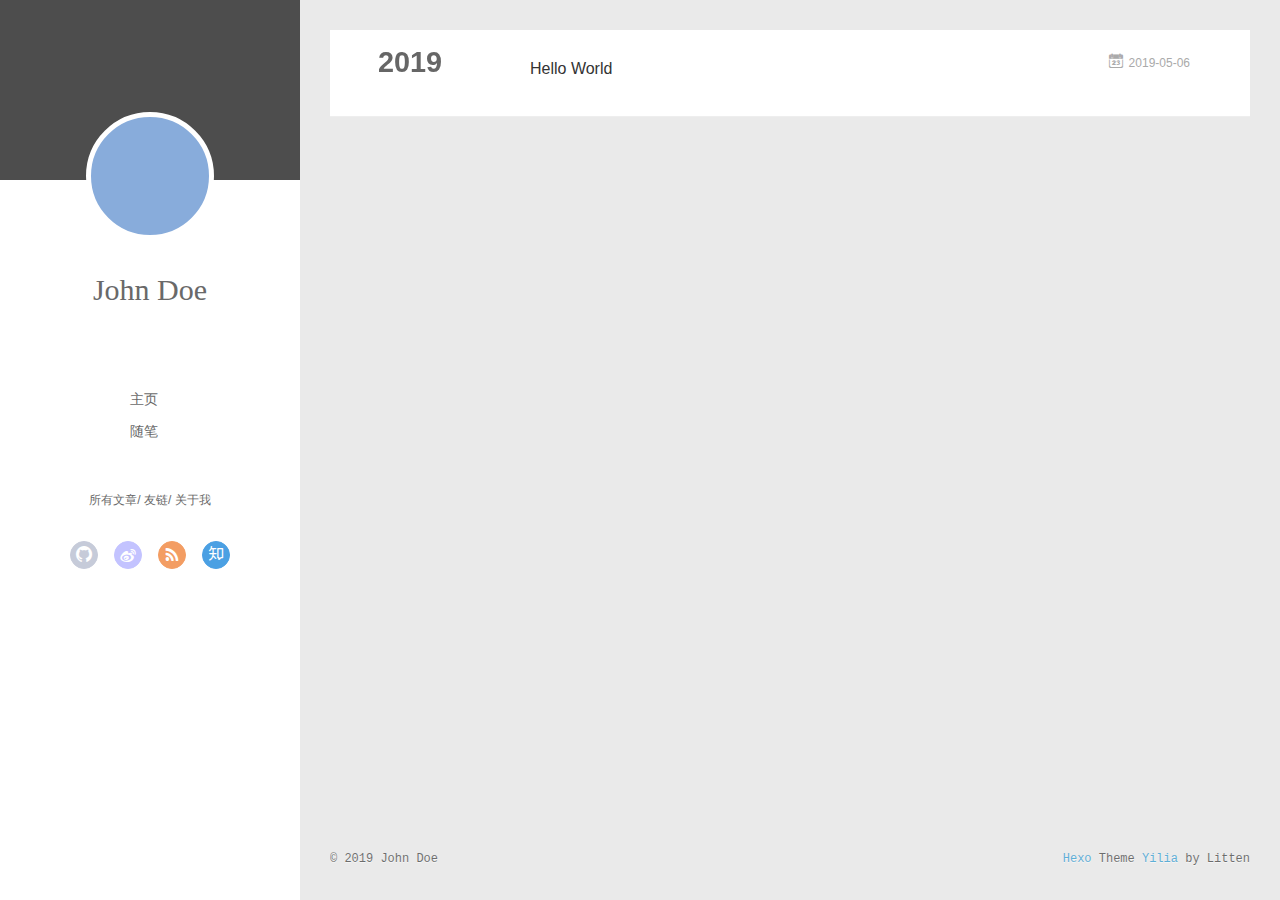
==== archives/index.html @ f97a543c "Site updated: 2019-05-06 11:14:15" ====
<!DOCTYPE html>
<html>
<head><meta name="generator" content="Hexo 3.8.0">
  <meta charset="utf-8">
  
  <meta name="renderer" content="webkit">
  <meta http-equiv="X-UA-Compatible" content="IE=edge">
  <link rel="dns-prefetch" href="http://yoursite.com">
  <title>Archives | Hexo</title>
  <meta name="viewport" content="width=device-width, initial-scale=1, maximum-scale=1">
  <meta property="og:type" content="website">
<meta property="og:title" content="Hexo">
<meta property="og:url" content="http://yoursite.com/archives/index.html">
<meta property="og:site_name" content="Hexo">
<meta property="og:locale" content="default">
<meta name="twitter:card" content="summary">
<meta name="twitter:title" content="Hexo">
  
    <link rel="alternative" href="/atom.xml" title="Hexo" type="application/atom+xml">
  
  
    <link rel="icon" href="/favicon.png">
  
  <link rel="stylesheet" type="text/css" href="/./main.0cf68a.css">
  <style type="text/css">
  
    #container.show {
      background: linear-gradient(200deg,#a0cfe4,#e8c37e);
    }
  </style>
  

  

</head>
</html>
<body>
  <div id="container" q-class="show:isCtnShow">
    <canvas id="anm-canvas" class="anm-canvas"></canvas>
    <div class="left-col" q-class="show:isShow">
      
<div class="overlay" style="background: #4d4d4d"></div>
<div class="intrude-less">
	<header id="header" class="inner">
		<a href="/" class="profilepic">
			<img src class="js-avatar">
		</a>
		<hgroup>
		  <h1 class="header-author"><a href="/">John Doe</a></h1>
		</hgroup>
		

		<nav class="header-menu">
			<ul>
			
				<li><a href="/">主页</a></li>
	        
				<li><a href="/tags/随笔/">随笔</a></li>
	        
			</ul>
		</nav>
		<nav class="header-smart-menu">
    		
    			
    			<a q-on="click: openSlider(e, 'innerArchive')" href="javascript:void(0)">所有文章</a>
    			
            
    			
    			<a q-on="click: openSlider(e, 'friends')" href="javascript:void(0)">友链</a>
    			
            
    			
    			<a q-on="click: openSlider(e, 'aboutme')" href="javascript:void(0)">关于我</a>
    			
            
		</nav>
		<nav class="header-nav">
			<div class="social">
				
					<a class="github" target="_blank" href="#" title="github"><i class="icon-github"></i></a>
		        
					<a class="weibo" target="_blank" href="#" title="weibo"><i class="icon-weibo"></i></a>
		        
					<a class="rss" target="_blank" href="#" title="rss"><i class="icon-rss"></i></a>
		        
					<a class="zhihu" target="_blank" href="#" title="zhihu"><i class="icon-zhihu"></i></a>
		        
			</div>
		</nav>
	</header>		
</div>

    </div>
    <div class="mid-col" q-class="show:isShow,hide:isShow|isFalse">
      
<nav id="mobile-nav">
  	<div class="overlay js-overlay" style="background: #4d4d4d"></div>
	<div class="btnctn js-mobile-btnctn">
  		<div class="slider-trigger list" q-on="click: openSlider(e)"><i class="icon icon-sort"></i></div>
	</div>
	<div class="intrude-less">
		<header id="header" class="inner">
			<div class="profilepic">
				<img src class="js-avatar">
			</div>
			<hgroup>
			  <h1 class="header-author js-header-author">John Doe</h1>
			</hgroup>
			
			
			
				
			
				
			
			
			
			<nav class="header-nav">
				<div class="social">
					
						<a class="github" target="_blank" href="#" title="github"><i class="icon-github"></i></a>
			        
						<a class="weibo" target="_blank" href="#" title="weibo"><i class="icon-weibo"></i></a>
			        
						<a class="rss" target="_blank" href="#" title="rss"><i class="icon-rss"></i></a>
			        
						<a class="zhihu" target="_blank" href="#" title="zhihu"><i class="icon-zhihu"></i></a>
			        
				</div>
			</nav>

			<nav class="header-menu js-header-menu">
				<ul style="width: 50%">
				
				
					<li style="width: 50%"><a href="/">主页</a></li>
		        
					<li style="width: 50%"><a href="/tags/随笔/">随笔</a></li>
		        
				</ul>
			</nav>
		</header>				
	</div>
	<div class="mobile-mask" style="display:none" q-show="isShow"></div>
</nav>

      <div id="wrapper" class="body-wrap">
        <div class="menu-l">
          <div class="canvas-wrap">
            <canvas data-colors="#eaeaea" data-sectionHeight="100" data-contentId="js-content" id="myCanvas1" class="anm-canvas"></canvas>
          </div>
          <div id="js-content" class="content-ll">
            
  
  
    
    
      
      
      <section class="archives-wrap">
        <div class="archive-year-wrap">
          <a href="/archives/2019" class="archive-year">2019</a>
        </div>
        <div class="archives">
    
    <article class="archive-article archive-type-post">
  <div class="archive-article-inner">
    <header class="archive-article-header">
      	<div class="article-meta">
	      	<a href="/2019/05/06/hello-world/" class="archive-article-date">
  	<time datetime="2019-05-06T03:01:28.135Z" itemprop="datePublished"><i class="icon-calendar icon"></i>2019-05-06</time>
</a>
        </div>
    	 
  
    <h1 itemprop="name">
      <a class="archive-article-title" href="/2019/05/06/hello-world/">Hello World</a>
    </h1>
  

        <div class="article-info info-on-right">
          
          

        </div>
        <div class="clearfix"></div>
    </header>
  </div>
</article>
  
  
    </div></section>
  

    


          </div>
        </div>
      </div>
      <footer id="footer">
  <div class="outer">
    <div id="footer-info">
    	<div class="footer-left">
    		&copy; 2019 John Doe
    	</div>
      	<div class="footer-right">
      		<a href="http://hexo.io/" target="_blank">Hexo</a>  Theme <a href="https://github.com/litten/hexo-theme-yilia" target="_blank">Yilia</a> by Litten
      	</div>
    </div>
  </div>
</footer>
    </div>
    <script>
	var yiliaConfig = {
		mathjax: false,
		isHome: false,
		isPost: false,
		isArchive: true,
		isTag: false,
		isCategory: false,
		open_in_new: false,
		toc_hide_index: true,
		root: "/",
		innerArchive: true,
		showTags: false
	}
</script>

<script>!function(t){function n(e){if(r[e])return r[e].exports;var i=r[e]={exports:{},id:e,loaded:!1};return t[e].call(i.exports,i,i.exports,n),i.loaded=!0,i.exports}var r={};n.m=t,n.c=r,n.p="./",n(0)}([function(t,n,r){r(195),t.exports=r(191)},function(t,n,r){var e=r(3),i=r(52),o=r(27),u=r(28),c=r(53),f="prototype",a=function(t,n,r){var s,l,h,v,p=t&a.F,d=t&a.G,y=t&a.S,g=t&a.P,b=t&a.B,m=d?e:y?e[n]||(e[n]={}):(e[n]||{})[f],x=d?i:i[n]||(i[n]={}),w=x[f]||(x[f]={});d&&(r=n);for(s in r)l=!p&&m&&void 0!==m[s],h=(l?m:r)[s],v=b&&l?c(h,e):g&&"function"==typeof h?c(Function.call,h):h,m&&u(m,s,h,t&a.U),x[s]!=h&&o(x,s,v),g&&w[s]!=h&&(w[s]=h)};e.core=i,a.F=1,a.G=2,a.S=4,a.P=8,a.B=16,a.W=32,a.U=64,a.R=128,t.exports=a},function(t,n,r){var e=r(6);t.exports=function(t){if(!e(t))throw TypeError(t+" is not an object!");return t}},function(t,n){var r=t.exports="undefined"!=typeof window&&window.Math==Math?window:"undefined"!=typeof self&&self.Math==Math?self:Function("return this")();"number"==typeof __g&&(__g=r)},function(t,n){t.exports=function(t){try{return!!t()}catch(t){return!0}}},function(t,n){var r=t.exports="undefined"!=typeof window&&window.Math==Math?window:"undefined"!=typeof self&&self.Math==Math?self:Function("return this")();"number"==typeof __g&&(__g=r)},function(t,n){t.exports=function(t){return"object"==typeof t?null!==t:"function"==typeof t}},function(t,n,r){var e=r(126)("wks"),i=r(76),o=r(3).Symbol,u="function"==typeof o;(t.exports=function(t){return e[t]||(e[t]=u&&o[t]||(u?o:i)("Symbol."+t))}).store=e},function(t,n){var r={}.hasOwnProperty;t.exports=function(t,n){return r.call(t,n)}},function(t,n,r){var e=r(94),i=r(33);t.exports=function(t){return e(i(t))}},function(t,n,r){t.exports=!r(4)(function(){return 7!=Object.defineProperty({},"a",{get:function(){return 7}}).a})},function(t,n,r){var e=r(2),i=r(167),o=r(50),u=Object.defineProperty;n.f=r(10)?Object.defineProperty:function(t,n,r){if(e(t),n=o(n,!0),e(r),i)try{return u(t,n,r)}catch(t){}if("get"in r||"set"in r)throw TypeError("Accessors not supported!");return"value"in r&&(t[n]=r.value),t}},function(t,n,r){t.exports=!r(18)(function(){return 7!=Object.defineProperty({},"a",{get:function(){return 7}}).a})},function(t,n,r){var e=r(14),i=r(22);t.exports=r(12)?function(t,n,r){return e.f(t,n,i(1,r))}:function(t,n,r){return t[n]=r,t}},function(t,n,r){var e=r(20),i=r(58),o=r(42),u=Object.defineProperty;n.f=r(12)?Object.defineProperty:function(t,n,r){if(e(t),n=o(n,!0),e(r),i)try{return u(t,n,r)}catch(t){}if("get"in r||"set"in r)throw TypeError("Accessors not supported!");return"value"in r&&(t[n]=r.value),t}},function(t,n,r){var e=r(40)("wks"),i=r(23),o=r(5).Symbol,u="function"==typeof o;(t.exports=function(t){return e[t]||(e[t]=u&&o[t]||(u?o:i)("Symbol."+t))}).store=e},function(t,n,r){var e=r(67),i=Math.min;t.exports=function(t){return t>0?i(e(t),9007199254740991):0}},function(t,n,r){var e=r(46);t.exports=function(t){return Object(e(t))}},function(t,n){t.exports=function(t){try{return!!t()}catch(t){return!0}}},function(t,n,r){var e=r(63),i=r(34);t.exports=Object.keys||function(t){return e(t,i)}},function(t,n,r){var e=r(21);t.exports=function(t){if(!e(t))throw TypeError(t+" is not an object!");return t}},function(t,n){t.exports=function(t){return"object"==typeof t?null!==t:"function"==typeof t}},function(t,n){t.exports=function(t,n){return{enumerable:!(1&t),configurable:!(2&t),writable:!(4&t),value:n}}},function(t,n){var r=0,e=Math.random();t.exports=function(t){return"Symbol(".concat(void 0===t?"":t,")_",(++r+e).toString(36))}},function(t,n){var r={}.hasOwnProperty;t.exports=function(t,n){return r.call(t,n)}},function(t,n){var r=t.exports={version:"2.4.0"};"number"==typeof __e&&(__e=r)},function(t,n){t.exports=function(t){if("function"!=typeof t)throw TypeError(t+" is not a function!");return t}},function(t,n,r){var e=r(11),i=r(66);t.exports=r(10)?function(t,n,r){return e.f(t,n,i(1,r))}:function(t,n,r){return t[n]=r,t}},function(t,n,r){var e=r(3),i=r(27),o=r(24),u=r(76)("src"),c="toString",f=Function[c],a=(""+f).split(c);r(52).inspectSource=function(t){return f.call(t)},(t.exports=function(t,n,r,c){var f="function"==typeof r;f&&(o(r,"name")||i(r,"name",n)),t[n]!==r&&(f&&(o(r,u)||i(r,u,t[n]?""+t[n]:a.join(String(n)))),t===e?t[n]=r:c?t[n]?t[n]=r:i(t,n,r):(delete t[n],i(t,n,r)))})(Function.prototype,c,function(){return"function"==typeof this&&this[u]||f.call(this)})},function(t,n,r){var e=r(1),i=r(4),o=r(46),u=function(t,n,r,e){var i=String(o(t)),u="<"+n;return""!==r&&(u+=" "+r+'="'+String(e).replace(/"/g,"&quot;")+'"'),u+">"+i+"</"+n+">"};t.exports=function(t,n){var r={};r[t]=n(u),e(e.P+e.F*i(function(){var n=""[t]('"');return n!==n.toLowerCase()||n.split('"').length>3}),"String",r)}},function(t,n,r){var e=r(115),i=r(46);t.exports=function(t){return e(i(t))}},function(t,n,r){var e=r(116),i=r(66),o=r(30),u=r(50),c=r(24),f=r(167),a=Object.getOwnPropertyDescriptor;n.f=r(10)?a:function(t,n){if(t=o(t),n=u(n,!0),f)try{return a(t,n)}catch(t){}if(c(t,n))return i(!e.f.call(t,n),t[n])}},function(t,n,r){var e=r(24),i=r(17),o=r(145)("IE_PROTO"),u=Object.prototype;t.exports=Object.getPrototypeOf||function(t){return t=i(t),e(t,o)?t[o]:"function"==typeof t.constructor&&t instanceof t.constructor?t.constructor.prototype:t instanceof Object?u:null}},function(t,n){t.exports=function(t){if(void 0==t)throw TypeError("Can't call method on  "+t);return t}},function(t,n){t.exports="constructor,hasOwnProperty,isPrototypeOf,propertyIsEnumerable,toLocaleString,toString,valueOf".split(",")},function(t,n){t.exports={}},function(t,n){t.exports=!0},function(t,n){n.f={}.propertyIsEnumerable},function(t,n,r){var e=r(14).f,i=r(8),o=r(15)("toStringTag");t.exports=function(t,n,r){t&&!i(t=r?t:t.prototype,o)&&e(t,o,{configurable:!0,value:n})}},function(t,n,r){var e=r(40)("keys"),i=r(23);t.exports=function(t){return e[t]||(e[t]=i(t))}},function(t,n,r){var e=r(5),i="__core-js_shared__",o=e[i]||(e[i]={});t.exports=function(t){return o[t]||(o[t]={})}},function(t,n){var r=Math.ceil,e=Math.floor;t.exports=function(t){return isNaN(t=+t)?0:(t>0?e:r)(t)}},function(t,n,r){var e=r(21);t.exports=function(t,n){if(!e(t))return t;var r,i;if(n&&"function"==typeof(r=t.toString)&&!e(i=r.call(t)))return i;if("function"==typeof(r=t.valueOf)&&!e(i=r.call(t)))return i;if(!n&&"function"==typeof(r=t.toString)&&!e(i=r.call(t)))return i;throw TypeError("Can't convert object to primitive value")}},function(t,n,r){var e=r(5),i=r(25),o=r(36),u=r(44),c=r(14).f;t.exports=function(t){var n=i.Symbol||(i.Symbol=o?{}:e.Symbol||{});"_"==t.charAt(0)||t in n||c(n,t,{value:u.f(t)})}},function(t,n,r){n.f=r(15)},function(t,n){var r={}.toString;t.exports=function(t){return r.call(t).slice(8,-1)}},function(t,n){t.exports=function(t){if(void 0==t)throw TypeError("Can't call method on  "+t);return t}},function(t,n,r){var e=r(4);t.exports=function(t,n){return!!t&&e(function(){n?t.call(null,function(){},1):t.call(null)})}},function(t,n,r){var e=r(53),i=r(115),o=r(17),u=r(16),c=r(203);t.exports=function(t,n){var r=1==t,f=2==t,a=3==t,s=4==t,l=6==t,h=5==t||l,v=n||c;return function(n,c,p){for(var d,y,g=o(n),b=i(g),m=e(c,p,3),x=u(b.length),w=0,S=r?v(n,x):f?v(n,0):void 0;x>w;w++)if((h||w in b)&&(d=b[w],y=m(d,w,g),t))if(r)S[w]=y;else if(y)switch(t){case 3:return!0;case 5:return d;case 6:return w;case 2:S.push(d)}else if(s)return!1;return l?-1:a||s?s:S}}},function(t,n,r){var e=r(1),i=r(52),o=r(4);t.exports=function(t,n){var r=(i.Object||{})[t]||Object[t],u={};u[t]=n(r),e(e.S+e.F*o(function(){r(1)}),"Object",u)}},function(t,n,r){var e=r(6);t.exports=function(t,n){if(!e(t))return t;var r,i;if(n&&"function"==typeof(r=t.toString)&&!e(i=r.call(t)))return i;if("function"==typeof(r=t.valueOf)&&!e(i=r.call(t)))return i;if(!n&&"function"==typeof(r=t.toString)&&!e(i=r.call(t)))return i;throw TypeError("Can't convert object to primitive value")}},function(t,n,r){var e=r(5),i=r(25),o=r(91),u=r(13),c="prototype",f=function(t,n,r){var a,s,l,h=t&f.F,v=t&f.G,p=t&f.S,d=t&f.P,y=t&f.B,g=t&f.W,b=v?i:i[n]||(i[n]={}),m=b[c],x=v?e:p?e[n]:(e[n]||{})[c];v&&(r=n);for(a in r)(s=!h&&x&&void 0!==x[a])&&a in b||(l=s?x[a]:r[a],b[a]=v&&"function"!=typeof x[a]?r[a]:y&&s?o(l,e):g&&x[a]==l?function(t){var n=function(n,r,e){if(this instanceof t){switch(arguments.length){case 0:return new t;case 1:return new t(n);case 2:return new t(n,r)}return new t(n,r,e)}return t.apply(this,arguments)};return n[c]=t[c],n}(l):d&&"function"==typeof l?o(Function.call,l):l,d&&((b.virtual||(b.virtual={}))[a]=l,t&f.R&&m&&!m[a]&&u(m,a,l)))};f.F=1,f.G=2,f.S=4,f.P=8,f.B=16,f.W=32,f.U=64,f.R=128,t.exports=f},function(t,n){var r=t.exports={version:"2.4.0"};"number"==typeof __e&&(__e=r)},function(t,n,r){var e=r(26);t.exports=function(t,n,r){if(e(t),void 0===n)return t;switch(r){case 1:return function(r){return t.call(n,r)};case 2:return function(r,e){return t.call(n,r,e)};case 3:return function(r,e,i){return t.call(n,r,e,i)}}return function(){return t.apply(n,arguments)}}},function(t,n,r){var e=r(183),i=r(1),o=r(126)("metadata"),u=o.store||(o.store=new(r(186))),c=function(t,n,r){var i=u.get(t);if(!i){if(!r)return;u.set(t,i=new e)}var o=i.get(n);if(!o){if(!r)return;i.set(n,o=new e)}return o},f=function(t,n,r){var e=c(n,r,!1);return void 0!==e&&e.has(t)},a=function(t,n,r){var e=c(n,r,!1);return void 0===e?void 0:e.get(t)},s=function(t,n,r,e){c(r,e,!0).set(t,n)},l=function(t,n){var r=c(t,n,!1),e=[];return r&&r.forEach(function(t,n){e.push(n)}),e},h=function(t){return void 0===t||"symbol"==typeof t?t:String(t)},v=function(t){i(i.S,"Reflect",t)};t.exports={store:u,map:c,has:f,get:a,set:s,keys:l,key:h,exp:v}},function(t,n,r){"use strict";if(r(10)){var e=r(69),i=r(3),o=r(4),u=r(1),c=r(127),f=r(152),a=r(53),s=r(68),l=r(66),h=r(27),v=r(73),p=r(67),d=r(16),y=r(75),g=r(50),b=r(24),m=r(180),x=r(114),w=r(6),S=r(17),_=r(137),O=r(70),E=r(32),P=r(71).f,j=r(154),F=r(76),M=r(7),A=r(48),N=r(117),T=r(146),I=r(155),k=r(80),L=r(123),R=r(74),C=r(130),D=r(160),U=r(11),W=r(31),G=U.f,B=W.f,V=i.RangeError,z=i.TypeError,q=i.Uint8Array,K="ArrayBuffer",J="Shared"+K,Y="BYTES_PER_ELEMENT",H="prototype",$=Array[H],X=f.ArrayBuffer,Q=f.DataView,Z=A(0),tt=A(2),nt=A(3),rt=A(4),et=A(5),it=A(6),ot=N(!0),ut=N(!1),ct=I.values,ft=I.keys,at=I.entries,st=$.lastIndexOf,lt=$.reduce,ht=$.reduceRight,vt=$.join,pt=$.sort,dt=$.slice,yt=$.toString,gt=$.toLocaleString,bt=M("iterator"),mt=M("toStringTag"),xt=F("typed_constructor"),wt=F("def_constructor"),St=c.CONSTR,_t=c.TYPED,Ot=c.VIEW,Et="Wrong length!",Pt=A(1,function(t,n){return Tt(T(t,t[wt]),n)}),jt=o(function(){return 1===new q(new Uint16Array([1]).buffer)[0]}),Ft=!!q&&!!q[H].set&&o(function(){new q(1).set({})}),Mt=function(t,n){if(void 0===t)throw z(Et);var r=+t,e=d(t);if(n&&!m(r,e))throw V(Et);return e},At=function(t,n){var r=p(t);if(r<0||r%n)throw V("Wrong offset!");return r},Nt=function(t){if(w(t)&&_t in t)return t;throw z(t+" is not a typed array!")},Tt=function(t,n){if(!(w(t)&&xt in t))throw z("It is not a typed array constructor!");return new t(n)},It=function(t,n){return kt(T(t,t[wt]),n)},kt=function(t,n){for(var r=0,e=n.length,i=Tt(t,e);e>r;)i[r]=n[r++];return i},Lt=function(t,n,r){G(t,n,{get:function(){return this._d[r]}})},Rt=function(t){var n,r,e,i,o,u,c=S(t),f=arguments.length,s=f>1?arguments[1]:void 0,l=void 0!==s,h=j(c);if(void 0!=h&&!_(h)){for(u=h.call(c),e=[],n=0;!(o=u.next()).done;n++)e.push(o.value);c=e}for(l&&f>2&&(s=a(s,arguments[2],2)),n=0,r=d(c.length),i=Tt(this,r);r>n;n++)i[n]=l?s(c[n],n):c[n];return i},Ct=function(){for(var t=0,n=arguments.length,r=Tt(this,n);n>t;)r[t]=arguments[t++];return r},Dt=!!q&&o(function(){gt.call(new q(1))}),Ut=function(){return gt.apply(Dt?dt.call(Nt(this)):Nt(this),arguments)},Wt={copyWithin:function(t,n){return D.call(Nt(this),t,n,arguments.length>2?arguments[2]:void 0)},every:function(t){return rt(Nt(this),t,arguments.length>1?arguments[1]:void 0)},fill:function(t){return C.apply(Nt(this),arguments)},filter:function(t){return It(this,tt(Nt(this),t,arguments.length>1?arguments[1]:void 0))},find:function(t){return et(Nt(this),t,arguments.length>1?arguments[1]:void 0)},findIndex:function(t){return it(Nt(this),t,arguments.length>1?arguments[1]:void 0)},forEach:function(t){Z(Nt(this),t,arguments.length>1?arguments[1]:void 0)},indexOf:function(t){return ut(Nt(this),t,arguments.length>1?arguments[1]:void 0)},includes:function(t){return ot(Nt(this),t,arguments.length>1?arguments[1]:void 0)},join:function(t){return vt.apply(Nt(this),arguments)},lastIndexOf:function(t){return st.apply(Nt(this),arguments)},map:function(t){return Pt(Nt(this),t,arguments.length>1?arguments[1]:void 0)},reduce:function(t){return lt.apply(Nt(this),arguments)},reduceRight:function(t){return ht.apply(Nt(this),arguments)},reverse:function(){for(var t,n=this,r=Nt(n).length,e=Math.floor(r/2),i=0;i<e;)t=n[i],n[i++]=n[--r],n[r]=t;return n},some:function(t){return nt(Nt(this),t,arguments.length>1?arguments[1]:void 0)},sort:function(t){return pt.call(Nt(this),t)},subarray:function(t,n){var r=Nt(this),e=r.length,i=y(t,e);return new(T(r,r[wt]))(r.buffer,r.byteOffset+i*r.BYTES_PER_ELEMENT,d((void 0===n?e:y(n,e))-i))}},Gt=function(t,n){return It(this,dt.call(Nt(this),t,n))},Bt=function(t){Nt(this);var n=At(arguments[1],1),r=this.length,e=S(t),i=d(e.length),o=0;if(i+n>r)throw V(Et);for(;o<i;)this[n+o]=e[o++]},Vt={entries:function(){return at.call(Nt(this))},keys:function(){return ft.call(Nt(this))},values:function(){return ct.call(Nt(this))}},zt=function(t,n){return w(t)&&t[_t]&&"symbol"!=typeof n&&n in t&&String(+n)==String(n)},qt=function(t,n){return zt(t,n=g(n,!0))?l(2,t[n]):B(t,n)},Kt=function(t,n,r){return!(zt(t,n=g(n,!0))&&w(r)&&b(r,"value"))||b(r,"get")||b(r,"set")||r.configurable||b(r,"writable")&&!r.writable||b(r,"enumerable")&&!r.enumerable?G(t,n,r):(t[n]=r.value,t)};St||(W.f=qt,U.f=Kt),u(u.S+u.F*!St,"Object",{getOwnPropertyDescriptor:qt,defineProperty:Kt}),o(function(){yt.call({})})&&(yt=gt=function(){return vt.call(this)});var Jt=v({},Wt);v(Jt,Vt),h(Jt,bt,Vt.values),v(Jt,{slice:Gt,set:Bt,constructor:function(){},toString:yt,toLocaleString:Ut}),Lt(Jt,"buffer","b"),Lt(Jt,"byteOffset","o"),Lt(Jt,"byteLength","l"),Lt(Jt,"length","e"),G(Jt,mt,{get:function(){return this[_t]}}),t.exports=function(t,n,r,f){f=!!f;var a=t+(f?"Clamped":"")+"Array",l="Uint8Array"!=a,v="get"+t,p="set"+t,y=i[a],g=y||{},b=y&&E(y),m=!y||!c.ABV,S={},_=y&&y[H],j=function(t,r){var e=t._d;return e.v[v](r*n+e.o,jt)},F=function(t,r,e){var i=t._d;f&&(e=(e=Math.round(e))<0?0:e>255?255:255&e),i.v[p](r*n+i.o,e,jt)},M=function(t,n){G(t,n,{get:function(){return j(this,n)},set:function(t){return F(this,n,t)},enumerable:!0})};m?(y=r(function(t,r,e,i){s(t,y,a,"_d");var o,u,c,f,l=0,v=0;if(w(r)){if(!(r instanceof X||(f=x(r))==K||f==J))return _t in r?kt(y,r):Rt.call(y,r);o=r,v=At(e,n);var p=r.byteLength;if(void 0===i){if(p%n)throw V(Et);if((u=p-v)<0)throw V(Et)}else if((u=d(i)*n)+v>p)throw V(Et);c=u/n}else c=Mt(r,!0),u=c*n,o=new X(u);for(h(t,"_d",{b:o,o:v,l:u,e:c,v:new Q(o)});l<c;)M(t,l++)}),_=y[H]=O(Jt),h(_,"constructor",y)):L(function(t){new y(null),new y(t)},!0)||(y=r(function(t,r,e,i){s(t,y,a);var o;return w(r)?r instanceof X||(o=x(r))==K||o==J?void 0!==i?new g(r,At(e,n),i):void 0!==e?new g(r,At(e,n)):new g(r):_t in r?kt(y,r):Rt.call(y,r):new g(Mt(r,l))}),Z(b!==Function.prototype?P(g).concat(P(b)):P(g),function(t){t in y||h(y,t,g[t])}),y[H]=_,e||(_.constructor=y));var A=_[bt],N=!!A&&("values"==A.name||void 0==A.name),T=Vt.values;h(y,xt,!0),h(_,_t,a),h(_,Ot,!0),h(_,wt,y),(f?new y(1)[mt]==a:mt in _)||G(_,mt,{get:function(){return a}}),S[a]=y,u(u.G+u.W+u.F*(y!=g),S),u(u.S,a,{BYTES_PER_ELEMENT:n,from:Rt,of:Ct}),Y in _||h(_,Y,n),u(u.P,a,Wt),R(a),u(u.P+u.F*Ft,a,{set:Bt}),u(u.P+u.F*!N,a,Vt),u(u.P+u.F*(_.toString!=yt),a,{toString:yt}),u(u.P+u.F*o(function(){new y(1).slice()}),a,{slice:Gt}),u(u.P+u.F*(o(function(){return[1,2].toLocaleString()!=new y([1,2]).toLocaleString()})||!o(function(){_.toLocaleString.call([1,2])})),a,{toLocaleString:Ut}),k[a]=N?A:T,e||N||h(_,bt,T)}}else t.exports=function(){}},function(t,n){var r={}.toString;t.exports=function(t){return r.call(t).slice(8,-1)}},function(t,n,r){var e=r(21),i=r(5).document,o=e(i)&&e(i.createElement);t.exports=function(t){return o?i.createElement(t):{}}},function(t,n,r){t.exports=!r(12)&&!r(18)(function(){return 7!=Object.defineProperty(r(57)("div"),"a",{get:function(){return 7}}).a})},function(t,n,r){"use strict";var e=r(36),i=r(51),o=r(64),u=r(13),c=r(8),f=r(35),a=r(96),s=r(38),l=r(103),h=r(15)("iterator"),v=!([].keys&&"next"in[].keys()),p="keys",d="values",y=function(){return this};t.exports=function(t,n,r,g,b,m,x){a(r,n,g);var w,S,_,O=function(t){if(!v&&t in F)return F[t];switch(t){case p:case d:return function(){return new r(this,t)}}return function(){return new r(this,t)}},E=n+" Iterator",P=b==d,j=!1,F=t.prototype,M=F[h]||F["@@iterator"]||b&&F[b],A=M||O(b),N=b?P?O("entries"):A:void 0,T="Array"==n?F.entries||M:M;if(T&&(_=l(T.call(new t)))!==Object.prototype&&(s(_,E,!0),e||c(_,h)||u(_,h,y)),P&&M&&M.name!==d&&(j=!0,A=function(){return M.call(this)}),e&&!x||!v&&!j&&F[h]||u(F,h,A),f[n]=A,f[E]=y,b)if(w={values:P?A:O(d),keys:m?A:O(p),entries:N},x)for(S in w)S in F||o(F,S,w[S]);else i(i.P+i.F*(v||j),n,w);return w}},function(t,n,r){var e=r(20),i=r(100),o=r(34),u=r(39)("IE_PROTO"),c=function(){},f="prototype",a=function(){var t,n=r(57)("iframe"),e=o.length;for(n.style.display="none",r(93).appendChild(n),n.src="javascript:",t=n.contentWindow.document,t.open(),t.write("<script>document.F=Object<\/script>"),t.close(),a=t.F;e--;)delete a[f][o[e]];return a()};t.exports=Object.create||function(t,n){var r;return null!==t?(c[f]=e(t),r=new c,c[f]=null,r[u]=t):r=a(),void 0===n?r:i(r,n)}},function(t,n,r){var e=r(63),i=r(34).concat("length","prototype");n.f=Object.getOwnPropertyNames||function(t){return e(t,i)}},function(t,n){n.f=Object.getOwnPropertySymbols},function(t,n,r){var e=r(8),i=r(9),o=r(90)(!1),u=r(39)("IE_PROTO");t.exports=function(t,n){var r,c=i(t),f=0,a=[];for(r in c)r!=u&&e(c,r)&&a.push(r);for(;n.length>f;)e(c,r=n[f++])&&(~o(a,r)||a.push(r));return a}},function(t,n,r){t.exports=r(13)},function(t,n,r){var e=r(76)("meta"),i=r(6),o=r(24),u=r(11).f,c=0,f=Object.isExtensible||function(){return!0},a=!r(4)(function(){return f(Object.preventExtensions({}))}),s=function(t){u(t,e,{value:{i:"O"+ ++c,w:{}}})},l=function(t,n){if(!i(t))return"symbol"==typeof t?t:("string"==typeof t?"S":"P")+t;if(!o(t,e)){if(!f(t))return"F";if(!n)return"E";s(t)}return t[e].i},h=function(t,n){if(!o(t,e)){if(!f(t))return!0;if(!n)return!1;s(t)}return t[e].w},v=function(t){return a&&p.NEED&&f(t)&&!o(t,e)&&s(t),t},p=t.exports={KEY:e,NEED:!1,fastKey:l,getWeak:h,onFreeze:v}},function(t,n){t.exports=function(t,n){return{enumerable:!(1&t),configurable:!(2&t),writable:!(4&t),value:n}}},function(t,n){var r=Math.ceil,e=Math.floor;t.exports=function(t){return isNaN(t=+t)?0:(t>0?e:r)(t)}},function(t,n){t.exports=function(t,n,r,e){if(!(t instanceof n)||void 0!==e&&e in t)throw TypeError(r+": incorrect invocation!");return t}},function(t,n){t.exports=!1},function(t,n,r){var e=r(2),i=r(173),o=r(133),u=r(145)("IE_PROTO"),c=function(){},f="prototype",a=function(){var t,n=r(132)("iframe"),e=o.length;for(n.style.display="none",r(135).appendChild(n),n.src="javascript:",t=n.contentWindow.document,t.open(),t.write("<script>document.F=Object<\/script>"),t.close(),a=t.F;e--;)delete a[f][o[e]];return a()};t.exports=Object.create||function(t,n){var r;return null!==t?(c[f]=e(t),r=new c,c[f]=null,r[u]=t):r=a(),void 0===n?r:i(r,n)}},function(t,n,r){var e=r(175),i=r(133).concat("length","prototype");n.f=Object.getOwnPropertyNames||function(t){return e(t,i)}},function(t,n,r){var e=r(175),i=r(133);t.exports=Object.keys||function(t){return e(t,i)}},function(t,n,r){var e=r(28);t.exports=function(t,n,r){for(var i in n)e(t,i,n[i],r);return t}},function(t,n,r){"use strict";var e=r(3),i=r(11),o=r(10),u=r(7)("species");t.exports=function(t){var n=e[t];o&&n&&!n[u]&&i.f(n,u,{configurable:!0,get:function(){return this}})}},function(t,n,r){var e=r(67),i=Math.max,o=Math.min;t.exports=function(t,n){return t=e(t),t<0?i(t+n,0):o(t,n)}},function(t,n){var r=0,e=Math.random();t.exports=function(t){return"Symbol(".concat(void 0===t?"":t,")_",(++r+e).toString(36))}},function(t,n,r){var e=r(33);t.exports=function(t){return Object(e(t))}},function(t,n,r){var e=r(7)("unscopables"),i=Array.prototype;void 0==i[e]&&r(27)(i,e,{}),t.exports=function(t){i[e][t]=!0}},function(t,n,r){var e=r(53),i=r(169),o=r(137),u=r(2),c=r(16),f=r(154),a={},s={},n=t.exports=function(t,n,r,l,h){var v,p,d,y,g=h?function(){return t}:f(t),b=e(r,l,n?2:1),m=0;if("function"!=typeof g)throw TypeError(t+" is not iterable!");if(o(g)){for(v=c(t.length);v>m;m++)if((y=n?b(u(p=t[m])[0],p[1]):b(t[m]))===a||y===s)return y}else for(d=g.call(t);!(p=d.next()).done;)if((y=i(d,b,p.value,n))===a||y===s)return y};n.BREAK=a,n.RETURN=s},function(t,n){t.exports={}},function(t,n,r){var e=r(11).f,i=r(24),o=r(7)("toStringTag");t.exports=function(t,n,r){t&&!i(t=r?t:t.prototype,o)&&e(t,o,{configurable:!0,value:n})}},function(t,n,r){var e=r(1),i=r(46),o=r(4),u=r(150),c="["+u+"]",f="​",a=RegExp("^"+c+c+"*"),s=RegExp(c+c+"*$"),l=function(t,n,r){var i={},c=o(function(){return!!u[t]()||f[t]()!=f}),a=i[t]=c?n(h):u[t];r&&(i[r]=a),e(e.P+e.F*c,"String",i)},h=l.trim=function(t,n){return t=String(i(t)),1&n&&(t=t.replace(a,"")),2&n&&(t=t.replace(s,"")),t};t.exports=l},function(t,n,r){t.exports={default:r(86),__esModule:!0}},function(t,n,r){t.exports={default:r(87),__esModule:!0}},function(t,n,r){"use strict";function e(t){return t&&t.__esModule?t:{default:t}}n.__esModule=!0;var i=r(84),o=e(i),u=r(83),c=e(u),f="function"==typeof c.default&&"symbol"==typeof o.default?function(t){return typeof t}:function(t){return t&&"function"==typeof c.default&&t.constructor===c.default&&t!==c.default.prototype?"symbol":typeof t};n.default="function"==typeof c.default&&"symbol"===f(o.default)?function(t){return void 0===t?"undefined":f(t)}:function(t){return t&&"function"==typeof c.default&&t.constructor===c.default&&t!==c.default.prototype?"symbol":void 0===t?"undefined":f(t)}},function(t,n,r){r(110),r(108),r(111),r(112),t.exports=r(25).Symbol},function(t,n,r){r(109),r(113),t.exports=r(44).f("iterator")},function(t,n){t.exports=function(t){if("function"!=typeof t)throw TypeError(t+" is not a function!");return t}},function(t,n){t.exports=function(){}},function(t,n,r){var e=r(9),i=r(106),o=r(105);t.exports=function(t){return function(n,r,u){var c,f=e(n),a=i(f.length),s=o(u,a);if(t&&r!=r){for(;a>s;)if((c=f[s++])!=c)return!0}else for(;a>s;s++)if((t||s in f)&&f[s]===r)return t||s||0;return!t&&-1}}},function(t,n,r){var e=r(88);t.exports=function(t,n,r){if(e(t),void 0===n)return t;switch(r){case 1:return function(r){return t.call(n,r)};case 2:return function(r,e){return t.call(n,r,e)};case 3:return function(r,e,i){return t.call(n,r,e,i)}}return function(){return t.apply(n,arguments)}}},function(t,n,r){var e=r(19),i=r(62),o=r(37);t.exports=function(t){var n=e(t),r=i.f;if(r)for(var u,c=r(t),f=o.f,a=0;c.length>a;)f.call(t,u=c[a++])&&n.push(u);return n}},function(t,n,r){t.exports=r(5).document&&document.documentElement},function(t,n,r){var e=r(56);t.exports=Object("z").propertyIsEnumerable(0)?Object:function(t){return"String"==e(t)?t.split(""):Object(t)}},function(t,n,r){var e=r(56);t.exports=Array.isArray||function(t){return"Array"==e(t)}},function(t,n,r){"use strict";var e=r(60),i=r(22),o=r(38),u={};r(13)(u,r(15)("iterator"),function(){return this}),t.exports=function(t,n,r){t.prototype=e(u,{next:i(1,r)}),o(t,n+" Iterator")}},function(t,n){t.exports=function(t,n){return{value:n,done:!!t}}},function(t,n,r){var e=r(19),i=r(9);t.exports=function(t,n){for(var r,o=i(t),u=e(o),c=u.length,f=0;c>f;)if(o[r=u[f++]]===n)return r}},function(t,n,r){var e=r(23)("meta"),i=r(21),o=r(8),u=r(14).f,c=0,f=Object.isExtensible||function(){return!0},a=!r(18)(function(){return f(Object.preventExtensions({}))}),s=function(t){u(t,e,{value:{i:"O"+ ++c,w:{}}})},l=function(t,n){if(!i(t))return"symbol"==typeof t?t:("string"==typeof t?"S":"P")+t;if(!o(t,e)){if(!f(t))return"F";if(!n)return"E";s(t)}return t[e].i},h=function(t,n){if(!o(t,e)){if(!f(t))return!0;if(!n)return!1;s(t)}return t[e].w},v=function(t){return a&&p.NEED&&f(t)&&!o(t,e)&&s(t),t},p=t.exports={KEY:e,NEED:!1,fastKey:l,getWeak:h,onFreeze:v}},function(t,n,r){var e=r(14),i=r(20),o=r(19);t.exports=r(12)?Object.defineProperties:function(t,n){i(t);for(var r,u=o(n),c=u.length,f=0;c>f;)e.f(t,r=u[f++],n[r]);return t}},function(t,n,r){var e=r(37),i=r(22),o=r(9),u=r(42),c=r(8),f=r(58),a=Object.getOwnPropertyDescriptor;n.f=r(12)?a:function(t,n){if(t=o(t),n=u(n,!0),f)try{return a(t,n)}catch(t){}if(c(t,n))return i(!e.f.call(t,n),t[n])}},function(t,n,r){var e=r(9),i=r(61).f,o={}.toString,u="object"==typeof window&&window&&Object.getOwnPropertyNames?Object.getOwnPropertyNames(window):[],c=function(t){try{return i(t)}catch(t){return u.slice()}};t.exports.f=function(t){return u&&"[object Window]"==o.call(t)?c(t):i(e(t))}},function(t,n,r){var e=r(8),i=r(77),o=r(39)("IE_PROTO"),u=Object.prototype;t.exports=Object.getPrototypeOf||function(t){return t=i(t),e(t,o)?t[o]:"function"==typeof t.constructor&&t instanceof t.constructor?t.constructor.prototype:t instanceof Object?u:null}},function(t,n,r){var e=r(41),i=r(33);t.exports=function(t){return function(n,r){var o,u,c=String(i(n)),f=e(r),a=c.length;return f<0||f>=a?t?"":void 0:(o=c.charCodeAt(f),o<55296||o>56319||f+1===a||(u=c.charCodeAt(f+1))<56320||u>57343?t?c.charAt(f):o:t?c.slice(f,f+2):u-56320+(o-55296<<10)+65536)}}},function(t,n,r){var e=r(41),i=Math.max,o=Math.min;t.exports=function(t,n){return t=e(t),t<0?i(t+n,0):o(t,n)}},function(t,n,r){var e=r(41),i=Math.min;t.exports=function(t){return t>0?i(e(t),9007199254740991):0}},function(t,n,r){"use strict";var e=r(89),i=r(97),o=r(35),u=r(9);t.exports=r(59)(Array,"Array",function(t,n){this._t=u(t),this._i=0,this._k=n},function(){var t=this._t,n=this._k,r=this._i++;return!t||r>=t.length?(this._t=void 0,i(1)):"keys"==n?i(0,r):"values"==n?i(0,t[r]):i(0,[r,t[r]])},"values"),o.Arguments=o.Array,e("keys"),e("values"),e("entries")},function(t,n){},function(t,n,r){"use strict";var e=r(104)(!0);r(59)(String,"String",function(t){this._t=String(t),this._i=0},function(){var t,n=this._t,r=this._i;return r>=n.length?{value:void 0,done:!0}:(t=e(n,r),this._i+=t.length,{value:t,done:!1})})},function(t,n,r){"use strict";var e=r(5),i=r(8),o=r(12),u=r(51),c=r(64),f=r(99).KEY,a=r(18),s=r(40),l=r(38),h=r(23),v=r(15),p=r(44),d=r(43),y=r(98),g=r(92),b=r(95),m=r(20),x=r(9),w=r(42),S=r(22),_=r(60),O=r(102),E=r(101),P=r(14),j=r(19),F=E.f,M=P.f,A=O.f,N=e.Symbol,T=e.JSON,I=T&&T.stringify,k="prototype",L=v("_hidden"),R=v("toPrimitive"),C={}.propertyIsEnumerable,D=s("symbol-registry"),U=s("symbols"),W=s("op-symbols"),G=Object[k],B="function"==typeof N,V=e.QObject,z=!V||!V[k]||!V[k].findChild,q=o&&a(function(){return 7!=_(M({},"a",{get:function(){return M(this,"a",{value:7}).a}})).a})?function(t,n,r){var e=F(G,n);e&&delete G[n],M(t,n,r),e&&t!==G&&M(G,n,e)}:M,K=function(t){var n=U[t]=_(N[k]);return n._k=t,n},J=B&&"symbol"==typeof N.iterator?function(t){return"symbol"==typeof t}:function(t){return t instanceof N},Y=function(t,n,r){return t===G&&Y(W,n,r),m(t),n=w(n,!0),m(r),i(U,n)?(r.enumerable?(i(t,L)&&t[L][n]&&(t[L][n]=!1),r=_(r,{enumerable:S(0,!1)})):(i(t,L)||M(t,L,S(1,{})),t[L][n]=!0),q(t,n,r)):M(t,n,r)},H=function(t,n){m(t);for(var r,e=g(n=x(n)),i=0,o=e.length;o>i;)Y(t,r=e[i++],n[r]);return t},$=function(t,n){return void 0===n?_(t):H(_(t),n)},X=function(t){var n=C.call(this,t=w(t,!0));return!(this===G&&i(U,t)&&!i(W,t))&&(!(n||!i(this,t)||!i(U,t)||i(this,L)&&this[L][t])||n)},Q=function(t,n){if(t=x(t),n=w(n,!0),t!==G||!i(U,n)||i(W,n)){var r=F(t,n);return!r||!i(U,n)||i(t,L)&&t[L][n]||(r.enumerable=!0),r}},Z=function(t){for(var n,r=A(x(t)),e=[],o=0;r.length>o;)i(U,n=r[o++])||n==L||n==f||e.push(n);return e},tt=function(t){for(var n,r=t===G,e=A(r?W:x(t)),o=[],u=0;e.length>u;)!i(U,n=e[u++])||r&&!i(G,n)||o.push(U[n]);return o};B||(N=function(){if(this instanceof N)throw TypeError("Symbol is not a constructor!");var t=h(arguments.length>0?arguments[0]:void 0),n=function(r){this===G&&n.call(W,r),i(this,L)&&i(this[L],t)&&(this[L][t]=!1),q(this,t,S(1,r))};return o&&z&&q(G,t,{configurable:!0,set:n}),K(t)},c(N[k],"toString",function(){return this._k}),E.f=Q,P.f=Y,r(61).f=O.f=Z,r(37).f=X,r(62).f=tt,o&&!r(36)&&c(G,"propertyIsEnumerable",X,!0),p.f=function(t){return K(v(t))}),u(u.G+u.W+u.F*!B,{Symbol:N});for(var nt="hasInstance,isConcatSpreadable,iterator,match,replace,search,species,split,toPrimitive,toStringTag,unscopables".split(","),rt=0;nt.length>rt;)v(nt[rt++]);for(var nt=j(v.store),rt=0;nt.length>rt;)d(nt[rt++]);u(u.S+u.F*!B,"Symbol",{for:function(t){return i(D,t+="")?D[t]:D[t]=N(t)},keyFor:function(t){if(J(t))return y(D,t);throw TypeError(t+" is not a symbol!")},useSetter:function(){z=!0},useSimple:function(){z=!1}}),u(u.S+u.F*!B,"Object",{create:$,defineProperty:Y,defineProperties:H,getOwnPropertyDescriptor:Q,getOwnPropertyNames:Z,getOwnPropertySymbols:tt}),T&&u(u.S+u.F*(!B||a(function(){var t=N();return"[null]"!=I([t])||"{}"!=I({a:t})||"{}"!=I(Object(t))})),"JSON",{stringify:function(t){if(void 0!==t&&!J(t)){for(var n,r,e=[t],i=1;arguments.length>i;)e.push(arguments[i++]);return n=e[1],"function"==typeof n&&(r=n),!r&&b(n)||(n=function(t,n){if(r&&(n=r.call(this,t,n)),!J(n))return n}),e[1]=n,I.apply(T,e)}}}),N[k][R]||r(13)(N[k],R,N[k].valueOf),l(N,"Symbol"),l(Math,"Math",!0),l(e.JSON,"JSON",!0)},function(t,n,r){r(43)("asyncIterator")},function(t,n,r){r(43)("observable")},function(t,n,r){r(107);for(var e=r(5),i=r(13),o=r(35),u=r(15)("toStringTag"),c=["NodeList","DOMTokenList","MediaList","StyleSheetList","CSSRuleList"],f=0;f<5;f++){var a=c[f],s=e[a],l=s&&s.prototype;l&&!l[u]&&i(l,u,a),o[a]=o.Array}},function(t,n,r){var e=r(45),i=r(7)("toStringTag"),o="Arguments"==e(function(){return arguments}()),u=function(t,n){try{return t[n]}catch(t){}};t.exports=function(t){var n,r,c;return void 0===t?"Undefined":null===t?"Null":"string"==typeof(r=u(n=Object(t),i))?r:o?e(n):"Object"==(c=e(n))&&"function"==typeof n.callee?"Arguments":c}},function(t,n,r){var e=r(45);t.exports=Object("z").propertyIsEnumerable(0)?Object:function(t){return"String"==e(t)?t.split(""):Object(t)}},function(t,n){n.f={}.propertyIsEnumerable},function(t,n,r){var e=r(30),i=r(16),o=r(75);t.exports=function(t){return function(n,r,u){var c,f=e(n),a=i(f.length),s=o(u,a);if(t&&r!=r){for(;a>s;)if((c=f[s++])!=c)return!0}else for(;a>s;s++)if((t||s in f)&&f[s]===r)return t||s||0;return!t&&-1}}},function(t,n,r){"use strict";var e=r(3),i=r(1),o=r(28),u=r(73),c=r(65),f=r(79),a=r(68),s=r(6),l=r(4),h=r(123),v=r(81),p=r(136);t.exports=function(t,n,r,d,y,g){var b=e[t],m=b,x=y?"set":"add",w=m&&m.prototype,S={},_=function(t){var n=w[t];o(w,t,"delete"==t?function(t){return!(g&&!s(t))&&n.call(this,0===t?0:t)}:"has"==t?function(t){return!(g&&!s(t))&&n.call(this,0===t?0:t)}:"get"==t?function(t){return g&&!s(t)?void 0:n.call(this,0===t?0:t)}:"add"==t?function(t){return n.call(this,0===t?0:t),this}:function(t,r){return n.call(this,0===t?0:t,r),this})};if("function"==typeof m&&(g||w.forEach&&!l(function(){(new m).entries().next()}))){var O=new m,E=O[x](g?{}:-0,1)!=O,P=l(function(){O.has(1)}),j=h(function(t){new m(t)}),F=!g&&l(function(){for(var t=new m,n=5;n--;)t[x](n,n);return!t.has(-0)});j||(m=n(function(n,r){a(n,m,t);var e=p(new b,n,m);return void 0!=r&&f(r,y,e[x],e),e}),m.prototype=w,w.constructor=m),(P||F)&&(_("delete"),_("has"),y&&_("get")),(F||E)&&_(x),g&&w.clear&&delete w.clear}else m=d.getConstructor(n,t,y,x),u(m.prototype,r),c.NEED=!0;return v(m,t),S[t]=m,i(i.G+i.W+i.F*(m!=b),S),g||d.setStrong(m,t,y),m}},function(t,n,r){"use strict";var e=r(27),i=r(28),o=r(4),u=r(46),c=r(7);t.exports=function(t,n,r){var f=c(t),a=r(u,f,""[t]),s=a[0],l=a[1];o(function(){var n={};return n[f]=function(){return 7},7!=""[t](n)})&&(i(String.prototype,t,s),e(RegExp.prototype,f,2==n?function(t,n){return l.call(t,this,n)}:function(t){return l.call(t,this)}))}
},function(t,n,r){"use strict";var e=r(2);t.exports=function(){var t=e(this),n="";return t.global&&(n+="g"),t.ignoreCase&&(n+="i"),t.multiline&&(n+="m"),t.unicode&&(n+="u"),t.sticky&&(n+="y"),n}},function(t,n){t.exports=function(t,n,r){var e=void 0===r;switch(n.length){case 0:return e?t():t.call(r);case 1:return e?t(n[0]):t.call(r,n[0]);case 2:return e?t(n[0],n[1]):t.call(r,n[0],n[1]);case 3:return e?t(n[0],n[1],n[2]):t.call(r,n[0],n[1],n[2]);case 4:return e?t(n[0],n[1],n[2],n[3]):t.call(r,n[0],n[1],n[2],n[3])}return t.apply(r,n)}},function(t,n,r){var e=r(6),i=r(45),o=r(7)("match");t.exports=function(t){var n;return e(t)&&(void 0!==(n=t[o])?!!n:"RegExp"==i(t))}},function(t,n,r){var e=r(7)("iterator"),i=!1;try{var o=[7][e]();o.return=function(){i=!0},Array.from(o,function(){throw 2})}catch(t){}t.exports=function(t,n){if(!n&&!i)return!1;var r=!1;try{var o=[7],u=o[e]();u.next=function(){return{done:r=!0}},o[e]=function(){return u},t(o)}catch(t){}return r}},function(t,n,r){t.exports=r(69)||!r(4)(function(){var t=Math.random();__defineSetter__.call(null,t,function(){}),delete r(3)[t]})},function(t,n){n.f=Object.getOwnPropertySymbols},function(t,n,r){var e=r(3),i="__core-js_shared__",o=e[i]||(e[i]={});t.exports=function(t){return o[t]||(o[t]={})}},function(t,n,r){for(var e,i=r(3),o=r(27),u=r(76),c=u("typed_array"),f=u("view"),a=!(!i.ArrayBuffer||!i.DataView),s=a,l=0,h="Int8Array,Uint8Array,Uint8ClampedArray,Int16Array,Uint16Array,Int32Array,Uint32Array,Float32Array,Float64Array".split(",");l<9;)(e=i[h[l++]])?(o(e.prototype,c,!0),o(e.prototype,f,!0)):s=!1;t.exports={ABV:a,CONSTR:s,TYPED:c,VIEW:f}},function(t,n){"use strict";var r={versions:function(){var t=window.navigator.userAgent;return{trident:t.indexOf("Trident")>-1,presto:t.indexOf("Presto")>-1,webKit:t.indexOf("AppleWebKit")>-1,gecko:t.indexOf("Gecko")>-1&&-1==t.indexOf("KHTML"),mobile:!!t.match(/AppleWebKit.*Mobile.*/),ios:!!t.match(/\(i[^;]+;( U;)? CPU.+Mac OS X/),android:t.indexOf("Android")>-1||t.indexOf("Linux")>-1,iPhone:t.indexOf("iPhone")>-1||t.indexOf("Mac")>-1,iPad:t.indexOf("iPad")>-1,webApp:-1==t.indexOf("Safari"),weixin:-1==t.indexOf("MicroMessenger")}}()};t.exports=r},function(t,n,r){"use strict";var e=r(85),i=function(t){return t&&t.__esModule?t:{default:t}}(e),o=function(){function t(t,n,e){return n||e?String.fromCharCode(n||e):r[t]||t}function n(t){return e[t]}var r={"&quot;":'"',"&lt;":"<","&gt;":">","&amp;":"&","&nbsp;":" "},e={};for(var u in r)e[r[u]]=u;return r["&apos;"]="'",e["'"]="&#39;",{encode:function(t){return t?(""+t).replace(/['<> "&]/g,n).replace(/\r?\n/g,"<br/>").replace(/\s/g,"&nbsp;"):""},decode:function(n){return n?(""+n).replace(/<br\s*\/?>/gi,"\n").replace(/&quot;|&lt;|&gt;|&amp;|&nbsp;|&apos;|&#(\d+);|&#(\d+)/g,t).replace(/\u00a0/g," "):""},encodeBase16:function(t){if(!t)return t;t+="";for(var n=[],r=0,e=t.length;e>r;r++)n.push(t.charCodeAt(r).toString(16).toUpperCase());return n.join("")},encodeBase16forJSON:function(t){if(!t)return t;t=t.replace(/[\u4E00-\u9FBF]/gi,function(t){return escape(t).replace("%u","\\u")});for(var n=[],r=0,e=t.length;e>r;r++)n.push(t.charCodeAt(r).toString(16).toUpperCase());return n.join("")},decodeBase16:function(t){if(!t)return t;t+="";for(var n=[],r=0,e=t.length;e>r;r+=2)n.push(String.fromCharCode("0x"+t.slice(r,r+2)));return n.join("")},encodeObject:function(t){if(t instanceof Array)for(var n=0,r=t.length;r>n;n++)t[n]=o.encodeObject(t[n]);else if("object"==(void 0===t?"undefined":(0,i.default)(t)))for(var e in t)t[e]=o.encodeObject(t[e]);else if("string"==typeof t)return o.encode(t);return t},loadScript:function(t){var n=document.createElement("script");document.getElementsByTagName("body")[0].appendChild(n),n.setAttribute("src",t)},addLoadEvent:function(t){var n=window.onload;"function"!=typeof window.onload?window.onload=t:window.onload=function(){n(),t()}}}}();t.exports=o},function(t,n,r){"use strict";var e=r(17),i=r(75),o=r(16);t.exports=function(t){for(var n=e(this),r=o(n.length),u=arguments.length,c=i(u>1?arguments[1]:void 0,r),f=u>2?arguments[2]:void 0,a=void 0===f?r:i(f,r);a>c;)n[c++]=t;return n}},function(t,n,r){"use strict";var e=r(11),i=r(66);t.exports=function(t,n,r){n in t?e.f(t,n,i(0,r)):t[n]=r}},function(t,n,r){var e=r(6),i=r(3).document,o=e(i)&&e(i.createElement);t.exports=function(t){return o?i.createElement(t):{}}},function(t,n){t.exports="constructor,hasOwnProperty,isPrototypeOf,propertyIsEnumerable,toLocaleString,toString,valueOf".split(",")},function(t,n,r){var e=r(7)("match");t.exports=function(t){var n=/./;try{"/./"[t](n)}catch(r){try{return n[e]=!1,!"/./"[t](n)}catch(t){}}return!0}},function(t,n,r){t.exports=r(3).document&&document.documentElement},function(t,n,r){var e=r(6),i=r(144).set;t.exports=function(t,n,r){var o,u=n.constructor;return u!==r&&"function"==typeof u&&(o=u.prototype)!==r.prototype&&e(o)&&i&&i(t,o),t}},function(t,n,r){var e=r(80),i=r(7)("iterator"),o=Array.prototype;t.exports=function(t){return void 0!==t&&(e.Array===t||o[i]===t)}},function(t,n,r){var e=r(45);t.exports=Array.isArray||function(t){return"Array"==e(t)}},function(t,n,r){"use strict";var e=r(70),i=r(66),o=r(81),u={};r(27)(u,r(7)("iterator"),function(){return this}),t.exports=function(t,n,r){t.prototype=e(u,{next:i(1,r)}),o(t,n+" Iterator")}},function(t,n,r){"use strict";var e=r(69),i=r(1),o=r(28),u=r(27),c=r(24),f=r(80),a=r(139),s=r(81),l=r(32),h=r(7)("iterator"),v=!([].keys&&"next"in[].keys()),p="keys",d="values",y=function(){return this};t.exports=function(t,n,r,g,b,m,x){a(r,n,g);var w,S,_,O=function(t){if(!v&&t in F)return F[t];switch(t){case p:case d:return function(){return new r(this,t)}}return function(){return new r(this,t)}},E=n+" Iterator",P=b==d,j=!1,F=t.prototype,M=F[h]||F["@@iterator"]||b&&F[b],A=M||O(b),N=b?P?O("entries"):A:void 0,T="Array"==n?F.entries||M:M;if(T&&(_=l(T.call(new t)))!==Object.prototype&&(s(_,E,!0),e||c(_,h)||u(_,h,y)),P&&M&&M.name!==d&&(j=!0,A=function(){return M.call(this)}),e&&!x||!v&&!j&&F[h]||u(F,h,A),f[n]=A,f[E]=y,b)if(w={values:P?A:O(d),keys:m?A:O(p),entries:N},x)for(S in w)S in F||o(F,S,w[S]);else i(i.P+i.F*(v||j),n,w);return w}},function(t,n){var r=Math.expm1;t.exports=!r||r(10)>22025.465794806718||r(10)<22025.465794806718||-2e-17!=r(-2e-17)?function(t){return 0==(t=+t)?t:t>-1e-6&&t<1e-6?t+t*t/2:Math.exp(t)-1}:r},function(t,n){t.exports=Math.sign||function(t){return 0==(t=+t)||t!=t?t:t<0?-1:1}},function(t,n,r){var e=r(3),i=r(151).set,o=e.MutationObserver||e.WebKitMutationObserver,u=e.process,c=e.Promise,f="process"==r(45)(u);t.exports=function(){var t,n,r,a=function(){var e,i;for(f&&(e=u.domain)&&e.exit();t;){i=t.fn,t=t.next;try{i()}catch(e){throw t?r():n=void 0,e}}n=void 0,e&&e.enter()};if(f)r=function(){u.nextTick(a)};else if(o){var s=!0,l=document.createTextNode("");new o(a).observe(l,{characterData:!0}),r=function(){l.data=s=!s}}else if(c&&c.resolve){var h=c.resolve();r=function(){h.then(a)}}else r=function(){i.call(e,a)};return function(e){var i={fn:e,next:void 0};n&&(n.next=i),t||(t=i,r()),n=i}}},function(t,n,r){var e=r(6),i=r(2),o=function(t,n){if(i(t),!e(n)&&null!==n)throw TypeError(n+": can't set as prototype!")};t.exports={set:Object.setPrototypeOf||("__proto__"in{}?function(t,n,e){try{e=r(53)(Function.call,r(31).f(Object.prototype,"__proto__").set,2),e(t,[]),n=!(t instanceof Array)}catch(t){n=!0}return function(t,r){return o(t,r),n?t.__proto__=r:e(t,r),t}}({},!1):void 0),check:o}},function(t,n,r){var e=r(126)("keys"),i=r(76);t.exports=function(t){return e[t]||(e[t]=i(t))}},function(t,n,r){var e=r(2),i=r(26),o=r(7)("species");t.exports=function(t,n){var r,u=e(t).constructor;return void 0===u||void 0==(r=e(u)[o])?n:i(r)}},function(t,n,r){var e=r(67),i=r(46);t.exports=function(t){return function(n,r){var o,u,c=String(i(n)),f=e(r),a=c.length;return f<0||f>=a?t?"":void 0:(o=c.charCodeAt(f),o<55296||o>56319||f+1===a||(u=c.charCodeAt(f+1))<56320||u>57343?t?c.charAt(f):o:t?c.slice(f,f+2):u-56320+(o-55296<<10)+65536)}}},function(t,n,r){var e=r(122),i=r(46);t.exports=function(t,n,r){if(e(n))throw TypeError("String#"+r+" doesn't accept regex!");return String(i(t))}},function(t,n,r){"use strict";var e=r(67),i=r(46);t.exports=function(t){var n=String(i(this)),r="",o=e(t);if(o<0||o==1/0)throw RangeError("Count can't be negative");for(;o>0;(o>>>=1)&&(n+=n))1&o&&(r+=n);return r}},function(t,n){t.exports="\t\n\v\f\r   ᠎             　\u2028\u2029\ufeff"},function(t,n,r){var e,i,o,u=r(53),c=r(121),f=r(135),a=r(132),s=r(3),l=s.process,h=s.setImmediate,v=s.clearImmediate,p=s.MessageChannel,d=0,y={},g="onreadystatechange",b=function(){var t=+this;if(y.hasOwnProperty(t)){var n=y[t];delete y[t],n()}},m=function(t){b.call(t.data)};h&&v||(h=function(t){for(var n=[],r=1;arguments.length>r;)n.push(arguments[r++]);return y[++d]=function(){c("function"==typeof t?t:Function(t),n)},e(d),d},v=function(t){delete y[t]},"process"==r(45)(l)?e=function(t){l.nextTick(u(b,t,1))}:p?(i=new p,o=i.port2,i.port1.onmessage=m,e=u(o.postMessage,o,1)):s.addEventListener&&"function"==typeof postMessage&&!s.importScripts?(e=function(t){s.postMessage(t+"","*")},s.addEventListener("message",m,!1)):e=g in a("script")?function(t){f.appendChild(a("script"))[g]=function(){f.removeChild(this),b.call(t)}}:function(t){setTimeout(u(b,t,1),0)}),t.exports={set:h,clear:v}},function(t,n,r){"use strict";var e=r(3),i=r(10),o=r(69),u=r(127),c=r(27),f=r(73),a=r(4),s=r(68),l=r(67),h=r(16),v=r(71).f,p=r(11).f,d=r(130),y=r(81),g="ArrayBuffer",b="DataView",m="prototype",x="Wrong length!",w="Wrong index!",S=e[g],_=e[b],O=e.Math,E=e.RangeError,P=e.Infinity,j=S,F=O.abs,M=O.pow,A=O.floor,N=O.log,T=O.LN2,I="buffer",k="byteLength",L="byteOffset",R=i?"_b":I,C=i?"_l":k,D=i?"_o":L,U=function(t,n,r){var e,i,o,u=Array(r),c=8*r-n-1,f=(1<<c)-1,a=f>>1,s=23===n?M(2,-24)-M(2,-77):0,l=0,h=t<0||0===t&&1/t<0?1:0;for(t=F(t),t!=t||t===P?(i=t!=t?1:0,e=f):(e=A(N(t)/T),t*(o=M(2,-e))<1&&(e--,o*=2),t+=e+a>=1?s/o:s*M(2,1-a),t*o>=2&&(e++,o/=2),e+a>=f?(i=0,e=f):e+a>=1?(i=(t*o-1)*M(2,n),e+=a):(i=t*M(2,a-1)*M(2,n),e=0));n>=8;u[l++]=255&i,i/=256,n-=8);for(e=e<<n|i,c+=n;c>0;u[l++]=255&e,e/=256,c-=8);return u[--l]|=128*h,u},W=function(t,n,r){var e,i=8*r-n-1,o=(1<<i)-1,u=o>>1,c=i-7,f=r-1,a=t[f--],s=127&a;for(a>>=7;c>0;s=256*s+t[f],f--,c-=8);for(e=s&(1<<-c)-1,s>>=-c,c+=n;c>0;e=256*e+t[f],f--,c-=8);if(0===s)s=1-u;else{if(s===o)return e?NaN:a?-P:P;e+=M(2,n),s-=u}return(a?-1:1)*e*M(2,s-n)},G=function(t){return t[3]<<24|t[2]<<16|t[1]<<8|t[0]},B=function(t){return[255&t]},V=function(t){return[255&t,t>>8&255]},z=function(t){return[255&t,t>>8&255,t>>16&255,t>>24&255]},q=function(t){return U(t,52,8)},K=function(t){return U(t,23,4)},J=function(t,n,r){p(t[m],n,{get:function(){return this[r]}})},Y=function(t,n,r,e){var i=+r,o=l(i);if(i!=o||o<0||o+n>t[C])throw E(w);var u=t[R]._b,c=o+t[D],f=u.slice(c,c+n);return e?f:f.reverse()},H=function(t,n,r,e,i,o){var u=+r,c=l(u);if(u!=c||c<0||c+n>t[C])throw E(w);for(var f=t[R]._b,a=c+t[D],s=e(+i),h=0;h<n;h++)f[a+h]=s[o?h:n-h-1]},$=function(t,n){s(t,S,g);var r=+n,e=h(r);if(r!=e)throw E(x);return e};if(u.ABV){if(!a(function(){new S})||!a(function(){new S(.5)})){S=function(t){return new j($(this,t))};for(var X,Q=S[m]=j[m],Z=v(j),tt=0;Z.length>tt;)(X=Z[tt++])in S||c(S,X,j[X]);o||(Q.constructor=S)}var nt=new _(new S(2)),rt=_[m].setInt8;nt.setInt8(0,2147483648),nt.setInt8(1,2147483649),!nt.getInt8(0)&&nt.getInt8(1)||f(_[m],{setInt8:function(t,n){rt.call(this,t,n<<24>>24)},setUint8:function(t,n){rt.call(this,t,n<<24>>24)}},!0)}else S=function(t){var n=$(this,t);this._b=d.call(Array(n),0),this[C]=n},_=function(t,n,r){s(this,_,b),s(t,S,b);var e=t[C],i=l(n);if(i<0||i>e)throw E("Wrong offset!");if(r=void 0===r?e-i:h(r),i+r>e)throw E(x);this[R]=t,this[D]=i,this[C]=r},i&&(J(S,k,"_l"),J(_,I,"_b"),J(_,k,"_l"),J(_,L,"_o")),f(_[m],{getInt8:function(t){return Y(this,1,t)[0]<<24>>24},getUint8:function(t){return Y(this,1,t)[0]},getInt16:function(t){var n=Y(this,2,t,arguments[1]);return(n[1]<<8|n[0])<<16>>16},getUint16:function(t){var n=Y(this,2,t,arguments[1]);return n[1]<<8|n[0]},getInt32:function(t){return G(Y(this,4,t,arguments[1]))},getUint32:function(t){return G(Y(this,4,t,arguments[1]))>>>0},getFloat32:function(t){return W(Y(this,4,t,arguments[1]),23,4)},getFloat64:function(t){return W(Y(this,8,t,arguments[1]),52,8)},setInt8:function(t,n){H(this,1,t,B,n)},setUint8:function(t,n){H(this,1,t,B,n)},setInt16:function(t,n){H(this,2,t,V,n,arguments[2])},setUint16:function(t,n){H(this,2,t,V,n,arguments[2])},setInt32:function(t,n){H(this,4,t,z,n,arguments[2])},setUint32:function(t,n){H(this,4,t,z,n,arguments[2])},setFloat32:function(t,n){H(this,4,t,K,n,arguments[2])},setFloat64:function(t,n){H(this,8,t,q,n,arguments[2])}});y(S,g),y(_,b),c(_[m],u.VIEW,!0),n[g]=S,n[b]=_},function(t,n,r){var e=r(3),i=r(52),o=r(69),u=r(182),c=r(11).f;t.exports=function(t){var n=i.Symbol||(i.Symbol=o?{}:e.Symbol||{});"_"==t.charAt(0)||t in n||c(n,t,{value:u.f(t)})}},function(t,n,r){var e=r(114),i=r(7)("iterator"),o=r(80);t.exports=r(52).getIteratorMethod=function(t){if(void 0!=t)return t[i]||t["@@iterator"]||o[e(t)]}},function(t,n,r){"use strict";var e=r(78),i=r(170),o=r(80),u=r(30);t.exports=r(140)(Array,"Array",function(t,n){this._t=u(t),this._i=0,this._k=n},function(){var t=this._t,n=this._k,r=this._i++;return!t||r>=t.length?(this._t=void 0,i(1)):"keys"==n?i(0,r):"values"==n?i(0,t[r]):i(0,[r,t[r]])},"values"),o.Arguments=o.Array,e("keys"),e("values"),e("entries")},function(t,n){function r(t,n){t.classList?t.classList.add(n):t.className+=" "+n}t.exports=r},function(t,n){function r(t,n){if(t.classList)t.classList.remove(n);else{var r=new RegExp("(^|\\b)"+n.split(" ").join("|")+"(\\b|$)","gi");t.className=t.className.replace(r," ")}}t.exports=r},function(t,n){function r(){throw new Error("setTimeout has not been defined")}function e(){throw new Error("clearTimeout has not been defined")}function i(t){if(s===setTimeout)return setTimeout(t,0);if((s===r||!s)&&setTimeout)return s=setTimeout,setTimeout(t,0);try{return s(t,0)}catch(n){try{return s.call(null,t,0)}catch(n){return s.call(this,t,0)}}}function o(t){if(l===clearTimeout)return clearTimeout(t);if((l===e||!l)&&clearTimeout)return l=clearTimeout,clearTimeout(t);try{return l(t)}catch(n){try{return l.call(null,t)}catch(n){return l.call(this,t)}}}function u(){d&&v&&(d=!1,v.length?p=v.concat(p):y=-1,p.length&&c())}function c(){if(!d){var t=i(u);d=!0;for(var n=p.length;n;){for(v=p,p=[];++y<n;)v&&v[y].run();y=-1,n=p.length}v=null,d=!1,o(t)}}function f(t,n){this.fun=t,this.array=n}function a(){}var s,l,h=t.exports={};!function(){try{s="function"==typeof setTimeout?setTimeout:r}catch(t){s=r}try{l="function"==typeof clearTimeout?clearTimeout:e}catch(t){l=e}}();var v,p=[],d=!1,y=-1;h.nextTick=function(t){var n=new Array(arguments.length-1);if(arguments.length>1)for(var r=1;r<arguments.length;r++)n[r-1]=arguments[r];p.push(new f(t,n)),1!==p.length||d||i(c)},f.prototype.run=function(){this.fun.apply(null,this.array)},h.title="browser",h.browser=!0,h.env={},h.argv=[],h.version="",h.versions={},h.on=a,h.addListener=a,h.once=a,h.off=a,h.removeListener=a,h.removeAllListeners=a,h.emit=a,h.prependListener=a,h.prependOnceListener=a,h.listeners=function(t){return[]},h.binding=function(t){throw new Error("process.binding is not supported")},h.cwd=function(){return"/"},h.chdir=function(t){throw new Error("process.chdir is not supported")},h.umask=function(){return 0}},function(t,n,r){var e=r(45);t.exports=function(t,n){if("number"!=typeof t&&"Number"!=e(t))throw TypeError(n);return+t}},function(t,n,r){"use strict";var e=r(17),i=r(75),o=r(16);t.exports=[].copyWithin||function(t,n){var r=e(this),u=o(r.length),c=i(t,u),f=i(n,u),a=arguments.length>2?arguments[2]:void 0,s=Math.min((void 0===a?u:i(a,u))-f,u-c),l=1;for(f<c&&c<f+s&&(l=-1,f+=s-1,c+=s-1);s-- >0;)f in r?r[c]=r[f]:delete r[c],c+=l,f+=l;return r}},function(t,n,r){var e=r(79);t.exports=function(t,n){var r=[];return e(t,!1,r.push,r,n),r}},function(t,n,r){var e=r(26),i=r(17),o=r(115),u=r(16);t.exports=function(t,n,r,c,f){e(n);var a=i(t),s=o(a),l=u(a.length),h=f?l-1:0,v=f?-1:1;if(r<2)for(;;){if(h in s){c=s[h],h+=v;break}if(h+=v,f?h<0:l<=h)throw TypeError("Reduce of empty array with no initial value")}for(;f?h>=0:l>h;h+=v)h in s&&(c=n(c,s[h],h,a));return c}},function(t,n,r){"use strict";var e=r(26),i=r(6),o=r(121),u=[].slice,c={},f=function(t,n,r){if(!(n in c)){for(var e=[],i=0;i<n;i++)e[i]="a["+i+"]";c[n]=Function("F,a","return new F("+e.join(",")+")")}return c[n](t,r)};t.exports=Function.bind||function(t){var n=e(this),r=u.call(arguments,1),c=function(){var e=r.concat(u.call(arguments));return this instanceof c?f(n,e.length,e):o(n,e,t)};return i(n.prototype)&&(c.prototype=n.prototype),c}},function(t,n,r){"use strict";var e=r(11).f,i=r(70),o=r(73),u=r(53),c=r(68),f=r(46),a=r(79),s=r(140),l=r(170),h=r(74),v=r(10),p=r(65).fastKey,d=v?"_s":"size",y=function(t,n){var r,e=p(n);if("F"!==e)return t._i[e];for(r=t._f;r;r=r.n)if(r.k==n)return r};t.exports={getConstructor:function(t,n,r,s){var l=t(function(t,e){c(t,l,n,"_i"),t._i=i(null),t._f=void 0,t._l=void 0,t[d]=0,void 0!=e&&a(e,r,t[s],t)});return o(l.prototype,{clear:function(){for(var t=this,n=t._i,r=t._f;r;r=r.n)r.r=!0,r.p&&(r.p=r.p.n=void 0),delete n[r.i];t._f=t._l=void 0,t[d]=0},delete:function(t){var n=this,r=y(n,t);if(r){var e=r.n,i=r.p;delete n._i[r.i],r.r=!0,i&&(i.n=e),e&&(e.p=i),n._f==r&&(n._f=e),n._l==r&&(n._l=i),n[d]--}return!!r},forEach:function(t){c(this,l,"forEach");for(var n,r=u(t,arguments.length>1?arguments[1]:void 0,3);n=n?n.n:this._f;)for(r(n.v,n.k,this);n&&n.r;)n=n.p},has:function(t){return!!y(this,t)}}),v&&e(l.prototype,"size",{get:function(){return f(this[d])}}),l},def:function(t,n,r){var e,i,o=y(t,n);return o?o.v=r:(t._l=o={i:i=p(n,!0),k:n,v:r,p:e=t._l,n:void 0,r:!1},t._f||(t._f=o),e&&(e.n=o),t[d]++,"F"!==i&&(t._i[i]=o)),t},getEntry:y,setStrong:function(t,n,r){s(t,n,function(t,n){this._t=t,this._k=n,this._l=void 0},function(){for(var t=this,n=t._k,r=t._l;r&&r.r;)r=r.p;return t._t&&(t._l=r=r?r.n:t._t._f)?"keys"==n?l(0,r.k):"values"==n?l(0,r.v):l(0,[r.k,r.v]):(t._t=void 0,l(1))},r?"entries":"values",!r,!0),h(n)}}},function(t,n,r){var e=r(114),i=r(161);t.exports=function(t){return function(){if(e(this)!=t)throw TypeError(t+"#toJSON isn't generic");return i(this)}}},function(t,n,r){"use strict";var e=r(73),i=r(65).getWeak,o=r(2),u=r(6),c=r(68),f=r(79),a=r(48),s=r(24),l=a(5),h=a(6),v=0,p=function(t){return t._l||(t._l=new d)},d=function(){this.a=[]},y=function(t,n){return l(t.a,function(t){return t[0]===n})};d.prototype={get:function(t){var n=y(this,t);if(n)return n[1]},has:function(t){return!!y(this,t)},set:function(t,n){var r=y(this,t);r?r[1]=n:this.a.push([t,n])},delete:function(t){var n=h(this.a,function(n){return n[0]===t});return~n&&this.a.splice(n,1),!!~n}},t.exports={getConstructor:function(t,n,r,o){var a=t(function(t,e){c(t,a,n,"_i"),t._i=v++,t._l=void 0,void 0!=e&&f(e,r,t[o],t)});return e(a.prototype,{delete:function(t){if(!u(t))return!1;var n=i(t);return!0===n?p(this).delete(t):n&&s(n,this._i)&&delete n[this._i]},has:function(t){if(!u(t))return!1;var n=i(t);return!0===n?p(this).has(t):n&&s(n,this._i)}}),a},def:function(t,n,r){var e=i(o(n),!0);return!0===e?p(t).set(n,r):e[t._i]=r,t},ufstore:p}},function(t,n,r){t.exports=!r(10)&&!r(4)(function(){return 7!=Object.defineProperty(r(132)("div"),"a",{get:function(){return 7}}).a})},function(t,n,r){var e=r(6),i=Math.floor;t.exports=function(t){return!e(t)&&isFinite(t)&&i(t)===t}},function(t,n,r){var e=r(2);t.exports=function(t,n,r,i){try{return i?n(e(r)[0],r[1]):n(r)}catch(n){var o=t.return;throw void 0!==o&&e(o.call(t)),n}}},function(t,n){t.exports=function(t,n){return{value:n,done:!!t}}},function(t,n){t.exports=Math.log1p||function(t){return(t=+t)>-1e-8&&t<1e-8?t-t*t/2:Math.log(1+t)}},function(t,n,r){"use strict";var e=r(72),i=r(125),o=r(116),u=r(17),c=r(115),f=Object.assign;t.exports=!f||r(4)(function(){var t={},n={},r=Symbol(),e="abcdefghijklmnopqrst";return t[r]=7,e.split("").forEach(function(t){n[t]=t}),7!=f({},t)[r]||Object.keys(f({},n)).join("")!=e})?function(t,n){for(var r=u(t),f=arguments.length,a=1,s=i.f,l=o.f;f>a;)for(var h,v=c(arguments[a++]),p=s?e(v).concat(s(v)):e(v),d=p.length,y=0;d>y;)l.call(v,h=p[y++])&&(r[h]=v[h]);return r}:f},function(t,n,r){var e=r(11),i=r(2),o=r(72);t.exports=r(10)?Object.defineProperties:function(t,n){i(t);for(var r,u=o(n),c=u.length,f=0;c>f;)e.f(t,r=u[f++],n[r]);return t}},function(t,n,r){var e=r(30),i=r(71).f,o={}.toString,u="object"==typeof window&&window&&Object.getOwnPropertyNames?Object.getOwnPropertyNames(window):[],c=function(t){try{return i(t)}catch(t){return u.slice()}};t.exports.f=function(t){return u&&"[object Window]"==o.call(t)?c(t):i(e(t))}},function(t,n,r){var e=r(24),i=r(30),o=r(117)(!1),u=r(145)("IE_PROTO");t.exports=function(t,n){var r,c=i(t),f=0,a=[];for(r in c)r!=u&&e(c,r)&&a.push(r);for(;n.length>f;)e(c,r=n[f++])&&(~o(a,r)||a.push(r));return a}},function(t,n,r){var e=r(72),i=r(30),o=r(116).f;t.exports=function(t){return function(n){for(var r,u=i(n),c=e(u),f=c.length,a=0,s=[];f>a;)o.call(u,r=c[a++])&&s.push(t?[r,u[r]]:u[r]);return s}}},function(t,n,r){var e=r(71),i=r(125),o=r(2),u=r(3).Reflect;t.exports=u&&u.ownKeys||function(t){var n=e.f(o(t)),r=i.f;return r?n.concat(r(t)):n}},function(t,n,r){var e=r(3).parseFloat,i=r(82).trim;t.exports=1/e(r(150)+"-0")!=-1/0?function(t){var n=i(String(t),3),r=e(n);return 0===r&&"-"==n.charAt(0)?-0:r}:e},function(t,n,r){var e=r(3).parseInt,i=r(82).trim,o=r(150),u=/^[\-+]?0[xX]/;t.exports=8!==e(o+"08")||22!==e(o+"0x16")?function(t,n){var r=i(String(t),3);return e(r,n>>>0||(u.test(r)?16:10))}:e},function(t,n){t.exports=Object.is||function(t,n){return t===n?0!==t||1/t==1/n:t!=t&&n!=n}},function(t,n,r){var e=r(16),i=r(149),o=r(46);t.exports=function(t,n,r,u){var c=String(o(t)),f=c.length,a=void 0===r?" ":String(r),s=e(n);if(s<=f||""==a)return c;var l=s-f,h=i.call(a,Math.ceil(l/a.length));return h.length>l&&(h=h.slice(0,l)),u?h+c:c+h}},function(t,n,r){n.f=r(7)},function(t,n,r){"use strict";var e=r(164);t.exports=r(118)("Map",function(t){return function(){return t(this,arguments.length>0?arguments[0]:void 0)}},{get:function(t){var n=e.getEntry(this,t);return n&&n.v},set:function(t,n){return e.def(this,0===t?0:t,n)}},e,!0)},function(t,n,r){r(10)&&"g"!=/./g.flags&&r(11).f(RegExp.prototype,"flags",{configurable:!0,get:r(120)})},function(t,n,r){"use strict";var e=r(164);t.exports=r(118)("Set",function(t){return function(){return t(this,arguments.length>0?arguments[0]:void 0)}},{add:function(t){return e.def(this,t=0===t?0:t,t)}},e)},function(t,n,r){"use strict";var e,i=r(48)(0),o=r(28),u=r(65),c=r(172),f=r(166),a=r(6),s=u.getWeak,l=Object.isExtensible,h=f.ufstore,v={},p=function(t){return function(){return t(this,arguments.length>0?arguments[0]:void 0)}},d={get:function(t){if(a(t)){var n=s(t);return!0===n?h(this).get(t):n?n[this._i]:void 0}},set:function(t,n){return f.def(this,t,n)}},y=t.exports=r(118)("WeakMap",p,d,f,!0,!0);7!=(new y).set((Object.freeze||Object)(v),7).get(v)&&(e=f.getConstructor(p),c(e.prototype,d),u.NEED=!0,i(["delete","has","get","set"],function(t){var n=y.prototype,r=n[t];o(n,t,function(n,i){if(a(n)&&!l(n)){this._f||(this._f=new e);var o=this._f[t](n,i);return"set"==t?this:o}return r.call(this,n,i)})}))},,,,function(t,n){"use strict";function r(){var t=document.querySelector("#page-nav");if(t&&!document.querySelector("#page-nav .extend.prev")&&(t.innerHTML='<a class="extend prev disabled" rel="prev">&laquo; Prev</a>'+t.innerHTML),t&&!document.querySelector("#page-nav .extend.next")&&(t.innerHTML=t.innerHTML+'<a class="extend next disabled" rel="next">Next &raquo;</a>'),yiliaConfig&&yiliaConfig.open_in_new){document.querySelectorAll(".article-entry a:not(.article-more-a)").forEach(function(t){var n=t.getAttribute("target");n&&""!==n||t.setAttribute("target","_blank")})}if(yiliaConfig&&yiliaConfig.toc_hide_index){document.querySelectorAll(".toc-number").forEach(function(t){t.style.display="none"})}var n=document.querySelector("#js-aboutme");n&&0!==n.length&&(n.innerHTML=n.innerText)}t.exports={init:r}},function(t,n,r){"use strict";function e(t){return t&&t.__esModule?t:{default:t}}function i(t,n){var r=/\/|index.html/g;return t.replace(r,"")===n.replace(r,"")}function o(){for(var t=document.querySelectorAll(".js-header-menu li a"),n=window.location.pathname,r=0,e=t.length;r<e;r++){var o=t[r];i(n,o.getAttribute("href"))&&(0,h.default)(o,"active")}}function u(t){for(var n=t.offsetLeft,r=t.offsetParent;null!==r;)n+=r.offsetLeft,r=r.offsetParent;return n}function c(t){for(var n=t.offsetTop,r=t.offsetParent;null!==r;)n+=r.offsetTop,r=r.offsetParent;return n}function f(t,n,r,e,i){var o=u(t),f=c(t)-n;if(f-r<=i){var a=t.$newDom;a||(a=t.cloneNode(!0),(0,d.default)(t,a),t.$newDom=a,a.style.position="fixed",a.style.top=(r||f)+"px",a.style.left=o+"px",a.style.zIndex=e||2,a.style.width="100%",a.style.color="#fff"),a.style.visibility="visible",t.style.visibility="hidden"}else{t.style.visibility="visible";var s=t.$newDom;s&&(s.style.visibility="hidden")}}function a(){var t=document.querySelector(".js-overlay"),n=document.querySelector(".js-header-menu");f(t,document.body.scrollTop,-63,2,0),f(n,document.body.scrollTop,1,3,0)}function s(){document.querySelector("#container").addEventListener("scroll",function(t){a()}),window.addEventListener("scroll",function(t){a()}),a()}var l=r(156),h=e(l),v=r(157),p=(e(v),r(382)),d=e(p),y=r(128),g=e(y),b=r(190),m=e(b),x=r(129);(function(){g.default.versions.mobile&&window.screen.width<800&&(o(),s())})(),(0,x.addLoadEvent)(function(){m.default.init()}),t.exports={}},,,,function(t,n,r){(function(t){"use strict";function n(t,n,r){t[n]||Object[e](t,n,{writable:!0,configurable:!0,value:r})}if(r(381),r(391),r(198),t._babelPolyfill)throw new Error("only one instance of babel-polyfill is allowed");t._babelPolyfill=!0;var e="defineProperty";n(String.prototype,"padLeft","".padStart),n(String.prototype,"padRight","".padEnd),"pop,reverse,shift,keys,values,entries,indexOf,every,some,forEach,map,filter,find,findIndex,includes,join,slice,concat,push,splice,unshift,sort,lastIndexOf,reduce,reduceRight,copyWithin,fill".split(",").forEach(function(t){[][t]&&n(Array,t,Function.call.bind([][t]))})}).call(n,function(){return this}())},,,function(t,n,r){r(210),t.exports=r(52).RegExp.escape},,,,function(t,n,r){var e=r(6),i=r(138),o=r(7)("species");t.exports=function(t){var n;return i(t)&&(n=t.constructor,"function"!=typeof n||n!==Array&&!i(n.prototype)||(n=void 0),e(n)&&null===(n=n[o])&&(n=void 0)),void 0===n?Array:n}},function(t,n,r){var e=r(202);t.exports=function(t,n){return new(e(t))(n)}},function(t,n,r){"use strict";var e=r(2),i=r(50),o="number";t.exports=function(t){if("string"!==t&&t!==o&&"default"!==t)throw TypeError("Incorrect hint");return i(e(this),t!=o)}},function(t,n,r){var e=r(72),i=r(125),o=r(116);t.exports=function(t){var n=e(t),r=i.f;if(r)for(var u,c=r(t),f=o.f,a=0;c.length>a;)f.call(t,u=c[a++])&&n.push(u);return n}},function(t,n,r){var e=r(72),i=r(30);t.exports=function(t,n){for(var r,o=i(t),u=e(o),c=u.length,f=0;c>f;)if(o[r=u[f++]]===n)return r}},function(t,n,r){"use strict";var e=r(208),i=r(121),o=r(26);t.exports=function(){for(var t=o(this),n=arguments.length,r=Array(n),u=0,c=e._,f=!1;n>u;)(r[u]=arguments[u++])===c&&(f=!0);return function(){var e,o=this,u=arguments.length,a=0,s=0;if(!f&&!u)return i(t,r,o);if(e=r.slice(),f)for(;n>a;a++)e[a]===c&&(e[a]=arguments[s++]);for(;u>s;)e.push(arguments[s++]);return i(t,e,o)}}},function(t,n,r){t.exports=r(3)},function(t,n){t.exports=function(t,n){var r=n===Object(n)?function(t){return n[t]}:n;return function(n){return String(n).replace(t,r)}}},function(t,n,r){var e=r(1),i=r(209)(/[\\^$*+?.()|[\]{}]/g,"\\$&");e(e.S,"RegExp",{escape:function(t){return i(t)}})},function(t,n,r){var e=r(1);e(e.P,"Array",{copyWithin:r(160)}),r(78)("copyWithin")},function(t,n,r){"use strict";var e=r(1),i=r(48)(4);e(e.P+e.F*!r(47)([].every,!0),"Array",{every:function(t){return i(this,t,arguments[1])}})},function(t,n,r){var e=r(1);e(e.P,"Array",{fill:r(130)}),r(78)("fill")},function(t,n,r){"use strict";var e=r(1),i=r(48)(2);e(e.P+e.F*!r(47)([].filter,!0),"Array",{filter:function(t){return i(this,t,arguments[1])}})},function(t,n,r){"use strict";var e=r(1),i=r(48)(6),o="findIndex",u=!0;o in[]&&Array(1)[o](function(){u=!1}),e(e.P+e.F*u,"Array",{findIndex:function(t){return i(this,t,arguments.length>1?arguments[1]:void 0)}}),r(78)(o)},function(t,n,r){"use strict";var e=r(1),i=r(48)(5),o="find",u=!0;o in[]&&Array(1)[o](function(){u=!1}),e(e.P+e.F*u,"Array",{find:function(t){return i(this,t,arguments.length>1?arguments[1]:void 0)}}),r(78)(o)},function(t,n,r){"use strict";var e=r(1),i=r(48)(0),o=r(47)([].forEach,!0);e(e.P+e.F*!o,"Array",{forEach:function(t){return i(this,t,arguments[1])}})},function(t,n,r){"use strict";var e=r(53),i=r(1),o=r(17),u=r(169),c=r(137),f=r(16),a=r(131),s=r(154);i(i.S+i.F*!r(123)(function(t){Array.from(t)}),"Array",{from:function(t){var n,r,i,l,h=o(t),v="function"==typeof this?this:Array,p=arguments.length,d=p>1?arguments[1]:void 0,y=void 0!==d,g=0,b=s(h);if(y&&(d=e(d,p>2?arguments[2]:void 0,2)),void 0==b||v==Array&&c(b))for(n=f(h.length),r=new v(n);n>g;g++)a(r,g,y?d(h[g],g):h[g]);else for(l=b.call(h),r=new v;!(i=l.next()).done;g++)a(r,g,y?u(l,d,[i.value,g],!0):i.value);return r.length=g,r}})},function(t,n,r){"use strict";var e=r(1),i=r(117)(!1),o=[].indexOf,u=!!o&&1/[1].indexOf(1,-0)<0;e(e.P+e.F*(u||!r(47)(o)),"Array",{indexOf:function(t){return u?o.apply(this,arguments)||0:i(this,t,arguments[1])}})},function(t,n,r){var e=r(1);e(e.S,"Array",{isArray:r(138)})},function(t,n,r){"use strict";var e=r(1),i=r(30),o=[].join;e(e.P+e.F*(r(115)!=Object||!r(47)(o)),"Array",{join:function(t){return o.call(i(this),void 0===t?",":t)}})},function(t,n,r){"use strict";var e=r(1),i=r(30),o=r(67),u=r(16),c=[].lastIndexOf,f=!!c&&1/[1].lastIndexOf(1,-0)<0;e(e.P+e.F*(f||!r(47)(c)),"Array",{lastIndexOf:function(t){if(f)return c.apply(this,arguments)||0;var n=i(this),r=u(n.length),e=r-1;for(arguments.length>1&&(e=Math.min(e,o(arguments[1]))),e<0&&(e=r+e);e>=0;e--)if(e in n&&n[e]===t)return e||0;return-1}})},function(t,n,r){"use strict";var e=r(1),i=r(48)(1);e(e.P+e.F*!r(47)([].map,!0),"Array",{map:function(t){return i(this,t,arguments[1])}})},function(t,n,r){"use strict";var e=r(1),i=r(131);e(e.S+e.F*r(4)(function(){function t(){}return!(Array.of.call(t)instanceof t)}),"Array",{of:function(){for(var t=0,n=arguments.length,r=new("function"==typeof this?this:Array)(n);n>t;)i(r,t,arguments[t++]);return r.length=n,r}})},function(t,n,r){"use strict";var e=r(1),i=r(162);e(e.P+e.F*!r(47)([].reduceRight,!0),"Array",{reduceRight:function(t){return i(this,t,arguments.length,arguments[1],!0)}})},function(t,n,r){"use strict";var e=r(1),i=r(162);e(e.P+e.F*!r(47)([].reduce,!0),"Array",{reduce:function(t){return i(this,t,arguments.length,arguments[1],!1)}})},function(t,n,r){"use strict";var e=r(1),i=r(135),o=r(45),u=r(75),c=r(16),f=[].slice;e(e.P+e.F*r(4)(function(){i&&f.call(i)}),"Array",{slice:function(t,n){var r=c(this.length),e=o(this);if(n=void 0===n?r:n,"Array"==e)return f.call(this,t,n);for(var i=u(t,r),a=u(n,r),s=c(a-i),l=Array(s),h=0;h<s;h++)l[h]="String"==e?this.charAt(i+h):this[i+h];return l}})},function(t,n,r){"use strict";var e=r(1),i=r(48)(3);e(e.P+e.F*!r(47)([].some,!0),"Array",{some:function(t){return i(this,t,arguments[1])}})},function(t,n,r){"use strict";var e=r(1),i=r(26),o=r(17),u=r(4),c=[].sort,f=[1,2,3];e(e.P+e.F*(u(function(){f.sort(void 0)})||!u(function(){f.sort(null)})||!r(47)(c)),"Array",{sort:function(t){return void 0===t?c.call(o(this)):c.call(o(this),i(t))}})},function(t,n,r){r(74)("Array")},function(t,n,r){var e=r(1);e(e.S,"Date",{now:function(){return(new Date).getTime()}})},function(t,n,r){"use strict";var e=r(1),i=r(4),o=Date.prototype.getTime,u=function(t){return t>9?t:"0"+t};e(e.P+e.F*(i(function(){return"0385-07-25T07:06:39.999Z"!=new Date(-5e13-1).toISOString()})||!i(function(){new Date(NaN).toISOString()})),"Date",{toISOString:function(){
if(!isFinite(o.call(this)))throw RangeError("Invalid time value");var t=this,n=t.getUTCFullYear(),r=t.getUTCMilliseconds(),e=n<0?"-":n>9999?"+":"";return e+("00000"+Math.abs(n)).slice(e?-6:-4)+"-"+u(t.getUTCMonth()+1)+"-"+u(t.getUTCDate())+"T"+u(t.getUTCHours())+":"+u(t.getUTCMinutes())+":"+u(t.getUTCSeconds())+"."+(r>99?r:"0"+u(r))+"Z"}})},function(t,n,r){"use strict";var e=r(1),i=r(17),o=r(50);e(e.P+e.F*r(4)(function(){return null!==new Date(NaN).toJSON()||1!==Date.prototype.toJSON.call({toISOString:function(){return 1}})}),"Date",{toJSON:function(t){var n=i(this),r=o(n);return"number"!=typeof r||isFinite(r)?n.toISOString():null}})},function(t,n,r){var e=r(7)("toPrimitive"),i=Date.prototype;e in i||r(27)(i,e,r(204))},function(t,n,r){var e=Date.prototype,i="Invalid Date",o="toString",u=e[o],c=e.getTime;new Date(NaN)+""!=i&&r(28)(e,o,function(){var t=c.call(this);return t===t?u.call(this):i})},function(t,n,r){var e=r(1);e(e.P,"Function",{bind:r(163)})},function(t,n,r){"use strict";var e=r(6),i=r(32),o=r(7)("hasInstance"),u=Function.prototype;o in u||r(11).f(u,o,{value:function(t){if("function"!=typeof this||!e(t))return!1;if(!e(this.prototype))return t instanceof this;for(;t=i(t);)if(this.prototype===t)return!0;return!1}})},function(t,n,r){var e=r(11).f,i=r(66),o=r(24),u=Function.prototype,c="name",f=Object.isExtensible||function(){return!0};c in u||r(10)&&e(u,c,{configurable:!0,get:function(){try{var t=this,n=(""+t).match(/^\s*function ([^ (]*)/)[1];return o(t,c)||!f(t)||e(t,c,i(5,n)),n}catch(t){return""}}})},function(t,n,r){var e=r(1),i=r(171),o=Math.sqrt,u=Math.acosh;e(e.S+e.F*!(u&&710==Math.floor(u(Number.MAX_VALUE))&&u(1/0)==1/0),"Math",{acosh:function(t){return(t=+t)<1?NaN:t>94906265.62425156?Math.log(t)+Math.LN2:i(t-1+o(t-1)*o(t+1))}})},function(t,n,r){function e(t){return isFinite(t=+t)&&0!=t?t<0?-e(-t):Math.log(t+Math.sqrt(t*t+1)):t}var i=r(1),o=Math.asinh;i(i.S+i.F*!(o&&1/o(0)>0),"Math",{asinh:e})},function(t,n,r){var e=r(1),i=Math.atanh;e(e.S+e.F*!(i&&1/i(-0)<0),"Math",{atanh:function(t){return 0==(t=+t)?t:Math.log((1+t)/(1-t))/2}})},function(t,n,r){var e=r(1),i=r(142);e(e.S,"Math",{cbrt:function(t){return i(t=+t)*Math.pow(Math.abs(t),1/3)}})},function(t,n,r){var e=r(1);e(e.S,"Math",{clz32:function(t){return(t>>>=0)?31-Math.floor(Math.log(t+.5)*Math.LOG2E):32}})},function(t,n,r){var e=r(1),i=Math.exp;e(e.S,"Math",{cosh:function(t){return(i(t=+t)+i(-t))/2}})},function(t,n,r){var e=r(1),i=r(141);e(e.S+e.F*(i!=Math.expm1),"Math",{expm1:i})},function(t,n,r){var e=r(1),i=r(142),o=Math.pow,u=o(2,-52),c=o(2,-23),f=o(2,127)*(2-c),a=o(2,-126),s=function(t){return t+1/u-1/u};e(e.S,"Math",{fround:function(t){var n,r,e=Math.abs(t),o=i(t);return e<a?o*s(e/a/c)*a*c:(n=(1+c/u)*e,r=n-(n-e),r>f||r!=r?o*(1/0):o*r)}})},function(t,n,r){var e=r(1),i=Math.abs;e(e.S,"Math",{hypot:function(t,n){for(var r,e,o=0,u=0,c=arguments.length,f=0;u<c;)r=i(arguments[u++]),f<r?(e=f/r,o=o*e*e+1,f=r):r>0?(e=r/f,o+=e*e):o+=r;return f===1/0?1/0:f*Math.sqrt(o)}})},function(t,n,r){var e=r(1),i=Math.imul;e(e.S+e.F*r(4)(function(){return-5!=i(4294967295,5)||2!=i.length}),"Math",{imul:function(t,n){var r=65535,e=+t,i=+n,o=r&e,u=r&i;return 0|o*u+((r&e>>>16)*u+o*(r&i>>>16)<<16>>>0)}})},function(t,n,r){var e=r(1);e(e.S,"Math",{log10:function(t){return Math.log(t)/Math.LN10}})},function(t,n,r){var e=r(1);e(e.S,"Math",{log1p:r(171)})},function(t,n,r){var e=r(1);e(e.S,"Math",{log2:function(t){return Math.log(t)/Math.LN2}})},function(t,n,r){var e=r(1);e(e.S,"Math",{sign:r(142)})},function(t,n,r){var e=r(1),i=r(141),o=Math.exp;e(e.S+e.F*r(4)(function(){return-2e-17!=!Math.sinh(-2e-17)}),"Math",{sinh:function(t){return Math.abs(t=+t)<1?(i(t)-i(-t))/2:(o(t-1)-o(-t-1))*(Math.E/2)}})},function(t,n,r){var e=r(1),i=r(141),o=Math.exp;e(e.S,"Math",{tanh:function(t){var n=i(t=+t),r=i(-t);return n==1/0?1:r==1/0?-1:(n-r)/(o(t)+o(-t))}})},function(t,n,r){var e=r(1);e(e.S,"Math",{trunc:function(t){return(t>0?Math.floor:Math.ceil)(t)}})},function(t,n,r){"use strict";var e=r(3),i=r(24),o=r(45),u=r(136),c=r(50),f=r(4),a=r(71).f,s=r(31).f,l=r(11).f,h=r(82).trim,v="Number",p=e[v],d=p,y=p.prototype,g=o(r(70)(y))==v,b="trim"in String.prototype,m=function(t){var n=c(t,!1);if("string"==typeof n&&n.length>2){n=b?n.trim():h(n,3);var r,e,i,o=n.charCodeAt(0);if(43===o||45===o){if(88===(r=n.charCodeAt(2))||120===r)return NaN}else if(48===o){switch(n.charCodeAt(1)){case 66:case 98:e=2,i=49;break;case 79:case 111:e=8,i=55;break;default:return+n}for(var u,f=n.slice(2),a=0,s=f.length;a<s;a++)if((u=f.charCodeAt(a))<48||u>i)return NaN;return parseInt(f,e)}}return+n};if(!p(" 0o1")||!p("0b1")||p("+0x1")){p=function(t){var n=arguments.length<1?0:t,r=this;return r instanceof p&&(g?f(function(){y.valueOf.call(r)}):o(r)!=v)?u(new d(m(n)),r,p):m(n)};for(var x,w=r(10)?a(d):"MAX_VALUE,MIN_VALUE,NaN,NEGATIVE_INFINITY,POSITIVE_INFINITY,EPSILON,isFinite,isInteger,isNaN,isSafeInteger,MAX_SAFE_INTEGER,MIN_SAFE_INTEGER,parseFloat,parseInt,isInteger".split(","),S=0;w.length>S;S++)i(d,x=w[S])&&!i(p,x)&&l(p,x,s(d,x));p.prototype=y,y.constructor=p,r(28)(e,v,p)}},function(t,n,r){var e=r(1);e(e.S,"Number",{EPSILON:Math.pow(2,-52)})},function(t,n,r){var e=r(1),i=r(3).isFinite;e(e.S,"Number",{isFinite:function(t){return"number"==typeof t&&i(t)}})},function(t,n,r){var e=r(1);e(e.S,"Number",{isInteger:r(168)})},function(t,n,r){var e=r(1);e(e.S,"Number",{isNaN:function(t){return t!=t}})},function(t,n,r){var e=r(1),i=r(168),o=Math.abs;e(e.S,"Number",{isSafeInteger:function(t){return i(t)&&o(t)<=9007199254740991}})},function(t,n,r){var e=r(1);e(e.S,"Number",{MAX_SAFE_INTEGER:9007199254740991})},function(t,n,r){var e=r(1);e(e.S,"Number",{MIN_SAFE_INTEGER:-9007199254740991})},function(t,n,r){var e=r(1),i=r(178);e(e.S+e.F*(Number.parseFloat!=i),"Number",{parseFloat:i})},function(t,n,r){var e=r(1),i=r(179);e(e.S+e.F*(Number.parseInt!=i),"Number",{parseInt:i})},function(t,n,r){"use strict";var e=r(1),i=r(67),o=r(159),u=r(149),c=1..toFixed,f=Math.floor,a=[0,0,0,0,0,0],s="Number.toFixed: incorrect invocation!",l="0",h=function(t,n){for(var r=-1,e=n;++r<6;)e+=t*a[r],a[r]=e%1e7,e=f(e/1e7)},v=function(t){for(var n=6,r=0;--n>=0;)r+=a[n],a[n]=f(r/t),r=r%t*1e7},p=function(){for(var t=6,n="";--t>=0;)if(""!==n||0===t||0!==a[t]){var r=String(a[t]);n=""===n?r:n+u.call(l,7-r.length)+r}return n},d=function(t,n,r){return 0===n?r:n%2==1?d(t,n-1,r*t):d(t*t,n/2,r)},y=function(t){for(var n=0,r=t;r>=4096;)n+=12,r/=4096;for(;r>=2;)n+=1,r/=2;return n};e(e.P+e.F*(!!c&&("0.000"!==8e-5.toFixed(3)||"1"!==.9.toFixed(0)||"1.25"!==1.255.toFixed(2)||"1000000000000000128"!==(0xde0b6b3a7640080).toFixed(0))||!r(4)(function(){c.call({})})),"Number",{toFixed:function(t){var n,r,e,c,f=o(this,s),a=i(t),g="",b=l;if(a<0||a>20)throw RangeError(s);if(f!=f)return"NaN";if(f<=-1e21||f>=1e21)return String(f);if(f<0&&(g="-",f=-f),f>1e-21)if(n=y(f*d(2,69,1))-69,r=n<0?f*d(2,-n,1):f/d(2,n,1),r*=4503599627370496,(n=52-n)>0){for(h(0,r),e=a;e>=7;)h(1e7,0),e-=7;for(h(d(10,e,1),0),e=n-1;e>=23;)v(1<<23),e-=23;v(1<<e),h(1,1),v(2),b=p()}else h(0,r),h(1<<-n,0),b=p()+u.call(l,a);return a>0?(c=b.length,b=g+(c<=a?"0."+u.call(l,a-c)+b:b.slice(0,c-a)+"."+b.slice(c-a))):b=g+b,b}})},function(t,n,r){"use strict";var e=r(1),i=r(4),o=r(159),u=1..toPrecision;e(e.P+e.F*(i(function(){return"1"!==u.call(1,void 0)})||!i(function(){u.call({})})),"Number",{toPrecision:function(t){var n=o(this,"Number#toPrecision: incorrect invocation!");return void 0===t?u.call(n):u.call(n,t)}})},function(t,n,r){var e=r(1);e(e.S+e.F,"Object",{assign:r(172)})},function(t,n,r){var e=r(1);e(e.S,"Object",{create:r(70)})},function(t,n,r){var e=r(1);e(e.S+e.F*!r(10),"Object",{defineProperties:r(173)})},function(t,n,r){var e=r(1);e(e.S+e.F*!r(10),"Object",{defineProperty:r(11).f})},function(t,n,r){var e=r(6),i=r(65).onFreeze;r(49)("freeze",function(t){return function(n){return t&&e(n)?t(i(n)):n}})},function(t,n,r){var e=r(30),i=r(31).f;r(49)("getOwnPropertyDescriptor",function(){return function(t,n){return i(e(t),n)}})},function(t,n,r){r(49)("getOwnPropertyNames",function(){return r(174).f})},function(t,n,r){var e=r(17),i=r(32);r(49)("getPrototypeOf",function(){return function(t){return i(e(t))}})},function(t,n,r){var e=r(6);r(49)("isExtensible",function(t){return function(n){return!!e(n)&&(!t||t(n))}})},function(t,n,r){var e=r(6);r(49)("isFrozen",function(t){return function(n){return!e(n)||!!t&&t(n)}})},function(t,n,r){var e=r(6);r(49)("isSealed",function(t){return function(n){return!e(n)||!!t&&t(n)}})},function(t,n,r){var e=r(1);e(e.S,"Object",{is:r(180)})},function(t,n,r){var e=r(17),i=r(72);r(49)("keys",function(){return function(t){return i(e(t))}})},function(t,n,r){var e=r(6),i=r(65).onFreeze;r(49)("preventExtensions",function(t){return function(n){return t&&e(n)?t(i(n)):n}})},function(t,n,r){var e=r(6),i=r(65).onFreeze;r(49)("seal",function(t){return function(n){return t&&e(n)?t(i(n)):n}})},function(t,n,r){var e=r(1);e(e.S,"Object",{setPrototypeOf:r(144).set})},function(t,n,r){"use strict";var e=r(114),i={};i[r(7)("toStringTag")]="z",i+""!="[object z]"&&r(28)(Object.prototype,"toString",function(){return"[object "+e(this)+"]"},!0)},function(t,n,r){var e=r(1),i=r(178);e(e.G+e.F*(parseFloat!=i),{parseFloat:i})},function(t,n,r){var e=r(1),i=r(179);e(e.G+e.F*(parseInt!=i),{parseInt:i})},function(t,n,r){"use strict";var e,i,o,u=r(69),c=r(3),f=r(53),a=r(114),s=r(1),l=r(6),h=r(26),v=r(68),p=r(79),d=r(146),y=r(151).set,g=r(143)(),b="Promise",m=c.TypeError,x=c.process,w=c[b],x=c.process,S="process"==a(x),_=function(){},O=!!function(){try{var t=w.resolve(1),n=(t.constructor={})[r(7)("species")]=function(t){t(_,_)};return(S||"function"==typeof PromiseRejectionEvent)&&t.then(_)instanceof n}catch(t){}}(),E=function(t,n){return t===n||t===w&&n===o},P=function(t){var n;return!(!l(t)||"function"!=typeof(n=t.then))&&n},j=function(t){return E(w,t)?new F(t):new i(t)},F=i=function(t){var n,r;this.promise=new t(function(t,e){if(void 0!==n||void 0!==r)throw m("Bad Promise constructor");n=t,r=e}),this.resolve=h(n),this.reject=h(r)},M=function(t){try{t()}catch(t){return{error:t}}},A=function(t,n){if(!t._n){t._n=!0;var r=t._c;g(function(){for(var e=t._v,i=1==t._s,o=0;r.length>o;)!function(n){var r,o,u=i?n.ok:n.fail,c=n.resolve,f=n.reject,a=n.domain;try{u?(i||(2==t._h&&I(t),t._h=1),!0===u?r=e:(a&&a.enter(),r=u(e),a&&a.exit()),r===n.promise?f(m("Promise-chain cycle")):(o=P(r))?o.call(r,c,f):c(r)):f(e)}catch(t){f(t)}}(r[o++]);t._c=[],t._n=!1,n&&!t._h&&N(t)})}},N=function(t){y.call(c,function(){var n,r,e,i=t._v;if(T(t)&&(n=M(function(){S?x.emit("unhandledRejection",i,t):(r=c.onunhandledrejection)?r({promise:t,reason:i}):(e=c.console)&&e.error&&e.error("Unhandled promise rejection",i)}),t._h=S||T(t)?2:1),t._a=void 0,n)throw n.error})},T=function(t){if(1==t._h)return!1;for(var n,r=t._a||t._c,e=0;r.length>e;)if(n=r[e++],n.fail||!T(n.promise))return!1;return!0},I=function(t){y.call(c,function(){var n;S?x.emit("rejectionHandled",t):(n=c.onrejectionhandled)&&n({promise:t,reason:t._v})})},k=function(t){var n=this;n._d||(n._d=!0,n=n._w||n,n._v=t,n._s=2,n._a||(n._a=n._c.slice()),A(n,!0))},L=function(t){var n,r=this;if(!r._d){r._d=!0,r=r._w||r;try{if(r===t)throw m("Promise can't be resolved itself");(n=P(t))?g(function(){var e={_w:r,_d:!1};try{n.call(t,f(L,e,1),f(k,e,1))}catch(t){k.call(e,t)}}):(r._v=t,r._s=1,A(r,!1))}catch(t){k.call({_w:r,_d:!1},t)}}};O||(w=function(t){v(this,w,b,"_h"),h(t),e.call(this);try{t(f(L,this,1),f(k,this,1))}catch(t){k.call(this,t)}},e=function(t){this._c=[],this._a=void 0,this._s=0,this._d=!1,this._v=void 0,this._h=0,this._n=!1},e.prototype=r(73)(w.prototype,{then:function(t,n){var r=j(d(this,w));return r.ok="function"!=typeof t||t,r.fail="function"==typeof n&&n,r.domain=S?x.domain:void 0,this._c.push(r),this._a&&this._a.push(r),this._s&&A(this,!1),r.promise},catch:function(t){return this.then(void 0,t)}}),F=function(){var t=new e;this.promise=t,this.resolve=f(L,t,1),this.reject=f(k,t,1)}),s(s.G+s.W+s.F*!O,{Promise:w}),r(81)(w,b),r(74)(b),o=r(52)[b],s(s.S+s.F*!O,b,{reject:function(t){var n=j(this);return(0,n.reject)(t),n.promise}}),s(s.S+s.F*(u||!O),b,{resolve:function(t){if(t instanceof w&&E(t.constructor,this))return t;var n=j(this);return(0,n.resolve)(t),n.promise}}),s(s.S+s.F*!(O&&r(123)(function(t){w.all(t).catch(_)})),b,{all:function(t){var n=this,r=j(n),e=r.resolve,i=r.reject,o=M(function(){var r=[],o=0,u=1;p(t,!1,function(t){var c=o++,f=!1;r.push(void 0),u++,n.resolve(t).then(function(t){f||(f=!0,r[c]=t,--u||e(r))},i)}),--u||e(r)});return o&&i(o.error),r.promise},race:function(t){var n=this,r=j(n),e=r.reject,i=M(function(){p(t,!1,function(t){n.resolve(t).then(r.resolve,e)})});return i&&e(i.error),r.promise}})},function(t,n,r){var e=r(1),i=r(26),o=r(2),u=(r(3).Reflect||{}).apply,c=Function.apply;e(e.S+e.F*!r(4)(function(){u(function(){})}),"Reflect",{apply:function(t,n,r){var e=i(t),f=o(r);return u?u(e,n,f):c.call(e,n,f)}})},function(t,n,r){var e=r(1),i=r(70),o=r(26),u=r(2),c=r(6),f=r(4),a=r(163),s=(r(3).Reflect||{}).construct,l=f(function(){function t(){}return!(s(function(){},[],t)instanceof t)}),h=!f(function(){s(function(){})});e(e.S+e.F*(l||h),"Reflect",{construct:function(t,n){o(t),u(n);var r=arguments.length<3?t:o(arguments[2]);if(h&&!l)return s(t,n,r);if(t==r){switch(n.length){case 0:return new t;case 1:return new t(n[0]);case 2:return new t(n[0],n[1]);case 3:return new t(n[0],n[1],n[2]);case 4:return new t(n[0],n[1],n[2],n[3])}var e=[null];return e.push.apply(e,n),new(a.apply(t,e))}var f=r.prototype,v=i(c(f)?f:Object.prototype),p=Function.apply.call(t,v,n);return c(p)?p:v}})},function(t,n,r){var e=r(11),i=r(1),o=r(2),u=r(50);i(i.S+i.F*r(4)(function(){Reflect.defineProperty(e.f({},1,{value:1}),1,{value:2})}),"Reflect",{defineProperty:function(t,n,r){o(t),n=u(n,!0),o(r);try{return e.f(t,n,r),!0}catch(t){return!1}}})},function(t,n,r){var e=r(1),i=r(31).f,o=r(2);e(e.S,"Reflect",{deleteProperty:function(t,n){var r=i(o(t),n);return!(r&&!r.configurable)&&delete t[n]}})},function(t,n,r){"use strict";var e=r(1),i=r(2),o=function(t){this._t=i(t),this._i=0;var n,r=this._k=[];for(n in t)r.push(n)};r(139)(o,"Object",function(){var t,n=this,r=n._k;do{if(n._i>=r.length)return{value:void 0,done:!0}}while(!((t=r[n._i++])in n._t));return{value:t,done:!1}}),e(e.S,"Reflect",{enumerate:function(t){return new o(t)}})},function(t,n,r){var e=r(31),i=r(1),o=r(2);i(i.S,"Reflect",{getOwnPropertyDescriptor:function(t,n){return e.f(o(t),n)}})},function(t,n,r){var e=r(1),i=r(32),o=r(2);e(e.S,"Reflect",{getPrototypeOf:function(t){return i(o(t))}})},function(t,n,r){function e(t,n){var r,c,s=arguments.length<3?t:arguments[2];return a(t)===s?t[n]:(r=i.f(t,n))?u(r,"value")?r.value:void 0!==r.get?r.get.call(s):void 0:f(c=o(t))?e(c,n,s):void 0}var i=r(31),o=r(32),u=r(24),c=r(1),f=r(6),a=r(2);c(c.S,"Reflect",{get:e})},function(t,n,r){var e=r(1);e(e.S,"Reflect",{has:function(t,n){return n in t}})},function(t,n,r){var e=r(1),i=r(2),o=Object.isExtensible;e(e.S,"Reflect",{isExtensible:function(t){return i(t),!o||o(t)}})},function(t,n,r){var e=r(1);e(e.S,"Reflect",{ownKeys:r(177)})},function(t,n,r){var e=r(1),i=r(2),o=Object.preventExtensions;e(e.S,"Reflect",{preventExtensions:function(t){i(t);try{return o&&o(t),!0}catch(t){return!1}}})},function(t,n,r){var e=r(1),i=r(144);i&&e(e.S,"Reflect",{setPrototypeOf:function(t,n){i.check(t,n);try{return i.set(t,n),!0}catch(t){return!1}}})},function(t,n,r){function e(t,n,r){var f,h,v=arguments.length<4?t:arguments[3],p=o.f(s(t),n);if(!p){if(l(h=u(t)))return e(h,n,r,v);p=a(0)}return c(p,"value")?!(!1===p.writable||!l(v)||(f=o.f(v,n)||a(0),f.value=r,i.f(v,n,f),0)):void 0!==p.set&&(p.set.call(v,r),!0)}var i=r(11),o=r(31),u=r(32),c=r(24),f=r(1),a=r(66),s=r(2),l=r(6);f(f.S,"Reflect",{set:e})},function(t,n,r){var e=r(3),i=r(136),o=r(11).f,u=r(71).f,c=r(122),f=r(120),a=e.RegExp,s=a,l=a.prototype,h=/a/g,v=/a/g,p=new a(h)!==h;if(r(10)&&(!p||r(4)(function(){return v[r(7)("match")]=!1,a(h)!=h||a(v)==v||"/a/i"!=a(h,"i")}))){a=function(t,n){var r=this instanceof a,e=c(t),o=void 0===n;return!r&&e&&t.constructor===a&&o?t:i(p?new s(e&&!o?t.source:t,n):s((e=t instanceof a)?t.source:t,e&&o?f.call(t):n),r?this:l,a)};for(var d=u(s),y=0;d.length>y;)!function(t){t in a||o(a,t,{configurable:!0,get:function(){return s[t]},set:function(n){s[t]=n}})}(d[y++]);l.constructor=a,a.prototype=l,r(28)(e,"RegExp",a)}r(74)("RegExp")},function(t,n,r){r(119)("match",1,function(t,n,r){return[function(r){"use strict";var e=t(this),i=void 0==r?void 0:r[n];return void 0!==i?i.call(r,e):new RegExp(r)[n](String(e))},r]})},function(t,n,r){r(119)("replace",2,function(t,n,r){return[function(e,i){"use strict";var o=t(this),u=void 0==e?void 0:e[n];return void 0!==u?u.call(e,o,i):r.call(String(o),e,i)},r]})},function(t,n,r){r(119)("search",1,function(t,n,r){return[function(r){"use strict";var e=t(this),i=void 0==r?void 0:r[n];return void 0!==i?i.call(r,e):new RegExp(r)[n](String(e))},r]})},function(t,n,r){r(119)("split",2,function(t,n,e){"use strict";var i=r(122),o=e,u=[].push,c="split",f="length",a="lastIndex";if("c"=="abbc"[c](/(b)*/)[1]||4!="test"[c](/(?:)/,-1)[f]||2!="ab"[c](/(?:ab)*/)[f]||4!="."[c](/(.?)(.?)/)[f]||"."[c](/()()/)[f]>1||""[c](/.?/)[f]){var s=void 0===/()??/.exec("")[1];e=function(t,n){var r=String(this);if(void 0===t&&0===n)return[];if(!i(t))return o.call(r,t,n);var e,c,l,h,v,p=[],d=(t.ignoreCase?"i":"")+(t.multiline?"m":"")+(t.unicode?"u":"")+(t.sticky?"y":""),y=0,g=void 0===n?4294967295:n>>>0,b=new RegExp(t.source,d+"g");for(s||(e=new RegExp("^"+b.source+"$(?!\\s)",d));(c=b.exec(r))&&!((l=c.index+c[0][f])>y&&(p.push(r.slice(y,c.index)),!s&&c[f]>1&&c[0].replace(e,function(){for(v=1;v<arguments[f]-2;v++)void 0===arguments[v]&&(c[v]=void 0)}),c[f]>1&&c.index<r[f]&&u.apply(p,c.slice(1)),h=c[0][f],y=l,p[f]>=g));)b[a]===c.index&&b[a]++;return y===r[f]?!h&&b.test("")||p.push(""):p.push(r.slice(y)),p[f]>g?p.slice(0,g):p}}else"0"[c](void 0,0)[f]&&(e=function(t,n){return void 0===t&&0===n?[]:o.call(this,t,n)});return[function(r,i){var o=t(this),u=void 0==r?void 0:r[n];return void 0!==u?u.call(r,o,i):e.call(String(o),r,i)},e]})},function(t,n,r){"use strict";r(184);var e=r(2),i=r(120),o=r(10),u="toString",c=/./[u],f=function(t){r(28)(RegExp.prototype,u,t,!0)};r(4)(function(){return"/a/b"!=c.call({source:"a",flags:"b"})})?f(function(){var t=e(this);return"/".concat(t.source,"/","flags"in t?t.flags:!o&&t instanceof RegExp?i.call(t):void 0)}):c.name!=u&&f(function(){return c.call(this)})},function(t,n,r){"use strict";r(29)("anchor",function(t){return function(n){return t(this,"a","name",n)}})},function(t,n,r){"use strict";r(29)("big",function(t){return function(){return t(this,"big","","")}})},function(t,n,r){"use strict";r(29)("blink",function(t){return function(){return t(this,"blink","","")}})},function(t,n,r){"use strict";r(29)("bold",function(t){return function(){return t(this,"b","","")}})},function(t,n,r){"use strict";var e=r(1),i=r(147)(!1);e(e.P,"String",{codePointAt:function(t){return i(this,t)}})},function(t,n,r){"use strict";var e=r(1),i=r(16),o=r(148),u="endsWith",c=""[u];e(e.P+e.F*r(134)(u),"String",{endsWith:function(t){var n=o(this,t,u),r=arguments.length>1?arguments[1]:void 0,e=i(n.length),f=void 0===r?e:Math.min(i(r),e),a=String(t);return c?c.call(n,a,f):n.slice(f-a.length,f)===a}})},function(t,n,r){"use strict";r(29)("fixed",function(t){return function(){return t(this,"tt","","")}})},function(t,n,r){"use strict";r(29)("fontcolor",function(t){return function(n){return t(this,"font","color",n)}})},function(t,n,r){"use strict";r(29)("fontsize",function(t){return function(n){return t(this,"font","size",n)}})},function(t,n,r){var e=r(1),i=r(75),o=String.fromCharCode,u=String.fromCodePoint;e(e.S+e.F*(!!u&&1!=u.length),"String",{fromCodePoint:function(t){for(var n,r=[],e=arguments.length,u=0;e>u;){if(n=+arguments[u++],i(n,1114111)!==n)throw RangeError(n+" is not a valid code point");r.push(n<65536?o(n):o(55296+((n-=65536)>>10),n%1024+56320))}return r.join("")}})},function(t,n,r){"use strict";var e=r(1),i=r(148),o="includes";e(e.P+e.F*r(134)(o),"String",{includes:function(t){return!!~i(this,t,o).indexOf(t,arguments.length>1?arguments[1]:void 0)}})},function(t,n,r){"use strict";r(29)("italics",function(t){return function(){return t(this,"i","","")}})},function(t,n,r){"use strict";var e=r(147)(!0);r(140)(String,"String",function(t){this._t=String(t),this._i=0},function(){var t,n=this._t,r=this._i;return r>=n.length?{value:void 0,done:!0}:(t=e(n,r),this._i+=t.length,{value:t,done:!1})})},function(t,n,r){"use strict";r(29)("link",function(t){return function(n){return t(this,"a","href",n)}})},function(t,n,r){var e=r(1),i=r(30),o=r(16);e(e.S,"String",{raw:function(t){for(var n=i(t.raw),r=o(n.length),e=arguments.length,u=[],c=0;r>c;)u.push(String(n[c++])),c<e&&u.push(String(arguments[c]));return u.join("")}})},function(t,n,r){var e=r(1);e(e.P,"String",{repeat:r(149)})},function(t,n,r){"use strict";r(29)("small",function(t){return function(){return t(this,"small","","")}})},function(t,n,r){"use strict";var e=r(1),i=r(16),o=r(148),u="startsWith",c=""[u];e(e.P+e.F*r(134)(u),"String",{startsWith:function(t){var n=o(this,t,u),r=i(Math.min(arguments.length>1?arguments[1]:void 0,n.length)),e=String(t);return c?c.call(n,e,r):n.slice(r,r+e.length)===e}})},function(t,n,r){"use strict";r(29)("strike",function(t){return function(){return t(this,"strike","","")}})},function(t,n,r){"use strict";r(29)("sub",function(t){return function(){return t(this,"sub","","")}})},function(t,n,r){"use strict";r(29)("sup",function(t){return function(){return t(this,"sup","","")}})},function(t,n,r){"use strict";r(82)("trim",function(t){return function(){return t(this,3)}})},function(t,n,r){"use strict";var e=r(3),i=r(24),o=r(10),u=r(1),c=r(28),f=r(65).KEY,a=r(4),s=r(126),l=r(81),h=r(76),v=r(7),p=r(182),d=r(153),y=r(206),g=r(205),b=r(138),m=r(2),x=r(30),w=r(50),S=r(66),_=r(70),O=r(174),E=r(31),P=r(11),j=r(72),F=E.f,M=P.f,A=O.f,N=e.Symbol,T=e.JSON,I=T&&T.stringify,k="prototype",L=v("_hidden"),R=v("toPrimitive"),C={}.propertyIsEnumerable,D=s("symbol-registry"),U=s("symbols"),W=s("op-symbols"),G=Object[k],B="function"==typeof N,V=e.QObject,z=!V||!V[k]||!V[k].findChild,q=o&&a(function(){return 7!=_(M({},"a",{get:function(){return M(this,"a",{value:7}).a}})).a})?function(t,n,r){var e=F(G,n);e&&delete G[n],M(t,n,r),e&&t!==G&&M(G,n,e)}:M,K=function(t){var n=U[t]=_(N[k]);return n._k=t,n},J=B&&"symbol"==typeof N.iterator?function(t){return"symbol"==typeof t}:function(t){return t instanceof N},Y=function(t,n,r){return t===G&&Y(W,n,r),m(t),n=w(n,!0),m(r),i(U,n)?(r.enumerable?(i(t,L)&&t[L][n]&&(t[L][n]=!1),r=_(r,{enumerable:S(0,!1)})):(i(t,L)||M(t,L,S(1,{})),t[L][n]=!0),q(t,n,r)):M(t,n,r)},H=function(t,n){m(t);for(var r,e=g(n=x(n)),i=0,o=e.length;o>i;)Y(t,r=e[i++],n[r]);return t},$=function(t,n){return void 0===n?_(t):H(_(t),n)},X=function(t){var n=C.call(this,t=w(t,!0));return!(this===G&&i(U,t)&&!i(W,t))&&(!(n||!i(this,t)||!i(U,t)||i(this,L)&&this[L][t])||n)},Q=function(t,n){if(t=x(t),n=w(n,!0),t!==G||!i(U,n)||i(W,n)){var r=F(t,n);return!r||!i(U,n)||i(t,L)&&t[L][n]||(r.enumerable=!0),r}},Z=function(t){for(var n,r=A(x(t)),e=[],o=0;r.length>o;)i(U,n=r[o++])||n==L||n==f||e.push(n);return e},tt=function(t){for(var n,r=t===G,e=A(r?W:x(t)),o=[],u=0;e.length>u;)!i(U,n=e[u++])||r&&!i(G,n)||o.push(U[n]);return o};B||(N=function(){if(this instanceof N)throw TypeError("Symbol is not a constructor!");var t=h(arguments.length>0?arguments[0]:void 0),n=function(r){this===G&&n.call(W,r),i(this,L)&&i(this[L],t)&&(this[L][t]=!1),q(this,t,S(1,r))};return o&&z&&q(G,t,{configurable:!0,set:n}),K(t)},c(N[k],"toString",function(){return this._k}),E.f=Q,P.f=Y,r(71).f=O.f=Z,r(116).f=X,r(125).f=tt,o&&!r(69)&&c(G,"propertyIsEnumerable",X,!0),p.f=function(t){return K(v(t))}),u(u.G+u.W+u.F*!B,{Symbol:N});for(var nt="hasInstance,isConcatSpreadable,iterator,match,replace,search,species,split,toPrimitive,toStringTag,unscopables".split(","),rt=0;nt.length>rt;)v(nt[rt++]);for(var nt=j(v.store),rt=0;nt.length>rt;)d(nt[rt++]);u(u.S+u.F*!B,"Symbol",{for:function(t){return i(D,t+="")?D[t]:D[t]=N(t)},keyFor:function(t){if(J(t))return y(D,t);throw TypeError(t+" is not a symbol!")},useSetter:function(){z=!0},useSimple:function(){z=!1}}),u(u.S+u.F*!B,"Object",{create:$,defineProperty:Y,defineProperties:H,getOwnPropertyDescriptor:Q,getOwnPropertyNames:Z,getOwnPropertySymbols:tt}),T&&u(u.S+u.F*(!B||a(function(){var t=N();return"[null]"!=I([t])||"{}"!=I({a:t})||"{}"!=I(Object(t))})),"JSON",{stringify:function(t){if(void 0!==t&&!J(t)){for(var n,r,e=[t],i=1;arguments.length>i;)e.push(arguments[i++]);return n=e[1],"function"==typeof n&&(r=n),!r&&b(n)||(n=function(t,n){if(r&&(n=r.call(this,t,n)),!J(n))return n}),e[1]=n,I.apply(T,e)}}}),N[k][R]||r(27)(N[k],R,N[k].valueOf),l(N,"Symbol"),l(Math,"Math",!0),l(e.JSON,"JSON",!0)},function(t,n,r){"use strict";var e=r(1),i=r(127),o=r(152),u=r(2),c=r(75),f=r(16),a=r(6),s=r(3).ArrayBuffer,l=r(146),h=o.ArrayBuffer,v=o.DataView,p=i.ABV&&s.isView,d=h.prototype.slice,y=i.VIEW,g="ArrayBuffer";e(e.G+e.W+e.F*(s!==h),{ArrayBuffer:h}),e(e.S+e.F*!i.CONSTR,g,{isView:function(t){return p&&p(t)||a(t)&&y in t}}),e(e.P+e.U+e.F*r(4)(function(){return!new h(2).slice(1,void 0).byteLength}),g,{slice:function(t,n){if(void 0!==d&&void 0===n)return d.call(u(this),t);for(var r=u(this).byteLength,e=c(t,r),i=c(void 0===n?r:n,r),o=new(l(this,h))(f(i-e)),a=new v(this),s=new v(o),p=0;e<i;)s.setUint8(p++,a.getUint8(e++));return o}}),r(74)(g)},function(t,n,r){var e=r(1);e(e.G+e.W+e.F*!r(127).ABV,{DataView:r(152).DataView})},function(t,n,r){r(55)("Float32",4,function(t){return function(n,r,e){return t(this,n,r,e)}})},function(t,n,r){r(55)("Float64",8,function(t){return function(n,r,e){return t(this,n,r,e)}})},function(t,n,r){r(55)("Int16",2,function(t){return function(n,r,e){return t(this,n,r,e)}})},function(t,n,r){r(55)("Int32",4,function(t){return function(n,r,e){return t(this,n,r,e)}})},function(t,n,r){r(55)("Int8",1,function(t){return function(n,r,e){return t(this,n,r,e)}})},function(t,n,r){r(55)("Uint16",2,function(t){return function(n,r,e){return t(this,n,r,e)}})},function(t,n,r){r(55)("Uint32",4,function(t){return function(n,r,e){return t(this,n,r,e)}})},function(t,n,r){r(55)("Uint8",1,function(t){return function(n,r,e){return t(this,n,r,e)}})},function(t,n,r){r(55)("Uint8",1,function(t){return function(n,r,e){return t(this,n,r,e)}},!0)},function(t,n,r){"use strict";var e=r(166);r(118)("WeakSet",function(t){return function(){return t(this,arguments.length>0?arguments[0]:void 0)}},{add:function(t){return e.def(this,t,!0)}},e,!1,!0)},function(t,n,r){"use strict";var e=r(1),i=r(117)(!0);e(e.P,"Array",{includes:function(t){return i(this,t,arguments.length>1?arguments[1]:void 0)}}),r(78)("includes")},function(t,n,r){var e=r(1),i=r(143)(),o=r(3).process,u="process"==r(45)(o);e(e.G,{asap:function(t){var n=u&&o.domain;i(n?n.bind(t):t)}})},function(t,n,r){var e=r(1),i=r(45);e(e.S,"Error",{isError:function(t){return"Error"===i(t)}})},function(t,n,r){var e=r(1);e(e.P+e.R,"Map",{toJSON:r(165)("Map")})},function(t,n,r){var e=r(1);e(e.S,"Math",{iaddh:function(t,n,r,e){var i=t>>>0,o=n>>>0,u=r>>>0;return o+(e>>>0)+((i&u|(i|u)&~(i+u>>>0))>>>31)|0}})},function(t,n,r){var e=r(1);e(e.S,"Math",{imulh:function(t,n){var r=65535,e=+t,i=+n,o=e&r,u=i&r,c=e>>16,f=i>>16,a=(c*u>>>0)+(o*u>>>16);return c*f+(a>>16)+((o*f>>>0)+(a&r)>>16)}})},function(t,n,r){var e=r(1);e(e.S,"Math",{isubh:function(t,n,r,e){var i=t>>>0,o=n>>>0,u=r>>>0;return o-(e>>>0)-((~i&u|~(i^u)&i-u>>>0)>>>31)|0}})},function(t,n,r){var e=r(1);e(e.S,"Math",{umulh:function(t,n){var r=65535,e=+t,i=+n,o=e&r,u=i&r,c=e>>>16,f=i>>>16,a=(c*u>>>0)+(o*u>>>16);return c*f+(a>>>16)+((o*f>>>0)+(a&r)>>>16)}})},function(t,n,r){"use strict";var e=r(1),i=r(17),o=r(26),u=r(11);r(10)&&e(e.P+r(124),"Object",{__defineGetter__:function(t,n){u.f(i(this),t,{get:o(n),enumerable:!0,configurable:!0})}})},function(t,n,r){"use strict";var e=r(1),i=r(17),o=r(26),u=r(11);r(10)&&e(e.P+r(124),"Object",{__defineSetter__:function(t,n){u.f(i(this),t,{set:o(n),enumerable:!0,configurable:!0})}})},function(t,n,r){var e=r(1),i=r(176)(!0);e(e.S,"Object",{entries:function(t){return i(t)}})},function(t,n,r){var e=r(1),i=r(177),o=r(30),u=r(31),c=r(131);e(e.S,"Object",{getOwnPropertyDescriptors:function(t){for(var n,r=o(t),e=u.f,f=i(r),a={},s=0;f.length>s;)c(a,n=f[s++],e(r,n));return a}})},function(t,n,r){"use strict";var e=r(1),i=r(17),o=r(50),u=r(32),c=r(31).f;r(10)&&e(e.P+r(124),"Object",{__lookupGetter__:function(t){var n,r=i(this),e=o(t,!0);do{if(n=c(r,e))return n.get}while(r=u(r))}})},function(t,n,r){"use strict";var e=r(1),i=r(17),o=r(50),u=r(32),c=r(31).f;r(10)&&e(e.P+r(124),"Object",{__lookupSetter__:function(t){var n,r=i(this),e=o(t,!0);do{if(n=c(r,e))return n.set}while(r=u(r))}})},function(t,n,r){var e=r(1),i=r(176)(!1);e(e.S,"Object",{values:function(t){return i(t)}})},function(t,n,r){"use strict";var e=r(1),i=r(3),o=r(52),u=r(143)(),c=r(7)("observable"),f=r(26),a=r(2),s=r(68),l=r(73),h=r(27),v=r(79),p=v.RETURN,d=function(t){return null==t?void 0:f(t)},y=function(t){var n=t._c;n&&(t._c=void 0,n())},g=function(t){return void 0===t._o},b=function(t){g(t)||(t._o=void 0,y(t))},m=function(t,n){a(t),this._c=void 0,this._o=t,t=new x(this);try{var r=n(t),e=r;null!=r&&("function"==typeof r.unsubscribe?r=function(){e.unsubscribe()}:f(r),this._c=r)}catch(n){return void t.error(n)}g(this)&&y(this)};m.prototype=l({},{unsubscribe:function(){b(this)}});var x=function(t){this._s=t};x.prototype=l({},{next:function(t){var n=this._s;if(!g(n)){var r=n._o;try{var e=d(r.next);if(e)return e.call(r,t)}catch(t){try{b(n)}finally{throw t}}}},error:function(t){var n=this._s;if(g(n))throw t;var r=n._o;n._o=void 0;try{var e=d(r.error);if(!e)throw t;t=e.call(r,t)}catch(t){try{y(n)}finally{throw t}}return y(n),t},complete:function(t){var n=this._s;if(!g(n)){var r=n._o;n._o=void 0;try{var e=d(r.complete);t=e?e.call(r,t):void 0}catch(t){try{y(n)}finally{throw t}}return y(n),t}}});var w=function(t){s(this,w,"Observable","_f")._f=f(t)};l(w.prototype,{subscribe:function(t){return new m(t,this._f)},forEach:function(t){var n=this;return new(o.Promise||i.Promise)(function(r,e){f(t);var i=n.subscribe({next:function(n){try{return t(n)}catch(t){e(t),i.unsubscribe()}},error:e,complete:r})})}}),l(w,{from:function(t){var n="function"==typeof this?this:w,r=d(a(t)[c]);if(r){var e=a(r.call(t));return e.constructor===n?e:new n(function(t){return e.subscribe(t)})}return new n(function(n){var r=!1;return u(function(){if(!r){try{if(v(t,!1,function(t){if(n.next(t),r)return p})===p)return}catch(t){if(r)throw t;return void n.error(t)}n.complete()}}),function(){r=!0}})},of:function(){for(var t=0,n=arguments.length,r=Array(n);t<n;)r[t]=arguments[t++];return new("function"==typeof this?this:w)(function(t){var n=!1;return u(function(){if(!n){for(var e=0;e<r.length;++e)if(t.next(r[e]),n)return;t.complete()}}),function(){n=!0}})}}),h(w.prototype,c,function(){return this}),e(e.G,{Observable:w}),r(74)("Observable")},function(t,n,r){var e=r(54),i=r(2),o=e.key,u=e.set;e.exp({defineMetadata:function(t,n,r,e){u(t,n,i(r),o(e))}})},function(t,n,r){var e=r(54),i=r(2),o=e.key,u=e.map,c=e.store;e.exp({deleteMetadata:function(t,n){var r=arguments.length<3?void 0:o(arguments[2]),e=u(i(n),r,!1);if(void 0===e||!e.delete(t))return!1;if(e.size)return!0;var f=c.get(n);return f.delete(r),!!f.size||c.delete(n)}})},function(t,n,r){var e=r(185),i=r(161),o=r(54),u=r(2),c=r(32),f=o.keys,a=o.key,s=function(t,n){var r=f(t,n),o=c(t);if(null===o)return r;var u=s(o,n);return u.length?r.length?i(new e(r.concat(u))):u:r};o.exp({getMetadataKeys:function(t){return s(u(t),arguments.length<2?void 0:a(arguments[1]))}})},function(t,n,r){var e=r(54),i=r(2),o=r(32),u=e.has,c=e.get,f=e.key,a=function(t,n,r){if(u(t,n,r))return c(t,n,r);var e=o(n);return null!==e?a(t,e,r):void 0};e.exp({getMetadata:function(t,n){return a(t,i(n),arguments.length<3?void 0:f(arguments[2]))}})},function(t,n,r){var e=r(54),i=r(2),o=e.keys,u=e.key;e.exp({getOwnMetadataKeys:function(t){
return o(i(t),arguments.length<2?void 0:u(arguments[1]))}})},function(t,n,r){var e=r(54),i=r(2),o=e.get,u=e.key;e.exp({getOwnMetadata:function(t,n){return o(t,i(n),arguments.length<3?void 0:u(arguments[2]))}})},function(t,n,r){var e=r(54),i=r(2),o=r(32),u=e.has,c=e.key,f=function(t,n,r){if(u(t,n,r))return!0;var e=o(n);return null!==e&&f(t,e,r)};e.exp({hasMetadata:function(t,n){return f(t,i(n),arguments.length<3?void 0:c(arguments[2]))}})},function(t,n,r){var e=r(54),i=r(2),o=e.has,u=e.key;e.exp({hasOwnMetadata:function(t,n){return o(t,i(n),arguments.length<3?void 0:u(arguments[2]))}})},function(t,n,r){var e=r(54),i=r(2),o=r(26),u=e.key,c=e.set;e.exp({metadata:function(t,n){return function(r,e){c(t,n,(void 0!==e?i:o)(r),u(e))}}})},function(t,n,r){var e=r(1);e(e.P+e.R,"Set",{toJSON:r(165)("Set")})},function(t,n,r){"use strict";var e=r(1),i=r(147)(!0);e(e.P,"String",{at:function(t){return i(this,t)}})},function(t,n,r){"use strict";var e=r(1),i=r(46),o=r(16),u=r(122),c=r(120),f=RegExp.prototype,a=function(t,n){this._r=t,this._s=n};r(139)(a,"RegExp String",function(){var t=this._r.exec(this._s);return{value:t,done:null===t}}),e(e.P,"String",{matchAll:function(t){if(i(this),!u(t))throw TypeError(t+" is not a regexp!");var n=String(this),r="flags"in f?String(t.flags):c.call(t),e=new RegExp(t.source,~r.indexOf("g")?r:"g"+r);return e.lastIndex=o(t.lastIndex),new a(e,n)}})},function(t,n,r){"use strict";var e=r(1),i=r(181);e(e.P,"String",{padEnd:function(t){return i(this,t,arguments.length>1?arguments[1]:void 0,!1)}})},function(t,n,r){"use strict";var e=r(1),i=r(181);e(e.P,"String",{padStart:function(t){return i(this,t,arguments.length>1?arguments[1]:void 0,!0)}})},function(t,n,r){"use strict";r(82)("trimLeft",function(t){return function(){return t(this,1)}},"trimStart")},function(t,n,r){"use strict";r(82)("trimRight",function(t){return function(){return t(this,2)}},"trimEnd")},function(t,n,r){r(153)("asyncIterator")},function(t,n,r){r(153)("observable")},function(t,n,r){var e=r(1);e(e.S,"System",{global:r(3)})},function(t,n,r){for(var e=r(155),i=r(28),o=r(3),u=r(27),c=r(80),f=r(7),a=f("iterator"),s=f("toStringTag"),l=c.Array,h=["NodeList","DOMTokenList","MediaList","StyleSheetList","CSSRuleList"],v=0;v<5;v++){var p,d=h[v],y=o[d],g=y&&y.prototype;if(g){g[a]||u(g,a,l),g[s]||u(g,s,d),c[d]=l;for(p in e)g[p]||i(g,p,e[p],!0)}}},function(t,n,r){var e=r(1),i=r(151);e(e.G+e.B,{setImmediate:i.set,clearImmediate:i.clear})},function(t,n,r){var e=r(3),i=r(1),o=r(121),u=r(207),c=e.navigator,f=!!c&&/MSIE .\./.test(c.userAgent),a=function(t){return f?function(n,r){return t(o(u,[].slice.call(arguments,2),"function"==typeof n?n:Function(n)),r)}:t};i(i.G+i.B+i.F*f,{setTimeout:a(e.setTimeout),setInterval:a(e.setInterval)})},function(t,n,r){r(330),r(269),r(271),r(270),r(273),r(275),r(280),r(274),r(272),r(282),r(281),r(277),r(278),r(276),r(268),r(279),r(283),r(284),r(236),r(238),r(237),r(286),r(285),r(256),r(266),r(267),r(257),r(258),r(259),r(260),r(261),r(262),r(263),r(264),r(265),r(239),r(240),r(241),r(242),r(243),r(244),r(245),r(246),r(247),r(248),r(249),r(250),r(251),r(252),r(253),r(254),r(255),r(317),r(322),r(329),r(320),r(312),r(313),r(318),r(323),r(325),r(308),r(309),r(310),r(311),r(314),r(315),r(316),r(319),r(321),r(324),r(326),r(327),r(328),r(231),r(233),r(232),r(235),r(234),r(220),r(218),r(224),r(221),r(227),r(229),r(217),r(223),r(214),r(228),r(212),r(226),r(225),r(219),r(222),r(211),r(213),r(216),r(215),r(230),r(155),r(302),r(307),r(184),r(303),r(304),r(305),r(306),r(287),r(183),r(185),r(186),r(342),r(331),r(332),r(337),r(340),r(341),r(335),r(338),r(336),r(339),r(333),r(334),r(288),r(289),r(290),r(291),r(292),r(295),r(293),r(294),r(296),r(297),r(298),r(299),r(301),r(300),r(343),r(369),r(372),r(371),r(373),r(374),r(370),r(375),r(376),r(354),r(357),r(353),r(351),r(352),r(355),r(356),r(346),r(368),r(377),r(345),r(347),r(349),r(348),r(350),r(359),r(360),r(362),r(361),r(364),r(363),r(365),r(366),r(367),r(344),r(358),r(380),r(379),r(378),t.exports=r(52)},function(t,n){function r(t,n){if("string"==typeof n)return t.insertAdjacentHTML("afterend",n);var r=t.nextSibling;return r?t.parentNode.insertBefore(n,r):t.parentNode.appendChild(n)}t.exports=r},,,,,,,,,function(t,n,r){(function(n,r){!function(n){"use strict";function e(t,n,r,e){var i=n&&n.prototype instanceof o?n:o,u=Object.create(i.prototype),c=new p(e||[]);return u._invoke=s(t,r,c),u}function i(t,n,r){try{return{type:"normal",arg:t.call(n,r)}}catch(t){return{type:"throw",arg:t}}}function o(){}function u(){}function c(){}function f(t){["next","throw","return"].forEach(function(n){t[n]=function(t){return this._invoke(n,t)}})}function a(t){function n(r,e,o,u){var c=i(t[r],t,e);if("throw"!==c.type){var f=c.arg,a=f.value;return a&&"object"==typeof a&&m.call(a,"__await")?Promise.resolve(a.__await).then(function(t){n("next",t,o,u)},function(t){n("throw",t,o,u)}):Promise.resolve(a).then(function(t){f.value=t,o(f)},u)}u(c.arg)}function e(t,r){function e(){return new Promise(function(e,i){n(t,r,e,i)})}return o=o?o.then(e,e):e()}"object"==typeof r&&r.domain&&(n=r.domain.bind(n));var o;this._invoke=e}function s(t,n,r){var e=P;return function(o,u){if(e===F)throw new Error("Generator is already running");if(e===M){if("throw"===o)throw u;return y()}for(r.method=o,r.arg=u;;){var c=r.delegate;if(c){var f=l(c,r);if(f){if(f===A)continue;return f}}if("next"===r.method)r.sent=r._sent=r.arg;else if("throw"===r.method){if(e===P)throw e=M,r.arg;r.dispatchException(r.arg)}else"return"===r.method&&r.abrupt("return",r.arg);e=F;var a=i(t,n,r);if("normal"===a.type){if(e=r.done?M:j,a.arg===A)continue;return{value:a.arg,done:r.done}}"throw"===a.type&&(e=M,r.method="throw",r.arg=a.arg)}}}function l(t,n){var r=t.iterator[n.method];if(r===g){if(n.delegate=null,"throw"===n.method){if(t.iterator.return&&(n.method="return",n.arg=g,l(t,n),"throw"===n.method))return A;n.method="throw",n.arg=new TypeError("The iterator does not provide a 'throw' method")}return A}var e=i(r,t.iterator,n.arg);if("throw"===e.type)return n.method="throw",n.arg=e.arg,n.delegate=null,A;var o=e.arg;return o?o.done?(n[t.resultName]=o.value,n.next=t.nextLoc,"return"!==n.method&&(n.method="next",n.arg=g),n.delegate=null,A):o:(n.method="throw",n.arg=new TypeError("iterator result is not an object"),n.delegate=null,A)}function h(t){var n={tryLoc:t[0]};1 in t&&(n.catchLoc=t[1]),2 in t&&(n.finallyLoc=t[2],n.afterLoc=t[3]),this.tryEntries.push(n)}function v(t){var n=t.completion||{};n.type="normal",delete n.arg,t.completion=n}function p(t){this.tryEntries=[{tryLoc:"root"}],t.forEach(h,this),this.reset(!0)}function d(t){if(t){var n=t[w];if(n)return n.call(t);if("function"==typeof t.next)return t;if(!isNaN(t.length)){var r=-1,e=function n(){for(;++r<t.length;)if(m.call(t,r))return n.value=t[r],n.done=!1,n;return n.value=g,n.done=!0,n};return e.next=e}}return{next:y}}function y(){return{value:g,done:!0}}var g,b=Object.prototype,m=b.hasOwnProperty,x="function"==typeof Symbol?Symbol:{},w=x.iterator||"@@iterator",S=x.asyncIterator||"@@asyncIterator",_=x.toStringTag||"@@toStringTag",O="object"==typeof t,E=n.regeneratorRuntime;if(E)return void(O&&(t.exports=E));E=n.regeneratorRuntime=O?t.exports:{},E.wrap=e;var P="suspendedStart",j="suspendedYield",F="executing",M="completed",A={},N={};N[w]=function(){return this};var T=Object.getPrototypeOf,I=T&&T(T(d([])));I&&I!==b&&m.call(I,w)&&(N=I);var k=c.prototype=o.prototype=Object.create(N);u.prototype=k.constructor=c,c.constructor=u,c[_]=u.displayName="GeneratorFunction",E.isGeneratorFunction=function(t){var n="function"==typeof t&&t.constructor;return!!n&&(n===u||"GeneratorFunction"===(n.displayName||n.name))},E.mark=function(t){return Object.setPrototypeOf?Object.setPrototypeOf(t,c):(t.__proto__=c,_ in t||(t[_]="GeneratorFunction")),t.prototype=Object.create(k),t},E.awrap=function(t){return{__await:t}},f(a.prototype),a.prototype[S]=function(){return this},E.AsyncIterator=a,E.async=function(t,n,r,i){var o=new a(e(t,n,r,i));return E.isGeneratorFunction(n)?o:o.next().then(function(t){return t.done?t.value:o.next()})},f(k),k[_]="Generator",k.toString=function(){return"[object Generator]"},E.keys=function(t){var n=[];for(var r in t)n.push(r);return n.reverse(),function r(){for(;n.length;){var e=n.pop();if(e in t)return r.value=e,r.done=!1,r}return r.done=!0,r}},E.values=d,p.prototype={constructor:p,reset:function(t){if(this.prev=0,this.next=0,this.sent=this._sent=g,this.done=!1,this.delegate=null,this.method="next",this.arg=g,this.tryEntries.forEach(v),!t)for(var n in this)"t"===n.charAt(0)&&m.call(this,n)&&!isNaN(+n.slice(1))&&(this[n]=g)},stop:function(){this.done=!0;var t=this.tryEntries[0],n=t.completion;if("throw"===n.type)throw n.arg;return this.rval},dispatchException:function(t){function n(n,e){return o.type="throw",o.arg=t,r.next=n,e&&(r.method="next",r.arg=g),!!e}if(this.done)throw t;for(var r=this,e=this.tryEntries.length-1;e>=0;--e){var i=this.tryEntries[e],o=i.completion;if("root"===i.tryLoc)return n("end");if(i.tryLoc<=this.prev){var u=m.call(i,"catchLoc"),c=m.call(i,"finallyLoc");if(u&&c){if(this.prev<i.catchLoc)return n(i.catchLoc,!0);if(this.prev<i.finallyLoc)return n(i.finallyLoc)}else if(u){if(this.prev<i.catchLoc)return n(i.catchLoc,!0)}else{if(!c)throw new Error("try statement without catch or finally");if(this.prev<i.finallyLoc)return n(i.finallyLoc)}}}},abrupt:function(t,n){for(var r=this.tryEntries.length-1;r>=0;--r){var e=this.tryEntries[r];if(e.tryLoc<=this.prev&&m.call(e,"finallyLoc")&&this.prev<e.finallyLoc){var i=e;break}}i&&("break"===t||"continue"===t)&&i.tryLoc<=n&&n<=i.finallyLoc&&(i=null);var o=i?i.completion:{};return o.type=t,o.arg=n,i?(this.method="next",this.next=i.finallyLoc,A):this.complete(o)},complete:function(t,n){if("throw"===t.type)throw t.arg;return"break"===t.type||"continue"===t.type?this.next=t.arg:"return"===t.type?(this.rval=this.arg=t.arg,this.method="return",this.next="end"):"normal"===t.type&&n&&(this.next=n),A},finish:function(t){for(var n=this.tryEntries.length-1;n>=0;--n){var r=this.tryEntries[n];if(r.finallyLoc===t)return this.complete(r.completion,r.afterLoc),v(r),A}},catch:function(t){for(var n=this.tryEntries.length-1;n>=0;--n){var r=this.tryEntries[n];if(r.tryLoc===t){var e=r.completion;if("throw"===e.type){var i=e.arg;v(r)}return i}}throw new Error("illegal catch attempt")},delegateYield:function(t,n,r){return this.delegate={iterator:d(t),resultName:n,nextLoc:r},"next"===this.method&&(this.arg=g),A}}}("object"==typeof n?n:"object"==typeof window?window:"object"==typeof self?self:this)}).call(n,function(){return this}(),r(158))}])</script><script src="/./main.0cf68a.js"></script><script>!function(){!function(e){var t=document.createElement("script");document.getElementsByTagName("body")[0].appendChild(t),t.setAttribute("src",e)}("/slider.e37972.js")}()</script>


    
<div class="tools-col" q-class="show:isShow,hide:isShow|isFalse" q-on="click:stop(e)">
  <div class="tools-nav header-menu">
    
    
      
      
      
    
      
      
      
    
      
      
      
    
    

    <ul style="width: 70%">
    
    
      
      <li style="width: 33.333333333333336%" q-on="click: openSlider(e, 'innerArchive')"><a href="javascript:void(0)" q-class="active:innerArchive">所有文章</a></li>
      
        
      
      <li style="width: 33.333333333333336%" q-on="click: openSlider(e, 'friends')"><a href="javascript:void(0)" q-class="active:friends">友链</a></li>
      
        
      
      <li style="width: 33.333333333333336%" q-on="click: openSlider(e, 'aboutme')"><a href="javascript:void(0)" q-class="active:aboutme">关于我</a></li>
      
        
    </ul>
  </div>
  <div class="tools-wrap">
    
    	<section class="tools-section tools-section-all" q-show="innerArchive">
        <div class="search-wrap">
          <input class="search-ipt" q-model="search" type="text" placeholder="find something…">
          <i class="icon-search icon" q-show="search|isEmptyStr"></i>
          <i class="icon-close icon" q-show="search|isNotEmptyStr" q-on="click:clearChose(e)"></i>
        </div>
        <div class="widget tagcloud search-tag">
          <p class="search-tag-wording">tag:</p>
          <label class="search-switch">
            <input type="checkbox" q-on="click:toggleTag(e)" q-attr="checked:showTags">
          </label>
          <ul class="article-tag-list" q-show="showTags">
            
            <div class="clearfix"></div>
          </ul>
        </div>
        <ul class="search-ul">
          <p q-show="jsonFail" style="padding: 20px; font-size: 12px;">
            缺失模块。<br>1、请确保node版本大于6.2<br>2、在博客根目录（注意不是yilia根目录）执行以下命令：<br> npm i hexo-generator-json-content --save<br><br>
            3、在根目录_config.yml里添加配置：
<pre style="font-size: 12px;" q-show="jsonFail">
  jsonContent:
    meta: false
    pages: false
    posts:
      title: true
      date: true
      path: true
      text: false
      raw: false
      content: false
      slug: false
      updated: false
      comments: false
      link: false
      permalink: false
      excerpt: false
      categories: false
      tags: true
</pre>
          </p>
          <li class="search-li" q-repeat="items" q-show="isShow">
            <a q-attr="href:path|urlformat" class="search-title"><i class="icon-quo-left icon"></i><span q-text="title"></span></a>
            <p class="search-time">
              <i class="icon-calendar icon"></i>
              <span q-text="date|dateformat"></span>
            </p>
            <p class="search-tag">
              <i class="icon-price-tags icon"></i>
              <span q-repeat="tags" q-on="click:choseTag(e, name)" q-text="name|tagformat"></span>
            </p>
          </li>
        </ul>
    	</section>
    

    
    	<section class="tools-section tools-section-friends" q-show="friends">
  		
        <ul class="search-ul">
          
            <li class="search-li">
              <a href="http://localhost:4000/" target="_blank" class="search-title"><i class="icon-quo-left icon"></i>友情链接1</a>
            </li>
          
            <li class="search-li">
              <a href="http://localhost:4000/" target="_blank" class="search-title"><i class="icon-quo-left icon"></i>友情链接2</a>
            </li>
          
            <li class="search-li">
              <a href="http://localhost:4000/" target="_blank" class="search-title"><i class="icon-quo-left icon"></i>友情链接3</a>
            </li>
          
            <li class="search-li">
              <a href="http://localhost:4000/" target="_blank" class="search-title"><i class="icon-quo-left icon"></i>友情链接4</a>
            </li>
          
            <li class="search-li">
              <a href="http://localhost:4000/" target="_blank" class="search-title"><i class="icon-quo-left icon"></i>友情链接5</a>
            </li>
          
            <li class="search-li">
              <a href="http://localhost:4000/" target="_blank" class="search-title"><i class="icon-quo-left icon"></i>友情链接6</a>
            </li>
          
        </ul>
  		
    	</section>
    

    
    	<section class="tools-section tools-section-me" q-show="aboutme">
  	  	
  	  		<div class="aboutme-wrap" id="js-aboutme">很惭愧&lt;br&gt;&lt;br&gt;只做了一点微小的工作&lt;br&gt;谢谢大家</div>
  	  	
    	</section>
    
  </div>
  
</div>
    <!-- Root element of PhotoSwipe. Must have class pswp. -->
<div class="pswp" tabindex="-1" role="dialog" aria-hidden="true">

    <!-- Background of PhotoSwipe. 
         It's a separate element as animating opacity is faster than rgba(). -->
    <div class="pswp__bg"></div>

    <!-- Slides wrapper with overflow:hidden. -->
    <div class="pswp__scroll-wrap">

        <!-- Container that holds slides. 
            PhotoSwipe keeps only 3 of them in the DOM to save memory.
            Don't modify these 3 pswp__item elements, data is added later on. -->
        <div class="pswp__container">
            <div class="pswp__item"></div>
            <div class="pswp__item"></div>
            <div class="pswp__item"></div>
        </div>

        <!-- Default (PhotoSwipeUI_Default) interface on top of sliding area. Can be changed. -->
        <div class="pswp__ui pswp__ui--hidden">

            <div class="pswp__top-bar">

                <!--  Controls are self-explanatory. Order can be changed. -->

                <div class="pswp__counter"></div>

                <button class="pswp__button pswp__button--close" title="Close (Esc)"></button>

                <button class="pswp__button pswp__button--share" style="display:none" title="Share"></button>

                <button class="pswp__button pswp__button--fs" title="Toggle fullscreen"></button>

                <button class="pswp__button pswp__button--zoom" title="Zoom in/out"></button>

                <!-- Preloader demo http://codepen.io/dimsemenov/pen/yyBWoR -->
                <!-- element will get class pswp__preloader--active when preloader is running -->
                <div class="pswp__preloader">
                    <div class="pswp__preloader__icn">
                      <div class="pswp__preloader__cut">
                        <div class="pswp__preloader__donut"></div>
                      </div>
                    </div>
                </div>
            </div>

            <div class="pswp__share-modal pswp__share-modal--hidden pswp__single-tap">
                <div class="pswp__share-tooltip"></div> 
            </div>

            <button class="pswp__button pswp__button--arrow--left" title="Previous (arrow left)">
            </button>

            <button class="pswp__button pswp__button--arrow--right" title="Next (arrow right)">
            </button>

            <div class="pswp__caption">
                <div class="pswp__caption__center"></div>
            </div>

        </div>

    </div>

</div>
  </div>
</body>
</html>
---- main.0cf68a.css ----
.clearfix:after,.clearfix:before{content:"";display:table}.clearfix:after{clear:both}.left-col.show{box-shadow:0 0 6px 0 rgba(0,0,0,.75)}.mid-col,.mid-col.show .article,.tools-col,.tools-col .tools-section .search-tag.tagcloud .article-tag-list,.tools-col .tools-section .search-ul .search-tag span:hover,.tools-col .tools-section .search-ul .search-time span:hover,.tools-col .tools-section .search-ul .search-title:hover,.tools-col .tools-section .search-wrap .icon{transition:all .2s ease-in;-ms-transition:all .2s ease-in}@-webkit-keyframes leftIn{0%,60%,75%,90%,to{-webkit-animation-timing-function:cubic-bezier(.215,.61,.355,1);animation-timing-function:cubic-bezier(.215,.61,.355,1)}0%{-webkit-transform:translateZ(0);transform:translateZ(0)}60%{-webkit-transform:translate3d(358px,0,0);transform:translate3d(358px,0,0)}75%{-webkit-transform:translate3d(323px,0,0);transform:translate3d(323px,0,0)}90%{-webkit-transform:translate3d(338px,0,0);transform:translate3d(338px,0,0)}to{-webkit-transform:translate3d(333px,0,0);transform:translate3d(333px,0,0)}}@keyframes leftIn{0%,60%,75%,90%,to{-webkit-animation-timing-function:cubic-bezier(.215,.61,.355,1);animation-timing-function:cubic-bezier(.215,.61,.355,1)}0%{-webkit-transform:translateZ(0);transform:translateZ(0)}60%{-webkit-transform:translate3d(358px,0,0);transform:translate3d(358px,0,0)}75%{-webkit-transform:translate3d(323px,0,0);transform:translate3d(323px,0,0)}90%{-webkit-transform:translate3d(338px,0,0);transform:translate3d(338px,0,0)}to{-webkit-transform:translate3d(333px,0,0);transform:translate3d(333px,0,0)}}.mid-col.show{-webkit-animation-duration:.8s;animation-duration:.8s;-webkit-animation-fill-mode:both;animation-fill-mode:both;-webkit-animation-name:leftIn;animation-name:leftIn}@-webkit-keyframes leftOut{0%,60%,75%,90%,to{-webkit-animation-timing-function:cubic-bezier(.215,.61,.355,1);animation-timing-function:cubic-bezier(.215,.61,.355,1)}0%{-webkit-transform:translate3d(333px,0,0);transform:translate3d(333px,0,0)}60%{-webkit-transform:translate3d(-25px,0,0);transform:translate3d(-25px,0,0)}75%{-webkit-transform:translate3d(10px,0,0);transform:translate3d(10px,0,0)}90%{-webkit-transform:translate3d(-5px,0,0);transform:translate3d(-5px,0,0)}to{-webkit-transform:translateZ(0);transform:translateZ(0)}}@keyframes leftOut{0%,60%,75%,90%,to{-webkit-animation-timing-function:cubic-bezier(.215,.61,.355,1);animation-timing-function:cubic-bezier(.215,.61,.355,1)}0%{-webkit-transform:translate3d(333px,0,0);transform:translate3d(333px,0,0)}60%{-webkit-transform:translate3d(-25px,0,0);transform:translate3d(-25px,0,0)}75%{-webkit-transform:translate3d(10px,0,0);transform:translate3d(10px,0,0)}90%{-webkit-transform:translate3d(-5px,0,0);transform:translate3d(-5px,0,0)}to{-webkit-transform:translateZ(0);transform:translateZ(0)}}.mid-col.hide{-webkit-animation-duration:.8s;animation-duration:.8s;-webkit-animation-name:leftOut;animation-name:leftOut}@-webkit-keyframes smallLeftIn{0%,60%,75%,90%,to{-webkit-animation-timing-function:cubic-bezier(.215,.61,.355,1);animation-timing-function:cubic-bezier(.215,.61,.355,1)}0%{-webkit-transform:translateZ(0);transform:translateZ(0)}60%{-webkit-transform:translate3d(325px,0,0);transform:translate3d(325px,0,0)}75%{-webkit-transform:translate3d(290px,0,0);transform:translate3d(290px,0,0)}90%{-webkit-transform:translate3d(305px,0,0);transform:translate3d(305px,0,0)}to{-webkit-transform:translate3d(300px,0,0);transform:translate3d(300px,0,0)}}@keyframes smallLeftIn{0%,60%,75%,90%,to{-webkit-animation-timing-function:cubic-bezier(.215,.61,.355,1);animation-timing-function:cubic-bezier(.215,.61,.355,1)}0%{-webkit-transform:translateZ(0);transform:translateZ(0)}60%{-webkit-transform:translate3d(325px,0,0);transform:translate3d(325px,0,0)}75%{-webkit-transform:translate3d(290px,0,0);transform:translate3d(290px,0,0)}90%{-webkit-transform:translate3d(305px,0,0);transform:translate3d(305px,0,0)}to{-webkit-transform:translate3d(300px,0,0);transform:translate3d(300px,0,0)}}.tools-col.show{-webkit-animation-duration:.8s;animation-duration:.8s;-webkit-animation-fill-mode:both;animation-fill-mode:both;-webkit-animation-name:smallLeftIn;animation-name:smallLeftIn}@-webkit-keyframes smallleftOut{0%,60%,75%,90%,to{-webkit-animation-timing-function:cubic-bezier(.215,.61,.355,1);animation-timing-function:cubic-bezier(.215,.61,.355,1)}0%{-webkit-transform:translate3d(333px,0,0);transform:translate3d(333px,0,0)}60%{-webkit-transform:translate3d(-25px,0,0);transform:translate3d(-25px,0,0)}75%{-webkit-transform:translate3d(10px,0,0);transform:translate3d(10px,0,0)}90%{-webkit-transform:translate3d(-5px,0,0);transform:translate3d(-5px,0,0)}to{-webkit-transform:translateZ(0);transform:translateZ(0)}}@keyframes smallleftOut{0%,60%,75%,90%,to{-webkit-animation-timing-function:cubic-bezier(.215,.61,.355,1);animation-timing-function:cubic-bezier(.215,.61,.355,1)}0%{-webkit-transform:translate3d(333px,0,0);transform:translate3d(333px,0,0)}60%{-webkit-transform:translate3d(-25px,0,0);transform:translate3d(-25px,0,0)}75%{-webkit-transform:translate3d(10px,0,0);transform:translate3d(10px,0,0)}90%{-webkit-transform:translate3d(-5px,0,0);transform:translate3d(-5px,0,0)}to{-webkit-transform:translateZ(0);transform:translateZ(0)}}.tools-col.hide{-webkit-animation-duration:.8s;animation-duration:.8s;-webkit-animation-fill-mode:both;animation-fill-mode:both;-webkit-animation-name:smallleftOut;animation-name:smallleftOut}html{-ms-text-size-adjust:100%;-webkit-text-size-adjust:100%;-webkit-tap-highlight-color:transparent;height:100%}body{margin:0;font-size:14px;font-family:Helvetica Neue,Helvetica,STHeiTi,Arial,sans-serif;line-height:1.5;color:#333;background-color:#fff;min-height:100%}article,aside,details,figcaption,figure,footer,header,hgroup,main,menu,nav,section,summary{display:block}audio,canvas,progress,video{display:inline-block}audio:not([controls]){display:none;height:0}progress{vertical-align:baseline}[hidden],template{display:none}a{background:transparent;text-decoration:none;color:#08c}a:active{outline:0}abbr[title]{border-bottom:1px dotted}b,strong{font-weight:700}dfn{font-style:italic}mark{background:#ff0;color:#000}small{font-size:80%}sub,sup{font-size:75%;line-height:0;position:relative;vertical-align:baseline}sup{top:-.5em}sub{bottom:-.25em}img{border:0;vertical-align:middle;max-width:100%}svg:not(:root){overflow:hidden}pre{overflow:auto;white-space:pre;white-space:pre-wrap;word-wrap:break-word}code,kbd,pre,samp{font-family:monospace,monospace;font-size:1em}button,input,optgroup,select,textarea{color:inherit;font:inherit;margin:0;vertical-align:middle}button,input,select{overflow:visible}button,select{text-transform:none}button,html input[type=button],input[type=reset],input[type=submit]{-webkit-appearance:button;cursor:pointer}[disabled]{cursor:default}button::-moz-focus-inner,input::-moz-focus-inner{border:0;padding:0}input{line-height:normal}input[type=checkbox],input[type=radio]{box-sizing:border-box;padding:0}input[type=number]::-webkit-inner-spin-button,input[type=number]::-webkit-outer-spin-button{height:auto}input[type=search]{-webkit-appearance:textfield;box-sizing:border-box}input[type=search]::-webkit-search-cancel-button,input[type=search]::-webkit-search-decoration{-webkit-appearance:none}fieldset{border:1px solid silver;margin:0 2px;padding:.35em .625em .75em}legend{border:0;padding:0}textarea{overflow:auto;resize:vertical;vertical-align:top}optgroup{font-weight:700}button,input,select,textarea{outline:0}input,textarea{-webkit-user-modify:read-write-plaintext-only}input::-ms-clear,input::-ms-reveal{display:none}input::-moz-placeholder,textarea::-moz-placeholder{color:#999}input:-ms-input-placeholder,textarea:-ms-input-placeholder{color:#999}input::-webkit-input-placeholder,textarea::-webkit-input-placeholder{color:#999}.placeholder{color:#999}table{border-collapse:collapse;border-spacing:0}td,th{padding:0}blockquote,figure,form,h1,h2,h3,h4,h5,h6,p{margin:0}dd,dl,li,ol,ul{margin:0;padding:0}ol,ul{list-style:none outside none}h1,h2,h3{line-height:2;font-weight:400}h1{font-size:18px}h2{font-size:16px}h3{font-size:14px}i{font-style:normal}*{box-sizing:border-box}@font-face{font-family:iconfont;src:url(./fonts/iconfont.b322fa.eot);src:url(./fonts/iconfont.b322fa.eot#iefix) format("embedded-opentype"),url(./fonts/iconfont.8c627f.woff) format("woff"),url(./fonts/iconfont.16acc2.ttf) format("truetype"),url(./fonts/iconfont.45d7ee.svg#iconfont) format("svg")}[class*=" icon-"],[class^=icon-]{font-family:iconfont!important;speak:none;font-size:16px;font-style:normal;font-weight:400;font-variant:normal;text-transform:none;line-height:1;-webkit-font-smoothing:antialiased;-moz-osx-font-smoothing:grayscale}.icon-twitter:before{content:"\E600"}.icon-facebook:before{content:"\E601"}.icon-clock:before{content:"\E602"}.icon-mail:before{content:"\E609"}.icon-link:before{content:"\E6AB"}.icon-search:before{content:"\E65B"}.icon-smile:before{content:"\E64A"}.icon-roundrightfill:before{content:"\E65A"}.icon-list:before{content:"\E682"}.icon-book:before{content:"\E6FE"}.icon-home:before{content:"\E6BB"}.icon-share:before{content:"\E618"}.icon-back:before{content:"\E625"}.icon-qq:before{content:"\E62D"}.icon-weibo:before{content:"\E619"}.icon-segmentfault:before{content:"\E603"}.icon-sort:before{content:"\E700"}.icon-jianshu:before{content:"\E613"}.icon-circle-left:before{content:"\E71F"}.icon-circle-right:before{content:"\E720"}.icon-loading:before{content:"\E614"}.icon-acfun:before{content:"\E604"}.icon-close:before{content:"\E60C"}.icon-tumblr:before{content:"\E6B0"}.icon-calendar:before{content:"\E667"}.icon-rss:before{content:"\E877"}.icon-price-tags:before{content:"\E6F9"}.icon-quo-left:before{content:"\E7F5"}.icon-quo-right:before{content:"\E7F6"}.icon-back1:before{content:"\E64E"}.icon-github:before{content:"\E735"}.icon-film:before{content:"\E7B7"}.icon-weixin:before{content:"\E61F"}.icon-qzone:before{content:"\E680"}.icon-category:before{content:"\E605"}.icon-douban:before{content:"\E64C"}.icon-roundleftfill:before{content:"\E799"}.icon-tuding:before{content:"\E651"}.icon-zhihu:before{content:"\E61B"}.icon-linkedin:before{content:"\E6D4"}.icon-google:before{content:"\E635"}.icon-plane:before{content:"\E62F"}.icon-bilibili:before{content:"\E622"}.icon-psn:before{content:"\E6C7"}body,button,input,select,textarea{color:#1a1a1a;font-family:lucida grande,lucida sans unicode,lucida,helvetica,Hiragino Sans GB,Microsoft YaHei,WenQuanYi Micro Hei,sans-serif;font-size:16px;font-size:1rem;line-height:1.75}body{overflow-y:hidden;background:#eaeaea}#container,body,html{height:100%;overflow-x:hidden;overflow-y:auto}#mobile-nav{display:none}#container{position:relative;min-height:100%}#container .anm-canvas{display:none}#container.show .anm-canvas{display:block;position:fixed}.body-wrap{margin-bottom:80px}.mid-col{position:absolute;right:0;min-height:100%;background:#eaeaea;left:300px;width:auto}.mid-col.show{background:none;opacity:.9}.mid-col.show .article{background:hsla(0,0%,100%,.3)}.left-col{background:#fff;width:300px;position:fixed;opacity:1;transition:all .2s ease-in;height:100%;z-index:999}.left-col .overlay{width:100%;height:180px;position:absolute}.left-col .intrude-less{width:76%;text-align:center;margin:112px auto 0}.left-col #header{width:100%;height:300px;position:relative;border-bottom:1px solid color-border}.left-col #header a{color:#696969}.left-col #header a:hover{color:#b0a0aa}.left-col #header .header-subtitle{text-align:center;color:#999;font-size:14px;line-height:25px;overflow:hidden;text-overflow:ellipsis;display:-webkit-box;-webkit-line-clamp:2;-webkit-box-orient:vertical}.left-col #header .header-menu{font-weight:300;line-height:31px;text-transform:uppercase;float:none;min-height:150px;margin-left:-12px;text-align:center;display:-webkit-box;-webkit-box-orient:horizontal;-webkit-box-pack:center;-webkit-box-align:center}.left-col #header .header-menu li{cursor:default}.left-col #header .header-menu li a{font-size:14px;min-width:300px}.left-col #header .header-smart-menu{font-size:12px;margin-bottom:20px}.left-col #header .header-smart-menu a:after{content:"/"}.left-col #header .header-smart-menu a:last-child:after{content:""}.left-col #header .profilepic{display:block;border:5px solid #fff;border-radius:300px;width:128px;height:128px;margin:0 auto;position:relative;overflow:hidden;background:#88acdb;-webkit-transition:all .2s ease-in;display:-webkit-box;-webkit-box-orient:horizontal;-webkit-box-pack:center;-webkit-box-align:center;text-align:center}.left-col #header .profilepic img{border-radius:300px;opacity:1;-webkit-transition:all .2s ease-in}.left-col #header .profilepic img.show{width:100%;height:100%;opacity:1}.left-col #header .header-author{text-align:center;margin:.67em 0;font-family:Roboto,serif;font-size:30px;transition:.3s}::-webkit-scrollbar{width:10px;height:10px}::-webkit-scrollbar-button{width:0;height:0}::-webkit-scrollbar-button:end:decrement,::-webkit-scrollbar-button:start:increment{display:none}::-webkit-scrollbar-corner{display:block}::-webkit-scrollbar-thumb{border-radius:8px;background-color:rgba(0,0,0,.2)}::-webkit-scrollbar-thumb:hover{border-radius:8px;background-color:rgba(0,0,0,.5)}::-webkit-scrollbar-thumb,::-webkit-scrollbar-track{border-right:1px solid transparent;border-left:1px solid transparent}::-webkit-scrollbar-track:hover{background-color:rgba(0,0,0,.15)}::-webkit-scrollbar-button:start{width:10px;height:10px;background:url(./img/scrollbar_arrow.png) no-repeat 0 0}::-webkit-scrollbar-button:start:hover{background:url(./img/scrollbar_arrow.png) no-repeat -15px 0}::-webkit-scrollbar-button:start:active{background:url(./img/scrollbar_arrow.png) no-repeat -30px 0}::-webkit-scrollbar-button:end{width:10px;height:10px;background:url(./img/scrollbar_arrow.png) no-repeat 0 -18px}::-webkit-scrollbar-button:end:hover{background:url(./img/scrollbar_arrow.png) no-repeat -15px -18px}::-webkit-scrollbar-button:end:active{background:url(./img/scrollbar_arrow.png) no-repeat -30px -18px}.article-entry .highlight,.article-entry pre{background:#272822;margin:10px 0;padding:10px;overflow:auto;color:#fff;font-size:.9em;line-height:22.400000000000002px}.article-entry .gist .gist-file .gist-data .line-numbers,.article-entry .highlight .gutter pre,.article-entry .highlight .gutter pre .line{color:#666}.article-entry code,.article-entry pre{font-family:Source Code Pro,Consolas,Monaco,Menlo,monospace}.article-entry code{background:#eee;padding:0 .3em;border:none}.article-entry pre code{background:none;text-shadow:none;padding:0;color:#fff}.article-entry .highlight{border-radius:4px}.article-entry .highlight pre{border:none;margin:0;padding:0}.article-entry .highlight table{margin:0;width:auto}.article-entry .highlight td{border:none;padding:0}.article-entry .highlight figcaption{color:highlight-comment;line-height:1em;margin-bottom:1em}.article-entry .highlight figcaption:after,.article-entry .highlight figcaption:before{content:"";display:table}.article-entry .highlight figcaption:after{clear:both}.article-entry .highlight figcaption a{float:right}.article-entry .highlight .gutter pre{text-align:right;padding-right:20px}.article-entry .highlight .gutter pre .line{text-shadow:none}.article-entry .highlight .line{color:#fff;min-height:19px}.article-entry .gist{margin:0 -20px;border-style:solid;border-color:#ddd;border-width:1px 0;background:#272822;padding:15px 20px 15px 0}.article-entry .gist .gist-file{border:none;font-family:Source Code Pro,Consolas,Monaco,Menlo,monospace;margin:0}.article-entry .gist .gist-file .gist-data{background:none;border:none}.article-entry .gist .gist-file .gist-data .line-numbers{background:none;border:none;padding:0 20px 0 0}.article-entry .gist .gist-file .gist-data .line-data{padding:0!important}.article-entry .gist .gist-file .highlight{margin:0;padding:0;border:none}.article-entry .gist .gist-file .gist-meta{background:#272822;color:highlight-comment;font:.85em Helvetica Neue,Helvetica,Arial,sans-serif;text-shadow:0 0;padding:0;margin-top:1em;margin-left:20px}.article-entry .gist .gist-file .gist-meta a{color:#258fb8;font-weight:400}.article-entry .gist .gist-file .gist-meta a:hover{text-decoration:underline}pre .comment{color:#75715e}pre .class .params,pre .function .keyword,pre .keyword{color:#66d9ef}pre .css .value,pre .doctype,pre .function,pre .params,pre .tag{color:#fff}pre .at_rule,pre .at_rule .keyword,pre .css~* .tag,pre .preprocessor,pre .preprocessor .keyword,pre .title{color:#f92672}pre .attribute,pre .built_in,pre .class,pre .css~* .class,pre .function .title{color:#a6e22e}pre .string,pre .value{color:#e6db74}pre .number{color:#7163d7}pre .css~* .id,pre .id{color:#fd971f}#header .tagcloud a{color:#fff}.tagcloud a{display:inline-block;text-decoration:none;font-weight:400;font-size:10px;color:#fff;height:18px;line-height:18px;float:left;padding:0 5px 0 10px;position:relative;border-radius:0 5px 5px 0;margin:5px 9px 5px 8px;font-family:Menlo,Monaco,Andale Mono,lucida console,Courier New,monospace}.tagcloud a:hover{opacity:.8}.tagcloud a:before{content:" ";width:0;height:0;position:absolute;top:0;left:-18px;border:9px solid transparent}.tagcloud a:after{content:" ";width:4px;height:4px;background-color:#fff;border-radius:4px;box-shadow:0 0 0 1px rgba(0,0,0,.3);position:absolute;top:7px;left:2px}.tagcloud a.color1{background:#ff945c}.tagcloud a.color1:before{border-right-color:#ff945c}.tagcloud a.color2{background:#cc8167}.tagcloud a.color2:before{border-right-color:#cc8167}.tagcloud a.color3{background:#ba8f6c}.tagcloud a.color3:before{border-right-color:#ba8f6c}.tagcloud a.color4{background:#94635c}.tagcloud a.color4:before{border-right-color:#94635c}.tagcloud a.color5{background:#7b5d5f}.tagcloud a.color5:before{border-right-color:#7b5d5f}.article-tag-list .article-tag-list-item{float:left}.article-pop-out .icon-tuding{color:#999;float:left;margin-right:10px;margin-top:6px}.article-category,.article-category .article-tag-list,.article-tag,.article-tag .article-tag-list{float:left}.article-category .icon,.article-tag .icon{color:#999;float:left;margin-right:10px;margin-top:6px}.article-pop-out{float:left}.archive-article-date{color:#999;margin-right:7.6923%;float:right}.archive-article-date .icon{margin:5px 5px 5px 0}.glass{background-color:rgba(54,70,93,.9);z-index:998;transition:opacity .15s;width:100%;height:100%;display:none}.glass,.tagcloud-ctn{left:0;opacity:1;bottom:0;position:fixed;right:0;top:0}.tagcloud-ctn{z-index:90120;background-size:100% 100%}.tagcloud-ctn .tagcloud-global{position:fixed;top:50%;left:50%;margin-top:-115px;margin-left:-315px;width:630px}.tagcloud-ctn .tagcloud-global a{width:80px;height:80px;border-radius:50%;background:#f2992e;color:#fff;display:block;float:left;line-height:80px;text-align:center}.tagcloud-ctn .tagcloud-global .tab-post-types .tab-post-type:first-child .post-type-icon{background:#f2992e}.tagcloud-ctn .tagcloud-global .tab-post-types .tab-post-type:nth-child(2) .post-type-icon{background:#56bc8a}.tagcloud-ctn .tagcloud-global .tab-post-types .tab-post-type:nth-child(3) .post-type-icon{background:#4aa8d8}.tagcloud-ctn .tagcloud-global .tab-post-types .tab-post-type:nth-child(4) .post-type-icon{background:#a77dc2}.tagcloud-ctn .tagcloud-global .tab-post-types .tab-post-type:nth-child(5) .post-type-icon{background:#dd765d}#header .header-nav{width:100%;position:absolute;transition:-webkit-transform .3s ease-in;transition:transform .3s ease-in;transition:transform .3s ease-in,-webkit-transform .3s ease-in}#header .header-nav .social{margin-top:10px;text-align:center;display:-webkit-box;display:-ms-flexbox;display:flex;-ms-flex-wrap:wrap;flex-wrap:wrap;-webkit-box-pack:center;-ms-flex-pack:center;justify-content:center}#header .header-nav .social a{border-radius:50%;display:-moz-inline-stack;display:inline-block;vertical-align:middle;*vertical-align:auto;zoom:1;*display:inline;margin:0 8px 15px;transition:.3s;text-align:center;color:#fff;opacity:.7;width:28px;height:28px;line-height:26px}#header .header-nav .social a:hover{opacity:1}#header .header-nav .social a.weibo{background:#aaf;border:1px solid #aaf}#header .header-nav .social a.weibo:hover{border:1px solid #aaf}#header .header-nav .social a.segmentfault{background:#009a61;border:1px solid #009a61}#header .header-nav .social a.segmentfault:hover{border:1px solid #009a61}#header .header-nav .social a.rss{background:#ef7522;border:1px solid #ef7522}#header .header-nav .social a.rss:hover{border:1px solid #cf5d0f}#header .header-nav .social a.github{background:#afb6ca;border:1px solid #afb6ca}#header .header-nav .social a.github:hover{border:1px solid #909ab6}#header .header-nav .social a.facebook{background:#3b5998;border:1px solid #3b5998}#header .header-nav .social a.facebook:hover{border:1px solid #2d4373}#header .header-nav .social a.google{background:#c83d20;border:1px solid #c83d20}#header .header-nav .social a.google:hover{border:1px solid #9c3019}#header .header-nav .social a.twitter{background:#55cff8;border:1px solid #55cff8}#header .header-nav .social a.twitter:hover{border:1px solid #24c1f6}#header .header-nav .social a.linkedin{background:#005a87;border:1px solid #005a87}#header .header-nav .social a.linkedin:hover{border:1px solid #006b98}#header .header-nav .social a.acfun{background:#fd4c5d;border:1px solid #fd4c5d}#header .header-nav .social a.acfun:hover{border:1px solid #fd4c5d}#header .header-nav .social a.bilibili{background:#e15280;border:1px solid #e15280}#header .header-nav .social a.bilibili:hover{border:1px solid #e15280}#header .header-nav .social a.zhihu{background:#0078d8;border:1px solid #0078d8}#header .header-nav .social a.zhihu:hover{border:1px solid #0078d8}#header .header-nav .social a.douban{background:#06c611;border:1px solid #06c611}#header .header-nav .social a.douban:hover{border:1px solid #06c611}#header .header-nav .social a.mail{background:#005a87;border:1px solid #005a87}#header .header-nav .social a.mail:hover{border:1px solid #006b98}#header .header-nav .social a.jianshu{background:#ff5722;border:1px solid #ff5722}#header .header-nav .social a.jianshu:hover{border:1px solid #ff5722}#header .header-nav .social a.weixin{background:#4caf50;border:1px solid #4caf50}#header .header-nav .social a.weixin:hover{border:1px solid #4caf50}#header .header-nav .social a.qq{background:#34baad;border:1px solid #34baad}#header .header-nav .social a.qq:hover{border:1px solid #34baad}#header .header-nav .social a.psn{background:#086ef6;border:1px solid #086ef6}#header .header-nav .social a.psn:hover{border:1px solid #086ef6}#page-nav{text-align:center;margin-top:30px}#page-nav .page-number{width:20px;height:25px;background:#4d4d4d;display:inline-block;color:#fff;line-height:25px;font-size:12px;margin:0 5px 30px;border-radius:2px}#page-nav .page-number:hover{background:#5e5e5e}#page-nav .current{background:#88acdb;cursor:default}#page-nav .current:hover{background:#88acdb}#page-nav .extend{color:#4d4d4d;margin:0 27px;opacity:1}#page-nav .extend:hover{color:#5e5e5e}#page-nav:hover .extend{opacity:1}.archives-wrap{position:relative;margin:0 30px;padding-right:60px;border-bottom:1px solid #eee;background:#fff}.archives-wrap:first-child{margin-top:30px}.archives-wrap:last-child{margin-bottom:80px}.archives-wrap .archive-year-wrap{line-height:35px;width:200px;position:absolute;padding-top:15px;font-size:1.8em;z-index:1}.archives-wrap .archive-year-wrap a{color:#666;font-weight:700;padding-left:48px}.archives{position:relative}.archives .article-info{border:none}.archives .archive-article{margin-left:200px;padding:20px 0;border-bottom:1px solid #eee;border-top:1px solid #fff;position:relative}.archives .archive-article:first-child{border-top:none}.archives .archive-article:last-child{border-bottom:none}.archives .archive-article-title{font-size:16px;color:#333;transition:color .3s}.archives .archive-article-title:hover{color:#657b83}.archives .archive-article-title span{display:block;color:#a8a8a8;font-size:12px;line-height:14px;height:7px;padding-left:2px}.archives .archive-article-title span:before{display:inline-block;content:"\201C";font-family:serif;font-size:30px;float:left;margin:4px 4px 0 -12px;color:#c8c8c8}.archive-article-inner .icon-clock{margin-right:5px}.archive-article-inner .archive-article-header{position:relative;min-height:36px}.archive-article-inner .article-meta{position:relative;float:right;margin-top:-10px;color:#555;background:none;text-align:right;width:auto}.archive-article-inner .article-meta .article-date time{color:#aaa}.archive-article-inner .article-meta .archive-article-date,.archive-article-inner .article-meta .article-tag-list{margin-right:30px;display:-moz-inline-stack;display:inline-block;vertical-align:middle;zoom:1;color:#666;font-size:14px}.archive-article-inner .article-meta .archive-article-date{cursor:default;font-size:12px;margin-bottom:5px;margin-top:-10px;margin-right:0}.archive-article-inner .article-meta .article-category:before{float:left;margin-top:1px;left:15px}.archive-article-inner .article-meta .article-category .article-category-link{width:auto;max-width:83px;padding-left:10px}.archive-article-inner .article-meta .article-tag-list{margin-top:0}.archive-article-inner .article-meta .article-tag-list:before{left:15px}.archive-article-inner .article-meta .article-tag-list .article-tag-list-item{display:inline-block;width:auto;max-width:83px;padding-left:8px;font-size:12px}.tools-col{width:300px;height:100%;position:fixed;left:0;top:0;z-index:0;padding:0;opacity:0;-webkit-overflow-scrolling:touch;overflow-scrolling:touch}.tools-col.show{opacity:1}.tools-col.hide{z-index:0}.tools-col .tools-nav{display:none}.tools-col .tools-section,.tools-col .tools-wrap{height:100%;color:#e5e5e5;width:360px;overflow:hidden;overflow-y:auto}.tools-col .tools-section ::-webkit-scrollbar,.tools-col .tools-wrap ::-webkit-scrollbar{display:none}.tools-col .tools-section .search-wrap{width:310px;margin:20px 20px 10px;position:relative}.tools-col .tools-section .search-wrap .search-ipt{width:310px;color:#fff;background:none;border:none;border-bottom:2px solid #fff;font-family:Roboto,serif}.tools-col .tools-section .search-wrap .icon{position:absolute;right:0;top:7px;color:#fff;cursor:pointer}.tools-col .tools-section .search-wrap .icon:hover{-webkit-transform:scale(1.2);transform:scale(1.2)}.tools-col .tools-section .search-wrap ::-webkit-input-placeholder{color:#ededed}.tools-col .tools-section .search-tag.tagcloud{text-align:center;position:relative}.tools-col .tools-section .search-tag.tagcloud .search-tag-wording{font-size:12px;float:right;margin:4px 75px 0 0}.tools-col .tools-section .search-tag.tagcloud .search-switch{width:40px;height:25px;display:block}.tools-col .tools-section .search-tag.tagcloud .search-switch input{width:40px;height:14px;position:absolute;top:0;right:30px;z-index:2;border:0;background:0 0;-webkit-appearance:none;outline:0}.tools-col .tools-section .search-tag.tagcloud .search-switch input:before{content:"";width:40px;height:14px;border:1px solid #bdcabc;background-color:#fdfdfd;border-radius:20px;cursor:pointer;display:inline-block;position:relative;vertical-align:middle;box-sizing:content-box;box-shadow:inset 0 0 0 0 #dfdfdf;transition:border .4s,box-shadow .4s;background-clip:content-box}.tools-col .tools-section .search-tag.tagcloud .search-switch input:checked:before{border-color:#64bd63;box-shadow:inset 0 0 0 .16rem #64bd63;background-color:#64bd63;transition:border .4s,box-shadow .4s,background-color 1.2s}.tools-col .tools-section .search-tag.tagcloud .search-switch input:checked:after{left:27px;background:#fff}.tools-col .tools-section .search-tag.tagcloud .search-switch input:after{content:"";width:14px;height:14px;position:absolute;top:16px;left:2px;-webkit-transform:translateY(-50%);border-radius:100%;background-color:#91c0f1;box-shadow:0 1px 1px rgba(0,0,0,.4);transition:left .2s;cursor:pointer}.tools-col .tools-section .search-tag.tagcloud .article-tag-list{display:none;margin:15px 10px 0;padding:10px;background:hsla(0,0%,100%,.2)}.tools-col .tools-section .search-tag.tagcloud .article-tag-list.show{display:block}.tools-col .tools-section .search-tag.tagcloud .a{float:none}.tools-col .tools-section .search-ul{margin-top:10px;color:rgba(77,77,77,.75);-webkit-overflow-scrolling:touch;overflow-scrolling:touch;overflow-y:auto}.tools-col .tools-section .search-ul .search-li{padding:10px 20px;border-bottom:1px dotted #dcdcdc}.tools-col .tools-section .search-ul .search-li:hover{background:hsla(0,0%,100%,.2)}.tools-col .tools-section .search-ul .search-title{overflow:hidden;white-space:nowrap;text-overflow:ellipsis;display:block;color:#fffff8;text-shadow:1px 1px rgba(77,77,77,.25)}.tools-col .tools-section .search-ul .search-title .icon{margin-right:10px;color:#fffdd8}.tools-col .tools-section .search-ul .search-title:hover{color:#fff}.tools-col .tools-section .search-ul .search-tag,.tools-col .tools-section .search-ul .search-time{font-size:12px;color:#fffdd8;margin-right:10px}.tools-col .tools-section .search-ul .search-tag .icon,.tools-col .tools-section .search-ul .search-time .icon{margin-right:0}.tools-col .tools-section .search-ul .search-tag span,.tools-col .tools-section .search-ul .search-time span{cursor:pointer}.tools-col .tools-section .search-ul .search-tag span:hover,.tools-col .tools-section .search-ul .search-time span:hover{color:#fff}.tools-col .tools-section .search-ul .search-time{float:left}.tools-col .tools-section .search-ul .search-tag span{margin-right:5px}.tools-col .tools-section-friends{padding-top:30px}.tools-col .aboutme-wrap{display:-webkit-box;display:-ms-flexbox;display:flex;-webkit-box-align:center;-ms-flex-align:center;align-items:center;-webkit-box-pack:center;-ms-flex-pack:center;justify-content:center;width:100%;height:100%;color:#fffdd8;text-shadow:1px 1px rgba(77,77,77,.45)}.body-wrap>article{position:relative}@-webkit-keyframes cd-bounce-1{0%{opacity:0;-webkit-transform:scale(1)}60%{opacity:1;-webkit-transform:scale(1.01)}to{-webkit-transform:scale(1)}}@keyframes cd-bounce-1{0%{opacity:0;-webkit-transform:scale(1);transform:scale(1)}60%{opacity:1;-webkit-transform:scale(1.01);transform:scale(1.01)}to{-webkit-transform:scale(1);transform:scale(1)}}.article{margin:30px;position:relative;border:1px solid #ddd;border-top:1px solid #fff;border-bottom:1px solid #fff;background:#fff;transition:all .2s ease-in}.article img{max-width:100%}.article-inner h1.article-title,.article-title{color:#696969;margin-left:0;font-weight:300;line-height:35px;margin-bottom:20px;font-size:26px;transition:color .3s}.article-header{border-left:5px solid #4d4d4d;padding:30px 0 15px 25px;padding-left:7.6923%}.article-meta{width:150px;font-size:14;text-align:right;position:absolute;right:0;top:23px;text-align:center;z-index:1}.article-meta time{color:#aaa}.article-meta time .icon-clock{margin-right:8px;font-size:16px}.article-more-link{margin-top:0;text-align:left;float:right}.article-more-link a{background:#4d4d4d;color:#fff;font-size:12px;padding:5px 8px;line-height:16px;border-radius:2px;transition:background .3s}.article-more-link a:hover{background:#3c3c3c}.article-more-link a.hidden{visibility:hidden}.article-info.info-on-right{margin:10px 0 0;float:right}.article-info-index.article-info{padding-top:20px;margin:30px 7.6923% 0;min-height:72px;border-top:1px solid #ddd}.article-info-post.article-info{padding:0;border:none;margin:-30px 0 20px 7.6923%}.article-inner p{margin:0 0 1.75em}.article-inner{border-color:#d1d1d1}.article-inner h1{font-size:28px;font-size:1.75rem;line-height:1.25;margin-top:2em;margin-bottom:1em}.article-inner h2{font-size:23px;font-size:1.4375rem;line-height:1.2173913043;margin-top:2.4347826087em;margin-bottom:1.2173913043em}.article-inner h3{font-size:19px;font-size:1.1875rem;line-height:1.1052631579;margin-top:2.9473684211em;margin-bottom:1.4736842105em}.article-inner h4,.article-inner h5,.article-inner h6{font-size:16px;font-size:1rem;line-height:1.3125;margin-top:3.5em;margin-bottom:1.75em}.article-inner h4{letter-spacing:.140625em;text-transform:uppercase}.article-inner h6{font-style:italic}.article-inner h1,.article-inner h2,.article-inner h3,.article-inner h4,.article-inner h5,.article-inner h6{font-weight:900}.article-inner h1:first-child,.article-inner h2:first-child,.article-inner h3:first-child,.article-inner h4:first-child,.article-inner h5:first-child,.article-inner h6:first-child{margin-top:0}.article-inner h1:first-child{margin-bottom:10px;display:inline}.article-entry{line-height:1.8em;padding-right:7.6923%;padding-left:7.6923%}.article-entry p{margin-top:10px}.article-entry li code,.article-entry p code{padding:1px 3px;margin:0 3px;background:#ddd;border:1px solid #ccc;font-family:Menlo,Monaco,Andale Mono,lucida console,Courier New,monospace;word-wrap:break-word;font-size:14px}.article-entry blockquote{background:#ddd;border-left:5px solid #ccc;padding:15px 20px;margin-top:10px;border-left:5px solid #657b83;background:#f6f6f6}.article-entry blockquote p{margin-top:0;margin-bottom:0}.article-entry em{font-style:italic}.article-entry ul li:before{content:"";width:6px;height:6px;border:1px solid #999;border-radius:10px;background:#aaa;display:inline-block;margin-right:10px;float:left;margin-top:10px}.article-entry ol{counter-reset:item}.article-entry ol li:before{counter-increment:item;content:counter(item) ".";margin-right:10px}.article-entry ol,.article-entry ul{font-size:14px;margin:10px 0}.article-entry li ol,.article-entry li ul{margin-left:30px}.article-entry li ol li:before,.article-entry li ul li:before{content:"";background:#dedede}.article-entry h1{margin-top:30px}.article-entry h2,.article-entry h3,.article-entry h4,.article-entry h5,.article-entry h6{margin-top:20px;font-weight:700;color:#574c4c;padding-bottom:5px;border-bottom:1px solid #ddd}.article-entry video{max-width:100%}.article-entry strong{font-weight:700}.article-entry .caption{display:block;font-size:.8em;color:#aaa}.article-entry hr{height:0;margin-top:20px;margin-bottom:20px;border-left:0;border-right:0;border-top:1px solid #ddd;border-bottom:1px solid #fff}.article-entry pre{line-height:1.5;margin-top:10px;padding:5px 15px;overflow-x:auto;color:#657b83;border:1px solid #ccc;text-shadow:0 1px #444;font-family:Menlo,Monaco,Andale Mono,lucida console,Courier New,monospace}.article-entry pre code{font-size:14px}.article-entry table{width:100%;border:1px solid #dedede;margin:15px 0;border-collapse:collapse}.article-entry table td,.article-entry table tr{height:35px}.article-entry table thead tr{background:#f8f8f8}.article-entry table tbody tr:hover{background:#efefef}.article-entry table td,.article-entry table th{border:1px solid #dedede;padding:0 10px}.article-entry figure table{border:none;width:auto;margin:0}.article-entry figure table tbody tr:hover{background:none}#article-nav{margin:0 0 20px;padding:0 32px 10px;min-height:30px}#article-nav .article-nav-link-wrap{font-size:14px}#article-nav .article-nav-link-wrap .article-nav-title{display:inline-block;font-size:16px;transition:color .3s}#article-nav .article-nav-link-wrap:hover .article-nav-title,#article-nav .article-nav-link-wrap:hover i{color:#4d4d4d}#article-nav #article-nav-older{float:right}#disqus_thread,#gitment-ctn,#SOHUCS,.cloud-tie-wrapper,.duoshuo{padding:0 30px!important;min-height:20px}#SOHUCS #SOHU_MAIN .module-cmt-list .block-cont-gw{border-bottom:1px dashed #c8c8c8!important}.share-wrap{min-height:20px}.share-btn{float:right;position:relative}.share-icons{display:-webkit-box;display:-ms-flexbox;display:flex;-webkit-box-pack:center;-ms-flex-pack:center;justify-content:center;-webkit-box-align:center;-ms-flex-align:center;align-items:center;-ms-flex-wrap:wrap;flex-wrap:wrap}.share-icons a{border:1px solid #fff;border-radius:50%;display:-moz-inline-stack;display:inline-block;vertical-align:middle;zoom:1;margin:10px;transition:.3s;text-align:center;color:#fff;opacity:.7;width:28px;height:28px;line-height:26px;text-shadow:1px 1px 1px #509eb7}.share-icons a:active{color:#fff}.share-icons a:hover{-webkit-transform:scale(1.2);transform:scale(1.2)}.share-icons a.share-outer{border:none;color:#fff;background:#4d4d4d;text-shadow:none}.page-modal{position:fixed;top:24%;left:50%;z-index:1001;padding:20px;text-align:center;color:#727272;background:#fff;border-radius:4px;box-shadow:0 2px 5px 0 rgba(0,0,0,.16),0 2px 10px 0 rgba(0,0,0,.12);opacity:0;-webkit-transform:translate(-50%,-200%);transform:translate(-50%,-200%)}.page-modal p{margin-bottom:10px}.page-modal.ready{visibility:hidden;display:block;-webkit-transform:translate(-50%,-100%);transform:translate(-50%,-100%);transition:.3s}.page-modal.in{visibility:visible;opacity:1;-webkit-transform:translate(-50%);transform:translate(-50%)}.page-modal .close{position:absolute;right:15px;top:15px;color:rgba(0,0,0,.2);font-size:16px;line-height:20px}.page-modal .close:active,.page-modal .close:hover{color:rgba(0,0,0,.4)}.mask{visibility:hidden;position:fixed;top:0;left:0;bottom:0;z-index:1000;width:100%;height:100%;background:#000;opacity:0;filter:alpha(opacity=0);pointer-events:none;transition:.3s ease-in-out}.mask.in{visibility:visible;pointer-events:auto;opacity:.3}.page-reward{margin:60px 0;text-align:center}.page-reward .page-reward-btn{position:relative;display:inline-block;width:56px;height:56px;line-height:56px;font-size:20px;color:#fff;background:#f44336;border-radius:50%;box-shadow:0 2px 5px 0 rgba(0,0,0,.16),0 2px 10px 0 rgba(0,0,0,.12);transition:.4s ease-in-out}.page-reward .page-reward-btn:active,.page-reward .page-reward-btn:hover{box-shadow:0 6px 12px rgba(0,0,0,.2),0 4px 15px rgba(0,0,0,.2)}.page-reward .page-reward-btn .tooltip-item{display:block;width:56px;height:56px}.page-reward .reward-box{display:-webkit-box;display:-ms-flexbox;display:flex;-ms-flex-pack:distribute;justify-content:space-around}.page-reward .reward-p{color:#fff;font-weight:700;text-shadow:1px 1px 1px #45b9e0}.page-reward .reward-p .icon{margin:0 10px;color:#ddd}.page-reward .reward-type{font-size:16px;display:block;color:#4d4d4d;margin:20px 0 0}.page-reward .reward-img{width:130px;height:130px;border:6px solid #fff;border-radius:3px}.wrap-side-operation{position:fixed;right:40px;bottom:50px;z-index:999;font-size:14px}.wrap-side-operation .icon-plane{color:#fff;text-shadow:1px 1px 1px #509eb7;opacity:.7;font-size:52px;line-height:40px;width:40px;text-align:center;display:block}.mod-side-operation{width:40px;text-align:center}.jump-container:hover .icon-back{background:rgba(36,193,246,.9)}.jump-container,.toc-container{position:relative;cursor:pointer;width:40px;height:40px;opacity:.8}.jump-plan-container{position:absolute;top:-11px;left:-4px;width:50px;height:61px;overflow:hidden}.jump-plan-container .jump-plane{display:block;position:absolute;width:42px;height:66px;-webkit-transform:translateY(68px);transform:translateY(68px);left:-2px}.mod-side-operation__jump-to-top .icon-back{transition:.3s;color:#fff;background:#ccc;-webkit-transform:rotate(90deg);transform:rotate(90deg);font-size:32px;line-height:40px;width:40px;text-align:center;display:block}.mod-side-operation__jump-to-top .icon-back:hover{background:#24c1f6;color:#24c1f6}.toc-container.tooltip-left{background:#ccc;margin-top:10px;transition:.3s}.toc-container.tooltip-left:hover{background:rgba(36,193,246,.9)}.toc-container.tooltip-left .icon-font{font-size:22px;line-height:40px;color:#fff}.toc-container.tooltip-left .tooltip{width:40px;height:40px;top:0;left:0}.toc-container.tooltip-left .tooltip-east .tooltip-content{min-height:100px;text-align:left;padding:5px 0 5px 20px;right:4.7em;min-width:200px;width:auto;font-size:14px;text-shadow:1px 1px 1px #398199;bottom:-10px;-webkit-transform-origin:100% 100%;transform-origin:100% 100%;-webkit-transform:translate3d(0,-10px,0) rotate3d(1,1,1,-30deg);transform:translate3d(0,-10px,0) rotate3d(1,1,1,-30deg)}.toc-container.tooltip-left .tooltip-east .tooltip-content a{color:#fff}.toc-container.tooltip-left .tooltip-east .tooltip-content:after{top:auto;bottom:23px}.toc-container.tooltip-left .tooltip-east .tooltip-content .toc-article{max-height:500px;overflow-x:hidden;overflow-y:auto}.toc-container.tooltip-left .tooltip-east .tooltip-content .toc-article li ol,.toc-container.tooltip-left .tooltip-east .tooltip-content .toc-article li ul{margin-left:30px}.toc-container.tooltip-left .tooltip-east .tooltip-content .toc-article li{white-space:nowrap}.toc-container.tooltip-left .tooltip:hover .tooltip-content{bottom:-10px;-webkit-transform:translate(0);transform:translate(0)}.tooltip-left .tooltip{position:absolute;z-index:999;cursor:pointer;width:28px;height:28px;top:-10px;right:10px}.tooltip-left .tooltip:hover a.share-outer{background:#24c1f6}@-webkit-keyframes pulse{0%{-webkit-transform:scale3d(.5,.5,1)}to{-webkit-transform:scaleX(1)}}@keyframes pulse{0%{-webkit-transform:scale3d(.5,.5,1);transform:scale3d(.5,.5,1)}to{-webkit-transform:scaleX(1);transform:scaleX(1)}}.tooltip-left .tooltip-content{position:absolute;background:rgba(36,193,246,.9);z-index:9999;width:200px;bottom:50%;margin-bottom:-10px;border-radius:20px;font-size:1.1em;text-align:center;color:#fff;opacity:0;cursor:default;pointer-events:none;-webkit-font-smoothing:antialiased;transition:opacity .3s,-webkit-transform .3s;transition:opacity .3s,transform .3s;transition:opacity .3s,transform .3s,-webkit-transform .3s}.tooltip-left .tooltip-west .tooltip-content{left:3.5em;-webkit-transform-origin:-2em 50%;transform-origin:-2em 50%;-webkit-transform:translate3d(0,50%,0) rotate3d(1,1,1,30deg);transform:translate3d(0,50%,0) rotate3d(1,1,1,30deg)}.tooltip-left .tooltip-east .tooltip-content{right:3.5em;-webkit-transform-origin:calc(100% + 2em) 50%;transform-origin:calc(100% + 2em) 50%;-webkit-transform:translate3d(0,50%,0) rotate3d(1,1,1,-30deg);transform:translate3d(0,50%,0) rotate3d(1,1,1,-30deg)}.tooltip-left .tooltip:hover .tooltip-content{opacity:1;-webkit-transform:translate3d(0,50%,0) rotate3d(0,0,0,0);transform:translate3d(0,50%,0) rotate3d(0,0,0,0);pointer-events:auto}.tooltip-left .tooltip-content:after,.tooltip-left .tooltip-content:before{content:"";position:absolute}.tooltip-left .tooltip-content:before{height:100%;width:3em}.tooltip-left .tooltip-content:after{width:2em;height:2em;top:50%;margin:-1em 0 0;background:url(./fonts/tooltip.4004ff.svg) no-repeat 50%;background-size:100%}.tooltip-left .tooltip-west .tooltip-content:after,.tooltip-left .tooltip-west .tooltip-content:before{right:99%}.tooltip-left .tooltip-east .tooltip-content:after,.tooltip-left .tooltip-east .tooltip-content:before{left:99%}.tooltip-left .tooltip-east .tooltip-content:after{-webkit-transform:scaleX(-1);transform:scaleX(-1)}.tooltip-top .tooltip{display:inline;position:relative;z-index:999}.tooltip-top .tooltip:after{content:"";position:absolute;width:100%;height:20px;bottom:100%;left:50%;pointer-events:none;-webkit-transform:translateX(-50%);transform:translateX(-50%)}.tooltip-top .tooltip:hover:after{pointer-events:auto}.tooltip-top .tooltip-content{position:absolute;z-index:9999;width:370px;left:50%;bottom:100%;font-size:20px;line-height:1.4;text-align:center;font-weight:400;color:#4d4d4d;background:transparent;opacity:0;margin:0 0 -10px -185px;cursor:default;pointer-events:none;font-family:Satisfy,cursive;-webkit-font-smoothing:antialiased;transition:opacity .3s .3s;padding-bottom:80px}.tooltip-top .tooltip:hover .tooltip-content{opacity:1;pointer-events:auto;transition-delay:0s}.tooltip-top .tooltip-content span{display:block}.tooltip-top .tooltip-text{border-bottom:10px solid #4d4d4d;overflow:hidden;-webkit-transform:scaleX(0);transform:scaleX(0);transition:-webkit-transform .3s .3s;transition:transform .3s .3s;transition:transform .3s .3s,-webkit-transform .3s .3s}.tooltip-top .tooltip:hover .tooltip-text{transition-delay:0s;-webkit-transform:scaleX(1);transform:scaleX(1)}.tooltip-top .tooltip-inner{background:rgba(36,193,246,.9);padding:40px;-webkit-transform:translate3d(0,100%,0);transform:translate3d(0,100%,0);webkit-transition:-webkit-transform .3s;transition:-webkit-transform .3s;transition:transform .3s;transition:transform .3s,-webkit-transform .3s}.tooltip-top .tooltip:hover .tooltip-inner{transition-delay:.3s;-webkit-transform:translateZ(0);transform:translateZ(0)}.tooltip-top .tooltip-content:after{content:"";left:50%;border:solid transparent;height:0;width:0;position:absolute;pointer-events:none;border-color:transparent;border-top-color:#4d4d4d;border-width:10px;margin-left:-10px}#footer{font-size:12px;font-family:Menlo,Monaco,Andale Mono,lucida console,Courier New,monospace;text-shadow:0 1px #fff;position:absolute;bottom:30px;opacity:.6;width:100%;text-align:center}#footer .outer{padding:0 30px}.footer-left{float:left}.footer-right{float:right}@media screen and (max-width:800px){#container,body,html{height:auto;overflow-x:hidden;overflow-y:auto}#mobile-nav{display:block}.body-wrap{margin-bottom:0}.left-col{display:none}.mid-col{left:0}#header .header-nav,.mid-col{position:relative}.wrap-side-operation{display:none}.cloud-tie-wrapper{padding:0;min-height:20px}.tools-col{left:-300px;width:300px}.tools-col .tools-wrap{padding-top:48px}.tools-col .tools-section,.tools-col .tools-wrap{width:300px}.tools-col .tools-section .search-wrap,.tools-col .tools-wrap .search-wrap{width:280px}.tools-col .tools-section .search-tag.tagcloud,.tools-col .tools-wrap .search-tag.tagcloud{margin-right:-30px}.tools-col .tools-section .search-ul .search-li,.tools-col .tools-wrap .search-ul .search-li{padding:5px 20px}.tools-col.show .header-menu.tools-nav{display:block}#container .header-author.fixed{position:fixed;top:-29px;width:100%;color:#ddd}.mobile-mask{width:100%;height:100%;position:fixed;top:0;left:0;background:rgba(0,0,0,.85);z-index:999}.btnctn{position:fixed;width:50px;height:50px;top:-5px;z-index:4}.btnctn .slider-trigger{position:absolute;z-index:101;width:42px;height:42px;text-align:center;line-height:50px}.btnctn .slider-trigger.back{top:0;left:0}.btnctn .slider-trigger.list{bottom:0;left:0}.btnctn .slider-trigger:hover{background:#444}.btnctn .slider-trigger .icon{font-size:24px;color:#fff}.article-header{border-left:none;padding:0;border-bottom:1px dotted #ddd}.article-header h1{margin-bottom:10px}.article-header .archive-article-date{float:none}.header-subtitle .icon{margin:0 10px;color:#d0d0d0}.article-info-index.article-info{min-height:40px;padding-top:10px;margin:0;border-top:1px solid #ddd}.article-info-post.article-info{margin:0;padding-top:10px;border:none}#viewer-box .viewer-box-l{font-size:14px}.article-nav-link-wrap{margin:5px 0;display:block;clear:both}.article-nav-link-wrap .icon-circle-right{float:left;margin:6px 4px 0 0}.article{padding:10px;margin:10px 0;border:0;font-size:16px;color:#555}.article .article-more-link{margin:0}.article .article-entry{padding:10px 0 30px}.article .article-inner h1.article-title,.article .article-title{font-size:18px;font-weight:300;display:block;margin:0}.article .article-meta{width:auto;height:30px;margin-top:-5px;position:ralative}.article .article-meta .article-date{font-size:12px;border-radius:0;color:#666;background:none;height:auto;padding:0;margin:0;width:100%;text-align:left;margin-left:10px}.article .article-meta .article-date time{width:auto;float:right;margin-right:10px}.article .article-meta .article-tag-list{margin-top:7px;position:absolute;right:10px;top:0}.article .article-meta .article-tag-list:before{float:left;margin-top:1px;left:0}.article .article-meta .article-tag-list .article-tag-list-item{float:left;padding-left:0;width:auto;max-width:83px}.article .article-meta .article-category{margin-top:7px;position:absolute;right:10px;top:-30px}.article .article-meta .article-category:before{float:left;margin-top:1px;left:15px}.article .article-meta .article-category .article-category-link{max-width:83px;width:auto;padding-left:10px}.article #article-nav-older{float:none;display:block}.share{padding:3px 10px}#disqus_thread,.duoshuo{padding:0 13px}#article-nav{margin:0;padding:5px 10px 10px}#article-nav #article-nav-older{float:none}#article-nav .article-nav-link-wrap .article-nav-title{font-size:16px}#page-nav .extend{opacity:1}.instagram .open-ins{left:2px;top:-30px;color:#aaa}.info-on-right{float:none}.archives-wrap{margin:10px 10px 0;padding:10px}.archives-wrap .archive-article-title{font-size:16px}.archives-wrap .archive-year-wrap{position:relative;padding:0}.archives-wrap .archive-year-wrap a{padding:0}.archives-wrap .article-meta .archive-article-date{font-size:12px;margin-right:10px;margin-top:-5px}.archives-wrap .article-meta .article-tag-list-link{font-size:12px}.archives .archive-article{padding:10px 0;margin-left:0}#footer{position:relative;bottom:0}#footer .footer-left{float:none;margin-bottom:10px}#footer .footer-right{float:none}#mobile-nav .header-author{margin:0;position:relative;z-index:2;color:#424242}#mobile-nav .overlay{height:110px;position:absolute;width:100%;z-index:2;background:#4d4d4d}#mobile-nav #header{padding:10px 0 0}#mobile-nav #header .profilepic{display:block;position:relative;z-index:100}.header-menu{height:auto;margin:10px 0 20px}.header-menu.tools-nav{display:none;position:fixed;left:0;width:100%;z-index:9999}.header-menu.tools-nav ul{margin-right:28px}.header-menu.tools-nav li,.header-menu.tools-nav ul{border-color:#fff}.header-menu.tools-nav li a,.header-menu.tools-nav ul a{color:#fff}.header-menu.tools-nav li a.active,.header-menu.tools-nav ul a.active{background:#81b5cc}.header-menu ul{text-align:center;cursor:default;display:-webkit-box;display:-ms-flexbox;display:flex;margin:0 auto;-webkit-box-align:center;-ms-flex-align:center;align-items:center;-ms-flex-pack:distribute;justify-content:space-around;position:relative;z-index:1;border:1px solid #a0a0a0;border-radius:3px}.header-menu li{border-left:1px solid #a0a0a0}.header-menu li:first-child{border-left:0}.header-menu li:last-child{border-right:0}.header-menu li a{font-size:14px;overflow:hidden;text-overflow:ellipsis;white-space:nowrap;display:block;color:#a0a0a0}.header-menu li a.active{color:#eaeaea;background:#a0a0a0}.profilepic{display:block;border:5px solid #fff;border-radius:300px;width:128px;height:128px;margin:0 auto;position:relative;overflow:hidden;background:#88acdb;-webkit-transition:all .2s ease-in;display:-webkit-box;-webkit-box-orient:horizontal;-webkit-box-pack:center;-webkit-box-align:center;text-align:center}.header-author{text-align:center;margin:.67em 0;font-family:Roboto,serif;font-size:30px;transition:.3s}.header-subtitle{text-align:center;color:#999;font-size:14px;line-height:25px;overflow:hidden;text-overflow:ellipsis;display:-webkit-box;-webkit-line-clamp:2;-webkit-box-orient:vertical;padding:0 24px}}/*! PhotoSwipe Default UI CSS by Dmitry Semenov | photoswipe.com | MIT license */.pswp__button{width:44px;height:44px;position:relative;background:none;cursor:pointer;overflow:visible;-webkit-appearance:none;display:block;border:0;padding:0;margin:0;float:right;opacity:.75;transition:opacity .2s;box-shadow:none}.pswp__button:focus,.pswp__button:hover{opacity:1}.pswp__button:active{outline:none;opacity:.9}.pswp__button::-moz-focus-inner{padding:0;border:0}.pswp__ui--over-close .pswp__button--close{opacity:1}.pswp__button,.pswp__button--arrow--left:before,.pswp__button--arrow--right:before{background:url(./img/default-skin.png) 0 0 no-repeat;background-size:264px 88px;width:44px;height:44px}@media (-webkit-min-device-pixel-ratio:1.1),(-webkit-min-device-pixel-ratio:1.09375),(min-resolution:1.1dppx),(min-resolution:105dpi){.pswp--svg .pswp__button,.pswp--svg .pswp__button--arrow--left:before,.pswp--svg .pswp__button--arrow--right:before{background-image:url(./fonts/default-skin.b257fa.svg)}.pswp--svg .pswp__button--arrow--left,.pswp--svg .pswp__button--arrow--right{background:none}}.pswp__button--close{background-position:0 -44px}.pswp__button--share{background-position:-44px -44px}.pswp__button--fs{display:none}.pswp--supports-fs .pswp__button--fs{display:block}.pswp--fs .pswp__button--fs{background-position:-44px 0}.pswp__button--zoom{display:none;background-position:-88px 0}.pswp--zoom-allowed .pswp__button--zoom{display:block}.pswp--zoomed-in .pswp__button--zoom{background-position:-132px 0}.pswp--touch .pswp__button--arrow--left,.pswp--touch .pswp__button--arrow--right{visibility:hidden}.pswp__button--arrow--left,.pswp__button--arrow--right{background:none;top:50%;margin-top:-50px;width:70px;height:100px;position:absolute}.pswp__button--arrow--left{left:0}.pswp__button--arrow--right{right:0}.pswp__button--arrow--left:before,.pswp__button--arrow--right:before{content:"";top:35px;background-color:rgba(0,0,0,.3);height:30px;width:32px;position:absolute}.pswp__button--arrow--left:before{left:6px;background-position:-138px -44px}.pswp__button--arrow--right:before{right:6px;background-position:-94px -44px}.pswp__counter,.pswp__share-modal{-webkit-user-select:none;-moz-user-select:none;-ms-user-select:none;user-select:none}.pswp__share-modal{display:block;background:rgba(0,0,0,.5);width:100%;height:100%;top:0;left:0;padding:10px;position:absolute;z-index:1600;opacity:0;transition:opacity .25s ease-out;-webkit-backface-visibility:hidden;will-change:opacity}.pswp__share-modal--hidden{display:none}.pswp__share-tooltip{z-index:1620;position:absolute;background:#fff;top:56px;border-radius:2px;display:block;width:auto;right:44px;box-shadow:0 2px 5px rgba(0,0,0,.25);-webkit-transform:translateY(6px);transform:translateY(6px);transition:-webkit-transform .25s;transition:transform .25s;transition:transform .25s,-webkit-transform .25s;-webkit-backface-visibility:hidden;will-change:transform}.pswp__share-tooltip a{display:block;padding:8px 12px;font-size:14px;line-height:18px}.pswp__share-tooltip a,.pswp__share-tooltip a:hover{color:#000;text-decoration:none}.pswp__share-tooltip a:first-child{border-radius:2px 2px 0 0}.pswp__share-tooltip a:last-child{border-radius:0 0 2px 2px}.pswp__share-modal--fade-in{opacity:1}.pswp__share-modal--fade-in .pswp__share-tooltip{-webkit-transform:translateY(0);transform:translateY(0)}.pswp--touch .pswp__share-tooltip a{padding:16px 12px}a.pswp__share--facebook:before{content:"";display:block;width:0;height:0;position:absolute;top:-12px;right:15px;border:6px solid transparent;border-bottom-color:#fff;-webkit-pointer-events:none;-moz-pointer-events:none;pointer-events:none}a.pswp__share--facebook:hover{background:#3e5c9a;color:#fff}a.pswp__share--facebook:hover:before{border-bottom-color:#3e5c9a}a.pswp__share--twitter:hover{background:#55acee;color:#fff}a.pswp__share--pinterest:hover{background:#ccc;color:#ce272d}a.pswp__share--download:hover{background:#ddd}.pswp__counter{position:absolute;left:0;top:0;height:44px;font-size:13px;line-height:44px;color:#fff;opacity:.75;padding:0 10px}.pswp__caption{position:absolute;left:0;bottom:0;width:100%;min-height:44px}.pswp__caption small{font-size:11px;color:#bbb}.pswp__caption__center{text-align:left;max-width:420px;margin:0 auto;font-size:13px;padding:10px;line-height:20px;color:#ccc}.pswp__caption--empty{display:none}.pswp__caption--fake{visibility:hidden}.pswp__preloader{width:44px;height:44px;position:absolute;top:0;left:50%;margin-left:-22px;opacity:0;transition:opacity .25s ease-out;will-change:opacity;direction:ltr}.pswp__preloader__icn{width:20px;height:20px;margin:12px}.pswp__preloader--active{opacity:1}.pswp__preloader--active .pswp__preloader__icn{background:url(./img/preloader.gif) 0 0 no-repeat}.pswp--css_animation .pswp__preloader--active{opacity:1}.pswp--css_animation .pswp__preloader--active .pswp__preloader__icn{-webkit-animation:clockwise .5s linear infinite;animation:clockwise .5s linear infinite}.pswp--css_animation .pswp__preloader--active .pswp__preloader__donut{-webkit-animation:donut-rotate 1s cubic-bezier(.4,0,.22,1) infinite;animation:donut-rotate 1s cubic-bezier(.4,0,.22,1) infinite}.pswp--css_animation .pswp__preloader__icn{background:none;opacity:.75;width:14px;height:14px;position:absolute;left:15px;top:15px;margin:0}.pswp--css_animation .pswp__preloader__cut{position:relative;width:7px;height:14px;overflow:hidden}.pswp--css_animation .pswp__preloader__donut{box-sizing:border-box;width:14px;height:14px;border:2px solid #fff;border-radius:50%;border-left-color:transparent;border-bottom-color:transparent;position:absolute;top:0;left:0;background:none;margin:0}@media screen and (max-width:1024px){.pswp__preloader{position:relative;left:auto;top:auto;margin:0;float:right}}@-webkit-keyframes clockwise{0%{-webkit-transform:rotate(0deg);transform:rotate(0deg)}to{-webkit-transform:rotate(1turn);transform:rotate(1turn)}}@keyframes clockwise{0%{-webkit-transform:rotate(0deg);transform:rotate(0deg)}to{-webkit-transform:rotate(1turn);transform:rotate(1turn)}}@-webkit-keyframes donut-rotate{0%{-webkit-transform:rotate(0);transform:rotate(0)}50%{-webkit-transform:rotate(-140deg);transform:rotate(-140deg)}to{-webkit-transform:rotate(0);transform:rotate(0)}}@keyframes donut-rotate{0%{-webkit-transform:rotate(0);transform:rotate(0)}50%{-webkit-transform:rotate(-140deg);transform:rotate(-140deg)}to{-webkit-transform:rotate(0);transform:rotate(0)}}.pswp__ui{-webkit-font-smoothing:auto;visibility:visible;opacity:1;z-index:1550}.pswp__top-bar{position:absolute;left:0;top:0;height:44px;width:100%}.pswp--has_mouse .pswp__button--arrow--left,.pswp--has_mouse .pswp__button--arrow--right,.pswp__caption,.pswp__top-bar{-webkit-backface-visibility:hidden;will-change:opacity;transition:opacity 333ms cubic-bezier(.4,0,.22,1)}.pswp--has_mouse .pswp__button--arrow--left,.pswp--has_mouse .pswp__button--arrow--right{visibility:visible}.pswp__caption,.pswp__top-bar{background-color:rgba(0,0,0,.5)}.pswp__ui--fit .pswp__caption,.pswp__ui--fit .pswp__top-bar{background-color:rgba(0,0,0,.3)}.pswp__ui--idle .pswp__button--arrow--left,.pswp__ui--idle .pswp__button--arrow--right,.pswp__ui--idle .pswp__top-bar{opacity:0}.pswp__ui--hidden .pswp__button--arrow--left,.pswp__ui--hidden .pswp__button--arrow--right,.pswp__ui--hidden .pswp__caption,.pswp__ui--hidden .pswp__top-bar{opacity:.001}.pswp__ui--one-slide .pswp__button--arrow--left,.pswp__ui--one-slide .pswp__button--arrow--right,.pswp__ui--one-slide .pswp__counter{display:none}.pswp__element--disabled{display:none!important}.pswp--minimal--dark .pswp__top-bar{background:none}/*! PhotoSwipe main CSS by Dmitry Semenov | photoswipe.com | MIT license */.pswp{display:none;position:absolute;width:100%;height:100%;left:0;top:0;overflow:hidden;-ms-touch-action:none;touch-action:none;z-index:1500;-webkit-text-size-adjust:100%;-webkit-backface-visibility:hidden;outline:none}.pswp *{box-sizing:border-box}.pswp img{max-width:none}.pswp--animate_opacity{opacity:.001;will-change:opacity;transition:opacity 333ms cubic-bezier(.4,0,.22,1)}.pswp--open{display:block}.pswp--zoom-allowed .pswp__img{cursor:zoom-in}.pswp--zoomed-in .pswp__img{cursor:-webkit-grab;cursor:grab}.pswp--dragging .pswp__img{cursor:-webkit-grabbing;cursor:grabbing}.pswp__bg{background:#000;opacity:0;-webkit-transform:translateZ(0);transform:translateZ(0);-webkit-backface-visibility:hidden}.pswp__bg,.pswp__scroll-wrap{position:absolute;left:0;top:0;width:100%;height:100%}.pswp__scroll-wrap{overflow:hidden}.pswp__container,.pswp__zoom-wrap{-ms-touch-action:none;touch-action:none;position:absolute;left:0;right:0;top:0;bottom:0}.pswp__container,.pswp__img{-webkit-user-select:none;-moz-user-select:none;-ms-user-select:none;user-select:none;-webkit-tap-highlight-color:transparent;-webkit-touch-callout:none}.pswp__zoom-wrap{position:absolute;width:100%;-webkit-transform-origin:left top;transform-origin:left top;transition:-webkit-transform 333ms cubic-bezier(.4,0,.22,1);transition:transform 333ms cubic-bezier(.4,0,.22,1);transition:transform 333ms cubic-bezier(.4,0,.22,1),-webkit-transform 333ms cubic-bezier(.4,0,.22,1)}.pswp__bg{will-change:opacity;transition:opacity 333ms cubic-bezier(.4,0,.22,1)}.pswp--animated-in .pswp__bg,.pswp--animated-in .pswp__zoom-wrap{transition:none}.pswp__container,.pswp__zoom-wrap{-webkit-backface-visibility:hidden}.pswp__item{right:0;bottom:0;overflow:hidden}.pswp__img,.pswp__item{position:absolute;left:0;top:0}.pswp__img{width:auto;height:auto}.pswp__img--placeholder{-webkit-backface-visibility:hidden}.pswp__img--placeholder--blank{background:#222}.pswp--ie .pswp__img{width:100%!important;height:auto!important;left:0;top:0}.pswp__error-msg{position:absolute;left:0;top:50%;width:100%;text-align:center;font-size:14px;line-height:16px;margin-top:-8px;color:#ccc}.pswp__error-msg a{color:#ccc;text-decoration:underline}
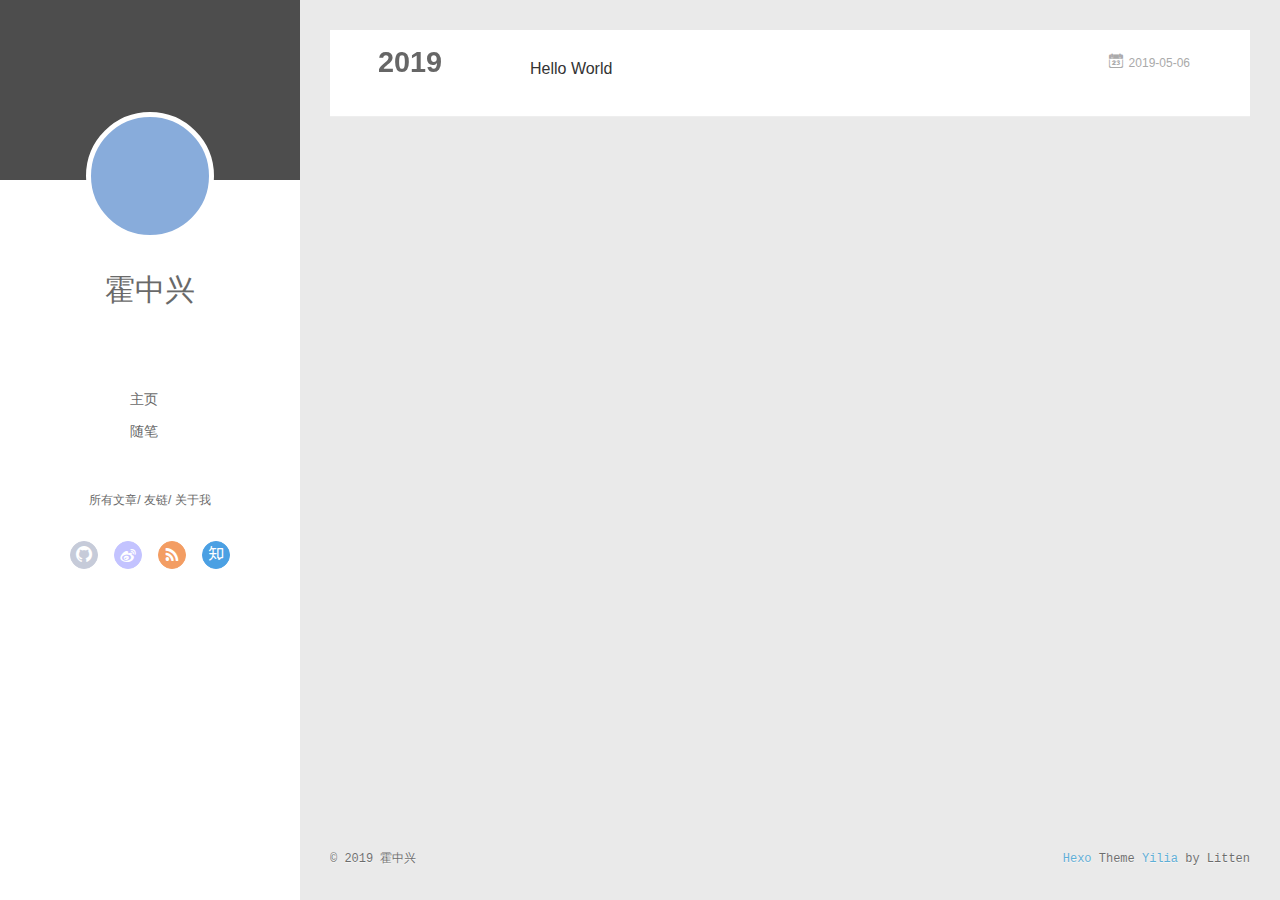
==== commit a72126fe: "Site updated: 2019-05-06 11:21:25" ====
--- a/archives/index.html
+++ b/archives/index.html
@@ -46,7 +46,7 @@
 			<img src class="js-avatar">
 		</a>
 		<hgroup>
-		  <h1 class="header-author"><a href="/">John Doe</a></h1>
+		  <h1 class="header-author"><a href="/">霍中兴</a></h1>
 		</hgroup>
 		
 
@@ -104,7 +104,7 @@
 				<img src class="js-avatar">
 			</div>
 			<hgroup>
-			  <h1 class="header-author js-header-author">John Doe</h1>
+			  <h1 class="header-author js-header-author">霍中兴</h1>
 			</hgroup>
 			
 			
@@ -202,7 +202,7 @@
   <div class="outer">
     <div id="footer-info">
     	<div class="footer-left">
-    		&copy; 2019 John Doe
+    		&copy; 2019 霍中兴
     	</div>
       	<div class="footer-right">
       		<a href="http://hexo.io/" target="_blank">Hexo</a>  Theme <a href="https://github.com/litten/hexo-theme-yilia" target="_blank">Yilia</a> by Litten
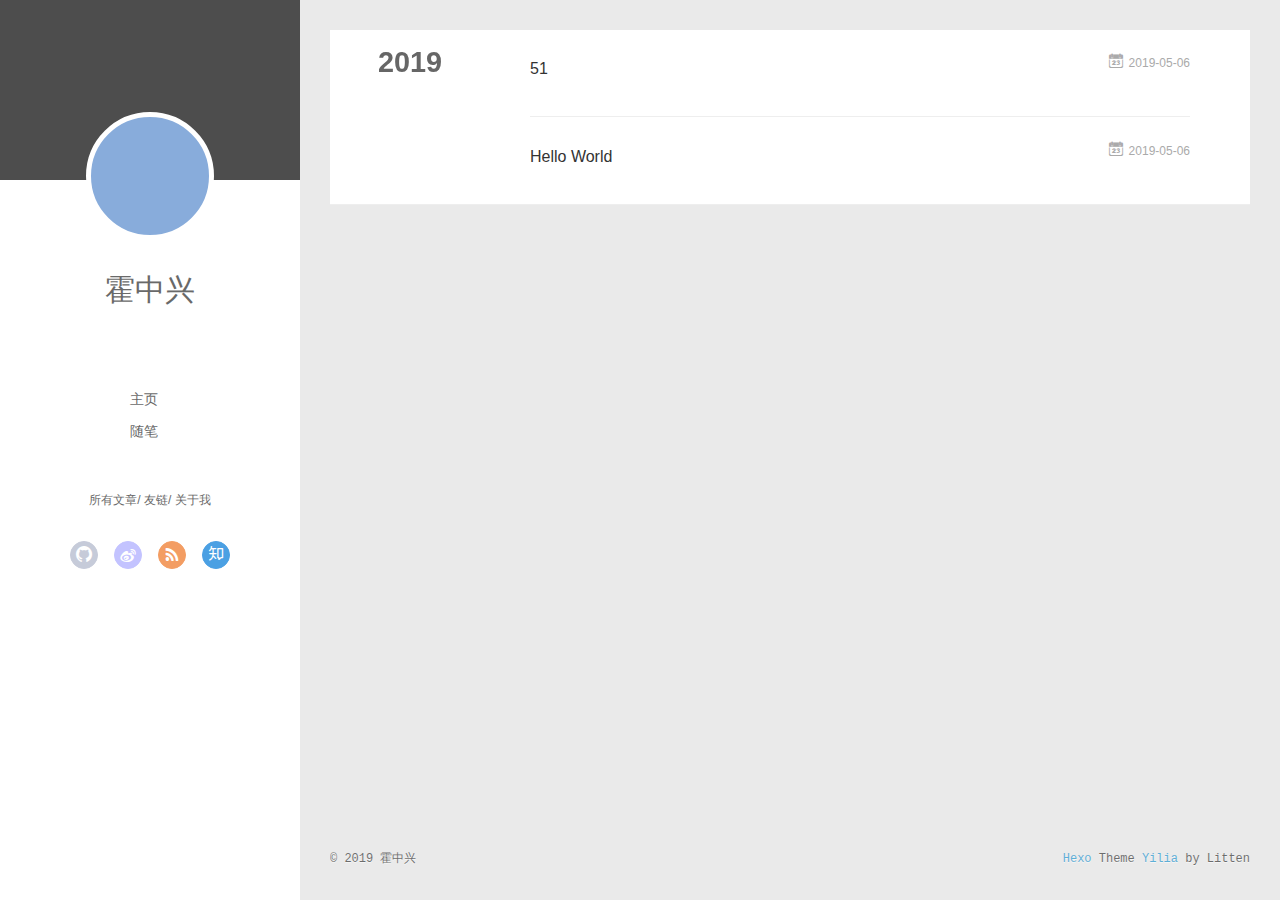
==== commit 6ca36dae: "Site updated: 2019-05-06 11:31:12" ====
--- a/archives/index.html
+++ b/archives/index.html
@@ -162,6 +162,33 @@
           <a href="/archives/2019" class="archive-year">2019</a>
         </div>
         <div class="archives">
+    
+    <article class="archive-article archive-type-post">
+  <div class="archive-article-inner">
+    <header class="archive-article-header">
+      	<div class="article-meta">
+	      	<a href="/2019/05/06/51/" class="archive-article-date">
+  	<time datetime="2019-05-06T03:30:26.000Z" itemprop="datePublished"><i class="icon-calendar icon"></i>2019-05-06</time>
+</a>
+        </div>
+    	 
+  
+    <h1 itemprop="name">
+      <a class="archive-article-title" href="/2019/05/06/51/">51</a>
+    </h1>
+  
+
+        <div class="article-info info-on-right">
+          
+          
+
+        </div>
+        <div class="clearfix"></div>
+    </header>
+  </div>
+</article>
+  
+    
     
     <article class="archive-article archive-type-post">
   <div class="archive-article-inner">
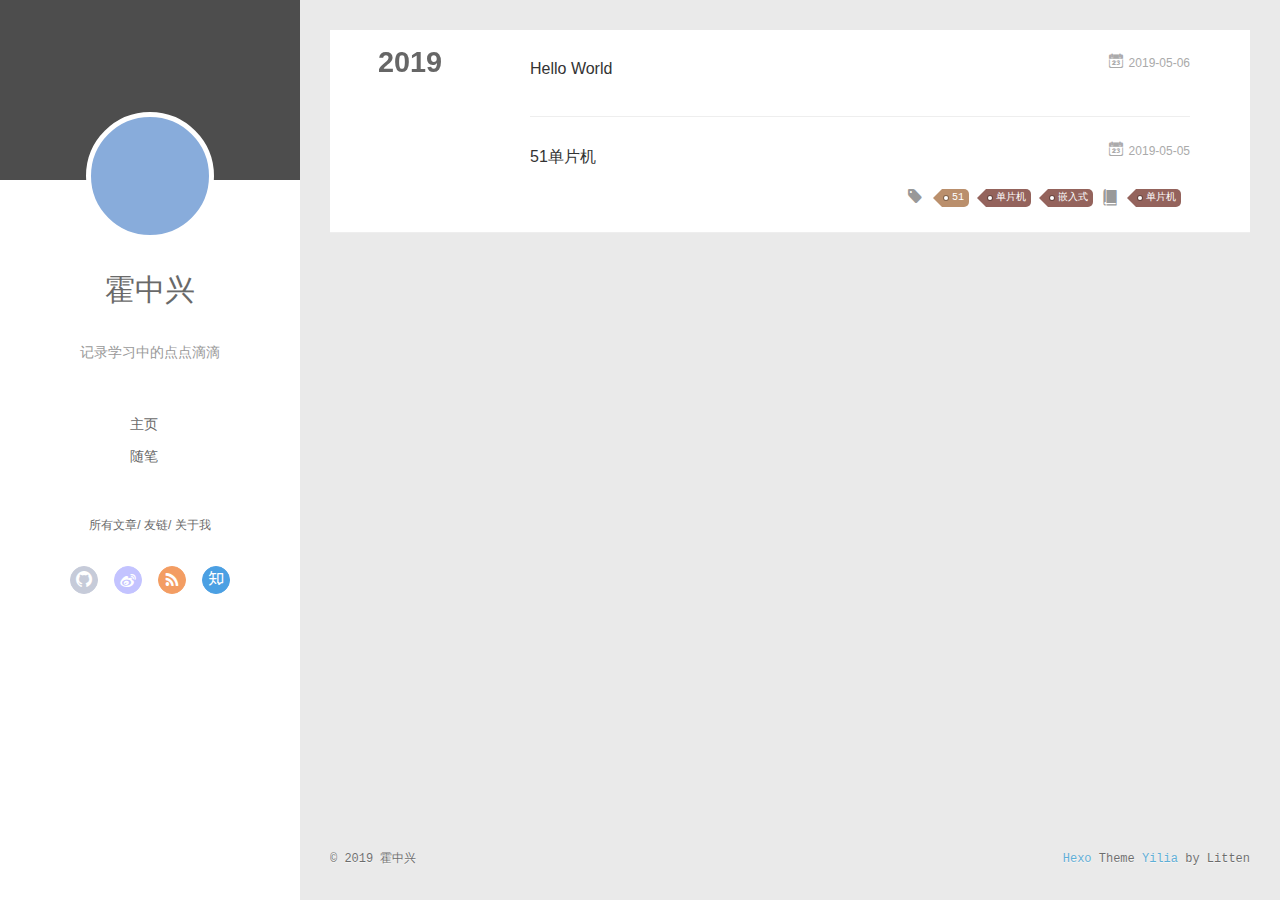
==== commit 21271417: "Site updated: 2019-05-06 12:35:44" ====
--- a/archives/index.html
+++ b/archives/index.html
@@ -5,18 +5,21 @@
   
   <meta name="renderer" content="webkit">
   <meta http-equiv="X-UA-Compatible" content="IE=edge">
-  <link rel="dns-prefetch" href="http://yoursite.com">
-  <title>Archives | Hexo</title>
+  <link rel="dns-prefetch" href="https://handsomehuo.github.io">
+  <title>Archives | 霍中兴的博客</title>
   <meta name="viewport" content="width=device-width, initial-scale=1, maximum-scale=1">
-  <meta property="og:type" content="website">
-<meta property="og:title" content="Hexo">
-<meta property="og:url" content="http://yoursite.com/archives/index.html">
-<meta property="og:site_name" content="Hexo">
+  <meta name="description" content="嵌入式开发，java，lua">
+<meta property="og:type" content="website">
+<meta property="og:title" content="霍中兴的博客">
+<meta property="og:url" content="https://handsomehuo.github.io/archives/index.html">
+<meta property="og:site_name" content="霍中兴的博客">
+<meta property="og:description" content="嵌入式开发，java，lua">
 <meta property="og:locale" content="default">
 <meta name="twitter:card" content="summary">
-<meta name="twitter:title" content="Hexo">
-  
-    <link rel="alternative" href="/atom.xml" title="Hexo" type="application/atom+xml">
+<meta name="twitter:title" content="霍中兴的博客">
+<meta name="twitter:description" content="嵌入式开发，java，lua">
+  
+    <link rel="alternative" href="/atom.xml" title="霍中兴的博客" type="application/atom+xml">
   
   
     <link rel="icon" href="/favicon.png">
@@ -48,6 +51,8 @@
 		<hgroup>
 		  <h1 class="header-author"><a href="/">霍中兴</a></h1>
 		</hgroup>
+		
+		<p class="header-subtitle">记录学习中的点点滴滴</p>
 		
 
 		<nav class="header-menu">
@@ -107,6 +112,8 @@
 			  <h1 class="header-author js-header-author">霍中兴</h1>
 			</hgroup>
 			
+			<p class="header-subtitle"><i class="icon icon-quo-left"></i>记录学习中的点点滴滴<i class="icon icon-quo-right"></i></p>
+			
 			
 			
 				
@@ -167,14 +174,14 @@
   <div class="archive-article-inner">
     <header class="archive-article-header">
       	<div class="article-meta">
-	      	<a href="/2019/05/06/51/" class="archive-article-date">
-  	<time datetime="2019-05-06T03:30:26.000Z" itemprop="datePublished"><i class="icon-calendar icon"></i>2019-05-06</time>
+	      	<a href="/uncategorized/hello-world" class="archive-article-date">
+  	<time datetime="2019-05-06T03:01:28.135Z" itemprop="datePublished"><i class="icon-calendar icon"></i>2019-05-06</time>
 </a>
         </div>
     	 
   
     <h1 itemprop="name">
-      <a class="archive-article-title" href="/2019/05/06/51/">51</a>
+      <a class="archive-article-title" href="/uncategorized/hello-world">Hello World</a>
     </h1>
   
 
@@ -194,20 +201,50 @@
   <div class="archive-article-inner">
     <header class="archive-article-header">
       	<div class="article-meta">
-	      	<a href="/2019/05/06/hello-world/" class="archive-article-date">
-  	<time datetime="2019-05-06T03:01:28.135Z" itemprop="datePublished"><i class="icon-calendar icon"></i>2019-05-06</time>
+	      	<a href="/单片机/51" class="archive-article-date">
+  	<time datetime="2019-05-05T03:30:26.000Z" itemprop="datePublished"><i class="icon-calendar icon"></i>2019-05-05</time>
 </a>
         </div>
     	 
   
     <h1 itemprop="name">
-      <a class="archive-article-title" href="/2019/05/06/hello-world/">Hello World</a>
+      <a class="archive-article-title" href="/单片机/51">51单片机</a>
     </h1>
   
 
         <div class="article-info info-on-right">
           
-          
+	<div class="article-tag tagcloud">
+		<i class="icon-price-tags icon"></i>
+		<ul class="article-tag-list">
+			 
+        		<li class="article-tag-list-item">
+        			<a href="javascript:void(0)" class="js-tag article-tag-list-link color3">51</a>
+        		</li>
+      		 
+        		<li class="article-tag-list-item">
+        			<a href="javascript:void(0)" class="js-tag article-tag-list-link color4">单片机</a>
+        		</li>
+      		 
+        		<li class="article-tag-list-item">
+        			<a href="javascript:void(0)" class="js-tag article-tag-list-link color4">嵌入式</a>
+        		</li>
+      		
+		</ul>
+	</div>
+
+          
+	<div class="article-category tagcloud">
+		<i class="icon-book icon"></i>
+		<ul class="article-tag-list">
+			 
+        		<li class="article-tag-list-item">
+        			<a href="/categories/单片机//" class="article-tag-list-link color4">单片机</a>
+        		</li>
+      		
+		</ul>
+	</div>
+
 
         </div>
         <div class="clearfix"></div>
@@ -311,6 +348,18 @@
             <input type="checkbox" q-on="click:toggleTag(e)" q-attr="checked:showTags">
           </label>
           <ul class="article-tag-list" q-show="showTags">
+             
+              <li class="article-tag-list-item">
+                <a href="javascript:void(0)" class="js-tag color3">51</a>
+              </li>
+             
+              <li class="article-tag-list-item">
+                <a href="javascript:void(0)" class="js-tag color4">单片机</a>
+              </li>
+             
+              <li class="article-tag-list-item">
+                <a href="javascript:void(0)" class="js-tag color4">嵌入式</a>
+              </li>
             
             <div class="clearfix"></div>
           </ul>
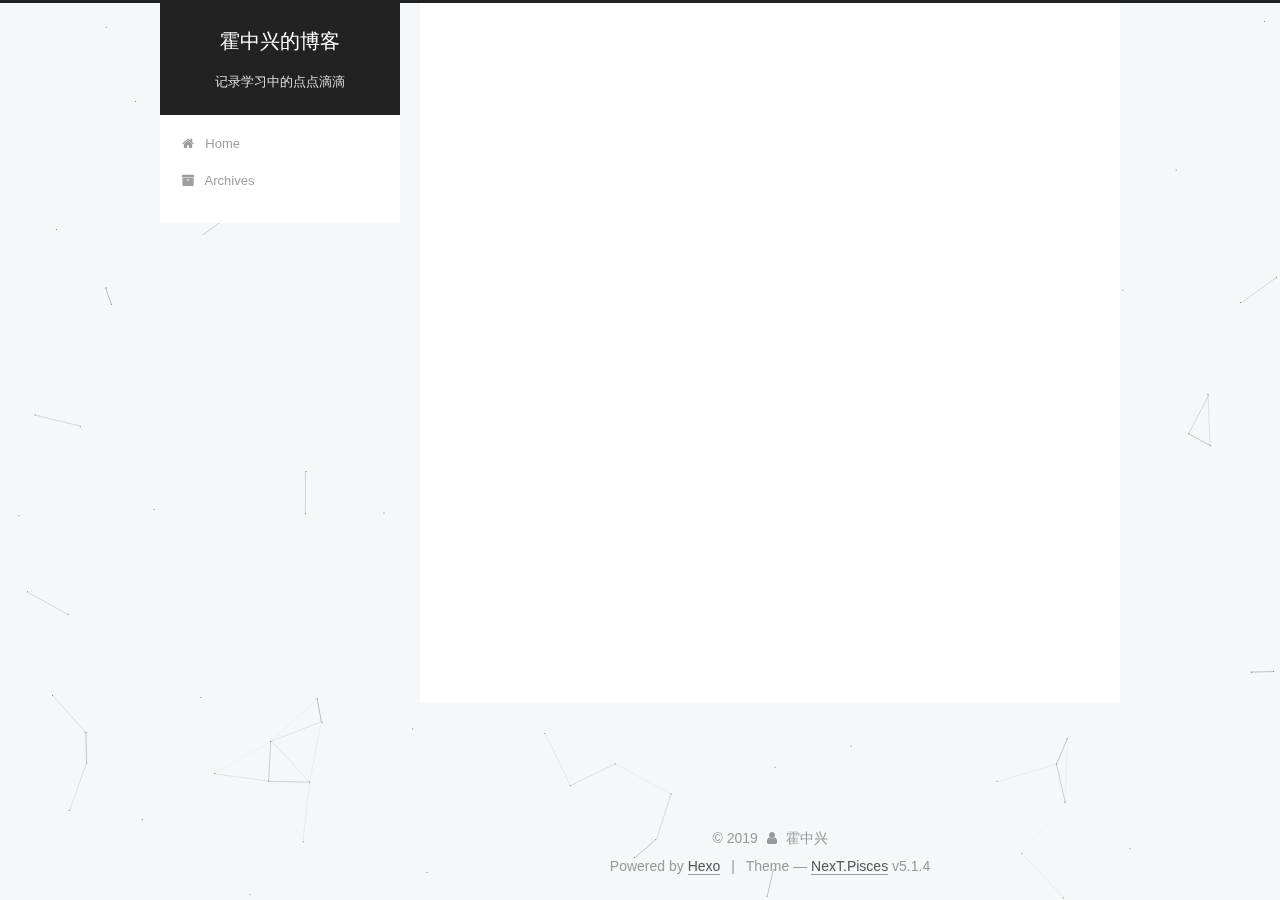
==== commit 84ba1c40: "Site updated: 2019-05-09 21:58:52" ====
--- a/archives/index.html
+++ b/archives/index.html
@@ -1,14 +1,85 @@
 <!DOCTYPE html>
-<html>
+
+
+
+  
+
+
+<html class="theme-next pisces use-motion" lang>
 <head><meta name="generator" content="Hexo 3.8.0">
-  <meta charset="utf-8">
-  
-  <meta name="renderer" content="webkit">
-  <meta http-equiv="X-UA-Compatible" content="IE=edge">
-  <link rel="dns-prefetch" href="https://handsomehuo.github.io">
-  <title>Archives | 霍中兴的博客</title>
-  <meta name="viewport" content="width=device-width, initial-scale=1, maximum-scale=1">
-  <meta name="description" content="嵌入式开发，java，lua">
+  <meta charset="UTF-8">
+<meta http-equiv="X-UA-Compatible" content="IE=edge">
+<meta name="viewport" content="width=device-width, initial-scale=1, maximum-scale=1">
+<meta name="theme-color" content="#222">
+
+
+
+
+
+
+
+
+
+<meta http-equiv="Cache-Control" content="no-transform">
+<meta http-equiv="Cache-Control" content="no-siteapp">
+
+
+
+
+
+
+
+
+
+
+
+
+
+
+
+
+  
+  
+  <link href="/lib/fancybox/source/jquery.fancybox.css?v=2.1.5" rel="stylesheet" type="text/css">
+
+
+
+
+
+
+
+<link href="/lib/font-awesome/css/font-awesome.min.css?v=4.6.2" rel="stylesheet" type="text/css">
+
+<link href="/css/main.css?v=5.1.4" rel="stylesheet" type="text/css">
+
+
+  <link rel="apple-touch-icon" sizes="180x180" href="/images/apple-touch-icon-next.png?v=5.1.4">
+
+
+  <link rel="icon" type="image/png" sizes="32x32" href="/images/favicon-32x32-next.png?v=5.1.4">
+
+
+  <link rel="icon" type="image/png" sizes="16x16" href="/images/favicon-16x16-next.png?v=5.1.4">
+
+
+  <link rel="mask-icon" href="/images/logo.svg?v=5.1.4" color="#222">
+
+
+
+
+
+  <meta name="keywords" content="Hexo, NexT">
+
+
+
+
+
+
+
+
+
+
+<meta name="description" content="嵌入式开发，java，lua">
 <meta property="og:type" content="website">
 <meta property="og:title" content="霍中兴的博客">
 <meta property="og:url" content="https://handsomehuo.github.io/archives/index.html">
@@ -18,502 +89,531 @@
 <meta name="twitter:card" content="summary">
 <meta name="twitter:title" content="霍中兴的博客">
 <meta name="twitter:description" content="嵌入式开发，java，lua">
-  
-    <link rel="alternative" href="/atom.xml" title="霍中兴的博客" type="application/atom+xml">
-  
-  
-    <link rel="icon" href="/favicon.png">
-  
-  <link rel="stylesheet" type="text/css" href="/./main.0cf68a.css">
-  <style type="text/css">
-  
-    #container.show {
-      background: linear-gradient(200deg,#a0cfe4,#e8c37e);
+
+
+
+<script type="text/javascript" id="hexo.configurations">
+  var NexT = window.NexT || {};
+  var CONFIG = {
+    root: '/',
+    scheme: 'Pisces',
+    version: '5.1.4',
+    sidebar: {"position":"left","display":"post","offset":12,"b2t":false,"scrollpercent":false,"onmobile":false},
+    fancybox: true,
+    tabs: true,
+    motion: {"enable":true,"async":false,"transition":{"post_block":"fadeIn","post_header":"slideDownIn","post_body":"slideDownIn","coll_header":"slideLeftIn","sidebar":"slideUpIn"}},
+    duoshuo: {
+      userId: '0',
+      author: 'Author'
+    },
+    algolia: {
+      applicationID: '',
+      apiKey: '',
+      indexName: '',
+      hits: {"per_page":10},
+      labels: {"input_placeholder":"Search for Posts","hits_empty":"We didn't find any results for the search: ${query}","hits_stats":"${hits} results found in ${time} ms"}
     }
-  </style>
-  
-
-  
+  };
+</script>
+
+
+
+  <link rel="canonical" href="https://handsomehuo.github.io/archives/">
+
+
+
+
+
+  <title>Archive | 霍中兴的博客</title>
+  
+
+
+
+
+
+
+
 
 </head>
-</html>
-<body>
-  <div id="container" q-class="show:isCtnShow">
-    <canvas id="anm-canvas" class="anm-canvas"></canvas>
-    <div class="left-col" q-class="show:isShow">
-      
-<div class="overlay" style="background: #4d4d4d"></div>
-<div class="intrude-less">
-	<header id="header" class="inner">
-		<a href="/" class="profilepic">
-			<img src class="js-avatar">
-		</a>
-		<hgroup>
-		  <h1 class="header-author"><a href="/">霍中兴</a></h1>
-		</hgroup>
-		
-		<p class="header-subtitle">记录学习中的点点滴滴</p>
-		
-
-		<nav class="header-menu">
-			<ul>
-			
-				<li><a href="/">主页</a></li>
-	        
-				<li><a href="/tags/随笔/">随笔</a></li>
-	        
-			</ul>
-		</nav>
-		<nav class="header-smart-menu">
-    		
-    			
-    			<a q-on="click: openSlider(e, 'innerArchive')" href="javascript:void(0)">所有文章</a>
-    			
-            
-    			
-    			<a q-on="click: openSlider(e, 'friends')" href="javascript:void(0)">友链</a>
-    			
-            
-    			
-    			<a q-on="click: openSlider(e, 'aboutme')" href="javascript:void(0)">关于我</a>
-    			
-            
-		</nav>
-		<nav class="header-nav">
-			<div class="social">
-				
-					<a class="github" target="_blank" href="#" title="github"><i class="icon-github"></i></a>
-		        
-					<a class="weibo" target="_blank" href="#" title="weibo"><i class="icon-weibo"></i></a>
-		        
-					<a class="rss" target="_blank" href="#" title="rss"><i class="icon-rss"></i></a>
-		        
-					<a class="zhihu" target="_blank" href="#" title="zhihu"><i class="icon-zhihu"></i></a>
-		        
-			</div>
-		</nav>
-	</header>		
+
+<body itemscope itemtype="http://schema.org/WebPage" lang="default">
+
+  
+  
+    
+  
+
+  <div class="container sidebar-position-left page-archive">
+    <div class="headband"></div>
+
+    <header id="header" class="header" itemscope itemtype="http://schema.org/WPHeader">
+      <div class="header-inner"><div class="site-brand-wrapper">
+  <div class="site-meta ">
+    
+
+    <div class="custom-logo-site-title">
+      <a href="/" class="brand" rel="start">
+        <span class="logo-line-before"><i></i></span>
+        <span class="site-title">霍中兴的博客</span>
+        <span class="logo-line-after"><i></i></span>
+      </a>
+    </div>
+      
+        <p class="site-subtitle">记录学习中的点点滴滴</p>
+      
+  </div>
+
+  <div class="site-nav-toggle">
+    <button>
+      <span class="btn-bar"></span>
+      <span class="btn-bar"></span>
+      <span class="btn-bar"></span>
+    </button>
+  </div>
 </div>
 
-    </div>
-    <div class="mid-col" q-class="show:isShow,hide:isShow|isFalse">
-      
-<nav id="mobile-nav">
-  	<div class="overlay js-overlay" style="background: #4d4d4d"></div>
-	<div class="btnctn js-mobile-btnctn">
-  		<div class="slider-trigger list" q-on="click: openSlider(e)"><i class="icon icon-sort"></i></div>
-	</div>
-	<div class="intrude-less">
-		<header id="header" class="inner">
-			<div class="profilepic">
-				<img src class="js-avatar">
-			</div>
-			<hgroup>
-			  <h1 class="header-author js-header-author">霍中兴</h1>
-			</hgroup>
-			
-			<p class="header-subtitle"><i class="icon icon-quo-left"></i>记录学习中的点点滴滴<i class="icon icon-quo-right"></i></p>
-			
-			
-			
-				
-			
-				
-			
-			
-			
-			<nav class="header-nav">
-				<div class="social">
-					
-						<a class="github" target="_blank" href="#" title="github"><i class="icon-github"></i></a>
-			        
-						<a class="weibo" target="_blank" href="#" title="weibo"><i class="icon-weibo"></i></a>
-			        
-						<a class="rss" target="_blank" href="#" title="rss"><i class="icon-rss"></i></a>
-			        
-						<a class="zhihu" target="_blank" href="#" title="zhihu"><i class="icon-zhihu"></i></a>
-			        
-				</div>
-			</nav>
-
-			<nav class="header-menu js-header-menu">
-				<ul style="width: 50%">
-				
-				
-					<li style="width: 50%"><a href="/">主页</a></li>
-		        
-					<li style="width: 50%"><a href="/tags/随笔/">随笔</a></li>
-		        
-				</ul>
-			</nav>
-		</header>				
-	</div>
-	<div class="mobile-mask" style="display:none" q-show="isShow"></div>
+<nav class="site-nav">
+  
+
+  
+    <ul id="menu" class="menu">
+      
+        
+        <li class="menu-item menu-item-home">
+          <a href="/" rel="section">
+            
+              <i class="menu-item-icon fa fa-fw fa-home"></i> <br>
+            
+            Home
+          </a>
+        </li>
+      
+        
+        <li class="menu-item menu-item-archives">
+          <a href="/archives/" rel="section">
+            
+              <i class="menu-item-icon fa fa-fw fa-archive"></i> <br>
+            
+            Archives
+          </a>
+        </li>
+      
+
+      
+    </ul>
+  
+
+  
 </nav>
 
-      <div id="wrapper" class="body-wrap">
-        <div class="menu-l">
-          <div class="canvas-wrap">
-            <canvas data-colors="#eaeaea" data-sectionHeight="100" data-contentId="js-content" id="myCanvas1" class="anm-canvas"></canvas>
+
+
+ </div>
+    </header>
+
+    <main id="main" class="main">
+      <div class="main-inner">
+        <div class="content-wrap">
+          <div id="content" class="content">
+            
+
+  
+  
+  
+  <div class="post-block archive">
+    <div id="posts" class="posts-collapse">
+      <span class="archive-move-on"></span>
+
+      <span class="archive-page-counter">
+        
+        
+        
+          
+        
+        Um..! 2 posts in total. Keep on posting.
+      </span>
+
+      
+
+        
+        
+        
+
+        
+          
+          <div class="collection-title">
+            <h1 class="archive-year" id="archive-year-2019">2019</h1>
           </div>
-          <div id="js-content" class="content-ll">
-            
-  
-  
-    
-    
-      
-      
-      <section class="archives-wrap">
-        <div class="archive-year-wrap">
-          <a href="/archives/2019" class="archive-year">2019</a>
-        </div>
-        <div class="archives">
-    
-    <article class="archive-article archive-type-post">
-  <div class="archive-article-inner">
-    <header class="archive-article-header">
-      	<div class="article-meta">
-	      	<a href="/uncategorized/hello-world" class="archive-article-date">
-  	<time datetime="2019-05-06T03:01:28.135Z" itemprop="datePublished"><i class="icon-calendar icon"></i>2019-05-06</time>
-</a>
-        </div>
-    	 
-  
-    <h1 itemprop="name">
-      <a class="archive-article-title" href="/uncategorized/hello-world">Hello World</a>
-    </h1>
-  
-
-        <div class="article-info info-on-right">
-          
-          
-
-        </div>
-        <div class="clearfix"></div>
+        
+        
+
+        
+
+  <article class="post post-type-normal" itemscope itemtype="http://schema.org/Article">
+    <header class="post-header">
+
+      <h2 class="post-title">
+        
+            <a class="post-title-link" href="/uncategorized/hello-world" itemprop="url">
+              
+                <span itemprop="name">Hello World</span>
+              
+            </a>
+        
+      </h2>
+
+      <div class="post-meta">
+        <time class="post-time" itemprop="dateCreated" datetime="2019-05-06T11:01:28+08:00" content="2019-05-06">
+          05-06
+        </time>
+      </div>
+
     </header>
-  </div>
-</article>
-  
-    
-    
-    <article class="archive-article archive-type-post">
-  <div class="archive-article-inner">
-    <header class="archive-article-header">
-      	<div class="article-meta">
-	      	<a href="/单片机/51" class="archive-article-date">
-  	<time datetime="2019-05-05T03:30:26.000Z" itemprop="datePublished"><i class="icon-calendar icon"></i>2019-05-05</time>
-</a>
-        </div>
-    	 
-  
-    <h1 itemprop="name">
-      <a class="archive-article-title" href="/单片机/51">51单片机</a>
-    </h1>
-  
-
-        <div class="article-info info-on-right">
-          
-	<div class="article-tag tagcloud">
-		<i class="icon-price-tags icon"></i>
-		<ul class="article-tag-list">
-			 
-        		<li class="article-tag-list-item">
-        			<a href="javascript:void(0)" class="js-tag article-tag-list-link color3">51</a>
-        		</li>
-      		 
-        		<li class="article-tag-list-item">
-        			<a href="javascript:void(0)" class="js-tag article-tag-list-link color4">单片机</a>
-        		</li>
-      		 
-        		<li class="article-tag-list-item">
-        			<a href="javascript:void(0)" class="js-tag article-tag-list-link color4">嵌入式</a>
-        		</li>
-      		
-		</ul>
-	</div>
-
-          
-	<div class="article-category tagcloud">
-		<i class="icon-book icon"></i>
-		<ul class="article-tag-list">
-			 
-        		<li class="article-tag-list-item">
-        			<a href="/categories/单片机//" class="article-tag-list-link color4">单片机</a>
-        		</li>
-      		
-		</ul>
-	</div>
-
-
-        </div>
-        <div class="clearfix"></div>
+  </article>
+
+
+
+      
+
+        
+        
+        
+
+        
+        
+
+        
+
+  <article class="post post-type-normal" itemscope itemtype="http://schema.org/Article">
+    <header class="post-header">
+
+      <h2 class="post-title">
+        
+            <a class="post-title-link" href="/单片机/51" itemprop="url">
+              
+                <span itemprop="name">51单片机</span>
+              
+            </a>
+        
+      </h2>
+
+      <div class="post-meta">
+        <time class="post-time" itemprop="dateCreated" datetime="2019-05-05T11:30:26+08:00" content="2019-05-05">
+          05-05
+        </time>
+      </div>
+
     </header>
-  </div>
-</article>
-  
-  
-    </div></section>
-  
-
-    
-
-
-          </div>
-        </div>
-      </div>
-      <footer id="footer">
-  <div class="outer">
-    <div id="footer-info">
-    	<div class="footer-left">
-    		&copy; 2019 霍中兴
-    	</div>
-      	<div class="footer-right">
-      		<a href="http://hexo.io/" target="_blank">Hexo</a>  Theme <a href="https://github.com/litten/hexo-theme-yilia" target="_blank">Yilia</a> by Litten
-      	</div>
+  </article>
+
+
+
+      
+
     </div>
   </div>
-</footer>
+  
+  
+  
+
+  
+
+
+
+          </div>
+          
+
+
+          
+
+        </div>
+        
+          
+  
+  <div class="sidebar-toggle">
+    <div class="sidebar-toggle-line-wrap">
+      <span class="sidebar-toggle-line sidebar-toggle-line-first"></span>
+      <span class="sidebar-toggle-line sidebar-toggle-line-middle"></span>
+      <span class="sidebar-toggle-line sidebar-toggle-line-last"></span>
     </div>
-    <script>
-	var yiliaConfig = {
-		mathjax: false,
-		isHome: false,
-		isPost: false,
-		isArchive: true,
-		isTag: false,
-		isCategory: false,
-		open_in_new: false,
-		toc_hide_index: true,
-		root: "/",
-		innerArchive: true,
-		showTags: false
-	}
+  </div>
+
+  <aside id="sidebar" class="sidebar">
+    
+    <div class="sidebar-inner">
+
+      
+
+      
+
+      <section class="site-overview-wrap sidebar-panel sidebar-panel-active">
+        <div class="site-overview">
+          <div class="site-author motion-element" itemprop="author" itemscope itemtype="http://schema.org/Person">
+            
+              <p class="site-author-name" itemprop="name">霍中兴</p>
+              <p class="site-description motion-element" itemprop="description">嵌入式开发，java，lua</p>
+          </div>
+
+          <nav class="site-state motion-element">
+
+            
+              <div class="site-state-item site-state-posts">
+              
+                <a href="/archives/">
+              
+                  <span class="site-state-item-count">2</span>
+                  <span class="site-state-item-name">posts</span>
+                </a>
+              </div>
+            
+
+            
+              
+              
+              <div class="site-state-item site-state-categories">
+                
+                  <span class="site-state-item-count">1</span>
+                  <span class="site-state-item-name">categories</span>
+                
+              </div>
+            
+
+            
+              
+              
+              <div class="site-state-item site-state-tags">
+                
+                  <span class="site-state-item-count">3</span>
+                  <span class="site-state-item-name">tags</span>
+                
+              </div>
+            
+
+          </nav>
+
+          
+
+          
+
+          
+          
+
+          
+          
+
+          
+
+        </div>
+      </section>
+
+      
+
+      
+
+    </div>
+  </aside>
+
+
+        
+      </div>
+    </main>
+
+    <footer id="footer" class="footer">
+      <div class="footer-inner">
+        <div class="copyright">&copy; <span itemprop="copyrightYear">2019</span>
+  <span class="with-love">
+    <i class="fa fa-user"></i>
+  </span>
+  <span class="author" itemprop="copyrightHolder">霍中兴</span>
+
+  
+</div>
+
+
+  <div class="powered-by">Powered by <a class="theme-link" target="_blank" href="https://hexo.io">Hexo</a></div>
+
+
+
+  <span class="post-meta-divider">|</span>
+
+
+
+  <div class="theme-info">Theme &mdash; <a class="theme-link" target="_blank" href="https://github.com/iissnan/hexo-theme-next">NexT.Pisces</a> v5.1.4</div>
+
+
+
+
+        
+
+
+
+
+
+
+
+        
+      </div>
+    </footer>
+
+    
+      <div class="back-to-top">
+        <i class="fa fa-arrow-up"></i>
+        
+      </div>
+    
+
+    
+
+  </div>
+
+  
+
+<script type="text/javascript">
+  if (Object.prototype.toString.call(window.Promise) !== '[object Function]') {
+    window.Promise = null;
+  }
 </script>
 
-<script>!function(t){function n(e){if(r[e])return r[e].exports;var i=r[e]={exports:{},id:e,loaded:!1};return t[e].call(i.exports,i,i.exports,n),i.loaded=!0,i.exports}var r={};n.m=t,n.c=r,n.p="./",n(0)}([function(t,n,r){r(195),t.exports=r(191)},function(t,n,r){var e=r(3),i=r(52),o=r(27),u=r(28),c=r(53),f="prototype",a=function(t,n,r){var s,l,h,v,p=t&a.F,d=t&a.G,y=t&a.S,g=t&a.P,b=t&a.B,m=d?e:y?e[n]||(e[n]={}):(e[n]||{})[f],x=d?i:i[n]||(i[n]={}),w=x[f]||(x[f]={});d&&(r=n);for(s in r)l=!p&&m&&void 0!==m[s],h=(l?m:r)[s],v=b&&l?c(h,e):g&&"function"==typeof h?c(Function.call,h):h,m&&u(m,s,h,t&a.U),x[s]!=h&&o(x,s,v),g&&w[s]!=h&&(w[s]=h)};e.core=i,a.F=1,a.G=2,a.S=4,a.P=8,a.B=16,a.W=32,a.U=64,a.R=128,t.exports=a},function(t,n,r){var e=r(6);t.exports=function(t){if(!e(t))throw TypeError(t+" is not an object!");return t}},function(t,n){var r=t.exports="undefined"!=typeof window&&window.Math==Math?window:"undefined"!=typeof self&&self.Math==Math?self:Function("return this")();"number"==typeof __g&&(__g=r)},function(t,n){t.exports=function(t){try{return!!t()}catch(t){return!0}}},function(t,n){var r=t.exports="undefined"!=typeof window&&window.Math==Math?window:"undefined"!=typeof self&&self.Math==Math?self:Function("return this")();"number"==typeof __g&&(__g=r)},function(t,n){t.exports=function(t){return"object"==typeof t?null!==t:"function"==typeof t}},function(t,n,r){var e=r(126)("wks"),i=r(76),o=r(3).Symbol,u="function"==typeof o;(t.exports=function(t){return e[t]||(e[t]=u&&o[t]||(u?o:i)("Symbol."+t))}).store=e},function(t,n){var r={}.hasOwnProperty;t.exports=function(t,n){return r.call(t,n)}},function(t,n,r){var e=r(94),i=r(33);t.exports=function(t){return e(i(t))}},function(t,n,r){t.exports=!r(4)(function(){return 7!=Object.defineProperty({},"a",{get:function(){return 7}}).a})},function(t,n,r){var e=r(2),i=r(167),o=r(50),u=Object.defineProperty;n.f=r(10)?Object.defineProperty:function(t,n,r){if(e(t),n=o(n,!0),e(r),i)try{return u(t,n,r)}catch(t){}if("get"in r||"set"in r)throw TypeError("Accessors not supported!");return"value"in r&&(t[n]=r.value),t}},function(t,n,r){t.exports=!r(18)(function(){return 7!=Object.defineProperty({},"a",{get:function(){return 7}}).a})},function(t,n,r){var e=r(14),i=r(22);t.exports=r(12)?function(t,n,r){return e.f(t,n,i(1,r))}:function(t,n,r){return t[n]=r,t}},function(t,n,r){var e=r(20),i=r(58),o=r(42),u=Object.defineProperty;n.f=r(12)?Object.defineProperty:function(t,n,r){if(e(t),n=o(n,!0),e(r),i)try{return u(t,n,r)}catch(t){}if("get"in r||"set"in r)throw TypeError("Accessors not supported!");return"value"in r&&(t[n]=r.value),t}},function(t,n,r){var e=r(40)("wks"),i=r(23),o=r(5).Symbol,u="function"==typeof o;(t.exports=function(t){return e[t]||(e[t]=u&&o[t]||(u?o:i)("Symbol."+t))}).store=e},function(t,n,r){var e=r(67),i=Math.min;t.exports=function(t){return t>0?i(e(t),9007199254740991):0}},function(t,n,r){var e=r(46);t.exports=function(t){return Object(e(t))}},function(t,n){t.exports=function(t){try{return!!t()}catch(t){return!0}}},function(t,n,r){var e=r(63),i=r(34);t.exports=Object.keys||function(t){return e(t,i)}},function(t,n,r){var e=r(21);t.exports=function(t){if(!e(t))throw TypeError(t+" is not an object!");return t}},function(t,n){t.exports=function(t){return"object"==typeof t?null!==t:"function"==typeof t}},function(t,n){t.exports=function(t,n){return{enumerable:!(1&t),configurable:!(2&t),writable:!(4&t),value:n}}},function(t,n){var r=0,e=Math.random();t.exports=function(t){return"Symbol(".concat(void 0===t?"":t,")_",(++r+e).toString(36))}},function(t,n){var r={}.hasOwnProperty;t.exports=function(t,n){return r.call(t,n)}},function(t,n){var r=t.exports={version:"2.4.0"};"number"==typeof __e&&(__e=r)},function(t,n){t.exports=function(t){if("function"!=typeof t)throw TypeError(t+" is not a function!");return t}},function(t,n,r){var e=r(11),i=r(66);t.exports=r(10)?function(t,n,r){return e.f(t,n,i(1,r))}:function(t,n,r){return t[n]=r,t}},function(t,n,r){var e=r(3),i=r(27),o=r(24),u=r(76)("src"),c="toString",f=Function[c],a=(""+f).split(c);r(52).inspectSource=function(t){return f.call(t)},(t.exports=function(t,n,r,c){var f="function"==typeof r;f&&(o(r,"name")||i(r,"name",n)),t[n]!==r&&(f&&(o(r,u)||i(r,u,t[n]?""+t[n]:a.join(String(n)))),t===e?t[n]=r:c?t[n]?t[n]=r:i(t,n,r):(delete t[n],i(t,n,r)))})(Function.prototype,c,function(){return"function"==typeof this&&this[u]||f.call(this)})},function(t,n,r){var e=r(1),i=r(4),o=r(46),u=function(t,n,r,e){var i=String(o(t)),u="<"+n;return""!==r&&(u+=" "+r+'="'+String(e).replace(/"/g,"&quot;")+'"'),u+">"+i+"</"+n+">"};t.exports=function(t,n){var r={};r[t]=n(u),e(e.P+e.F*i(function(){var n=""[t]('"');return n!==n.toLowerCase()||n.split('"').length>3}),"String",r)}},function(t,n,r){var e=r(115),i=r(46);t.exports=function(t){return e(i(t))}},function(t,n,r){var e=r(116),i=r(66),o=r(30),u=r(50),c=r(24),f=r(167),a=Object.getOwnPropertyDescriptor;n.f=r(10)?a:function(t,n){if(t=o(t),n=u(n,!0),f)try{return a(t,n)}catch(t){}if(c(t,n))return i(!e.f.call(t,n),t[n])}},function(t,n,r){var e=r(24),i=r(17),o=r(145)("IE_PROTO"),u=Object.prototype;t.exports=Object.getPrototypeOf||function(t){return t=i(t),e(t,o)?t[o]:"function"==typeof t.constructor&&t instanceof t.constructor?t.constructor.prototype:t instanceof Object?u:null}},function(t,n){t.exports=function(t){if(void 0==t)throw TypeError("Can't call method on  "+t);return t}},function(t,n){t.exports="constructor,hasOwnProperty,isPrototypeOf,propertyIsEnumerable,toLocaleString,toString,valueOf".split(",")},function(t,n){t.exports={}},function(t,n){t.exports=!0},function(t,n){n.f={}.propertyIsEnumerable},function(t,n,r){var e=r(14).f,i=r(8),o=r(15)("toStringTag");t.exports=function(t,n,r){t&&!i(t=r?t:t.prototype,o)&&e(t,o,{configurable:!0,value:n})}},function(t,n,r){var e=r(40)("keys"),i=r(23);t.exports=function(t){return e[t]||(e[t]=i(t))}},function(t,n,r){var e=r(5),i="__core-js_shared__",o=e[i]||(e[i]={});t.exports=function(t){return o[t]||(o[t]={})}},function(t,n){var r=Math.ceil,e=Math.floor;t.exports=function(t){return isNaN(t=+t)?0:(t>0?e:r)(t)}},function(t,n,r){var e=r(21);t.exports=function(t,n){if(!e(t))return t;var r,i;if(n&&"function"==typeof(r=t.toString)&&!e(i=r.call(t)))return i;if("function"==typeof(r=t.valueOf)&&!e(i=r.call(t)))return i;if(!n&&"function"==typeof(r=t.toString)&&!e(i=r.call(t)))return i;throw TypeError("Can't convert object to primitive value")}},function(t,n,r){var e=r(5),i=r(25),o=r(36),u=r(44),c=r(14).f;t.exports=function(t){var n=i.Symbol||(i.Symbol=o?{}:e.Symbol||{});"_"==t.charAt(0)||t in n||c(n,t,{value:u.f(t)})}},function(t,n,r){n.f=r(15)},function(t,n){var r={}.toString;t.exports=function(t){return r.call(t).slice(8,-1)}},function(t,n){t.exports=function(t){if(void 0==t)throw TypeError("Can't call method on  "+t);return t}},function(t,n,r){var e=r(4);t.exports=function(t,n){return!!t&&e(function(){n?t.call(null,function(){},1):t.call(null)})}},function(t,n,r){var e=r(53),i=r(115),o=r(17),u=r(16),c=r(203);t.exports=function(t,n){var r=1==t,f=2==t,a=3==t,s=4==t,l=6==t,h=5==t||l,v=n||c;return function(n,c,p){for(var d,y,g=o(n),b=i(g),m=e(c,p,3),x=u(b.length),w=0,S=r?v(n,x):f?v(n,0):void 0;x>w;w++)if((h||w in b)&&(d=b[w],y=m(d,w,g),t))if(r)S[w]=y;else if(y)switch(t){case 3:return!0;case 5:return d;case 6:return w;case 2:S.push(d)}else if(s)return!1;return l?-1:a||s?s:S}}},function(t,n,r){var e=r(1),i=r(52),o=r(4);t.exports=function(t,n){var r=(i.Object||{})[t]||Object[t],u={};u[t]=n(r),e(e.S+e.F*o(function(){r(1)}),"Object",u)}},function(t,n,r){var e=r(6);t.exports=function(t,n){if(!e(t))return t;var r,i;if(n&&"function"==typeof(r=t.toString)&&!e(i=r.call(t)))return i;if("function"==typeof(r=t.valueOf)&&!e(i=r.call(t)))return i;if(!n&&"function"==typeof(r=t.toString)&&!e(i=r.call(t)))return i;throw TypeError("Can't convert object to primitive value")}},function(t,n,r){var e=r(5),i=r(25),o=r(91),u=r(13),c="prototype",f=function(t,n,r){var a,s,l,h=t&f.F,v=t&f.G,p=t&f.S,d=t&f.P,y=t&f.B,g=t&f.W,b=v?i:i[n]||(i[n]={}),m=b[c],x=v?e:p?e[n]:(e[n]||{})[c];v&&(r=n);for(a in r)(s=!h&&x&&void 0!==x[a])&&a in b||(l=s?x[a]:r[a],b[a]=v&&"function"!=typeof x[a]?r[a]:y&&s?o(l,e):g&&x[a]==l?function(t){var n=function(n,r,e){if(this instanceof t){switch(arguments.length){case 0:return new t;case 1:return new t(n);case 2:return new t(n,r)}return new t(n,r,e)}return t.apply(this,arguments)};return n[c]=t[c],n}(l):d&&"function"==typeof l?o(Function.call,l):l,d&&((b.virtual||(b.virtual={}))[a]=l,t&f.R&&m&&!m[a]&&u(m,a,l)))};f.F=1,f.G=2,f.S=4,f.P=8,f.B=16,f.W=32,f.U=64,f.R=128,t.exports=f},function(t,n){var r=t.exports={version:"2.4.0"};"number"==typeof __e&&(__e=r)},function(t,n,r){var e=r(26);t.exports=function(t,n,r){if(e(t),void 0===n)return t;switch(r){case 1:return function(r){return t.call(n,r)};case 2:return function(r,e){return t.call(n,r,e)};case 3:return function(r,e,i){return t.call(n,r,e,i)}}return function(){return t.apply(n,arguments)}}},function(t,n,r){var e=r(183),i=r(1),o=r(126)("metadata"),u=o.store||(o.store=new(r(186))),c=function(t,n,r){var i=u.get(t);if(!i){if(!r)return;u.set(t,i=new e)}var o=i.get(n);if(!o){if(!r)return;i.set(n,o=new e)}return o},f=function(t,n,r){var e=c(n,r,!1);return void 0!==e&&e.has(t)},a=function(t,n,r){var e=c(n,r,!1);return void 0===e?void 0:e.get(t)},s=function(t,n,r,e){c(r,e,!0).set(t,n)},l=function(t,n){var r=c(t,n,!1),e=[];return r&&r.forEach(function(t,n){e.push(n)}),e},h=function(t){return void 0===t||"symbol"==typeof t?t:String(t)},v=function(t){i(i.S,"Reflect",t)};t.exports={store:u,map:c,has:f,get:a,set:s,keys:l,key:h,exp:v}},function(t,n,r){"use strict";if(r(10)){var e=r(69),i=r(3),o=r(4),u=r(1),c=r(127),f=r(152),a=r(53),s=r(68),l=r(66),h=r(27),v=r(73),p=r(67),d=r(16),y=r(75),g=r(50),b=r(24),m=r(180),x=r(114),w=r(6),S=r(17),_=r(137),O=r(70),E=r(32),P=r(71).f,j=r(154),F=r(76),M=r(7),A=r(48),N=r(117),T=r(146),I=r(155),k=r(80),L=r(123),R=r(74),C=r(130),D=r(160),U=r(11),W=r(31),G=U.f,B=W.f,V=i.RangeError,z=i.TypeError,q=i.Uint8Array,K="ArrayBuffer",J="Shared"+K,Y="BYTES_PER_ELEMENT",H="prototype",$=Array[H],X=f.ArrayBuffer,Q=f.DataView,Z=A(0),tt=A(2),nt=A(3),rt=A(4),et=A(5),it=A(6),ot=N(!0),ut=N(!1),ct=I.values,ft=I.keys,at=I.entries,st=$.lastIndexOf,lt=$.reduce,ht=$.reduceRight,vt=$.join,pt=$.sort,dt=$.slice,yt=$.toString,gt=$.toLocaleString,bt=M("iterator"),mt=M("toStringTag"),xt=F("typed_constructor"),wt=F("def_constructor"),St=c.CONSTR,_t=c.TYPED,Ot=c.VIEW,Et="Wrong length!",Pt=A(1,function(t,n){return Tt(T(t,t[wt]),n)}),jt=o(function(){return 1===new q(new Uint16Array([1]).buffer)[0]}),Ft=!!q&&!!q[H].set&&o(function(){new q(1).set({})}),Mt=function(t,n){if(void 0===t)throw z(Et);var r=+t,e=d(t);if(n&&!m(r,e))throw V(Et);return e},At=function(t,n){var r=p(t);if(r<0||r%n)throw V("Wrong offset!");return r},Nt=function(t){if(w(t)&&_t in t)return t;throw z(t+" is not a typed array!")},Tt=function(t,n){if(!(w(t)&&xt in t))throw z("It is not a typed array constructor!");return new t(n)},It=function(t,n){return kt(T(t,t[wt]),n)},kt=function(t,n){for(var r=0,e=n.length,i=Tt(t,e);e>r;)i[r]=n[r++];return i},Lt=function(t,n,r){G(t,n,{get:function(){return this._d[r]}})},Rt=function(t){var n,r,e,i,o,u,c=S(t),f=arguments.length,s=f>1?arguments[1]:void 0,l=void 0!==s,h=j(c);if(void 0!=h&&!_(h)){for(u=h.call(c),e=[],n=0;!(o=u.next()).done;n++)e.push(o.value);c=e}for(l&&f>2&&(s=a(s,arguments[2],2)),n=0,r=d(c.length),i=Tt(this,r);r>n;n++)i[n]=l?s(c[n],n):c[n];return i},Ct=function(){for(var t=0,n=arguments.length,r=Tt(this,n);n>t;)r[t]=arguments[t++];return r},Dt=!!q&&o(function(){gt.call(new q(1))}),Ut=function(){return gt.apply(Dt?dt.call(Nt(this)):Nt(this),arguments)},Wt={copyWithin:function(t,n){return D.call(Nt(this),t,n,arguments.length>2?arguments[2]:void 0)},every:function(t){return rt(Nt(this),t,arguments.length>1?arguments[1]:void 0)},fill:function(t){return C.apply(Nt(this),arguments)},filter:function(t){return It(this,tt(Nt(this),t,arguments.length>1?arguments[1]:void 0))},find:function(t){return et(Nt(this),t,arguments.length>1?arguments[1]:void 0)},findIndex:function(t){return it(Nt(this),t,arguments.length>1?arguments[1]:void 0)},forEach:function(t){Z(Nt(this),t,arguments.length>1?arguments[1]:void 0)},indexOf:function(t){return ut(Nt(this),t,arguments.length>1?arguments[1]:void 0)},includes:function(t){return ot(Nt(this),t,arguments.length>1?arguments[1]:void 0)},join:function(t){return vt.apply(Nt(this),arguments)},lastIndexOf:function(t){return st.apply(Nt(this),arguments)},map:function(t){return Pt(Nt(this),t,arguments.length>1?arguments[1]:void 0)},reduce:function(t){return lt.apply(Nt(this),arguments)},reduceRight:function(t){return ht.apply(Nt(this),arguments)},reverse:function(){for(var t,n=this,r=Nt(n).length,e=Math.floor(r/2),i=0;i<e;)t=n[i],n[i++]=n[--r],n[r]=t;return n},some:function(t){return nt(Nt(this),t,arguments.length>1?arguments[1]:void 0)},sort:function(t){return pt.call(Nt(this),t)},subarray:function(t,n){var r=Nt(this),e=r.length,i=y(t,e);return new(T(r,r[wt]))(r.buffer,r.byteOffset+i*r.BYTES_PER_ELEMENT,d((void 0===n?e:y(n,e))-i))}},Gt=function(t,n){return It(this,dt.call(Nt(this),t,n))},Bt=function(t){Nt(this);var n=At(arguments[1],1),r=this.length,e=S(t),i=d(e.length),o=0;if(i+n>r)throw V(Et);for(;o<i;)this[n+o]=e[o++]},Vt={entries:function(){return at.call(Nt(this))},keys:function(){return ft.call(Nt(this))},values:function(){return ct.call(Nt(this))}},zt=function(t,n){return w(t)&&t[_t]&&"symbol"!=typeof n&&n in t&&String(+n)==String(n)},qt=function(t,n){return zt(t,n=g(n,!0))?l(2,t[n]):B(t,n)},Kt=function(t,n,r){return!(zt(t,n=g(n,!0))&&w(r)&&b(r,"value"))||b(r,"get")||b(r,"set")||r.configurable||b(r,"writable")&&!r.writable||b(r,"enumerable")&&!r.enumerable?G(t,n,r):(t[n]=r.value,t)};St||(W.f=qt,U.f=Kt),u(u.S+u.F*!St,"Object",{getOwnPropertyDescriptor:qt,defineProperty:Kt}),o(function(){yt.call({})})&&(yt=gt=function(){return vt.call(this)});var Jt=v({},Wt);v(Jt,Vt),h(Jt,bt,Vt.values),v(Jt,{slice:Gt,set:Bt,constructor:function(){},toString:yt,toLocaleString:Ut}),Lt(Jt,"buffer","b"),Lt(Jt,"byteOffset","o"),Lt(Jt,"byteLength","l"),Lt(Jt,"length","e"),G(Jt,mt,{get:function(){return this[_t]}}),t.exports=function(t,n,r,f){f=!!f;var a=t+(f?"Clamped":"")+"Array",l="Uint8Array"!=a,v="get"+t,p="set"+t,y=i[a],g=y||{},b=y&&E(y),m=!y||!c.ABV,S={},_=y&&y[H],j=function(t,r){var e=t._d;return e.v[v](r*n+e.o,jt)},F=function(t,r,e){var i=t._d;f&&(e=(e=Math.round(e))<0?0:e>255?255:255&e),i.v[p](r*n+i.o,e,jt)},M=function(t,n){G(t,n,{get:function(){return j(this,n)},set:function(t){return F(this,n,t)},enumerable:!0})};m?(y=r(function(t,r,e,i){s(t,y,a,"_d");var o,u,c,f,l=0,v=0;if(w(r)){if(!(r instanceof X||(f=x(r))==K||f==J))return _t in r?kt(y,r):Rt.call(y,r);o=r,v=At(e,n);var p=r.byteLength;if(void 0===i){if(p%n)throw V(Et);if((u=p-v)<0)throw V(Et)}else if((u=d(i)*n)+v>p)throw V(Et);c=u/n}else c=Mt(r,!0),u=c*n,o=new X(u);for(h(t,"_d",{b:o,o:v,l:u,e:c,v:new Q(o)});l<c;)M(t,l++)}),_=y[H]=O(Jt),h(_,"constructor",y)):L(function(t){new y(null),new y(t)},!0)||(y=r(function(t,r,e,i){s(t,y,a);var o;return w(r)?r instanceof X||(o=x(r))==K||o==J?void 0!==i?new g(r,At(e,n),i):void 0!==e?new g(r,At(e,n)):new g(r):_t in r?kt(y,r):Rt.call(y,r):new g(Mt(r,l))}),Z(b!==Function.prototype?P(g).concat(P(b)):P(g),function(t){t in y||h(y,t,g[t])}),y[H]=_,e||(_.constructor=y));var A=_[bt],N=!!A&&("values"==A.name||void 0==A.name),T=Vt.values;h(y,xt,!0),h(_,_t,a),h(_,Ot,!0),h(_,wt,y),(f?new y(1)[mt]==a:mt in _)||G(_,mt,{get:function(){return a}}),S[a]=y,u(u.G+u.W+u.F*(y!=g),S),u(u.S,a,{BYTES_PER_ELEMENT:n,from:Rt,of:Ct}),Y in _||h(_,Y,n),u(u.P,a,Wt),R(a),u(u.P+u.F*Ft,a,{set:Bt}),u(u.P+u.F*!N,a,Vt),u(u.P+u.F*(_.toString!=yt),a,{toString:yt}),u(u.P+u.F*o(function(){new y(1).slice()}),a,{slice:Gt}),u(u.P+u.F*(o(function(){return[1,2].toLocaleString()!=new y([1,2]).toLocaleString()})||!o(function(){_.toLocaleString.call([1,2])})),a,{toLocaleString:Ut}),k[a]=N?A:T,e||N||h(_,bt,T)}}else t.exports=function(){}},function(t,n){var r={}.toString;t.exports=function(t){return r.call(t).slice(8,-1)}},function(t,n,r){var e=r(21),i=r(5).document,o=e(i)&&e(i.createElement);t.exports=function(t){return o?i.createElement(t):{}}},function(t,n,r){t.exports=!r(12)&&!r(18)(function(){return 7!=Object.defineProperty(r(57)("div"),"a",{get:function(){return 7}}).a})},function(t,n,r){"use strict";var e=r(36),i=r(51),o=r(64),u=r(13),c=r(8),f=r(35),a=r(96),s=r(38),l=r(103),h=r(15)("iterator"),v=!([].keys&&"next"in[].keys()),p="keys",d="values",y=function(){return this};t.exports=function(t,n,r,g,b,m,x){a(r,n,g);var w,S,_,O=function(t){if(!v&&t in F)return F[t];switch(t){case p:case d:return function(){return new r(this,t)}}return function(){return new r(this,t)}},E=n+" Iterator",P=b==d,j=!1,F=t.prototype,M=F[h]||F["@@iterator"]||b&&F[b],A=M||O(b),N=b?P?O("entries"):A:void 0,T="Array"==n?F.entries||M:M;if(T&&(_=l(T.call(new t)))!==Object.prototype&&(s(_,E,!0),e||c(_,h)||u(_,h,y)),P&&M&&M.name!==d&&(j=!0,A=function(){return M.call(this)}),e&&!x||!v&&!j&&F[h]||u(F,h,A),f[n]=A,f[E]=y,b)if(w={values:P?A:O(d),keys:m?A:O(p),entries:N},x)for(S in w)S in F||o(F,S,w[S]);else i(i.P+i.F*(v||j),n,w);return w}},function(t,n,r){var e=r(20),i=r(100),o=r(34),u=r(39)("IE_PROTO"),c=function(){},f="prototype",a=function(){var t,n=r(57)("iframe"),e=o.length;for(n.style.display="none",r(93).appendChild(n),n.src="javascript:",t=n.contentWindow.document,t.open(),t.write("<script>document.F=Object<\/script>"),t.close(),a=t.F;e--;)delete a[f][o[e]];return a()};t.exports=Object.create||function(t,n){var r;return null!==t?(c[f]=e(t),r=new c,c[f]=null,r[u]=t):r=a(),void 0===n?r:i(r,n)}},function(t,n,r){var e=r(63),i=r(34).concat("length","prototype");n.f=Object.getOwnPropertyNames||function(t){return e(t,i)}},function(t,n){n.f=Object.getOwnPropertySymbols},function(t,n,r){var e=r(8),i=r(9),o=r(90)(!1),u=r(39)("IE_PROTO");t.exports=function(t,n){var r,c=i(t),f=0,a=[];for(r in c)r!=u&&e(c,r)&&a.push(r);for(;n.length>f;)e(c,r=n[f++])&&(~o(a,r)||a.push(r));return a}},function(t,n,r){t.exports=r(13)},function(t,n,r){var e=r(76)("meta"),i=r(6),o=r(24),u=r(11).f,c=0,f=Object.isExtensible||function(){return!0},a=!r(4)(function(){return f(Object.preventExtensions({}))}),s=function(t){u(t,e,{value:{i:"O"+ ++c,w:{}}})},l=function(t,n){if(!i(t))return"symbol"==typeof t?t:("string"==typeof t?"S":"P")+t;if(!o(t,e)){if(!f(t))return"F";if(!n)return"E";s(t)}return t[e].i},h=function(t,n){if(!o(t,e)){if(!f(t))return!0;if(!n)return!1;s(t)}return t[e].w},v=function(t){return a&&p.NEED&&f(t)&&!o(t,e)&&s(t),t},p=t.exports={KEY:e,NEED:!1,fastKey:l,getWeak:h,onFreeze:v}},function(t,n){t.exports=function(t,n){return{enumerable:!(1&t),configurable:!(2&t),writable:!(4&t),value:n}}},function(t,n){var r=Math.ceil,e=Math.floor;t.exports=function(t){return isNaN(t=+t)?0:(t>0?e:r)(t)}},function(t,n){t.exports=function(t,n,r,e){if(!(t instanceof n)||void 0!==e&&e in t)throw TypeError(r+": incorrect invocation!");return t}},function(t,n){t.exports=!1},function(t,n,r){var e=r(2),i=r(173),o=r(133),u=r(145)("IE_PROTO"),c=function(){},f="prototype",a=function(){var t,n=r(132)("iframe"),e=o.length;for(n.style.display="none",r(135).appendChild(n),n.src="javascript:",t=n.contentWindow.document,t.open(),t.write("<script>document.F=Object<\/script>"),t.close(),a=t.F;e--;)delete a[f][o[e]];return a()};t.exports=Object.create||function(t,n){var r;return null!==t?(c[f]=e(t),r=new c,c[f]=null,r[u]=t):r=a(),void 0===n?r:i(r,n)}},function(t,n,r){var e=r(175),i=r(133).concat("length","prototype");n.f=Object.getOwnPropertyNames||function(t){return e(t,i)}},function(t,n,r){var e=r(175),i=r(133);t.exports=Object.keys||function(t){return e(t,i)}},function(t,n,r){var e=r(28);t.exports=function(t,n,r){for(var i in n)e(t,i,n[i],r);return t}},function(t,n,r){"use strict";var e=r(3),i=r(11),o=r(10),u=r(7)("species");t.exports=function(t){var n=e[t];o&&n&&!n[u]&&i.f(n,u,{configurable:!0,get:function(){return this}})}},function(t,n,r){var e=r(67),i=Math.max,o=Math.min;t.exports=function(t,n){return t=e(t),t<0?i(t+n,0):o(t,n)}},function(t,n){var r=0,e=Math.random();t.exports=function(t){return"Symbol(".concat(void 0===t?"":t,")_",(++r+e).toString(36))}},function(t,n,r){var e=r(33);t.exports=function(t){return Object(e(t))}},function(t,n,r){var e=r(7)("unscopables"),i=Array.prototype;void 0==i[e]&&r(27)(i,e,{}),t.exports=function(t){i[e][t]=!0}},function(t,n,r){var e=r(53),i=r(169),o=r(137),u=r(2),c=r(16),f=r(154),a={},s={},n=t.exports=function(t,n,r,l,h){var v,p,d,y,g=h?function(){return t}:f(t),b=e(r,l,n?2:1),m=0;if("function"!=typeof g)throw TypeError(t+" is not iterable!");if(o(g)){for(v=c(t.length);v>m;m++)if((y=n?b(u(p=t[m])[0],p[1]):b(t[m]))===a||y===s)return y}else for(d=g.call(t);!(p=d.next()).done;)if((y=i(d,b,p.value,n))===a||y===s)return y};n.BREAK=a,n.RETURN=s},function(t,n){t.exports={}},function(t,n,r){var e=r(11).f,i=r(24),o=r(7)("toStringTag");t.exports=function(t,n,r){t&&!i(t=r?t:t.prototype,o)&&e(t,o,{configurable:!0,value:n})}},function(t,n,r){var e=r(1),i=r(46),o=r(4),u=r(150),c="["+u+"]",f="​-",a=RegExp("^"+c+c+"*"),s=RegExp(c+c+"*$"),l=function(t,n,r){var i={},c=o(function(){return!!u[t]()||f[t]()!=f}),a=i[t]=c?n(h):u[t];r&&(i[r]=a),e(e.P+e.F*c,"String",i)},h=l.trim=function(t,n){return t=String(i(t)),1&n&&(t=t.replace(a,"")),2&n&&(t=t.replace(s,"")),t};t.exports=l},function(t,n,r){t.exports={default:r(86),__esModule:!0}},function(t,n,r){t.exports={default:r(87),__esModule:!0}},function(t,n,r){"use strict";function e(t){return t&&t.__esModule?t:{default:t}}n.__esModule=!0;var i=r(84),o=e(i),u=r(83),c=e(u),f="function"==typeof c.default&&"symbol"==typeof o.default?function(t){return typeof t}:function(t){return t&&"function"==typeof c.default&&t.constructor===c.default&&t!==c.default.prototype?"symbol":typeof t};n.default="function"==typeof c.default&&"symbol"===f(o.default)?function(t){return void 0===t?"undefined":f(t)}:function(t){return t&&"function"==typeof c.default&&t.constructor===c.default&&t!==c.default.prototype?"symbol":void 0===t?"undefined":f(t)}},function(t,n,r){r(110),r(108),r(111),r(112),t.exports=r(25).Symbol},function(t,n,r){r(109),r(113),t.exports=r(44).f("iterator")},function(t,n){t.exports=function(t){if("function"!=typeof t)throw TypeError(t+" is not a function!");return t}},function(t,n){t.exports=function(){}},function(t,n,r){var e=r(9),i=r(106),o=r(105);t.exports=function(t){return function(n,r,u){var c,f=e(n),a=i(f.length),s=o(u,a);if(t&&r!=r){for(;a>s;)if((c=f[s++])!=c)return!0}else for(;a>s;s++)if((t||s in f)&&f[s]===r)return t||s||0;return!t&&-1}}},function(t,n,r){var e=r(88);t.exports=function(t,n,r){if(e(t),void 0===n)return t;switch(r){case 1:return function(r){return t.call(n,r)};case 2:return function(r,e){return t.call(n,r,e)};case 3:return function(r,e,i){return t.call(n,r,e,i)}}return function(){return t.apply(n,arguments)}}},function(t,n,r){var e=r(19),i=r(62),o=r(37);t.exports=function(t){var n=e(t),r=i.f;if(r)for(var u,c=r(t),f=o.f,a=0;c.length>a;)f.call(t,u=c[a++])&&n.push(u);return n}},function(t,n,r){t.exports=r(5).document&&document.documentElement},function(t,n,r){var e=r(56);t.exports=Object("z").propertyIsEnumerable(0)?Object:function(t){return"String"==e(t)?t.split(""):Object(t)}},function(t,n,r){var e=r(56);t.exports=Array.isArray||function(t){return"Array"==e(t)}},function(t,n,r){"use strict";var e=r(60),i=r(22),o=r(38),u={};r(13)(u,r(15)("iterator"),function(){return this}),t.exports=function(t,n,r){t.prototype=e(u,{next:i(1,r)}),o(t,n+" Iterator")}},function(t,n){t.exports=function(t,n){return{value:n,done:!!t}}},function(t,n,r){var e=r(19),i=r(9);t.exports=function(t,n){for(var r,o=i(t),u=e(o),c=u.length,f=0;c>f;)if(o[r=u[f++]]===n)return r}},function(t,n,r){var e=r(23)("meta"),i=r(21),o=r(8),u=r(14).f,c=0,f=Object.isExtensible||function(){return!0},a=!r(18)(function(){return f(Object.preventExtensions({}))}),s=function(t){u(t,e,{value:{i:"O"+ ++c,w:{}}})},l=function(t,n){if(!i(t))return"symbol"==typeof t?t:("string"==typeof t?"S":"P")+t;if(!o(t,e)){if(!f(t))return"F";if(!n)return"E";s(t)}return t[e].i},h=function(t,n){if(!o(t,e)){if(!f(t))return!0;if(!n)return!1;s(t)}return t[e].w},v=function(t){return a&&p.NEED&&f(t)&&!o(t,e)&&s(t),t},p=t.exports={KEY:e,NEED:!1,fastKey:l,getWeak:h,onFreeze:v}},function(t,n,r){var e=r(14),i=r(20),o=r(19);t.exports=r(12)?Object.defineProperties:function(t,n){i(t);for(var r,u=o(n),c=u.length,f=0;c>f;)e.f(t,r=u[f++],n[r]);return t}},function(t,n,r){var e=r(37),i=r(22),o=r(9),u=r(42),c=r(8),f=r(58),a=Object.getOwnPropertyDescriptor;n.f=r(12)?a:function(t,n){if(t=o(t),n=u(n,!0),f)try{return a(t,n)}catch(t){}if(c(t,n))return i(!e.f.call(t,n),t[n])}},function(t,n,r){var e=r(9),i=r(61).f,o={}.toString,u="object"==typeof window&&window&&Object.getOwnPropertyNames?Object.getOwnPropertyNames(window):[],c=function(t){try{return i(t)}catch(t){return u.slice()}};t.exports.f=function(t){return u&&"[object Window]"==o.call(t)?c(t):i(e(t))}},function(t,n,r){var e=r(8),i=r(77),o=r(39)("IE_PROTO"),u=Object.prototype;t.exports=Object.getPrototypeOf||function(t){return t=i(t),e(t,o)?t[o]:"function"==typeof t.constructor&&t instanceof t.constructor?t.constructor.prototype:t instanceof Object?u:null}},function(t,n,r){var e=r(41),i=r(33);t.exports=function(t){return function(n,r){var o,u,c=String(i(n)),f=e(r),a=c.length;return f<0||f>=a?t?"":void 0:(o=c.charCodeAt(f),o<55296||o>56319||f+1===a||(u=c.charCodeAt(f+1))<56320||u>57343?t?c.charAt(f):o:t?c.slice(f,f+2):u-56320+(o-55296<<10)+65536)}}},function(t,n,r){var e=r(41),i=Math.max,o=Math.min;t.exports=function(t,n){return t=e(t),t<0?i(t+n,0):o(t,n)}},function(t,n,r){var e=r(41),i=Math.min;t.exports=function(t){return t>0?i(e(t),9007199254740991):0}},function(t,n,r){"use strict";var e=r(89),i=r(97),o=r(35),u=r(9);t.exports=r(59)(Array,"Array",function(t,n){this._t=u(t),this._i=0,this._k=n},function(){var t=this._t,n=this._k,r=this._i++;return!t||r>=t.length?(this._t=void 0,i(1)):"keys"==n?i(0,r):"values"==n?i(0,t[r]):i(0,[r,t[r]])},"values"),o.Arguments=o.Array,e("keys"),e("values"),e("entries")},function(t,n){},function(t,n,r){"use strict";var e=r(104)(!0);r(59)(String,"String",function(t){this._t=String(t),this._i=0},function(){var t,n=this._t,r=this._i;return r>=n.length?{value:void 0,done:!0}:(t=e(n,r),this._i+=t.length,{value:t,done:!1})})},function(t,n,r){"use strict";var e=r(5),i=r(8),o=r(12),u=r(51),c=r(64),f=r(99).KEY,a=r(18),s=r(40),l=r(38),h=r(23),v=r(15),p=r(44),d=r(43),y=r(98),g=r(92),b=r(95),m=r(20),x=r(9),w=r(42),S=r(22),_=r(60),O=r(102),E=r(101),P=r(14),j=r(19),F=E.f,M=P.f,A=O.f,N=e.Symbol,T=e.JSON,I=T&&T.stringify,k="prototype",L=v("_hidden"),R=v("toPrimitive"),C={}.propertyIsEnumerable,D=s("symbol-registry"),U=s("symbols"),W=s("op-symbols"),G=Object[k],B="function"==typeof N,V=e.QObject,z=!V||!V[k]||!V[k].findChild,q=o&&a(function(){return 7!=_(M({},"a",{get:function(){return M(this,"a",{value:7}).a}})).a})?function(t,n,r){var e=F(G,n);e&&delete G[n],M(t,n,r),e&&t!==G&&M(G,n,e)}:M,K=function(t){var n=U[t]=_(N[k]);return n._k=t,n},J=B&&"symbol"==typeof N.iterator?function(t){return"symbol"==typeof t}:function(t){return t instanceof N},Y=function(t,n,r){return t===G&&Y(W,n,r),m(t),n=w(n,!0),m(r),i(U,n)?(r.enumerable?(i(t,L)&&t[L][n]&&(t[L][n]=!1),r=_(r,{enumerable:S(0,!1)})):(i(t,L)||M(t,L,S(1,{})),t[L][n]=!0),q(t,n,r)):M(t,n,r)},H=function(t,n){m(t);for(var r,e=g(n=x(n)),i=0,o=e.length;o>i;)Y(t,r=e[i++],n[r]);return t},$=function(t,n){return void 0===n?_(t):H(_(t),n)},X=function(t){var n=C.call(this,t=w(t,!0));return!(this===G&&i(U,t)&&!i(W,t))&&(!(n||!i(this,t)||!i(U,t)||i(this,L)&&this[L][t])||n)},Q=function(t,n){if(t=x(t),n=w(n,!0),t!==G||!i(U,n)||i(W,n)){var r=F(t,n);return!r||!i(U,n)||i(t,L)&&t[L][n]||(r.enumerable=!0),r}},Z=function(t){for(var n,r=A(x(t)),e=[],o=0;r.length>o;)i(U,n=r[o++])||n==L||n==f||e.push(n);return e},tt=function(t){for(var n,r=t===G,e=A(r?W:x(t)),o=[],u=0;e.length>u;)!i(U,n=e[u++])||r&&!i(G,n)||o.push(U[n]);return o};B||(N=function(){if(this instanceof N)throw TypeError("Symbol is not a constructor!");var t=h(arguments.length>0?arguments[0]:void 0),n=function(r){this===G&&n.call(W,r),i(this,L)&&i(this[L],t)&&(this[L][t]=!1),q(this,t,S(1,r))};return o&&z&&q(G,t,{configurable:!0,set:n}),K(t)},c(N[k],"toString",function(){return this._k}),E.f=Q,P.f=Y,r(61).f=O.f=Z,r(37).f=X,r(62).f=tt,o&&!r(36)&&c(G,"propertyIsEnumerable",X,!0),p.f=function(t){return K(v(t))}),u(u.G+u.W+u.F*!B,{Symbol:N});for(var nt="hasInstance,isConcatSpreadable,iterator,match,replace,search,species,split,toPrimitive,toStringTag,unscopables".split(","),rt=0;nt.length>rt;)v(nt[rt++]);for(var nt=j(v.store),rt=0;nt.length>rt;)d(nt[rt++]);u(u.S+u.F*!B,"Symbol",{for:function(t){return i(D,t+="")?D[t]:D[t]=N(t)},keyFor:function(t){if(J(t))return y(D,t);throw TypeError(t+" is not a symbol!")},useSetter:function(){z=!0},useSimple:function(){z=!1}}),u(u.S+u.F*!B,"Object",{create:$,defineProperty:Y,defineProperties:H,getOwnPropertyDescriptor:Q,getOwnPropertyNames:Z,getOwnPropertySymbols:tt}),T&&u(u.S+u.F*(!B||a(function(){var t=N();return"[null]"!=I([t])||"{}"!=I({a:t})||"{}"!=I(Object(t))})),"JSON",{stringify:function(t){if(void 0!==t&&!J(t)){for(var n,r,e=[t],i=1;arguments.length>i;)e.push(arguments[i++]);return n=e[1],"function"==typeof n&&(r=n),!r&&b(n)||(n=function(t,n){if(r&&(n=r.call(this,t,n)),!J(n))return n}),e[1]=n,I.apply(T,e)}}}),N[k][R]||r(13)(N[k],R,N[k].valueOf),l(N,"Symbol"),l(Math,"Math",!0),l(e.JSON,"JSON",!0)},function(t,n,r){r(43)("asyncIterator")},function(t,n,r){r(43)("observable")},function(t,n,r){r(107);for(var e=r(5),i=r(13),o=r(35),u=r(15)("toStringTag"),c=["NodeList","DOMTokenList","MediaList","StyleSheetList","CSSRuleList"],f=0;f<5;f++){var a=c[f],s=e[a],l=s&&s.prototype;l&&!l[u]&&i(l,u,a),o[a]=o.Array}},function(t,n,r){var e=r(45),i=r(7)("toStringTag"),o="Arguments"==e(function(){return arguments}()),u=function(t,n){try{return t[n]}catch(t){}};t.exports=function(t){var n,r,c;return void 0===t?"Undefined":null===t?"Null":"string"==typeof(r=u(n=Object(t),i))?r:o?e(n):"Object"==(c=e(n))&&"function"==typeof n.callee?"Arguments":c}},function(t,n,r){var e=r(45);t.exports=Object("z").propertyIsEnumerable(0)?Object:function(t){return"String"==e(t)?t.split(""):Object(t)}},function(t,n){n.f={}.propertyIsEnumerable},function(t,n,r){var e=r(30),i=r(16),o=r(75);t.exports=function(t){return function(n,r,u){var c,f=e(n),a=i(f.length),s=o(u,a);if(t&&r!=r){for(;a>s;)if((c=f[s++])!=c)return!0}else for(;a>s;s++)if((t||s in f)&&f[s]===r)return t||s||0;return!t&&-1}}},function(t,n,r){"use strict";var e=r(3),i=r(1),o=r(28),u=r(73),c=r(65),f=r(79),a=r(68),s=r(6),l=r(4),h=r(123),v=r(81),p=r(136);t.exports=function(t,n,r,d,y,g){var b=e[t],m=b,x=y?"set":"add",w=m&&m.prototype,S={},_=function(t){var n=w[t];o(w,t,"delete"==t?function(t){return!(g&&!s(t))&&n.call(this,0===t?0:t)}:"has"==t?function(t){return!(g&&!s(t))&&n.call(this,0===t?0:t)}:"get"==t?function(t){return g&&!s(t)?void 0:n.call(this,0===t?0:t)}:"add"==t?function(t){return n.call(this,0===t?0:t),this}:function(t,r){return n.call(this,0===t?0:t,r),this})};if("function"==typeof m&&(g||w.forEach&&!l(function(){(new m).entries().next()}))){var O=new m,E=O[x](g?{}:-0,1)!=O,P=l(function(){O.has(1)}),j=h(function(t){new m(t)}),F=!g&&l(function(){for(var t=new m,n=5;n--;)t[x](n,n);return!t.has(-0)});j||(m=n(function(n,r){a(n,m,t);var e=p(new b,n,m);return void 0!=r&&f(r,y,e[x],e),e}),m.prototype=w,w.constructor=m),(P||F)&&(_("delete"),_("has"),y&&_("get")),(F||E)&&_(x),g&&w.clear&&delete w.clear}else m=d.getConstructor(n,t,y,x),u(m.prototype,r),c.NEED=!0;return v(m,t),S[t]=m,i(i.G+i.W+i.F*(m!=b),S),g||d.setStrong(m,t,y),m}},function(t,n,r){"use strict";var e=r(27),i=r(28),o=r(4),u=r(46),c=r(7);t.exports=function(t,n,r){var f=c(t),a=r(u,f,""[t]),s=a[0],l=a[1];o(function(){var n={};return n[f]=function(){return 7},7!=""[t](n)})&&(i(String.prototype,t,s),e(RegExp.prototype,f,2==n?function(t,n){return l.call(t,this,n)}:function(t){return l.call(t,this)}))}
-},function(t,n,r){"use strict";var e=r(2);t.exports=function(){var t=e(this),n="";return t.global&&(n+="g"),t.ignoreCase&&(n+="i"),t.multiline&&(n+="m"),t.unicode&&(n+="u"),t.sticky&&(n+="y"),n}},function(t,n){t.exports=function(t,n,r){var e=void 0===r;switch(n.length){case 0:return e?t():t.call(r);case 1:return e?t(n[0]):t.call(r,n[0]);case 2:return e?t(n[0],n[1]):t.call(r,n[0],n[1]);case 3:return e?t(n[0],n[1],n[2]):t.call(r,n[0],n[1],n[2]);case 4:return e?t(n[0],n[1],n[2],n[3]):t.call(r,n[0],n[1],n[2],n[3])}return t.apply(r,n)}},function(t,n,r){var e=r(6),i=r(45),o=r(7)("match");t.exports=function(t){var n;return e(t)&&(void 0!==(n=t[o])?!!n:"RegExp"==i(t))}},function(t,n,r){var e=r(7)("iterator"),i=!1;try{var o=[7][e]();o.return=function(){i=!0},Array.from(o,function(){throw 2})}catch(t){}t.exports=function(t,n){if(!n&&!i)return!1;var r=!1;try{var o=[7],u=o[e]();u.next=function(){return{done:r=!0}},o[e]=function(){return u},t(o)}catch(t){}return r}},function(t,n,r){t.exports=r(69)||!r(4)(function(){var t=Math.random();__defineSetter__.call(null,t,function(){}),delete r(3)[t]})},function(t,n){n.f=Object.getOwnPropertySymbols},function(t,n,r){var e=r(3),i="__core-js_shared__",o=e[i]||(e[i]={});t.exports=function(t){return o[t]||(o[t]={})}},function(t,n,r){for(var e,i=r(3),o=r(27),u=r(76),c=u("typed_array"),f=u("view"),a=!(!i.ArrayBuffer||!i.DataView),s=a,l=0,h="Int8Array,Uint8Array,Uint8ClampedArray,Int16Array,Uint16Array,Int32Array,Uint32Array,Float32Array,Float64Array".split(",");l<9;)(e=i[h[l++]])?(o(e.prototype,c,!0),o(e.prototype,f,!0)):s=!1;t.exports={ABV:a,CONSTR:s,TYPED:c,VIEW:f}},function(t,n){"use strict";var r={versions:function(){var t=window.navigator.userAgent;return{trident:t.indexOf("Trident")>-1,presto:t.indexOf("Presto")>-1,webKit:t.indexOf("AppleWebKit")>-1,gecko:t.indexOf("Gecko")>-1&&-1==t.indexOf("KHTML"),mobile:!!t.match(/AppleWebKit.*Mobile.*/),ios:!!t.match(/\(i[^;]+;( U;)? CPU.+Mac OS X/),android:t.indexOf("Android")>-1||t.indexOf("Linux")>-1,iPhone:t.indexOf("iPhone")>-1||t.indexOf("Mac")>-1,iPad:t.indexOf("iPad")>-1,webApp:-1==t.indexOf("Safari"),weixin:-1==t.indexOf("MicroMessenger")}}()};t.exports=r},function(t,n,r){"use strict";var e=r(85),i=function(t){return t&&t.__esModule?t:{default:t}}(e),o=function(){function t(t,n,e){return n||e?String.fromCharCode(n||e):r[t]||t}function n(t){return e[t]}var r={"&quot;":'"',"&lt;":"<","&gt;":">","&amp;":"&","&nbsp;":" "},e={};for(var u in r)e[r[u]]=u;return r["&apos;"]="'",e["'"]="&#39;",{encode:function(t){return t?(""+t).replace(/['<> "&]/g,n).replace(/\r?\n/g,"<br/>").replace(/\s/g,"&nbsp;"):""},decode:function(n){return n?(""+n).replace(/<br\s*\/?>/gi,"\n").replace(/&quot;|&lt;|&gt;|&amp;|&nbsp;|&apos;|&#(\d+);|&#(\d+)/g,t).replace(/\u00a0/g," "):""},encodeBase16:function(t){if(!t)return t;t+="";for(var n=[],r=0,e=t.length;e>r;r++)n.push(t.charCodeAt(r).toString(16).toUpperCase());return n.join("")},encodeBase16forJSON:function(t){if(!t)return t;t=t.replace(/[\u4E00-\u9FBF]/gi,function(t){return escape(t).replace("%u","\\u")});for(var n=[],r=0,e=t.length;e>r;r++)n.push(t.charCodeAt(r).toString(16).toUpperCase());return n.join("")},decodeBase16:function(t){if(!t)return t;t+="";for(var n=[],r=0,e=t.length;e>r;r+=2)n.push(String.fromCharCode("0x"+t.slice(r,r+2)));return n.join("")},encodeObject:function(t){if(t instanceof Array)for(var n=0,r=t.length;r>n;n++)t[n]=o.encodeObject(t[n]);else if("object"==(void 0===t?"undefined":(0,i.default)(t)))for(var e in t)t[e]=o.encodeObject(t[e]);else if("string"==typeof t)return o.encode(t);return t},loadScript:function(t){var n=document.createElement("script");document.getElementsByTagName("body")[0].appendChild(n),n.setAttribute("src",t)},addLoadEvent:function(t){var n=window.onload;"function"!=typeof window.onload?window.onload=t:window.onload=function(){n(),t()}}}}();t.exports=o},function(t,n,r){"use strict";var e=r(17),i=r(75),o=r(16);t.exports=function(t){for(var n=e(this),r=o(n.length),u=arguments.length,c=i(u>1?arguments[1]:void 0,r),f=u>2?arguments[2]:void 0,a=void 0===f?r:i(f,r);a>c;)n[c++]=t;return n}},function(t,n,r){"use strict";var e=r(11),i=r(66);t.exports=function(t,n,r){n in t?e.f(t,n,i(0,r)):t[n]=r}},function(t,n,r){var e=r(6),i=r(3).document,o=e(i)&&e(i.createElement);t.exports=function(t){return o?i.createElement(t):{}}},function(t,n){t.exports="constructor,hasOwnProperty,isPrototypeOf,propertyIsEnumerable,toLocaleString,toString,valueOf".split(",")},function(t,n,r){var e=r(7)("match");t.exports=function(t){var n=/./;try{"/./"[t](n)}catch(r){try{return n[e]=!1,!"/./"[t](n)}catch(t){}}return!0}},function(t,n,r){t.exports=r(3).document&&document.documentElement},function(t,n,r){var e=r(6),i=r(144).set;t.exports=function(t,n,r){var o,u=n.constructor;return u!==r&&"function"==typeof u&&(o=u.prototype)!==r.prototype&&e(o)&&i&&i(t,o),t}},function(t,n,r){var e=r(80),i=r(7)("iterator"),o=Array.prototype;t.exports=function(t){return void 0!==t&&(e.Array===t||o[i]===t)}},function(t,n,r){var e=r(45);t.exports=Array.isArray||function(t){return"Array"==e(t)}},function(t,n,r){"use strict";var e=r(70),i=r(66),o=r(81),u={};r(27)(u,r(7)("iterator"),function(){return this}),t.exports=function(t,n,r){t.prototype=e(u,{next:i(1,r)}),o(t,n+" Iterator")}},function(t,n,r){"use strict";var e=r(69),i=r(1),o=r(28),u=r(27),c=r(24),f=r(80),a=r(139),s=r(81),l=r(32),h=r(7)("iterator"),v=!([].keys&&"next"in[].keys()),p="keys",d="values",y=function(){return this};t.exports=function(t,n,r,g,b,m,x){a(r,n,g);var w,S,_,O=function(t){if(!v&&t in F)return F[t];switch(t){case p:case d:return function(){return new r(this,t)}}return function(){return new r(this,t)}},E=n+" Iterator",P=b==d,j=!1,F=t.prototype,M=F[h]||F["@@iterator"]||b&&F[b],A=M||O(b),N=b?P?O("entries"):A:void 0,T="Array"==n?F.entries||M:M;if(T&&(_=l(T.call(new t)))!==Object.prototype&&(s(_,E,!0),e||c(_,h)||u(_,h,y)),P&&M&&M.name!==d&&(j=!0,A=function(){return M.call(this)}),e&&!x||!v&&!j&&F[h]||u(F,h,A),f[n]=A,f[E]=y,b)if(w={values:P?A:O(d),keys:m?A:O(p),entries:N},x)for(S in w)S in F||o(F,S,w[S]);else i(i.P+i.F*(v||j),n,w);return w}},function(t,n){var r=Math.expm1;t.exports=!r||r(10)>22025.465794806718||r(10)<22025.465794806718||-2e-17!=r(-2e-17)?function(t){return 0==(t=+t)?t:t>-1e-6&&t<1e-6?t+t*t/2:Math.exp(t)-1}:r},function(t,n){t.exports=Math.sign||function(t){return 0==(t=+t)||t!=t?t:t<0?-1:1}},function(t,n,r){var e=r(3),i=r(151).set,o=e.MutationObserver||e.WebKitMutationObserver,u=e.process,c=e.Promise,f="process"==r(45)(u);t.exports=function(){var t,n,r,a=function(){var e,i;for(f&&(e=u.domain)&&e.exit();t;){i=t.fn,t=t.next;try{i()}catch(e){throw t?r():n=void 0,e}}n=void 0,e&&e.enter()};if(f)r=function(){u.nextTick(a)};else if(o){var s=!0,l=document.createTextNode("");new o(a).observe(l,{characterData:!0}),r=function(){l.data=s=!s}}else if(c&&c.resolve){var h=c.resolve();r=function(){h.then(a)}}else r=function(){i.call(e,a)};return function(e){var i={fn:e,next:void 0};n&&(n.next=i),t||(t=i,r()),n=i}}},function(t,n,r){var e=r(6),i=r(2),o=function(t,n){if(i(t),!e(n)&&null!==n)throw TypeError(n+": can't set as prototype!")};t.exports={set:Object.setPrototypeOf||("__proto__"in{}?function(t,n,e){try{e=r(53)(Function.call,r(31).f(Object.prototype,"__proto__").set,2),e(t,[]),n=!(t instanceof Array)}catch(t){n=!0}return function(t,r){return o(t,r),n?t.__proto__=r:e(t,r),t}}({},!1):void 0),check:o}},function(t,n,r){var e=r(126)("keys"),i=r(76);t.exports=function(t){return e[t]||(e[t]=i(t))}},function(t,n,r){var e=r(2),i=r(26),o=r(7)("species");t.exports=function(t,n){var r,u=e(t).constructor;return void 0===u||void 0==(r=e(u)[o])?n:i(r)}},function(t,n,r){var e=r(67),i=r(46);t.exports=function(t){return function(n,r){var o,u,c=String(i(n)),f=e(r),a=c.length;return f<0||f>=a?t?"":void 0:(o=c.charCodeAt(f),o<55296||o>56319||f+1===a||(u=c.charCodeAt(f+1))<56320||u>57343?t?c.charAt(f):o:t?c.slice(f,f+2):u-56320+(o-55296<<10)+65536)}}},function(t,n,r){var e=r(122),i=r(46);t.exports=function(t,n,r){if(e(n))throw TypeError("String#"+r+" doesn't accept regex!");return String(i(t))}},function(t,n,r){"use strict";var e=r(67),i=r(46);t.exports=function(t){var n=String(i(this)),r="",o=e(t);if(o<0||o==1/0)throw RangeError("Count can't be negative");for(;o>0;(o>>>=1)&&(n+=n))1&o&&(r+=n);return r}},function(t,n){t.exports="\t\n\v\f\r   ᠎             　\u2028\u2029\ufeff"},function(t,n,r){var e,i,o,u=r(53),c=r(121),f=r(135),a=r(132),s=r(3),l=s.process,h=s.setImmediate,v=s.clearImmediate,p=s.MessageChannel,d=0,y={},g="onreadystatechange",b=function(){var t=+this;if(y.hasOwnProperty(t)){var n=y[t];delete y[t],n()}},m=function(t){b.call(t.data)};h&&v||(h=function(t){for(var n=[],r=1;arguments.length>r;)n.push(arguments[r++]);return y[++d]=function(){c("function"==typeof t?t:Function(t),n)},e(d),d},v=function(t){delete y[t]},"process"==r(45)(l)?e=function(t){l.nextTick(u(b,t,1))}:p?(i=new p,o=i.port2,i.port1.onmessage=m,e=u(o.postMessage,o,1)):s.addEventListener&&"function"==typeof postMessage&&!s.importScripts?(e=function(t){s.postMessage(t+"","*")},s.addEventListener("message",m,!1)):e=g in a("script")?function(t){f.appendChild(a("script"))[g]=function(){f.removeChild(this),b.call(t)}}:function(t){setTimeout(u(b,t,1),0)}),t.exports={set:h,clear:v}},function(t,n,r){"use strict";var e=r(3),i=r(10),o=r(69),u=r(127),c=r(27),f=r(73),a=r(4),s=r(68),l=r(67),h=r(16),v=r(71).f,p=r(11).f,d=r(130),y=r(81),g="ArrayBuffer",b="DataView",m="prototype",x="Wrong length!",w="Wrong index!",S=e[g],_=e[b],O=e.Math,E=e.RangeError,P=e.Infinity,j=S,F=O.abs,M=O.pow,A=O.floor,N=O.log,T=O.LN2,I="buffer",k="byteLength",L="byteOffset",R=i?"_b":I,C=i?"_l":k,D=i?"_o":L,U=function(t,n,r){var e,i,o,u=Array(r),c=8*r-n-1,f=(1<<c)-1,a=f>>1,s=23===n?M(2,-24)-M(2,-77):0,l=0,h=t<0||0===t&&1/t<0?1:0;for(t=F(t),t!=t||t===P?(i=t!=t?1:0,e=f):(e=A(N(t)/T),t*(o=M(2,-e))<1&&(e--,o*=2),t+=e+a>=1?s/o:s*M(2,1-a),t*o>=2&&(e++,o/=2),e+a>=f?(i=0,e=f):e+a>=1?(i=(t*o-1)*M(2,n),e+=a):(i=t*M(2,a-1)*M(2,n),e=0));n>=8;u[l++]=255&i,i/=256,n-=8);for(e=e<<n|i,c+=n;c>0;u[l++]=255&e,e/=256,c-=8);return u[--l]|=128*h,u},W=function(t,n,r){var e,i=8*r-n-1,o=(1<<i)-1,u=o>>1,c=i-7,f=r-1,a=t[f--],s=127&a;for(a>>=7;c>0;s=256*s+t[f],f--,c-=8);for(e=s&(1<<-c)-1,s>>=-c,c+=n;c>0;e=256*e+t[f],f--,c-=8);if(0===s)s=1-u;else{if(s===o)return e?NaN:a?-P:P;e+=M(2,n),s-=u}return(a?-1:1)*e*M(2,s-n)},G=function(t){return t[3]<<24|t[2]<<16|t[1]<<8|t[0]},B=function(t){return[255&t]},V=function(t){return[255&t,t>>8&255]},z=function(t){return[255&t,t>>8&255,t>>16&255,t>>24&255]},q=function(t){return U(t,52,8)},K=function(t){return U(t,23,4)},J=function(t,n,r){p(t[m],n,{get:function(){return this[r]}})},Y=function(t,n,r,e){var i=+r,o=l(i);if(i!=o||o<0||o+n>t[C])throw E(w);var u=t[R]._b,c=o+t[D],f=u.slice(c,c+n);return e?f:f.reverse()},H=function(t,n,r,e,i,o){var u=+r,c=l(u);if(u!=c||c<0||c+n>t[C])throw E(w);for(var f=t[R]._b,a=c+t[D],s=e(+i),h=0;h<n;h++)f[a+h]=s[o?h:n-h-1]},$=function(t,n){s(t,S,g);var r=+n,e=h(r);if(r!=e)throw E(x);return e};if(u.ABV){if(!a(function(){new S})||!a(function(){new S(.5)})){S=function(t){return new j($(this,t))};for(var X,Q=S[m]=j[m],Z=v(j),tt=0;Z.length>tt;)(X=Z[tt++])in S||c(S,X,j[X]);o||(Q.constructor=S)}var nt=new _(new S(2)),rt=_[m].setInt8;nt.setInt8(0,2147483648),nt.setInt8(1,2147483649),!nt.getInt8(0)&&nt.getInt8(1)||f(_[m],{setInt8:function(t,n){rt.call(this,t,n<<24>>24)},setUint8:function(t,n){rt.call(this,t,n<<24>>24)}},!0)}else S=function(t){var n=$(this,t);this._b=d.call(Array(n),0),this[C]=n},_=function(t,n,r){s(this,_,b),s(t,S,b);var e=t[C],i=l(n);if(i<0||i>e)throw E("Wrong offset!");if(r=void 0===r?e-i:h(r),i+r>e)throw E(x);this[R]=t,this[D]=i,this[C]=r},i&&(J(S,k,"_l"),J(_,I,"_b"),J(_,k,"_l"),J(_,L,"_o")),f(_[m],{getInt8:function(t){return Y(this,1,t)[0]<<24>>24},getUint8:function(t){return Y(this,1,t)[0]},getInt16:function(t){var n=Y(this,2,t,arguments[1]);return(n[1]<<8|n[0])<<16>>16},getUint16:function(t){var n=Y(this,2,t,arguments[1]);return n[1]<<8|n[0]},getInt32:function(t){return G(Y(this,4,t,arguments[1]))},getUint32:function(t){return G(Y(this,4,t,arguments[1]))>>>0},getFloat32:function(t){return W(Y(this,4,t,arguments[1]),23,4)},getFloat64:function(t){return W(Y(this,8,t,arguments[1]),52,8)},setInt8:function(t,n){H(this,1,t,B,n)},setUint8:function(t,n){H(this,1,t,B,n)},setInt16:function(t,n){H(this,2,t,V,n,arguments[2])},setUint16:function(t,n){H(this,2,t,V,n,arguments[2])},setInt32:function(t,n){H(this,4,t,z,n,arguments[2])},setUint32:function(t,n){H(this,4,t,z,n,arguments[2])},setFloat32:function(t,n){H(this,4,t,K,n,arguments[2])},setFloat64:function(t,n){H(this,8,t,q,n,arguments[2])}});y(S,g),y(_,b),c(_[m],u.VIEW,!0),n[g]=S,n[b]=_},function(t,n,r){var e=r(3),i=r(52),o=r(69),u=r(182),c=r(11).f;t.exports=function(t){var n=i.Symbol||(i.Symbol=o?{}:e.Symbol||{});"_"==t.charAt(0)||t in n||c(n,t,{value:u.f(t)})}},function(t,n,r){var e=r(114),i=r(7)("iterator"),o=r(80);t.exports=r(52).getIteratorMethod=function(t){if(void 0!=t)return t[i]||t["@@iterator"]||o[e(t)]}},function(t,n,r){"use strict";var e=r(78),i=r(170),o=r(80),u=r(30);t.exports=r(140)(Array,"Array",function(t,n){this._t=u(t),this._i=0,this._k=n},function(){var t=this._t,n=this._k,r=this._i++;return!t||r>=t.length?(this._t=void 0,i(1)):"keys"==n?i(0,r):"values"==n?i(0,t[r]):i(0,[r,t[r]])},"values"),o.Arguments=o.Array,e("keys"),e("values"),e("entries")},function(t,n){function r(t,n){t.classList?t.classList.add(n):t.className+=" "+n}t.exports=r},function(t,n){function r(t,n){if(t.classList)t.classList.remove(n);else{var r=new RegExp("(^|\\b)"+n.split(" ").join("|")+"(\\b|$)","gi");t.className=t.className.replace(r," ")}}t.exports=r},function(t,n){function r(){throw new Error("setTimeout has not been defined")}function e(){throw new Error("clearTimeout has not been defined")}function i(t){if(s===setTimeout)return setTimeout(t,0);if((s===r||!s)&&setTimeout)return s=setTimeout,setTimeout(t,0);try{return s(t,0)}catch(n){try{return s.call(null,t,0)}catch(n){return s.call(this,t,0)}}}function o(t){if(l===clearTimeout)return clearTimeout(t);if((l===e||!l)&&clearTimeout)return l=clearTimeout,clearTimeout(t);try{return l(t)}catch(n){try{return l.call(null,t)}catch(n){return l.call(this,t)}}}function u(){d&&v&&(d=!1,v.length?p=v.concat(p):y=-1,p.length&&c())}function c(){if(!d){var t=i(u);d=!0;for(var n=p.length;n;){for(v=p,p=[];++y<n;)v&&v[y].run();y=-1,n=p.length}v=null,d=!1,o(t)}}function f(t,n){this.fun=t,this.array=n}function a(){}var s,l,h=t.exports={};!function(){try{s="function"==typeof setTimeout?setTimeout:r}catch(t){s=r}try{l="function"==typeof clearTimeout?clearTimeout:e}catch(t){l=e}}();var v,p=[],d=!1,y=-1;h.nextTick=function(t){var n=new Array(arguments.length-1);if(arguments.length>1)for(var r=1;r<arguments.length;r++)n[r-1]=arguments[r];p.push(new f(t,n)),1!==p.length||d||i(c)},f.prototype.run=function(){this.fun.apply(null,this.array)},h.title="browser",h.browser=!0,h.env={},h.argv=[],h.version="",h.versions={},h.on=a,h.addListener=a,h.once=a,h.off=a,h.removeListener=a,h.removeAllListeners=a,h.emit=a,h.prependListener=a,h.prependOnceListener=a,h.listeners=function(t){return[]},h.binding=function(t){throw new Error("process.binding is not supported")},h.cwd=function(){return"/"},h.chdir=function(t){throw new Error("process.chdir is not supported")},h.umask=function(){return 0}},function(t,n,r){var e=r(45);t.exports=function(t,n){if("number"!=typeof t&&"Number"!=e(t))throw TypeError(n);return+t}},function(t,n,r){"use strict";var e=r(17),i=r(75),o=r(16);t.exports=[].copyWithin||function(t,n){var r=e(this),u=o(r.length),c=i(t,u),f=i(n,u),a=arguments.length>2?arguments[2]:void 0,s=Math.min((void 0===a?u:i(a,u))-f,u-c),l=1;for(f<c&&c<f+s&&(l=-1,f+=s-1,c+=s-1);s-- >0;)f in r?r[c]=r[f]:delete r[c],c+=l,f+=l;return r}},function(t,n,r){var e=r(79);t.exports=function(t,n){var r=[];return e(t,!1,r.push,r,n),r}},function(t,n,r){var e=r(26),i=r(17),o=r(115),u=r(16);t.exports=function(t,n,r,c,f){e(n);var a=i(t),s=o(a),l=u(a.length),h=f?l-1:0,v=f?-1:1;if(r<2)for(;;){if(h in s){c=s[h],h+=v;break}if(h+=v,f?h<0:l<=h)throw TypeError("Reduce of empty array with no initial value")}for(;f?h>=0:l>h;h+=v)h in s&&(c=n(c,s[h],h,a));return c}},function(t,n,r){"use strict";var e=r(26),i=r(6),o=r(121),u=[].slice,c={},f=function(t,n,r){if(!(n in c)){for(var e=[],i=0;i<n;i++)e[i]="a["+i+"]";c[n]=Function("F,a","return new F("+e.join(",")+")")}return c[n](t,r)};t.exports=Function.bind||function(t){var n=e(this),r=u.call(arguments,1),c=function(){var e=r.concat(u.call(arguments));return this instanceof c?f(n,e.length,e):o(n,e,t)};return i(n.prototype)&&(c.prototype=n.prototype),c}},function(t,n,r){"use strict";var e=r(11).f,i=r(70),o=r(73),u=r(53),c=r(68),f=r(46),a=r(79),s=r(140),l=r(170),h=r(74),v=r(10),p=r(65).fastKey,d=v?"_s":"size",y=function(t,n){var r,e=p(n);if("F"!==e)return t._i[e];for(r=t._f;r;r=r.n)if(r.k==n)return r};t.exports={getConstructor:function(t,n,r,s){var l=t(function(t,e){c(t,l,n,"_i"),t._i=i(null),t._f=void 0,t._l=void 0,t[d]=0,void 0!=e&&a(e,r,t[s],t)});return o(l.prototype,{clear:function(){for(var t=this,n=t._i,r=t._f;r;r=r.n)r.r=!0,r.p&&(r.p=r.p.n=void 0),delete n[r.i];t._f=t._l=void 0,t[d]=0},delete:function(t){var n=this,r=y(n,t);if(r){var e=r.n,i=r.p;delete n._i[r.i],r.r=!0,i&&(i.n=e),e&&(e.p=i),n._f==r&&(n._f=e),n._l==r&&(n._l=i),n[d]--}return!!r},forEach:function(t){c(this,l,"forEach");for(var n,r=u(t,arguments.length>1?arguments[1]:void 0,3);n=n?n.n:this._f;)for(r(n.v,n.k,this);n&&n.r;)n=n.p},has:function(t){return!!y(this,t)}}),v&&e(l.prototype,"size",{get:function(){return f(this[d])}}),l},def:function(t,n,r){var e,i,o=y(t,n);return o?o.v=r:(t._l=o={i:i=p(n,!0),k:n,v:r,p:e=t._l,n:void 0,r:!1},t._f||(t._f=o),e&&(e.n=o),t[d]++,"F"!==i&&(t._i[i]=o)),t},getEntry:y,setStrong:function(t,n,r){s(t,n,function(t,n){this._t=t,this._k=n,this._l=void 0},function(){for(var t=this,n=t._k,r=t._l;r&&r.r;)r=r.p;return t._t&&(t._l=r=r?r.n:t._t._f)?"keys"==n?l(0,r.k):"values"==n?l(0,r.v):l(0,[r.k,r.v]):(t._t=void 0,l(1))},r?"entries":"values",!r,!0),h(n)}}},function(t,n,r){var e=r(114),i=r(161);t.exports=function(t){return function(){if(e(this)!=t)throw TypeError(t+"#toJSON isn't generic");return i(this)}}},function(t,n,r){"use strict";var e=r(73),i=r(65).getWeak,o=r(2),u=r(6),c=r(68),f=r(79),a=r(48),s=r(24),l=a(5),h=a(6),v=0,p=function(t){return t._l||(t._l=new d)},d=function(){this.a=[]},y=function(t,n){return l(t.a,function(t){return t[0]===n})};d.prototype={get:function(t){var n=y(this,t);if(n)return n[1]},has:function(t){return!!y(this,t)},set:function(t,n){var r=y(this,t);r?r[1]=n:this.a.push([t,n])},delete:function(t){var n=h(this.a,function(n){return n[0]===t});return~n&&this.a.splice(n,1),!!~n}},t.exports={getConstructor:function(t,n,r,o){var a=t(function(t,e){c(t,a,n,"_i"),t._i=v++,t._l=void 0,void 0!=e&&f(e,r,t[o],t)});return e(a.prototype,{delete:function(t){if(!u(t))return!1;var n=i(t);return!0===n?p(this).delete(t):n&&s(n,this._i)&&delete n[this._i]},has:function(t){if(!u(t))return!1;var n=i(t);return!0===n?p(this).has(t):n&&s(n,this._i)}}),a},def:function(t,n,r){var e=i(o(n),!0);return!0===e?p(t).set(n,r):e[t._i]=r,t},ufstore:p}},function(t,n,r){t.exports=!r(10)&&!r(4)(function(){return 7!=Object.defineProperty(r(132)("div"),"a",{get:function(){return 7}}).a})},function(t,n,r){var e=r(6),i=Math.floor;t.exports=function(t){return!e(t)&&isFinite(t)&&i(t)===t}},function(t,n,r){var e=r(2);t.exports=function(t,n,r,i){try{return i?n(e(r)[0],r[1]):n(r)}catch(n){var o=t.return;throw void 0!==o&&e(o.call(t)),n}}},function(t,n){t.exports=function(t,n){return{value:n,done:!!t}}},function(t,n){t.exports=Math.log1p||function(t){return(t=+t)>-1e-8&&t<1e-8?t-t*t/2:Math.log(1+t)}},function(t,n,r){"use strict";var e=r(72),i=r(125),o=r(116),u=r(17),c=r(115),f=Object.assign;t.exports=!f||r(4)(function(){var t={},n={},r=Symbol(),e="abcdefghijklmnopqrst";return t[r]=7,e.split("").forEach(function(t){n[t]=t}),7!=f({},t)[r]||Object.keys(f({},n)).join("")!=e})?function(t,n){for(var r=u(t),f=arguments.length,a=1,s=i.f,l=o.f;f>a;)for(var h,v=c(arguments[a++]),p=s?e(v).concat(s(v)):e(v),d=p.length,y=0;d>y;)l.call(v,h=p[y++])&&(r[h]=v[h]);return r}:f},function(t,n,r){var e=r(11),i=r(2),o=r(72);t.exports=r(10)?Object.defineProperties:function(t,n){i(t);for(var r,u=o(n),c=u.length,f=0;c>f;)e.f(t,r=u[f++],n[r]);return t}},function(t,n,r){var e=r(30),i=r(71).f,o={}.toString,u="object"==typeof window&&window&&Object.getOwnPropertyNames?Object.getOwnPropertyNames(window):[],c=function(t){try{return i(t)}catch(t){return u.slice()}};t.exports.f=function(t){return u&&"[object Window]"==o.call(t)?c(t):i(e(t))}},function(t,n,r){var e=r(24),i=r(30),o=r(117)(!1),u=r(145)("IE_PROTO");t.exports=function(t,n){var r,c=i(t),f=0,a=[];for(r in c)r!=u&&e(c,r)&&a.push(r);for(;n.length>f;)e(c,r=n[f++])&&(~o(a,r)||a.push(r));return a}},function(t,n,r){var e=r(72),i=r(30),o=r(116).f;t.exports=function(t){return function(n){for(var r,u=i(n),c=e(u),f=c.length,a=0,s=[];f>a;)o.call(u,r=c[a++])&&s.push(t?[r,u[r]]:u[r]);return s}}},function(t,n,r){var e=r(71),i=r(125),o=r(2),u=r(3).Reflect;t.exports=u&&u.ownKeys||function(t){var n=e.f(o(t)),r=i.f;return r?n.concat(r(t)):n}},function(t,n,r){var e=r(3).parseFloat,i=r(82).trim;t.exports=1/e(r(150)+"-0")!=-1/0?function(t){var n=i(String(t),3),r=e(n);return 0===r&&"-"==n.charAt(0)?-0:r}:e},function(t,n,r){var e=r(3).parseInt,i=r(82).trim,o=r(150),u=/^[\-+]?0[xX]/;t.exports=8!==e(o+"08")||22!==e(o+"0x16")?function(t,n){var r=i(String(t),3);return e(r,n>>>0||(u.test(r)?16:10))}:e},function(t,n){t.exports=Object.is||function(t,n){return t===n?0!==t||1/t==1/n:t!=t&&n!=n}},function(t,n,r){var e=r(16),i=r(149),o=r(46);t.exports=function(t,n,r,u){var c=String(o(t)),f=c.length,a=void 0===r?" ":String(r),s=e(n);if(s<=f||""==a)return c;var l=s-f,h=i.call(a,Math.ceil(l/a.length));return h.length>l&&(h=h.slice(0,l)),u?h+c:c+h}},function(t,n,r){n.f=r(7)},function(t,n,r){"use strict";var e=r(164);t.exports=r(118)("Map",function(t){return function(){return t(this,arguments.length>0?arguments[0]:void 0)}},{get:function(t){var n=e.getEntry(this,t);return n&&n.v},set:function(t,n){return e.def(this,0===t?0:t,n)}},e,!0)},function(t,n,r){r(10)&&"g"!=/./g.flags&&r(11).f(RegExp.prototype,"flags",{configurable:!0,get:r(120)})},function(t,n,r){"use strict";var e=r(164);t.exports=r(118)("Set",function(t){return function(){return t(this,arguments.length>0?arguments[0]:void 0)}},{add:function(t){return e.def(this,t=0===t?0:t,t)}},e)},function(t,n,r){"use strict";var e,i=r(48)(0),o=r(28),u=r(65),c=r(172),f=r(166),a=r(6),s=u.getWeak,l=Object.isExtensible,h=f.ufstore,v={},p=function(t){return function(){return t(this,arguments.length>0?arguments[0]:void 0)}},d={get:function(t){if(a(t)){var n=s(t);return!0===n?h(this).get(t):n?n[this._i]:void 0}},set:function(t,n){return f.def(this,t,n)}},y=t.exports=r(118)("WeakMap",p,d,f,!0,!0);7!=(new y).set((Object.freeze||Object)(v),7).get(v)&&(e=f.getConstructor(p),c(e.prototype,d),u.NEED=!0,i(["delete","has","get","set"],function(t){var n=y.prototype,r=n[t];o(n,t,function(n,i){if(a(n)&&!l(n)){this._f||(this._f=new e);var o=this._f[t](n,i);return"set"==t?this:o}return r.call(this,n,i)})}))},,,,function(t,n){"use strict";function r(){var t=document.querySelector("#page-nav");if(t&&!document.querySelector("#page-nav .extend.prev")&&(t.innerHTML='<a class="extend prev disabled" rel="prev">&laquo; Prev</a>'+t.innerHTML),t&&!document.querySelector("#page-nav .extend.next")&&(t.innerHTML=t.innerHTML+'<a class="extend next disabled" rel="next">Next &raquo;</a>'),yiliaConfig&&yiliaConfig.open_in_new){document.querySelectorAll(".article-entry a:not(.article-more-a)").forEach(function(t){var n=t.getAttribute("target");n&&""!==n||t.setAttribute("target","_blank")})}if(yiliaConfig&&yiliaConfig.toc_hide_index){document.querySelectorAll(".toc-number").forEach(function(t){t.style.display="none"})}var n=document.querySelector("#js-aboutme");n&&0!==n.length&&(n.innerHTML=n.innerText)}t.exports={init:r}},function(t,n,r){"use strict";function e(t){return t&&t.__esModule?t:{default:t}}function i(t,n){var r=/\/|index.html/g;return t.replace(r,"")===n.replace(r,"")}function o(){for(var t=document.querySelectorAll(".js-header-menu li a"),n=window.location.pathname,r=0,e=t.length;r<e;r++){var o=t[r];i(n,o.getAttribute("href"))&&(0,h.default)(o,"active")}}function u(t){for(var n=t.offsetLeft,r=t.offsetParent;null!==r;)n+=r.offsetLeft,r=r.offsetParent;return n}function c(t){for(var n=t.offsetTop,r=t.offsetParent;null!==r;)n+=r.offsetTop,r=r.offsetParent;return n}function f(t,n,r,e,i){var o=u(t),f=c(t)-n;if(f-r<=i){var a=t.$newDom;a||(a=t.cloneNode(!0),(0,d.default)(t,a),t.$newDom=a,a.style.position="fixed",a.style.top=(r||f)+"px",a.style.left=o+"px",a.style.zIndex=e||2,a.style.width="100%",a.style.color="#fff"),a.style.visibility="visible",t.style.visibility="hidden"}else{t.style.visibility="visible";var s=t.$newDom;s&&(s.style.visibility="hidden")}}function a(){var t=document.querySelector(".js-overlay"),n=document.querySelector(".js-header-menu");f(t,document.body.scrollTop,-63,2,0),f(n,document.body.scrollTop,1,3,0)}function s(){document.querySelector("#container").addEventListener("scroll",function(t){a()}),window.addEventListener("scroll",function(t){a()}),a()}var l=r(156),h=e(l),v=r(157),p=(e(v),r(382)),d=e(p),y=r(128),g=e(y),b=r(190),m=e(b),x=r(129);(function(){g.default.versions.mobile&&window.screen.width<800&&(o(),s())})(),(0,x.addLoadEvent)(function(){m.default.init()}),t.exports={}},,,,function(t,n,r){(function(t){"use strict";function n(t,n,r){t[n]||Object[e](t,n,{writable:!0,configurable:!0,value:r})}if(r(381),r(391),r(198),t._babelPolyfill)throw new Error("only one instance of babel-polyfill is allowed");t._babelPolyfill=!0;var e="defineProperty";n(String.prototype,"padLeft","".padStart),n(String.prototype,"padRight","".padEnd),"pop,reverse,shift,keys,values,entries,indexOf,every,some,forEach,map,filter,find,findIndex,includes,join,slice,concat,push,splice,unshift,sort,lastIndexOf,reduce,reduceRight,copyWithin,fill".split(",").forEach(function(t){[][t]&&n(Array,t,Function.call.bind([][t]))})}).call(n,function(){return this}())},,,function(t,n,r){r(210),t.exports=r(52).RegExp.escape},,,,function(t,n,r){var e=r(6),i=r(138),o=r(7)("species");t.exports=function(t){var n;return i(t)&&(n=t.constructor,"function"!=typeof n||n!==Array&&!i(n.prototype)||(n=void 0),e(n)&&null===(n=n[o])&&(n=void 0)),void 0===n?Array:n}},function(t,n,r){var e=r(202);t.exports=function(t,n){return new(e(t))(n)}},function(t,n,r){"use strict";var e=r(2),i=r(50),o="number";t.exports=function(t){if("string"!==t&&t!==o&&"default"!==t)throw TypeError("Incorrect hint");return i(e(this),t!=o)}},function(t,n,r){var e=r(72),i=r(125),o=r(116);t.exports=function(t){var n=e(t),r=i.f;if(r)for(var u,c=r(t),f=o.f,a=0;c.length>a;)f.call(t,u=c[a++])&&n.push(u);return n}},function(t,n,r){var e=r(72),i=r(30);t.exports=function(t,n){for(var r,o=i(t),u=e(o),c=u.length,f=0;c>f;)if(o[r=u[f++]]===n)return r}},function(t,n,r){"use strict";var e=r(208),i=r(121),o=r(26);t.exports=function(){for(var t=o(this),n=arguments.length,r=Array(n),u=0,c=e._,f=!1;n>u;)(r[u]=arguments[u++])===c&&(f=!0);return function(){var e,o=this,u=arguments.length,a=0,s=0;if(!f&&!u)return i(t,r,o);if(e=r.slice(),f)for(;n>a;a++)e[a]===c&&(e[a]=arguments[s++]);for(;u>s;)e.push(arguments[s++]);return i(t,e,o)}}},function(t,n,r){t.exports=r(3)},function(t,n){t.exports=function(t,n){var r=n===Object(n)?function(t){return n[t]}:n;return function(n){return String(n).replace(t,r)}}},function(t,n,r){var e=r(1),i=r(209)(/[\\^$*+?.()|[\]{}]/g,"\\$&");e(e.S,"RegExp",{escape:function(t){return i(t)}})},function(t,n,r){var e=r(1);e(e.P,"Array",{copyWithin:r(160)}),r(78)("copyWithin")},function(t,n,r){"use strict";var e=r(1),i=r(48)(4);e(e.P+e.F*!r(47)([].every,!0),"Array",{every:function(t){return i(this,t,arguments[1])}})},function(t,n,r){var e=r(1);e(e.P,"Array",{fill:r(130)}),r(78)("fill")},function(t,n,r){"use strict";var e=r(1),i=r(48)(2);e(e.P+e.F*!r(47)([].filter,!0),"Array",{filter:function(t){return i(this,t,arguments[1])}})},function(t,n,r){"use strict";var e=r(1),i=r(48)(6),o="findIndex",u=!0;o in[]&&Array(1)[o](function(){u=!1}),e(e.P+e.F*u,"Array",{findIndex:function(t){return i(this,t,arguments.length>1?arguments[1]:void 0)}}),r(78)(o)},function(t,n,r){"use strict";var e=r(1),i=r(48)(5),o="find",u=!0;o in[]&&Array(1)[o](function(){u=!1}),e(e.P+e.F*u,"Array",{find:function(t){return i(this,t,arguments.length>1?arguments[1]:void 0)}}),r(78)(o)},function(t,n,r){"use strict";var e=r(1),i=r(48)(0),o=r(47)([].forEach,!0);e(e.P+e.F*!o,"Array",{forEach:function(t){return i(this,t,arguments[1])}})},function(t,n,r){"use strict";var e=r(53),i=r(1),o=r(17),u=r(169),c=r(137),f=r(16),a=r(131),s=r(154);i(i.S+i.F*!r(123)(function(t){Array.from(t)}),"Array",{from:function(t){var n,r,i,l,h=o(t),v="function"==typeof this?this:Array,p=arguments.length,d=p>1?arguments[1]:void 0,y=void 0!==d,g=0,b=s(h);if(y&&(d=e(d,p>2?arguments[2]:void 0,2)),void 0==b||v==Array&&c(b))for(n=f(h.length),r=new v(n);n>g;g++)a(r,g,y?d(h[g],g):h[g]);else for(l=b.call(h),r=new v;!(i=l.next()).done;g++)a(r,g,y?u(l,d,[i.value,g],!0):i.value);return r.length=g,r}})},function(t,n,r){"use strict";var e=r(1),i=r(117)(!1),o=[].indexOf,u=!!o&&1/[1].indexOf(1,-0)<0;e(e.P+e.F*(u||!r(47)(o)),"Array",{indexOf:function(t){return u?o.apply(this,arguments)||0:i(this,t,arguments[1])}})},function(t,n,r){var e=r(1);e(e.S,"Array",{isArray:r(138)})},function(t,n,r){"use strict";var e=r(1),i=r(30),o=[].join;e(e.P+e.F*(r(115)!=Object||!r(47)(o)),"Array",{join:function(t){return o.call(i(this),void 0===t?",":t)}})},function(t,n,r){"use strict";var e=r(1),i=r(30),o=r(67),u=r(16),c=[].lastIndexOf,f=!!c&&1/[1].lastIndexOf(1,-0)<0;e(e.P+e.F*(f||!r(47)(c)),"Array",{lastIndexOf:function(t){if(f)return c.apply(this,arguments)||0;var n=i(this),r=u(n.length),e=r-1;for(arguments.length>1&&(e=Math.min(e,o(arguments[1]))),e<0&&(e=r+e);e>=0;e--)if(e in n&&n[e]===t)return e||0;return-1}})},function(t,n,r){"use strict";var e=r(1),i=r(48)(1);e(e.P+e.F*!r(47)([].map,!0),"Array",{map:function(t){return i(this,t,arguments[1])}})},function(t,n,r){"use strict";var e=r(1),i=r(131);e(e.S+e.F*r(4)(function(){function t(){}return!(Array.of.call(t)instanceof t)}),"Array",{of:function(){for(var t=0,n=arguments.length,r=new("function"==typeof this?this:Array)(n);n>t;)i(r,t,arguments[t++]);return r.length=n,r}})},function(t,n,r){"use strict";var e=r(1),i=r(162);e(e.P+e.F*!r(47)([].reduceRight,!0),"Array",{reduceRight:function(t){return i(this,t,arguments.length,arguments[1],!0)}})},function(t,n,r){"use strict";var e=r(1),i=r(162);e(e.P+e.F*!r(47)([].reduce,!0),"Array",{reduce:function(t){return i(this,t,arguments.length,arguments[1],!1)}})},function(t,n,r){"use strict";var e=r(1),i=r(135),o=r(45),u=r(75),c=r(16),f=[].slice;e(e.P+e.F*r(4)(function(){i&&f.call(i)}),"Array",{slice:function(t,n){var r=c(this.length),e=o(this);if(n=void 0===n?r:n,"Array"==e)return f.call(this,t,n);for(var i=u(t,r),a=u(n,r),s=c(a-i),l=Array(s),h=0;h<s;h++)l[h]="String"==e?this.charAt(i+h):this[i+h];return l}})},function(t,n,r){"use strict";var e=r(1),i=r(48)(3);e(e.P+e.F*!r(47)([].some,!0),"Array",{some:function(t){return i(this,t,arguments[1])}})},function(t,n,r){"use strict";var e=r(1),i=r(26),o=r(17),u=r(4),c=[].sort,f=[1,2,3];e(e.P+e.F*(u(function(){f.sort(void 0)})||!u(function(){f.sort(null)})||!r(47)(c)),"Array",{sort:function(t){return void 0===t?c.call(o(this)):c.call(o(this),i(t))}})},function(t,n,r){r(74)("Array")},function(t,n,r){var e=r(1);e(e.S,"Date",{now:function(){return(new Date).getTime()}})},function(t,n,r){"use strict";var e=r(1),i=r(4),o=Date.prototype.getTime,u=function(t){return t>9?t:"0"+t};e(e.P+e.F*(i(function(){return"0385-07-25T07:06:39.999Z"!=new Date(-5e13-1).toISOString()})||!i(function(){new Date(NaN).toISOString()})),"Date",{toISOString:function(){
-if(!isFinite(o.call(this)))throw RangeError("Invalid time value");var t=this,n=t.getUTCFullYear(),r=t.getUTCMilliseconds(),e=n<0?"-":n>9999?"+":"";return e+("00000"+Math.abs(n)).slice(e?-6:-4)+"-"+u(t.getUTCMonth()+1)+"-"+u(t.getUTCDate())+"T"+u(t.getUTCHours())+":"+u(t.getUTCMinutes())+":"+u(t.getUTCSeconds())+"."+(r>99?r:"0"+u(r))+"Z"}})},function(t,n,r){"use strict";var e=r(1),i=r(17),o=r(50);e(e.P+e.F*r(4)(function(){return null!==new Date(NaN).toJSON()||1!==Date.prototype.toJSON.call({toISOString:function(){return 1}})}),"Date",{toJSON:function(t){var n=i(this),r=o(n);return"number"!=typeof r||isFinite(r)?n.toISOString():null}})},function(t,n,r){var e=r(7)("toPrimitive"),i=Date.prototype;e in i||r(27)(i,e,r(204))},function(t,n,r){var e=Date.prototype,i="Invalid Date",o="toString",u=e[o],c=e.getTime;new Date(NaN)+""!=i&&r(28)(e,o,function(){var t=c.call(this);return t===t?u.call(this):i})},function(t,n,r){var e=r(1);e(e.P,"Function",{bind:r(163)})},function(t,n,r){"use strict";var e=r(6),i=r(32),o=r(7)("hasInstance"),u=Function.prototype;o in u||r(11).f(u,o,{value:function(t){if("function"!=typeof this||!e(t))return!1;if(!e(this.prototype))return t instanceof this;for(;t=i(t);)if(this.prototype===t)return!0;return!1}})},function(t,n,r){var e=r(11).f,i=r(66),o=r(24),u=Function.prototype,c="name",f=Object.isExtensible||function(){return!0};c in u||r(10)&&e(u,c,{configurable:!0,get:function(){try{var t=this,n=(""+t).match(/^\s*function ([^ (]*)/)[1];return o(t,c)||!f(t)||e(t,c,i(5,n)),n}catch(t){return""}}})},function(t,n,r){var e=r(1),i=r(171),o=Math.sqrt,u=Math.acosh;e(e.S+e.F*!(u&&710==Math.floor(u(Number.MAX_VALUE))&&u(1/0)==1/0),"Math",{acosh:function(t){return(t=+t)<1?NaN:t>94906265.62425156?Math.log(t)+Math.LN2:i(t-1+o(t-1)*o(t+1))}})},function(t,n,r){function e(t){return isFinite(t=+t)&&0!=t?t<0?-e(-t):Math.log(t+Math.sqrt(t*t+1)):t}var i=r(1),o=Math.asinh;i(i.S+i.F*!(o&&1/o(0)>0),"Math",{asinh:e})},function(t,n,r){var e=r(1),i=Math.atanh;e(e.S+e.F*!(i&&1/i(-0)<0),"Math",{atanh:function(t){return 0==(t=+t)?t:Math.log((1+t)/(1-t))/2}})},function(t,n,r){var e=r(1),i=r(142);e(e.S,"Math",{cbrt:function(t){return i(t=+t)*Math.pow(Math.abs(t),1/3)}})},function(t,n,r){var e=r(1);e(e.S,"Math",{clz32:function(t){return(t>>>=0)?31-Math.floor(Math.log(t+.5)*Math.LOG2E):32}})},function(t,n,r){var e=r(1),i=Math.exp;e(e.S,"Math",{cosh:function(t){return(i(t=+t)+i(-t))/2}})},function(t,n,r){var e=r(1),i=r(141);e(e.S+e.F*(i!=Math.expm1),"Math",{expm1:i})},function(t,n,r){var e=r(1),i=r(142),o=Math.pow,u=o(2,-52),c=o(2,-23),f=o(2,127)*(2-c),a=o(2,-126),s=function(t){return t+1/u-1/u};e(e.S,"Math",{fround:function(t){var n,r,e=Math.abs(t),o=i(t);return e<a?o*s(e/a/c)*a*c:(n=(1+c/u)*e,r=n-(n-e),r>f||r!=r?o*(1/0):o*r)}})},function(t,n,r){var e=r(1),i=Math.abs;e(e.S,"Math",{hypot:function(t,n){for(var r,e,o=0,u=0,c=arguments.length,f=0;u<c;)r=i(arguments[u++]),f<r?(e=f/r,o=o*e*e+1,f=r):r>0?(e=r/f,o+=e*e):o+=r;return f===1/0?1/0:f*Math.sqrt(o)}})},function(t,n,r){var e=r(1),i=Math.imul;e(e.S+e.F*r(4)(function(){return-5!=i(4294967295,5)||2!=i.length}),"Math",{imul:function(t,n){var r=65535,e=+t,i=+n,o=r&e,u=r&i;return 0|o*u+((r&e>>>16)*u+o*(r&i>>>16)<<16>>>0)}})},function(t,n,r){var e=r(1);e(e.S,"Math",{log10:function(t){return Math.log(t)/Math.LN10}})},function(t,n,r){var e=r(1);e(e.S,"Math",{log1p:r(171)})},function(t,n,r){var e=r(1);e(e.S,"Math",{log2:function(t){return Math.log(t)/Math.LN2}})},function(t,n,r){var e=r(1);e(e.S,"Math",{sign:r(142)})},function(t,n,r){var e=r(1),i=r(141),o=Math.exp;e(e.S+e.F*r(4)(function(){return-2e-17!=!Math.sinh(-2e-17)}),"Math",{sinh:function(t){return Math.abs(t=+t)<1?(i(t)-i(-t))/2:(o(t-1)-o(-t-1))*(Math.E/2)}})},function(t,n,r){var e=r(1),i=r(141),o=Math.exp;e(e.S,"Math",{tanh:function(t){var n=i(t=+t),r=i(-t);return n==1/0?1:r==1/0?-1:(n-r)/(o(t)+o(-t))}})},function(t,n,r){var e=r(1);e(e.S,"Math",{trunc:function(t){return(t>0?Math.floor:Math.ceil)(t)}})},function(t,n,r){"use strict";var e=r(3),i=r(24),o=r(45),u=r(136),c=r(50),f=r(4),a=r(71).f,s=r(31).f,l=r(11).f,h=r(82).trim,v="Number",p=e[v],d=p,y=p.prototype,g=o(r(70)(y))==v,b="trim"in String.prototype,m=function(t){var n=c(t,!1);if("string"==typeof n&&n.length>2){n=b?n.trim():h(n,3);var r,e,i,o=n.charCodeAt(0);if(43===o||45===o){if(88===(r=n.charCodeAt(2))||120===r)return NaN}else if(48===o){switch(n.charCodeAt(1)){case 66:case 98:e=2,i=49;break;case 79:case 111:e=8,i=55;break;default:return+n}for(var u,f=n.slice(2),a=0,s=f.length;a<s;a++)if((u=f.charCodeAt(a))<48||u>i)return NaN;return parseInt(f,e)}}return+n};if(!p(" 0o1")||!p("0b1")||p("+0x1")){p=function(t){var n=arguments.length<1?0:t,r=this;return r instanceof p&&(g?f(function(){y.valueOf.call(r)}):o(r)!=v)?u(new d(m(n)),r,p):m(n)};for(var x,w=r(10)?a(d):"MAX_VALUE,MIN_VALUE,NaN,NEGATIVE_INFINITY,POSITIVE_INFINITY,EPSILON,isFinite,isInteger,isNaN,isSafeInteger,MAX_SAFE_INTEGER,MIN_SAFE_INTEGER,parseFloat,parseInt,isInteger".split(","),S=0;w.length>S;S++)i(d,x=w[S])&&!i(p,x)&&l(p,x,s(d,x));p.prototype=y,y.constructor=p,r(28)(e,v,p)}},function(t,n,r){var e=r(1);e(e.S,"Number",{EPSILON:Math.pow(2,-52)})},function(t,n,r){var e=r(1),i=r(3).isFinite;e(e.S,"Number",{isFinite:function(t){return"number"==typeof t&&i(t)}})},function(t,n,r){var e=r(1);e(e.S,"Number",{isInteger:r(168)})},function(t,n,r){var e=r(1);e(e.S,"Number",{isNaN:function(t){return t!=t}})},function(t,n,r){var e=r(1),i=r(168),o=Math.abs;e(e.S,"Number",{isSafeInteger:function(t){return i(t)&&o(t)<=9007199254740991}})},function(t,n,r){var e=r(1);e(e.S,"Number",{MAX_SAFE_INTEGER:9007199254740991})},function(t,n,r){var e=r(1);e(e.S,"Number",{MIN_SAFE_INTEGER:-9007199254740991})},function(t,n,r){var e=r(1),i=r(178);e(e.S+e.F*(Number.parseFloat!=i),"Number",{parseFloat:i})},function(t,n,r){var e=r(1),i=r(179);e(e.S+e.F*(Number.parseInt!=i),"Number",{parseInt:i})},function(t,n,r){"use strict";var e=r(1),i=r(67),o=r(159),u=r(149),c=1..toFixed,f=Math.floor,a=[0,0,0,0,0,0],s="Number.toFixed: incorrect invocation!",l="0",h=function(t,n){for(var r=-1,e=n;++r<6;)e+=t*a[r],a[r]=e%1e7,e=f(e/1e7)},v=function(t){for(var n=6,r=0;--n>=0;)r+=a[n],a[n]=f(r/t),r=r%t*1e7},p=function(){for(var t=6,n="";--t>=0;)if(""!==n||0===t||0!==a[t]){var r=String(a[t]);n=""===n?r:n+u.call(l,7-r.length)+r}return n},d=function(t,n,r){return 0===n?r:n%2==1?d(t,n-1,r*t):d(t*t,n/2,r)},y=function(t){for(var n=0,r=t;r>=4096;)n+=12,r/=4096;for(;r>=2;)n+=1,r/=2;return n};e(e.P+e.F*(!!c&&("0.000"!==8e-5.toFixed(3)||"1"!==.9.toFixed(0)||"1.25"!==1.255.toFixed(2)||"1000000000000000128"!==(0xde0b6b3a7640080).toFixed(0))||!r(4)(function(){c.call({})})),"Number",{toFixed:function(t){var n,r,e,c,f=o(this,s),a=i(t),g="",b=l;if(a<0||a>20)throw RangeError(s);if(f!=f)return"NaN";if(f<=-1e21||f>=1e21)return String(f);if(f<0&&(g="-",f=-f),f>1e-21)if(n=y(f*d(2,69,1))-69,r=n<0?f*d(2,-n,1):f/d(2,n,1),r*=4503599627370496,(n=52-n)>0){for(h(0,r),e=a;e>=7;)h(1e7,0),e-=7;for(h(d(10,e,1),0),e=n-1;e>=23;)v(1<<23),e-=23;v(1<<e),h(1,1),v(2),b=p()}else h(0,r),h(1<<-n,0),b=p()+u.call(l,a);return a>0?(c=b.length,b=g+(c<=a?"0."+u.call(l,a-c)+b:b.slice(0,c-a)+"."+b.slice(c-a))):b=g+b,b}})},function(t,n,r){"use strict";var e=r(1),i=r(4),o=r(159),u=1..toPrecision;e(e.P+e.F*(i(function(){return"1"!==u.call(1,void 0)})||!i(function(){u.call({})})),"Number",{toPrecision:function(t){var n=o(this,"Number#toPrecision: incorrect invocation!");return void 0===t?u.call(n):u.call(n,t)}})},function(t,n,r){var e=r(1);e(e.S+e.F,"Object",{assign:r(172)})},function(t,n,r){var e=r(1);e(e.S,"Object",{create:r(70)})},function(t,n,r){var e=r(1);e(e.S+e.F*!r(10),"Object",{defineProperties:r(173)})},function(t,n,r){var e=r(1);e(e.S+e.F*!r(10),"Object",{defineProperty:r(11).f})},function(t,n,r){var e=r(6),i=r(65).onFreeze;r(49)("freeze",function(t){return function(n){return t&&e(n)?t(i(n)):n}})},function(t,n,r){var e=r(30),i=r(31).f;r(49)("getOwnPropertyDescriptor",function(){return function(t,n){return i(e(t),n)}})},function(t,n,r){r(49)("getOwnPropertyNames",function(){return r(174).f})},function(t,n,r){var e=r(17),i=r(32);r(49)("getPrototypeOf",function(){return function(t){return i(e(t))}})},function(t,n,r){var e=r(6);r(49)("isExtensible",function(t){return function(n){return!!e(n)&&(!t||t(n))}})},function(t,n,r){var e=r(6);r(49)("isFrozen",function(t){return function(n){return!e(n)||!!t&&t(n)}})},function(t,n,r){var e=r(6);r(49)("isSealed",function(t){return function(n){return!e(n)||!!t&&t(n)}})},function(t,n,r){var e=r(1);e(e.S,"Object",{is:r(180)})},function(t,n,r){var e=r(17),i=r(72);r(49)("keys",function(){return function(t){return i(e(t))}})},function(t,n,r){var e=r(6),i=r(65).onFreeze;r(49)("preventExtensions",function(t){return function(n){return t&&e(n)?t(i(n)):n}})},function(t,n,r){var e=r(6),i=r(65).onFreeze;r(49)("seal",function(t){return function(n){return t&&e(n)?t(i(n)):n}})},function(t,n,r){var e=r(1);e(e.S,"Object",{setPrototypeOf:r(144).set})},function(t,n,r){"use strict";var e=r(114),i={};i[r(7)("toStringTag")]="z",i+""!="[object z]"&&r(28)(Object.prototype,"toString",function(){return"[object "+e(this)+"]"},!0)},function(t,n,r){var e=r(1),i=r(178);e(e.G+e.F*(parseFloat!=i),{parseFloat:i})},function(t,n,r){var e=r(1),i=r(179);e(e.G+e.F*(parseInt!=i),{parseInt:i})},function(t,n,r){"use strict";var e,i,o,u=r(69),c=r(3),f=r(53),a=r(114),s=r(1),l=r(6),h=r(26),v=r(68),p=r(79),d=r(146),y=r(151).set,g=r(143)(),b="Promise",m=c.TypeError,x=c.process,w=c[b],x=c.process,S="process"==a(x),_=function(){},O=!!function(){try{var t=w.resolve(1),n=(t.constructor={})[r(7)("species")]=function(t){t(_,_)};return(S||"function"==typeof PromiseRejectionEvent)&&t.then(_)instanceof n}catch(t){}}(),E=function(t,n){return t===n||t===w&&n===o},P=function(t){var n;return!(!l(t)||"function"!=typeof(n=t.then))&&n},j=function(t){return E(w,t)?new F(t):new i(t)},F=i=function(t){var n,r;this.promise=new t(function(t,e){if(void 0!==n||void 0!==r)throw m("Bad Promise constructor");n=t,r=e}),this.resolve=h(n),this.reject=h(r)},M=function(t){try{t()}catch(t){return{error:t}}},A=function(t,n){if(!t._n){t._n=!0;var r=t._c;g(function(){for(var e=t._v,i=1==t._s,o=0;r.length>o;)!function(n){var r,o,u=i?n.ok:n.fail,c=n.resolve,f=n.reject,a=n.domain;try{u?(i||(2==t._h&&I(t),t._h=1),!0===u?r=e:(a&&a.enter(),r=u(e),a&&a.exit()),r===n.promise?f(m("Promise-chain cycle")):(o=P(r))?o.call(r,c,f):c(r)):f(e)}catch(t){f(t)}}(r[o++]);t._c=[],t._n=!1,n&&!t._h&&N(t)})}},N=function(t){y.call(c,function(){var n,r,e,i=t._v;if(T(t)&&(n=M(function(){S?x.emit("unhandledRejection",i,t):(r=c.onunhandledrejection)?r({promise:t,reason:i}):(e=c.console)&&e.error&&e.error("Unhandled promise rejection",i)}),t._h=S||T(t)?2:1),t._a=void 0,n)throw n.error})},T=function(t){if(1==t._h)return!1;for(var n,r=t._a||t._c,e=0;r.length>e;)if(n=r[e++],n.fail||!T(n.promise))return!1;return!0},I=function(t){y.call(c,function(){var n;S?x.emit("rejectionHandled",t):(n=c.onrejectionhandled)&&n({promise:t,reason:t._v})})},k=function(t){var n=this;n._d||(n._d=!0,n=n._w||n,n._v=t,n._s=2,n._a||(n._a=n._c.slice()),A(n,!0))},L=function(t){var n,r=this;if(!r._d){r._d=!0,r=r._w||r;try{if(r===t)throw m("Promise can't be resolved itself");(n=P(t))?g(function(){var e={_w:r,_d:!1};try{n.call(t,f(L,e,1),f(k,e,1))}catch(t){k.call(e,t)}}):(r._v=t,r._s=1,A(r,!1))}catch(t){k.call({_w:r,_d:!1},t)}}};O||(w=function(t){v(this,w,b,"_h"),h(t),e.call(this);try{t(f(L,this,1),f(k,this,1))}catch(t){k.call(this,t)}},e=function(t){this._c=[],this._a=void 0,this._s=0,this._d=!1,this._v=void 0,this._h=0,this._n=!1},e.prototype=r(73)(w.prototype,{then:function(t,n){var r=j(d(this,w));return r.ok="function"!=typeof t||t,r.fail="function"==typeof n&&n,r.domain=S?x.domain:void 0,this._c.push(r),this._a&&this._a.push(r),this._s&&A(this,!1),r.promise},catch:function(t){return this.then(void 0,t)}}),F=function(){var t=new e;this.promise=t,this.resolve=f(L,t,1),this.reject=f(k,t,1)}),s(s.G+s.W+s.F*!O,{Promise:w}),r(81)(w,b),r(74)(b),o=r(52)[b],s(s.S+s.F*!O,b,{reject:function(t){var n=j(this);return(0,n.reject)(t),n.promise}}),s(s.S+s.F*(u||!O),b,{resolve:function(t){if(t instanceof w&&E(t.constructor,this))return t;var n=j(this);return(0,n.resolve)(t),n.promise}}),s(s.S+s.F*!(O&&r(123)(function(t){w.all(t).catch(_)})),b,{all:function(t){var n=this,r=j(n),e=r.resolve,i=r.reject,o=M(function(){var r=[],o=0,u=1;p(t,!1,function(t){var c=o++,f=!1;r.push(void 0),u++,n.resolve(t).then(function(t){f||(f=!0,r[c]=t,--u||e(r))},i)}),--u||e(r)});return o&&i(o.error),r.promise},race:function(t){var n=this,r=j(n),e=r.reject,i=M(function(){p(t,!1,function(t){n.resolve(t).then(r.resolve,e)})});return i&&e(i.error),r.promise}})},function(t,n,r){var e=r(1),i=r(26),o=r(2),u=(r(3).Reflect||{}).apply,c=Function.apply;e(e.S+e.F*!r(4)(function(){u(function(){})}),"Reflect",{apply:function(t,n,r){var e=i(t),f=o(r);return u?u(e,n,f):c.call(e,n,f)}})},function(t,n,r){var e=r(1),i=r(70),o=r(26),u=r(2),c=r(6),f=r(4),a=r(163),s=(r(3).Reflect||{}).construct,l=f(function(){function t(){}return!(s(function(){},[],t)instanceof t)}),h=!f(function(){s(function(){})});e(e.S+e.F*(l||h),"Reflect",{construct:function(t,n){o(t),u(n);var r=arguments.length<3?t:o(arguments[2]);if(h&&!l)return s(t,n,r);if(t==r){switch(n.length){case 0:return new t;case 1:return new t(n[0]);case 2:return new t(n[0],n[1]);case 3:return new t(n[0],n[1],n[2]);case 4:return new t(n[0],n[1],n[2],n[3])}var e=[null];return e.push.apply(e,n),new(a.apply(t,e))}var f=r.prototype,v=i(c(f)?f:Object.prototype),p=Function.apply.call(t,v,n);return c(p)?p:v}})},function(t,n,r){var e=r(11),i=r(1),o=r(2),u=r(50);i(i.S+i.F*r(4)(function(){Reflect.defineProperty(e.f({},1,{value:1}),1,{value:2})}),"Reflect",{defineProperty:function(t,n,r){o(t),n=u(n,!0),o(r);try{return e.f(t,n,r),!0}catch(t){return!1}}})},function(t,n,r){var e=r(1),i=r(31).f,o=r(2);e(e.S,"Reflect",{deleteProperty:function(t,n){var r=i(o(t),n);return!(r&&!r.configurable)&&delete t[n]}})},function(t,n,r){"use strict";var e=r(1),i=r(2),o=function(t){this._t=i(t),this._i=0;var n,r=this._k=[];for(n in t)r.push(n)};r(139)(o,"Object",function(){var t,n=this,r=n._k;do{if(n._i>=r.length)return{value:void 0,done:!0}}while(!((t=r[n._i++])in n._t));return{value:t,done:!1}}),e(e.S,"Reflect",{enumerate:function(t){return new o(t)}})},function(t,n,r){var e=r(31),i=r(1),o=r(2);i(i.S,"Reflect",{getOwnPropertyDescriptor:function(t,n){return e.f(o(t),n)}})},function(t,n,r){var e=r(1),i=r(32),o=r(2);e(e.S,"Reflect",{getPrototypeOf:function(t){return i(o(t))}})},function(t,n,r){function e(t,n){var r,c,s=arguments.length<3?t:arguments[2];return a(t)===s?t[n]:(r=i.f(t,n))?u(r,"value")?r.value:void 0!==r.get?r.get.call(s):void 0:f(c=o(t))?e(c,n,s):void 0}var i=r(31),o=r(32),u=r(24),c=r(1),f=r(6),a=r(2);c(c.S,"Reflect",{get:e})},function(t,n,r){var e=r(1);e(e.S,"Reflect",{has:function(t,n){return n in t}})},function(t,n,r){var e=r(1),i=r(2),o=Object.isExtensible;e(e.S,"Reflect",{isExtensible:function(t){return i(t),!o||o(t)}})},function(t,n,r){var e=r(1);e(e.S,"Reflect",{ownKeys:r(177)})},function(t,n,r){var e=r(1),i=r(2),o=Object.preventExtensions;e(e.S,"Reflect",{preventExtensions:function(t){i(t);try{return o&&o(t),!0}catch(t){return!1}}})},function(t,n,r){var e=r(1),i=r(144);i&&e(e.S,"Reflect",{setPrototypeOf:function(t,n){i.check(t,n);try{return i.set(t,n),!0}catch(t){return!1}}})},function(t,n,r){function e(t,n,r){var f,h,v=arguments.length<4?t:arguments[3],p=o.f(s(t),n);if(!p){if(l(h=u(t)))return e(h,n,r,v);p=a(0)}return c(p,"value")?!(!1===p.writable||!l(v)||(f=o.f(v,n)||a(0),f.value=r,i.f(v,n,f),0)):void 0!==p.set&&(p.set.call(v,r),!0)}var i=r(11),o=r(31),u=r(32),c=r(24),f=r(1),a=r(66),s=r(2),l=r(6);f(f.S,"Reflect",{set:e})},function(t,n,r){var e=r(3),i=r(136),o=r(11).f,u=r(71).f,c=r(122),f=r(120),a=e.RegExp,s=a,l=a.prototype,h=/a/g,v=/a/g,p=new a(h)!==h;if(r(10)&&(!p||r(4)(function(){return v[r(7)("match")]=!1,a(h)!=h||a(v)==v||"/a/i"!=a(h,"i")}))){a=function(t,n){var r=this instanceof a,e=c(t),o=void 0===n;return!r&&e&&t.constructor===a&&o?t:i(p?new s(e&&!o?t.source:t,n):s((e=t instanceof a)?t.source:t,e&&o?f.call(t):n),r?this:l,a)};for(var d=u(s),y=0;d.length>y;)!function(t){t in a||o(a,t,{configurable:!0,get:function(){return s[t]},set:function(n){s[t]=n}})}(d[y++]);l.constructor=a,a.prototype=l,r(28)(e,"RegExp",a)}r(74)("RegExp")},function(t,n,r){r(119)("match",1,function(t,n,r){return[function(r){"use strict";var e=t(this),i=void 0==r?void 0:r[n];return void 0!==i?i.call(r,e):new RegExp(r)[n](String(e))},r]})},function(t,n,r){r(119)("replace",2,function(t,n,r){return[function(e,i){"use strict";var o=t(this),u=void 0==e?void 0:e[n];return void 0!==u?u.call(e,o,i):r.call(String(o),e,i)},r]})},function(t,n,r){r(119)("search",1,function(t,n,r){return[function(r){"use strict";var e=t(this),i=void 0==r?void 0:r[n];return void 0!==i?i.call(r,e):new RegExp(r)[n](String(e))},r]})},function(t,n,r){r(119)("split",2,function(t,n,e){"use strict";var i=r(122),o=e,u=[].push,c="split",f="length",a="lastIndex";if("c"=="abbc"[c](/(b)*/)[1]||4!="test"[c](/(?:)/,-1)[f]||2!="ab"[c](/(?:ab)*/)[f]||4!="."[c](/(.?)(.?)/)[f]||"."[c](/()()/)[f]>1||""[c](/.?/)[f]){var s=void 0===/()??/.exec("")[1];e=function(t,n){var r=String(this);if(void 0===t&&0===n)return[];if(!i(t))return o.call(r,t,n);var e,c,l,h,v,p=[],d=(t.ignoreCase?"i":"")+(t.multiline?"m":"")+(t.unicode?"u":"")+(t.sticky?"y":""),y=0,g=void 0===n?4294967295:n>>>0,b=new RegExp(t.source,d+"g");for(s||(e=new RegExp("^"+b.source+"$(?!\\s)",d));(c=b.exec(r))&&!((l=c.index+c[0][f])>y&&(p.push(r.slice(y,c.index)),!s&&c[f]>1&&c[0].replace(e,function(){for(v=1;v<arguments[f]-2;v++)void 0===arguments[v]&&(c[v]=void 0)}),c[f]>1&&c.index<r[f]&&u.apply(p,c.slice(1)),h=c[0][f],y=l,p[f]>=g));)b[a]===c.index&&b[a]++;return y===r[f]?!h&&b.test("")||p.push(""):p.push(r.slice(y)),p[f]>g?p.slice(0,g):p}}else"0"[c](void 0,0)[f]&&(e=function(t,n){return void 0===t&&0===n?[]:o.call(this,t,n)});return[function(r,i){var o=t(this),u=void 0==r?void 0:r[n];return void 0!==u?u.call(r,o,i):e.call(String(o),r,i)},e]})},function(t,n,r){"use strict";r(184);var e=r(2),i=r(120),o=r(10),u="toString",c=/./[u],f=function(t){r(28)(RegExp.prototype,u,t,!0)};r(4)(function(){return"/a/b"!=c.call({source:"a",flags:"b"})})?f(function(){var t=e(this);return"/".concat(t.source,"/","flags"in t?t.flags:!o&&t instanceof RegExp?i.call(t):void 0)}):c.name!=u&&f(function(){return c.call(this)})},function(t,n,r){"use strict";r(29)("anchor",function(t){return function(n){return t(this,"a","name",n)}})},function(t,n,r){"use strict";r(29)("big",function(t){return function(){return t(this,"big","","")}})},function(t,n,r){"use strict";r(29)("blink",function(t){return function(){return t(this,"blink","","")}})},function(t,n,r){"use strict";r(29)("bold",function(t){return function(){return t(this,"b","","")}})},function(t,n,r){"use strict";var e=r(1),i=r(147)(!1);e(e.P,"String",{codePointAt:function(t){return i(this,t)}})},function(t,n,r){"use strict";var e=r(1),i=r(16),o=r(148),u="endsWith",c=""[u];e(e.P+e.F*r(134)(u),"String",{endsWith:function(t){var n=o(this,t,u),r=arguments.length>1?arguments[1]:void 0,e=i(n.length),f=void 0===r?e:Math.min(i(r),e),a=String(t);return c?c.call(n,a,f):n.slice(f-a.length,f)===a}})},function(t,n,r){"use strict";r(29)("fixed",function(t){return function(){return t(this,"tt","","")}})},function(t,n,r){"use strict";r(29)("fontcolor",function(t){return function(n){return t(this,"font","color",n)}})},function(t,n,r){"use strict";r(29)("fontsize",function(t){return function(n){return t(this,"font","size",n)}})},function(t,n,r){var e=r(1),i=r(75),o=String.fromCharCode,u=String.fromCodePoint;e(e.S+e.F*(!!u&&1!=u.length),"String",{fromCodePoint:function(t){for(var n,r=[],e=arguments.length,u=0;e>u;){if(n=+arguments[u++],i(n,1114111)!==n)throw RangeError(n+" is not a valid code point");r.push(n<65536?o(n):o(55296+((n-=65536)>>10),n%1024+56320))}return r.join("")}})},function(t,n,r){"use strict";var e=r(1),i=r(148),o="includes";e(e.P+e.F*r(134)(o),"String",{includes:function(t){return!!~i(this,t,o).indexOf(t,arguments.length>1?arguments[1]:void 0)}})},function(t,n,r){"use strict";r(29)("italics",function(t){return function(){return t(this,"i","","")}})},function(t,n,r){"use strict";var e=r(147)(!0);r(140)(String,"String",function(t){this._t=String(t),this._i=0},function(){var t,n=this._t,r=this._i;return r>=n.length?{value:void 0,done:!0}:(t=e(n,r),this._i+=t.length,{value:t,done:!1})})},function(t,n,r){"use strict";r(29)("link",function(t){return function(n){return t(this,"a","href",n)}})},function(t,n,r){var e=r(1),i=r(30),o=r(16);e(e.S,"String",{raw:function(t){for(var n=i(t.raw),r=o(n.length),e=arguments.length,u=[],c=0;r>c;)u.push(String(n[c++])),c<e&&u.push(String(arguments[c]));return u.join("")}})},function(t,n,r){var e=r(1);e(e.P,"String",{repeat:r(149)})},function(t,n,r){"use strict";r(29)("small",function(t){return function(){return t(this,"small","","")}})},function(t,n,r){"use strict";var e=r(1),i=r(16),o=r(148),u="startsWith",c=""[u];e(e.P+e.F*r(134)(u),"String",{startsWith:function(t){var n=o(this,t,u),r=i(Math.min(arguments.length>1?arguments[1]:void 0,n.length)),e=String(t);return c?c.call(n,e,r):n.slice(r,r+e.length)===e}})},function(t,n,r){"use strict";r(29)("strike",function(t){return function(){return t(this,"strike","","")}})},function(t,n,r){"use strict";r(29)("sub",function(t){return function(){return t(this,"sub","","")}})},function(t,n,r){"use strict";r(29)("sup",function(t){return function(){return t(this,"sup","","")}})},function(t,n,r){"use strict";r(82)("trim",function(t){return function(){return t(this,3)}})},function(t,n,r){"use strict";var e=r(3),i=r(24),o=r(10),u=r(1),c=r(28),f=r(65).KEY,a=r(4),s=r(126),l=r(81),h=r(76),v=r(7),p=r(182),d=r(153),y=r(206),g=r(205),b=r(138),m=r(2),x=r(30),w=r(50),S=r(66),_=r(70),O=r(174),E=r(31),P=r(11),j=r(72),F=E.f,M=P.f,A=O.f,N=e.Symbol,T=e.JSON,I=T&&T.stringify,k="prototype",L=v("_hidden"),R=v("toPrimitive"),C={}.propertyIsEnumerable,D=s("symbol-registry"),U=s("symbols"),W=s("op-symbols"),G=Object[k],B="function"==typeof N,V=e.QObject,z=!V||!V[k]||!V[k].findChild,q=o&&a(function(){return 7!=_(M({},"a",{get:function(){return M(this,"a",{value:7}).a}})).a})?function(t,n,r){var e=F(G,n);e&&delete G[n],M(t,n,r),e&&t!==G&&M(G,n,e)}:M,K=function(t){var n=U[t]=_(N[k]);return n._k=t,n},J=B&&"symbol"==typeof N.iterator?function(t){return"symbol"==typeof t}:function(t){return t instanceof N},Y=function(t,n,r){return t===G&&Y(W,n,r),m(t),n=w(n,!0),m(r),i(U,n)?(r.enumerable?(i(t,L)&&t[L][n]&&(t[L][n]=!1),r=_(r,{enumerable:S(0,!1)})):(i(t,L)||M(t,L,S(1,{})),t[L][n]=!0),q(t,n,r)):M(t,n,r)},H=function(t,n){m(t);for(var r,e=g(n=x(n)),i=0,o=e.length;o>i;)Y(t,r=e[i++],n[r]);return t},$=function(t,n){return void 0===n?_(t):H(_(t),n)},X=function(t){var n=C.call(this,t=w(t,!0));return!(this===G&&i(U,t)&&!i(W,t))&&(!(n||!i(this,t)||!i(U,t)||i(this,L)&&this[L][t])||n)},Q=function(t,n){if(t=x(t),n=w(n,!0),t!==G||!i(U,n)||i(W,n)){var r=F(t,n);return!r||!i(U,n)||i(t,L)&&t[L][n]||(r.enumerable=!0),r}},Z=function(t){for(var n,r=A(x(t)),e=[],o=0;r.length>o;)i(U,n=r[o++])||n==L||n==f||e.push(n);return e},tt=function(t){for(var n,r=t===G,e=A(r?W:x(t)),o=[],u=0;e.length>u;)!i(U,n=e[u++])||r&&!i(G,n)||o.push(U[n]);return o};B||(N=function(){if(this instanceof N)throw TypeError("Symbol is not a constructor!");var t=h(arguments.length>0?arguments[0]:void 0),n=function(r){this===G&&n.call(W,r),i(this,L)&&i(this[L],t)&&(this[L][t]=!1),q(this,t,S(1,r))};return o&&z&&q(G,t,{configurable:!0,set:n}),K(t)},c(N[k],"toString",function(){return this._k}),E.f=Q,P.f=Y,r(71).f=O.f=Z,r(116).f=X,r(125).f=tt,o&&!r(69)&&c(G,"propertyIsEnumerable",X,!0),p.f=function(t){return K(v(t))}),u(u.G+u.W+u.F*!B,{Symbol:N});for(var nt="hasInstance,isConcatSpreadable,iterator,match,replace,search,species,split,toPrimitive,toStringTag,unscopables".split(","),rt=0;nt.length>rt;)v(nt[rt++]);for(var nt=j(v.store),rt=0;nt.length>rt;)d(nt[rt++]);u(u.S+u.F*!B,"Symbol",{for:function(t){return i(D,t+="")?D[t]:D[t]=N(t)},keyFor:function(t){if(J(t))return y(D,t);throw TypeError(t+" is not a symbol!")},useSetter:function(){z=!0},useSimple:function(){z=!1}}),u(u.S+u.F*!B,"Object",{create:$,defineProperty:Y,defineProperties:H,getOwnPropertyDescriptor:Q,getOwnPropertyNames:Z,getOwnPropertySymbols:tt}),T&&u(u.S+u.F*(!B||a(function(){var t=N();return"[null]"!=I([t])||"{}"!=I({a:t})||"{}"!=I(Object(t))})),"JSON",{stringify:function(t){if(void 0!==t&&!J(t)){for(var n,r,e=[t],i=1;arguments.length>i;)e.push(arguments[i++]);return n=e[1],"function"==typeof n&&(r=n),!r&&b(n)||(n=function(t,n){if(r&&(n=r.call(this,t,n)),!J(n))return n}),e[1]=n,I.apply(T,e)}}}),N[k][R]||r(27)(N[k],R,N[k].valueOf),l(N,"Symbol"),l(Math,"Math",!0),l(e.JSON,"JSON",!0)},function(t,n,r){"use strict";var e=r(1),i=r(127),o=r(152),u=r(2),c=r(75),f=r(16),a=r(6),s=r(3).ArrayBuffer,l=r(146),h=o.ArrayBuffer,v=o.DataView,p=i.ABV&&s.isView,d=h.prototype.slice,y=i.VIEW,g="ArrayBuffer";e(e.G+e.W+e.F*(s!==h),{ArrayBuffer:h}),e(e.S+e.F*!i.CONSTR,g,{isView:function(t){return p&&p(t)||a(t)&&y in t}}),e(e.P+e.U+e.F*r(4)(function(){return!new h(2).slice(1,void 0).byteLength}),g,{slice:function(t,n){if(void 0!==d&&void 0===n)return d.call(u(this),t);for(var r=u(this).byteLength,e=c(t,r),i=c(void 0===n?r:n,r),o=new(l(this,h))(f(i-e)),a=new v(this),s=new v(o),p=0;e<i;)s.setUint8(p++,a.getUint8(e++));return o}}),r(74)(g)},function(t,n,r){var e=r(1);e(e.G+e.W+e.F*!r(127).ABV,{DataView:r(152).DataView})},function(t,n,r){r(55)("Float32",4,function(t){return function(n,r,e){return t(this,n,r,e)}})},function(t,n,r){r(55)("Float64",8,function(t){return function(n,r,e){return t(this,n,r,e)}})},function(t,n,r){r(55)("Int16",2,function(t){return function(n,r,e){return t(this,n,r,e)}})},function(t,n,r){r(55)("Int32",4,function(t){return function(n,r,e){return t(this,n,r,e)}})},function(t,n,r){r(55)("Int8",1,function(t){return function(n,r,e){return t(this,n,r,e)}})},function(t,n,r){r(55)("Uint16",2,function(t){return function(n,r,e){return t(this,n,r,e)}})},function(t,n,r){r(55)("Uint32",4,function(t){return function(n,r,e){return t(this,n,r,e)}})},function(t,n,r){r(55)("Uint8",1,function(t){return function(n,r,e){return t(this,n,r,e)}})},function(t,n,r){r(55)("Uint8",1,function(t){return function(n,r,e){return t(this,n,r,e)}},!0)},function(t,n,r){"use strict";var e=r(166);r(118)("WeakSet",function(t){return function(){return t(this,arguments.length>0?arguments[0]:void 0)}},{add:function(t){return e.def(this,t,!0)}},e,!1,!0)},function(t,n,r){"use strict";var e=r(1),i=r(117)(!0);e(e.P,"Array",{includes:function(t){return i(this,t,arguments.length>1?arguments[1]:void 0)}}),r(78)("includes")},function(t,n,r){var e=r(1),i=r(143)(),o=r(3).process,u="process"==r(45)(o);e(e.G,{asap:function(t){var n=u&&o.domain;i(n?n.bind(t):t)}})},function(t,n,r){var e=r(1),i=r(45);e(e.S,"Error",{isError:function(t){return"Error"===i(t)}})},function(t,n,r){var e=r(1);e(e.P+e.R,"Map",{toJSON:r(165)("Map")})},function(t,n,r){var e=r(1);e(e.S,"Math",{iaddh:function(t,n,r,e){var i=t>>>0,o=n>>>0,u=r>>>0;return o+(e>>>0)+((i&u|(i|u)&~(i+u>>>0))>>>31)|0}})},function(t,n,r){var e=r(1);e(e.S,"Math",{imulh:function(t,n){var r=65535,e=+t,i=+n,o=e&r,u=i&r,c=e>>16,f=i>>16,a=(c*u>>>0)+(o*u>>>16);return c*f+(a>>16)+((o*f>>>0)+(a&r)>>16)}})},function(t,n,r){var e=r(1);e(e.S,"Math",{isubh:function(t,n,r,e){var i=t>>>0,o=n>>>0,u=r>>>0;return o-(e>>>0)-((~i&u|~(i^u)&i-u>>>0)>>>31)|0}})},function(t,n,r){var e=r(1);e(e.S,"Math",{umulh:function(t,n){var r=65535,e=+t,i=+n,o=e&r,u=i&r,c=e>>>16,f=i>>>16,a=(c*u>>>0)+(o*u>>>16);return c*f+(a>>>16)+((o*f>>>0)+(a&r)>>>16)}})},function(t,n,r){"use strict";var e=r(1),i=r(17),o=r(26),u=r(11);r(10)&&e(e.P+r(124),"Object",{__defineGetter__:function(t,n){u.f(i(this),t,{get:o(n),enumerable:!0,configurable:!0})}})},function(t,n,r){"use strict";var e=r(1),i=r(17),o=r(26),u=r(11);r(10)&&e(e.P+r(124),"Object",{__defineSetter__:function(t,n){u.f(i(this),t,{set:o(n),enumerable:!0,configurable:!0})}})},function(t,n,r){var e=r(1),i=r(176)(!0);e(e.S,"Object",{entries:function(t){return i(t)}})},function(t,n,r){var e=r(1),i=r(177),o=r(30),u=r(31),c=r(131);e(e.S,"Object",{getOwnPropertyDescriptors:function(t){for(var n,r=o(t),e=u.f,f=i(r),a={},s=0;f.length>s;)c(a,n=f[s++],e(r,n));return a}})},function(t,n,r){"use strict";var e=r(1),i=r(17),o=r(50),u=r(32),c=r(31).f;r(10)&&e(e.P+r(124),"Object",{__lookupGetter__:function(t){var n,r=i(this),e=o(t,!0);do{if(n=c(r,e))return n.get}while(r=u(r))}})},function(t,n,r){"use strict";var e=r(1),i=r(17),o=r(50),u=r(32),c=r(31).f;r(10)&&e(e.P+r(124),"Object",{__lookupSetter__:function(t){var n,r=i(this),e=o(t,!0);do{if(n=c(r,e))return n.set}while(r=u(r))}})},function(t,n,r){var e=r(1),i=r(176)(!1);e(e.S,"Object",{values:function(t){return i(t)}})},function(t,n,r){"use strict";var e=r(1),i=r(3),o=r(52),u=r(143)(),c=r(7)("observable"),f=r(26),a=r(2),s=r(68),l=r(73),h=r(27),v=r(79),p=v.RETURN,d=function(t){return null==t?void 0:f(t)},y=function(t){var n=t._c;n&&(t._c=void 0,n())},g=function(t){return void 0===t._o},b=function(t){g(t)||(t._o=void 0,y(t))},m=function(t,n){a(t),this._c=void 0,this._o=t,t=new x(this);try{var r=n(t),e=r;null!=r&&("function"==typeof r.unsubscribe?r=function(){e.unsubscribe()}:f(r),this._c=r)}catch(n){return void t.error(n)}g(this)&&y(this)};m.prototype=l({},{unsubscribe:function(){b(this)}});var x=function(t){this._s=t};x.prototype=l({},{next:function(t){var n=this._s;if(!g(n)){var r=n._o;try{var e=d(r.next);if(e)return e.call(r,t)}catch(t){try{b(n)}finally{throw t}}}},error:function(t){var n=this._s;if(g(n))throw t;var r=n._o;n._o=void 0;try{var e=d(r.error);if(!e)throw t;t=e.call(r,t)}catch(t){try{y(n)}finally{throw t}}return y(n),t},complete:function(t){var n=this._s;if(!g(n)){var r=n._o;n._o=void 0;try{var e=d(r.complete);t=e?e.call(r,t):void 0}catch(t){try{y(n)}finally{throw t}}return y(n),t}}});var w=function(t){s(this,w,"Observable","_f")._f=f(t)};l(w.prototype,{subscribe:function(t){return new m(t,this._f)},forEach:function(t){var n=this;return new(o.Promise||i.Promise)(function(r,e){f(t);var i=n.subscribe({next:function(n){try{return t(n)}catch(t){e(t),i.unsubscribe()}},error:e,complete:r})})}}),l(w,{from:function(t){var n="function"==typeof this?this:w,r=d(a(t)[c]);if(r){var e=a(r.call(t));return e.constructor===n?e:new n(function(t){return e.subscribe(t)})}return new n(function(n){var r=!1;return u(function(){if(!r){try{if(v(t,!1,function(t){if(n.next(t),r)return p})===p)return}catch(t){if(r)throw t;return void n.error(t)}n.complete()}}),function(){r=!0}})},of:function(){for(var t=0,n=arguments.length,r=Array(n);t<n;)r[t]=arguments[t++];return new("function"==typeof this?this:w)(function(t){var n=!1;return u(function(){if(!n){for(var e=0;e<r.length;++e)if(t.next(r[e]),n)return;t.complete()}}),function(){n=!0}})}}),h(w.prototype,c,function(){return this}),e(e.G,{Observable:w}),r(74)("Observable")},function(t,n,r){var e=r(54),i=r(2),o=e.key,u=e.set;e.exp({defineMetadata:function(t,n,r,e){u(t,n,i(r),o(e))}})},function(t,n,r){var e=r(54),i=r(2),o=e.key,u=e.map,c=e.store;e.exp({deleteMetadata:function(t,n){var r=arguments.length<3?void 0:o(arguments[2]),e=u(i(n),r,!1);if(void 0===e||!e.delete(t))return!1;if(e.size)return!0;var f=c.get(n);return f.delete(r),!!f.size||c.delete(n)}})},function(t,n,r){var e=r(185),i=r(161),o=r(54),u=r(2),c=r(32),f=o.keys,a=o.key,s=function(t,n){var r=f(t,n),o=c(t);if(null===o)return r;var u=s(o,n);return u.length?r.length?i(new e(r.concat(u))):u:r};o.exp({getMetadataKeys:function(t){return s(u(t),arguments.length<2?void 0:a(arguments[1]))}})},function(t,n,r){var e=r(54),i=r(2),o=r(32),u=e.has,c=e.get,f=e.key,a=function(t,n,r){if(u(t,n,r))return c(t,n,r);var e=o(n);return null!==e?a(t,e,r):void 0};e.exp({getMetadata:function(t,n){return a(t,i(n),arguments.length<3?void 0:f(arguments[2]))}})},function(t,n,r){var e=r(54),i=r(2),o=e.keys,u=e.key;e.exp({getOwnMetadataKeys:function(t){
-return o(i(t),arguments.length<2?void 0:u(arguments[1]))}})},function(t,n,r){var e=r(54),i=r(2),o=e.get,u=e.key;e.exp({getOwnMetadata:function(t,n){return o(t,i(n),arguments.length<3?void 0:u(arguments[2]))}})},function(t,n,r){var e=r(54),i=r(2),o=r(32),u=e.has,c=e.key,f=function(t,n,r){if(u(t,n,r))return!0;var e=o(n);return null!==e&&f(t,e,r)};e.exp({hasMetadata:function(t,n){return f(t,i(n),arguments.length<3?void 0:c(arguments[2]))}})},function(t,n,r){var e=r(54),i=r(2),o=e.has,u=e.key;e.exp({hasOwnMetadata:function(t,n){return o(t,i(n),arguments.length<3?void 0:u(arguments[2]))}})},function(t,n,r){var e=r(54),i=r(2),o=r(26),u=e.key,c=e.set;e.exp({metadata:function(t,n){return function(r,e){c(t,n,(void 0!==e?i:o)(r),u(e))}}})},function(t,n,r){var e=r(1);e(e.P+e.R,"Set",{toJSON:r(165)("Set")})},function(t,n,r){"use strict";var e=r(1),i=r(147)(!0);e(e.P,"String",{at:function(t){return i(this,t)}})},function(t,n,r){"use strict";var e=r(1),i=r(46),o=r(16),u=r(122),c=r(120),f=RegExp.prototype,a=function(t,n){this._r=t,this._s=n};r(139)(a,"RegExp String",function(){var t=this._r.exec(this._s);return{value:t,done:null===t}}),e(e.P,"String",{matchAll:function(t){if(i(this),!u(t))throw TypeError(t+" is not a regexp!");var n=String(this),r="flags"in f?String(t.flags):c.call(t),e=new RegExp(t.source,~r.indexOf("g")?r:"g"+r);return e.lastIndex=o(t.lastIndex),new a(e,n)}})},function(t,n,r){"use strict";var e=r(1),i=r(181);e(e.P,"String",{padEnd:function(t){return i(this,t,arguments.length>1?arguments[1]:void 0,!1)}})},function(t,n,r){"use strict";var e=r(1),i=r(181);e(e.P,"String",{padStart:function(t){return i(this,t,arguments.length>1?arguments[1]:void 0,!0)}})},function(t,n,r){"use strict";r(82)("trimLeft",function(t){return function(){return t(this,1)}},"trimStart")},function(t,n,r){"use strict";r(82)("trimRight",function(t){return function(){return t(this,2)}},"trimEnd")},function(t,n,r){r(153)("asyncIterator")},function(t,n,r){r(153)("observable")},function(t,n,r){var e=r(1);e(e.S,"System",{global:r(3)})},function(t,n,r){for(var e=r(155),i=r(28),o=r(3),u=r(27),c=r(80),f=r(7),a=f("iterator"),s=f("toStringTag"),l=c.Array,h=["NodeList","DOMTokenList","MediaList","StyleSheetList","CSSRuleList"],v=0;v<5;v++){var p,d=h[v],y=o[d],g=y&&y.prototype;if(g){g[a]||u(g,a,l),g[s]||u(g,s,d),c[d]=l;for(p in e)g[p]||i(g,p,e[p],!0)}}},function(t,n,r){var e=r(1),i=r(151);e(e.G+e.B,{setImmediate:i.set,clearImmediate:i.clear})},function(t,n,r){var e=r(3),i=r(1),o=r(121),u=r(207),c=e.navigator,f=!!c&&/MSIE .\./.test(c.userAgent),a=function(t){return f?function(n,r){return t(o(u,[].slice.call(arguments,2),"function"==typeof n?n:Function(n)),r)}:t};i(i.G+i.B+i.F*f,{setTimeout:a(e.setTimeout),setInterval:a(e.setInterval)})},function(t,n,r){r(330),r(269),r(271),r(270),r(273),r(275),r(280),r(274),r(272),r(282),r(281),r(277),r(278),r(276),r(268),r(279),r(283),r(284),r(236),r(238),r(237),r(286),r(285),r(256),r(266),r(267),r(257),r(258),r(259),r(260),r(261),r(262),r(263),r(264),r(265),r(239),r(240),r(241),r(242),r(243),r(244),r(245),r(246),r(247),r(248),r(249),r(250),r(251),r(252),r(253),r(254),r(255),r(317),r(322),r(329),r(320),r(312),r(313),r(318),r(323),r(325),r(308),r(309),r(310),r(311),r(314),r(315),r(316),r(319),r(321),r(324),r(326),r(327),r(328),r(231),r(233),r(232),r(235),r(234),r(220),r(218),r(224),r(221),r(227),r(229),r(217),r(223),r(214),r(228),r(212),r(226),r(225),r(219),r(222),r(211),r(213),r(216),r(215),r(230),r(155),r(302),r(307),r(184),r(303),r(304),r(305),r(306),r(287),r(183),r(185),r(186),r(342),r(331),r(332),r(337),r(340),r(341),r(335),r(338),r(336),r(339),r(333),r(334),r(288),r(289),r(290),r(291),r(292),r(295),r(293),r(294),r(296),r(297),r(298),r(299),r(301),r(300),r(343),r(369),r(372),r(371),r(373),r(374),r(370),r(375),r(376),r(354),r(357),r(353),r(351),r(352),r(355),r(356),r(346),r(368),r(377),r(345),r(347),r(349),r(348),r(350),r(359),r(360),r(362),r(361),r(364),r(363),r(365),r(366),r(367),r(344),r(358),r(380),r(379),r(378),t.exports=r(52)},function(t,n){function r(t,n){if("string"==typeof n)return t.insertAdjacentHTML("afterend",n);var r=t.nextSibling;return r?t.parentNode.insertBefore(n,r):t.parentNode.appendChild(n)}t.exports=r},,,,,,,,,function(t,n,r){(function(n,r){!function(n){"use strict";function e(t,n,r,e){var i=n&&n.prototype instanceof o?n:o,u=Object.create(i.prototype),c=new p(e||[]);return u._invoke=s(t,r,c),u}function i(t,n,r){try{return{type:"normal",arg:t.call(n,r)}}catch(t){return{type:"throw",arg:t}}}function o(){}function u(){}function c(){}function f(t){["next","throw","return"].forEach(function(n){t[n]=function(t){return this._invoke(n,t)}})}function a(t){function n(r,e,o,u){var c=i(t[r],t,e);if("throw"!==c.type){var f=c.arg,a=f.value;return a&&"object"==typeof a&&m.call(a,"__await")?Promise.resolve(a.__await).then(function(t){n("next",t,o,u)},function(t){n("throw",t,o,u)}):Promise.resolve(a).then(function(t){f.value=t,o(f)},u)}u(c.arg)}function e(t,r){function e(){return new Promise(function(e,i){n(t,r,e,i)})}return o=o?o.then(e,e):e()}"object"==typeof r&&r.domain&&(n=r.domain.bind(n));var o;this._invoke=e}function s(t,n,r){var e=P;return function(o,u){if(e===F)throw new Error("Generator is already running");if(e===M){if("throw"===o)throw u;return y()}for(r.method=o,r.arg=u;;){var c=r.delegate;if(c){var f=l(c,r);if(f){if(f===A)continue;return f}}if("next"===r.method)r.sent=r._sent=r.arg;else if("throw"===r.method){if(e===P)throw e=M,r.arg;r.dispatchException(r.arg)}else"return"===r.method&&r.abrupt("return",r.arg);e=F;var a=i(t,n,r);if("normal"===a.type){if(e=r.done?M:j,a.arg===A)continue;return{value:a.arg,done:r.done}}"throw"===a.type&&(e=M,r.method="throw",r.arg=a.arg)}}}function l(t,n){var r=t.iterator[n.method];if(r===g){if(n.delegate=null,"throw"===n.method){if(t.iterator.return&&(n.method="return",n.arg=g,l(t,n),"throw"===n.method))return A;n.method="throw",n.arg=new TypeError("The iterator does not provide a 'throw' method")}return A}var e=i(r,t.iterator,n.arg);if("throw"===e.type)return n.method="throw",n.arg=e.arg,n.delegate=null,A;var o=e.arg;return o?o.done?(n[t.resultName]=o.value,n.next=t.nextLoc,"return"!==n.method&&(n.method="next",n.arg=g),n.delegate=null,A):o:(n.method="throw",n.arg=new TypeError("iterator result is not an object"),n.delegate=null,A)}function h(t){var n={tryLoc:t[0]};1 in t&&(n.catchLoc=t[1]),2 in t&&(n.finallyLoc=t[2],n.afterLoc=t[3]),this.tryEntries.push(n)}function v(t){var n=t.completion||{};n.type="normal",delete n.arg,t.completion=n}function p(t){this.tryEntries=[{tryLoc:"root"}],t.forEach(h,this),this.reset(!0)}function d(t){if(t){var n=t[w];if(n)return n.call(t);if("function"==typeof t.next)return t;if(!isNaN(t.length)){var r=-1,e=function n(){for(;++r<t.length;)if(m.call(t,r))return n.value=t[r],n.done=!1,n;return n.value=g,n.done=!0,n};return e.next=e}}return{next:y}}function y(){return{value:g,done:!0}}var g,b=Object.prototype,m=b.hasOwnProperty,x="function"==typeof Symbol?Symbol:{},w=x.iterator||"@@iterator",S=x.asyncIterator||"@@asyncIterator",_=x.toStringTag||"@@toStringTag",O="object"==typeof t,E=n.regeneratorRuntime;if(E)return void(O&&(t.exports=E));E=n.regeneratorRuntime=O?t.exports:{},E.wrap=e;var P="suspendedStart",j="suspendedYield",F="executing",M="completed",A={},N={};N[w]=function(){return this};var T=Object.getPrototypeOf,I=T&&T(T(d([])));I&&I!==b&&m.call(I,w)&&(N=I);var k=c.prototype=o.prototype=Object.create(N);u.prototype=k.constructor=c,c.constructor=u,c[_]=u.displayName="GeneratorFunction",E.isGeneratorFunction=function(t){var n="function"==typeof t&&t.constructor;return!!n&&(n===u||"GeneratorFunction"===(n.displayName||n.name))},E.mark=function(t){return Object.setPrototypeOf?Object.setPrototypeOf(t,c):(t.__proto__=c,_ in t||(t[_]="GeneratorFunction")),t.prototype=Object.create(k),t},E.awrap=function(t){return{__await:t}},f(a.prototype),a.prototype[S]=function(){return this},E.AsyncIterator=a,E.async=function(t,n,r,i){var o=new a(e(t,n,r,i));return E.isGeneratorFunction(n)?o:o.next().then(function(t){return t.done?t.value:o.next()})},f(k),k[_]="Generator",k.toString=function(){return"[object Generator]"},E.keys=function(t){var n=[];for(var r in t)n.push(r);return n.reverse(),function r(){for(;n.length;){var e=n.pop();if(e in t)return r.value=e,r.done=!1,r}return r.done=!0,r}},E.values=d,p.prototype={constructor:p,reset:function(t){if(this.prev=0,this.next=0,this.sent=this._sent=g,this.done=!1,this.delegate=null,this.method="next",this.arg=g,this.tryEntries.forEach(v),!t)for(var n in this)"t"===n.charAt(0)&&m.call(this,n)&&!isNaN(+n.slice(1))&&(this[n]=g)},stop:function(){this.done=!0;var t=this.tryEntries[0],n=t.completion;if("throw"===n.type)throw n.arg;return this.rval},dispatchException:function(t){function n(n,e){return o.type="throw",o.arg=t,r.next=n,e&&(r.method="next",r.arg=g),!!e}if(this.done)throw t;for(var r=this,e=this.tryEntries.length-1;e>=0;--e){var i=this.tryEntries[e],o=i.completion;if("root"===i.tryLoc)return n("end");if(i.tryLoc<=this.prev){var u=m.call(i,"catchLoc"),c=m.call(i,"finallyLoc");if(u&&c){if(this.prev<i.catchLoc)return n(i.catchLoc,!0);if(this.prev<i.finallyLoc)return n(i.finallyLoc)}else if(u){if(this.prev<i.catchLoc)return n(i.catchLoc,!0)}else{if(!c)throw new Error("try statement without catch or finally");if(this.prev<i.finallyLoc)return n(i.finallyLoc)}}}},abrupt:function(t,n){for(var r=this.tryEntries.length-1;r>=0;--r){var e=this.tryEntries[r];if(e.tryLoc<=this.prev&&m.call(e,"finallyLoc")&&this.prev<e.finallyLoc){var i=e;break}}i&&("break"===t||"continue"===t)&&i.tryLoc<=n&&n<=i.finallyLoc&&(i=null);var o=i?i.completion:{};return o.type=t,o.arg=n,i?(this.method="next",this.next=i.finallyLoc,A):this.complete(o)},complete:function(t,n){if("throw"===t.type)throw t.arg;return"break"===t.type||"continue"===t.type?this.next=t.arg:"return"===t.type?(this.rval=this.arg=t.arg,this.method="return",this.next="end"):"normal"===t.type&&n&&(this.next=n),A},finish:function(t){for(var n=this.tryEntries.length-1;n>=0;--n){var r=this.tryEntries[n];if(r.finallyLoc===t)return this.complete(r.completion,r.afterLoc),v(r),A}},catch:function(t){for(var n=this.tryEntries.length-1;n>=0;--n){var r=this.tryEntries[n];if(r.tryLoc===t){var e=r.completion;if("throw"===e.type){var i=e.arg;v(r)}return i}}throw new Error("illegal catch attempt")},delegateYield:function(t,n,r){return this.delegate={iterator:d(t),resultName:n,nextLoc:r},"next"===this.method&&(this.arg=g),A}}}("object"==typeof n?n:"object"==typeof window?window:"object"==typeof self?self:this)}).call(n,function(){return this}(),r(158))}])</script><script src="/./main.0cf68a.js"></script><script>!function(){!function(e){var t=document.createElement("script");document.getElementsByTagName("body")[0].appendChild(t),t.setAttribute("src",e)}("/slider.e37972.js")}()</script>
-
-
-    
-<div class="tools-col" q-class="show:isShow,hide:isShow|isFalse" q-on="click:stop(e)">
-  <div class="tools-nav header-menu">
-    
-    
-      
-      
-      
-    
-      
-      
-      
-    
-      
-      
-      
-    
-    
-
-    <ul style="width: 70%">
-    
-    
-      
-      <li style="width: 33.333333333333336%" q-on="click: openSlider(e, 'innerArchive')"><a href="javascript:void(0)" q-class="active:innerArchive">所有文章</a></li>
-      
-        
-      
-      <li style="width: 33.333333333333336%" q-on="click: openSlider(e, 'friends')"><a href="javascript:void(0)" q-class="active:friends">友链</a></li>
-      
-        
-      
-      <li style="width: 33.333333333333336%" q-on="click: openSlider(e, 'aboutme')"><a href="javascript:void(0)" q-class="active:aboutme">关于我</a></li>
-      
-        
-    </ul>
-  </div>
-  <div class="tools-wrap">
-    
-    	<section class="tools-section tools-section-all" q-show="innerArchive">
-        <div class="search-wrap">
-          <input class="search-ipt" q-model="search" type="text" placeholder="find something…">
-          <i class="icon-search icon" q-show="search|isEmptyStr"></i>
-          <i class="icon-close icon" q-show="search|isNotEmptyStr" q-on="click:clearChose(e)"></i>
-        </div>
-        <div class="widget tagcloud search-tag">
-          <p class="search-tag-wording">tag:</p>
-          <label class="search-switch">
-            <input type="checkbox" q-on="click:toggleTag(e)" q-attr="checked:showTags">
-          </label>
-          <ul class="article-tag-list" q-show="showTags">
-             
-              <li class="article-tag-list-item">
-                <a href="javascript:void(0)" class="js-tag color3">51</a>
-              </li>
-             
-              <li class="article-tag-list-item">
-                <a href="javascript:void(0)" class="js-tag color4">单片机</a>
-              </li>
-             
-              <li class="article-tag-list-item">
-                <a href="javascript:void(0)" class="js-tag color4">嵌入式</a>
-              </li>
-            
-            <div class="clearfix"></div>
-          </ul>
-        </div>
-        <ul class="search-ul">
-          <p q-show="jsonFail" style="padding: 20px; font-size: 12px;">
-            缺失模块。<br>1、请确保node版本大于6.2<br>2、在博客根目录（注意不是yilia根目录）执行以下命令：<br> npm i hexo-generator-json-content --save<br><br>
-            3、在根目录_config.yml里添加配置：
-<pre style="font-size: 12px;" q-show="jsonFail">
-  jsonContent:
-    meta: false
-    pages: false
-    posts:
-      title: true
-      date: true
-      path: true
-      text: false
-      raw: false
-      content: false
-      slug: false
-      updated: false
-      comments: false
-      link: false
-      permalink: false
-      excerpt: false
-      categories: false
-      tags: true
-</pre>
-          </p>
-          <li class="search-li" q-repeat="items" q-show="isShow">
-            <a q-attr="href:path|urlformat" class="search-title"><i class="icon-quo-left icon"></i><span q-text="title"></span></a>
-            <p class="search-time">
-              <i class="icon-calendar icon"></i>
-              <span q-text="date|dateformat"></span>
-            </p>
-            <p class="search-tag">
-              <i class="icon-price-tags icon"></i>
-              <span q-repeat="tags" q-on="click:choseTag(e, name)" q-text="name|tagformat"></span>
-            </p>
-          </li>
-        </ul>
-    	</section>
-    
-
-    
-    	<section class="tools-section tools-section-friends" q-show="friends">
-  		
-        <ul class="search-ul">
-          
-            <li class="search-li">
-              <a href="http://localhost:4000/" target="_blank" class="search-title"><i class="icon-quo-left icon"></i>友情链接1</a>
-            </li>
-          
-            <li class="search-li">
-              <a href="http://localhost:4000/" target="_blank" class="search-title"><i class="icon-quo-left icon"></i>友情链接2</a>
-            </li>
-          
-            <li class="search-li">
-              <a href="http://localhost:4000/" target="_blank" class="search-title"><i class="icon-quo-left icon"></i>友情链接3</a>
-            </li>
-          
-            <li class="search-li">
-              <a href="http://localhost:4000/" target="_blank" class="search-title"><i class="icon-quo-left icon"></i>友情链接4</a>
-            </li>
-          
-            <li class="search-li">
-              <a href="http://localhost:4000/" target="_blank" class="search-title"><i class="icon-quo-left icon"></i>友情链接5</a>
-            </li>
-          
-            <li class="search-li">
-              <a href="http://localhost:4000/" target="_blank" class="search-title"><i class="icon-quo-left icon"></i>友情链接6</a>
-            </li>
-          
-        </ul>
-  		
-    	</section>
-    
-
-    
-    	<section class="tools-section tools-section-me" q-show="aboutme">
-  	  	
-  	  		<div class="aboutme-wrap" id="js-aboutme">很惭愧&lt;br&gt;&lt;br&gt;只做了一点微小的工作&lt;br&gt;谢谢大家</div>
-  	  	
-    	</section>
-    
-  </div>
-  
-</div>
-    <!-- Root element of PhotoSwipe. Must have class pswp. -->
-<div class="pswp" tabindex="-1" role="dialog" aria-hidden="true">
-
-    <!-- Background of PhotoSwipe. 
-         It's a separate element as animating opacity is faster than rgba(). -->
-    <div class="pswp__bg"></div>
-
-    <!-- Slides wrapper with overflow:hidden. -->
-    <div class="pswp__scroll-wrap">
-
-        <!-- Container that holds slides. 
-            PhotoSwipe keeps only 3 of them in the DOM to save memory.
-            Don't modify these 3 pswp__item elements, data is added later on. -->
-        <div class="pswp__container">
-            <div class="pswp__item"></div>
-            <div class="pswp__item"></div>
-            <div class="pswp__item"></div>
-        </div>
-
-        <!-- Default (PhotoSwipeUI_Default) interface on top of sliding area. Can be changed. -->
-        <div class="pswp__ui pswp__ui--hidden">
-
-            <div class="pswp__top-bar">
-
-                <!--  Controls are self-explanatory. Order can be changed. -->
-
-                <div class="pswp__counter"></div>
-
-                <button class="pswp__button pswp__button--close" title="Close (Esc)"></button>
-
-                <button class="pswp__button pswp__button--share" style="display:none" title="Share"></button>
-
-                <button class="pswp__button pswp__button--fs" title="Toggle fullscreen"></button>
-
-                <button class="pswp__button pswp__button--zoom" title="Zoom in/out"></button>
-
-                <!-- Preloader demo http://codepen.io/dimsemenov/pen/yyBWoR -->
-                <!-- element will get class pswp__preloader--active when preloader is running -->
-                <div class="pswp__preloader">
-                    <div class="pswp__preloader__icn">
-                      <div class="pswp__preloader__cut">
-                        <div class="pswp__preloader__donut"></div>
-                      </div>
-                    </div>
-                </div>
-            </div>
-
-            <div class="pswp__share-modal pswp__share-modal--hidden pswp__single-tap">
-                <div class="pswp__share-tooltip"></div> 
-            </div>
-
-            <button class="pswp__button pswp__button--arrow--left" title="Previous (arrow left)">
-            </button>
-
-            <button class="pswp__button pswp__button--arrow--right" title="Next (arrow right)">
-            </button>
-
-            <div class="pswp__caption">
-                <div class="pswp__caption__center"></div>
-            </div>
-
-        </div>
-
-    </div>
-
-</div>
-  </div>
+
+
+
+
+
+
+
+
+  
+
+
+  
+
+
+
+
+
+
+
+
+
+
+
+  
+  
+    <script type="text/javascript" src="/lib/jquery/index.js?v=2.1.3"></script>
+  
+
+  
+  
+    <script type="text/javascript" src="/lib/fastclick/lib/fastclick.min.js?v=1.0.6"></script>
+  
+
+  
+  
+    <script type="text/javascript" src="/lib/jquery_lazyload/jquery.lazyload.js?v=1.9.7"></script>
+  
+
+  
+  
+    <script type="text/javascript" src="/lib/velocity/velocity.min.js?v=1.2.1"></script>
+  
+
+  
+  
+    <script type="text/javascript" src="/lib/velocity/velocity.ui.min.js?v=1.2.1"></script>
+  
+
+  
+  
+    <script type="text/javascript" src="/lib/fancybox/source/jquery.fancybox.pack.js?v=2.1.5"></script>
+  
+
+  
+  
+    <script type="text/javascript" src="/lib/canvas-nest/canvas-nest.min.js"></script>
+  
+
+
+  
+
+
+  <script type="text/javascript" src="/js/src/utils.js?v=5.1.4"></script>
+
+  <script type="text/javascript" src="/js/src/motion.js?v=5.1.4"></script>
+
+
+
+  
+  
+
+
+  <script type="text/javascript" src="/js/src/affix.js?v=5.1.4"></script>
+
+  <script type="text/javascript" src="/js/src/schemes/pisces.js?v=5.1.4"></script>
+
+
+
+  
+
+  
+
+
+  <script type="text/javascript" src="/js/src/bootstrap.js?v=5.1.4"></script>
+
+
+
+  
+
+
+  
+
+
+
+
+	
+
+
+
+
+
+  
+
+
+
+
+
+  
+
+
+
+
+
+
+
+
+
+
+
+
+  
+
+
+
+
+
+  
+
+  
+
+  
+
+  
+  
+
+  
+
+  
+
+  
+
 </body>
-</html>+</html>
--- a/css/main.css
+++ b/css/main.css
@@ -0,0 +1,2993 @@
+/* normalize.css v3.0.2 | MIT License | git.io/normalize */
+html {
+  font-family: sans-serif; /* 1 */
+  -ms-text-size-adjust: 100%; /* 2 */
+  -webkit-text-size-adjust: 100%; /* 2 */
+}
+body {
+  margin: 0;
+}
+article,
+aside,
+details,
+figcaption,
+figure,
+footer,
+header,
+hgroup,
+main,
+menu,
+nav,
+section,
+summary {
+  display: block;
+}
+audio,
+canvas,
+progress,
+video {
+  display: inline-block; /* 1 */
+  vertical-align: baseline; /* 2 */
+}
+audio:not([controls]) {
+  display: none;
+  height: 0;
+}
+[hidden],
+template {
+  display: none;
+}
+a {
+  background-color: transparent;
+}
+a:active,
+a:hover {
+  outline: 0;
+}
+abbr[title] {
+  border-bottom: 1px dotted;
+}
+b,
+strong {
+  font-weight: bold;
+}
+dfn {
+  font-style: italic;
+}
+h1 {
+  font-size: 2em;
+  margin: 0.67em 0;
+}
+mark {
+  background: #ff0;
+  color: #000;
+}
+small {
+  font-size: 80%;
+}
+sub,
+sup {
+  font-size: 75%;
+  line-height: 0;
+  position: relative;
+  vertical-align: baseline;
+}
+sup {
+  top: -0.5em;
+}
+sub {
+  bottom: -0.25em;
+}
+img {
+  border: 0;
+}
+svg:not(:root) {
+  overflow: hidden;
+}
+figure {
+  margin: 1em 40px;
+}
+hr {
+  -moz-box-sizing: content-box;
+  box-sizing: content-box;
+  height: 0;
+}
+pre {
+  overflow: auto;
+}
+code,
+kbd,
+pre,
+samp {
+  font-family: monospace, monospace;
+  font-size: 1em;
+}
+button,
+input,
+optgroup,
+select,
+textarea {
+  color: inherit; /* 1 */
+  font: inherit; /* 2 */
+  margin: 0; /* 3 */
+}
+button {
+  overflow: visible;
+}
+button,
+select {
+  text-transform: none;
+}
+button,
+html input[type="button"],
+input[type="reset"],
+input[type="submit"] {
+  -webkit-appearance: button; /* 2 */
+  cursor: pointer; /* 3 */
+}
+button[disabled],
+html input[disabled] {
+  cursor: default;
+}
+button::-moz-focus-inner,
+input::-moz-focus-inner {
+  border: 0;
+  padding: 0;
+}
+input {
+  line-height: normal;
+}
+input[type="checkbox"],
+input[type="radio"] {
+  box-sizing: border-box; /* 1 */
+  padding: 0; /* 2 */
+}
+input[type="number"]::-webkit-inner-spin-button,
+input[type="number"]::-webkit-outer-spin-button {
+  height: auto;
+}
+input[type="search"] {
+  -webkit-appearance: textfield; /* 1 */
+  -moz-box-sizing: content-box;
+  -webkit-box-sizing: content-box; /* 2 */
+  box-sizing: content-box;
+}
+input[type="search"]::-webkit-search-cancel-button,
+input[type="search"]::-webkit-search-decoration {
+  -webkit-appearance: none;
+}
+fieldset {
+  border: 1px solid #c0c0c0;
+  margin: 0 2px;
+  padding: 0.35em 0.625em 0.75em;
+}
+legend {
+  border: 0; /* 1 */
+  padding: 0; /* 2 */
+}
+textarea {
+  overflow: auto;
+}
+optgroup {
+  font-weight: bold;
+}
+table {
+  border-collapse: collapse;
+  border-spacing: 0;
+}
+td,
+th {
+  padding: 0;
+}
+::selection {
+  background: #262a30;
+  color: #fff;
+}
+body {
+  position: relative;
+  font-family: 'Lato', "PingFang SC", "Microsoft YaHei", sans-serif;
+  font-size: 14px;
+  line-height: 2;
+  color: #555;
+  background: #f5f7f9;
+}
+@media (max-width: 767px) {
+  body {
+    padding-right: 0 !important;
+  }
+}
+@media (min-width: 768px) and (max-width: 991px) {
+  body {
+    padding-right: 0 !important;
+  }
+}
+@media (min-width: 1600px) {
+  body {
+    font-size: 16px;
+  }
+}
+h1,
+h2,
+h3,
+h4,
+h5,
+h6 {
+  margin: 0;
+  padding: 0;
+  font-weight: bold;
+  line-height: 1.5;
+  font-family: 'Lato', "PingFang SC", "Microsoft YaHei", sans-serif;
+}
+h2,
+h3,
+h4,
+h5,
+h6 {
+  margin: 20px 0 15px;
+}
+h1 {
+  font-size: 22px;
+}
+@media (max-width: 767px) {
+  h1 {
+    font-size: 18px;
+  }
+}
+h2 {
+  font-size: 20px;
+}
+@media (max-width: 767px) {
+  h2 {
+    font-size: 16px;
+  }
+}
+h3 {
+  font-size: 18px;
+}
+@media (max-width: 767px) {
+  h3 {
+    font-size: 14px;
+  }
+}
+h4 {
+  font-size: 16px;
+}
+@media (max-width: 767px) {
+  h4 {
+    font-size: 12px;
+  }
+}
+h5 {
+  font-size: 14px;
+}
+@media (max-width: 767px) {
+  h5 {
+    font-size: 10px;
+  }
+}
+h6 {
+  font-size: 12px;
+}
+@media (max-width: 767px) {
+  h6 {
+    font-size: 8px;
+  }
+}
+p {
+  margin: 0 0 20px 0;
+}
+a {
+  color: #555;
+  text-decoration: none;
+  outline: none;
+  border-bottom: 1px solid #999;
+  word-wrap: break-word;
+}
+a:hover {
+  color: #222;
+  border-bottom-color: #222;
+}
+blockquote {
+  margin: 0;
+  padding: 0;
+}
+img {
+  display: block;
+  margin: auto;
+  max-width: 100%;
+  height: auto;
+}
+hr {
+  margin: 40px 0;
+  height: 3px;
+  border: none;
+  background-color: #ddd;
+  background-image: repeating-linear-gradient(-45deg, #fff, #fff 4px, transparent 4px, transparent 8px);
+}
+blockquote {
+  padding: 0 15px;
+  color: #666;
+  border-left: 4px solid #ddd;
+}
+blockquote cite::before {
+  content: "-";
+  padding: 0 5px;
+}
+dt {
+  font-weight: 700;
+}
+dd {
+  margin: 0;
+  padding: 0;
+}
+kbd {
+  border: 1px solid #ccc;
+  border-radius: 0.2em;
+  box-shadow: 0.1em 0.1em 0.2em rgba(0,0,0,0.1);
+  background-color: #f9f9f9;
+  font-family: inherit;
+  background-image: -webkit-linear-gradient(top, #eee, #fff, #eee);
+  padding: 0.1em 0.3em;
+  white-space: nowrap;
+}
+.text-left {
+  text-align: left;
+}
+.text-center {
+  text-align: center;
+}
+.text-right {
+  text-align: right;
+}
+.text-justify {
+  text-align: justify;
+}
+.text-nowrap {
+  white-space: nowrap;
+}
+.text-lowercase {
+  text-transform: lowercase;
+}
+.text-uppercase {
+  text-transform: uppercase;
+}
+.text-capitalize {
+  text-transform: capitalize;
+}
+.center-block {
+  display: block;
+  margin-left: auto;
+  margin-right: auto;
+}
+.clearfix:before,
+.clearfix:after {
+  content: " ";
+  display: table;
+}
+.clearfix:after {
+  clear: both;
+}
+.pullquote {
+  width: 45%;
+}
+.pullquote.left {
+  float: left;
+  margin-left: 5px;
+  margin-right: 10px;
+}
+.pullquote.right {
+  float: right;
+  margin-left: 10px;
+  margin-right: 5px;
+}
+.affix.affix.affix {
+  position: fixed;
+}
+.translation {
+  margin-top: -20px;
+  font-size: 14px;
+  color: #999;
+}
+.scrollbar-measure {
+  width: 100px;
+  height: 100px;
+  overflow: scroll;
+  position: absolute;
+  top: -9999px;
+}
+.use-motion .motion-element {
+  opacity: 0;
+}
+table {
+  margin: 20px 0;
+  width: 100%;
+  border-collapse: collapse;
+  border-spacing: 0;
+  border: 1px solid #ddd;
+  font-size: 14px;
+  table-layout: fixed;
+  word-wrap: break-all;
+}
+table>tbody>tr:nth-of-type(odd) {
+  background-color: #f9f9f9;
+}
+table>tbody>tr:hover {
+  background-color: #f5f5f5;
+}
+caption,
+th,
+td {
+  padding: 8px;
+  text-align: left;
+  vertical-align: middle;
+  font-weight: normal;
+}
+th,
+td {
+  border-bottom: 3px solid #ddd;
+  border-right: 1px solid #eee;
+}
+th {
+  padding-bottom: 10px;
+  font-weight: 700;
+}
+td {
+  border-bottom-width: 1px;
+}
+html,
+body {
+  height: 100%;
+}
+.container {
+  position: relative;
+  min-height: 100%;
+}
+.header-inner {
+  margin: 0 auto;
+  padding: 100px 0 70px;
+  width: 700px;
+}
+@media (min-width: 1600px) {
+  .container .header-inner {
+    width: 900px;
+  }
+}
+.main {
+  padding-bottom: 150px;
+}
+.main-inner {
+  margin: 0 auto;
+  width: 700px;
+}
+@media (min-width: 1600px) {
+  .container .main-inner {
+    width: 900px;
+  }
+}
+.footer {
+  position: absolute;
+  left: 0;
+  bottom: 0;
+  width: 100%;
+  min-height: 50px;
+}
+.footer-inner {
+  box-sizing: border-box;
+  margin: 20px auto;
+  width: 700px;
+}
+@media (min-width: 1600px) {
+  .container .footer-inner {
+    width: 900px;
+  }
+}
+pre,
+.highlight {
+  overflow: auto;
+  margin: 20px 0;
+  padding: 0;
+  font-size: 13px;
+  color: #4d4d4c;
+  background: #f7f7f7;
+  line-height: 1.6;
+}
+pre,
+code {
+  font-family: consolas, Menlo, "PingFang SC", "Microsoft YaHei", monospace;
+}
+code {
+  padding: 2px 4px;
+  word-wrap: break-word;
+  color: #555;
+  background: #eee;
+  border-radius: 3px;
+  font-size: 13px;
+}
+pre {
+  padding: 10px;
+}
+pre code {
+  padding: 0;
+  color: #4d4d4c;
+  background: none;
+  text-shadow: none;
+}
+.highlight {
+  border-radius: 1px;
+}
+.highlight pre {
+  border: none;
+  margin: 0;
+  padding: 10px 0;
+}
+.highlight table {
+  margin: 0;
+  width: auto;
+  border: none;
+}
+.highlight td {
+  border: none;
+  padding: 0;
+}
+.highlight figcaption {
+  font-size: 1em;
+  color: #4d4d4c;
+  line-height: 1em;
+  margin-bottom: 1em;
+}
+.highlight figcaption:before,
+.highlight figcaption:after {
+  content: " ";
+  display: table;
+}
+.highlight figcaption:after {
+  clear: both;
+}
+.highlight figcaption a {
+  float: right;
+  color: #4d4d4c;
+}
+.highlight figcaption a:hover {
+  border-bottom-color: #4d4d4c;
+}
+.highlight .gutter pre {
+  padding-left: 10px;
+  padding-right: 10px;
+  color: #869194;
+  text-align: right;
+  background-color: #eff2f3;
+}
+.highlight .code pre {
+  width: 100%;
+  padding-left: 10px;
+  padding-right: 10px;
+  background-color: #f7f7f7;
+}
+.highlight .line {
+  height: 20px;
+}
+.gutter {
+  -webkit-user-select: none;
+  -moz-user-select: none;
+  -ms-user-select: none;
+  user-select: none;
+}
+.gist table {
+  width: auto;
+}
+.gist table td {
+  border: none;
+}
+pre .deletion {
+  background: #fdd;
+}
+pre .addition {
+  background: #dfd;
+}
+pre .meta {
+  color: #8959a8;
+}
+pre .comment {
+  color: #8e908c;
+}
+pre .variable,
+pre .attribute,
+pre .tag,
+pre .regexp,
+pre .ruby .constant,
+pre .xml .tag .title,
+pre .xml .pi,
+pre .xml .doctype,
+pre .html .doctype,
+pre .css .id,
+pre .css .class,
+pre .css .pseudo {
+  color: #c82829;
+}
+pre .number,
+pre .preprocessor,
+pre .built_in,
+pre .literal,
+pre .params,
+pre .constant,
+pre .command {
+  color: #f5871f;
+}
+pre .ruby .class .title,
+pre .css .rules .attribute,
+pre .string,
+pre .value,
+pre .inheritance,
+pre .header,
+pre .ruby .symbol,
+pre .xml .cdata,
+pre .special,
+pre .number,
+pre .formula {
+  color: #718c00;
+}
+pre .title,
+pre .css .hexcolor {
+  color: #3e999f;
+}
+pre .function,
+pre .python .decorator,
+pre .python .title,
+pre .ruby .function .title,
+pre .ruby .title .keyword,
+pre .perl .sub,
+pre .javascript .title,
+pre .coffeescript .title {
+  color: #4271ae;
+}
+pre .keyword,
+pre .javascript .function {
+  color: #8959a8;
+}
+.full-image.full-image.full-image.full-image {
+  border: none;
+  max-width: 100%;
+  width: auto;
+  margin: 20px auto 25px;
+}
+@media (min-width: 992px) {
+  .full-image.full-image.full-image.full-image {
+    max-width: none;
+    width: 118%;
+    margin: 0 -9%;
+  }
+}
+.blockquote-center,
+.page-home .post-type-quote blockquote,
+.page-post-detail .post-type-quote blockquote {
+  position: relative;
+  margin: 40px 0;
+  padding: 0;
+  border-left: none;
+  text-align: center;
+}
+.blockquote-center::before,
+.page-home .post-type-quote blockquote::before,
+.page-post-detail .post-type-quote blockquote::before,
+.blockquote-center::after,
+.page-home .post-type-quote blockquote::after,
+.page-post-detail .post-type-quote blockquote::after {
+  position: absolute;
+  content: ' ';
+  display: block;
+  width: 100%;
+  height: 24px;
+  opacity: 0.2;
+  background-repeat: no-repeat;
+  background-position: 0 -6px;
+  background-size: 22px 22px;
+}
+.blockquote-center::before,
+.page-home .post-type-quote blockquote::before,
+.page-post-detail .post-type-quote blockquote::before {
+  top: -20px;
+  background-image: url("../images/quote-l.svg");
+  border-top: 1px solid #ccc;
+}
+.blockquote-center::after,
+.page-home .post-type-quote blockquote::after,
+.page-post-detail .post-type-quote blockquote::after {
+  bottom: -20px;
+  background-image: url("../images/quote-r.svg");
+  border-bottom: 1px solid #ccc;
+  background-position: 100% 8px;
+}
+.blockquote-center p,
+.page-home .post-type-quote blockquote p,
+.page-post-detail .post-type-quote blockquote p,
+.blockquote-center div,
+.page-home .post-type-quote blockquote div,
+.page-post-detail .post-type-quote blockquote div {
+  text-align: center;
+}
+.post .post-body .group-picture img {
+  box-sizing: border-box;
+  padding: 0 3px;
+  border: none;
+}
+.post .group-picture-row {
+  overflow: hidden;
+  margin-top: 6px;
+}
+.post .group-picture-row:first-child {
+  margin-top: 0;
+}
+.post .group-picture-column {
+  float: left;
+}
+.page-post-detail .post-body .group-picture-column {
+  float: none;
+  margin-top: 10px;
+  width: auto !important;
+}
+.page-post-detail .post-body .group-picture-column img {
+  margin: 0 auto;
+}
+.page-archive .group-picture-container {
+  overflow: hidden;
+}
+.page-archive .group-picture-row {
+  float: left;
+}
+.page-archive .group-picture-row:first-child {
+  margin-top: 6px;
+}
+.page-archive .group-picture-column {
+  max-width: 150px;
+  max-height: 150px;
+}
+.post-body .note {
+  position: relative;
+  padding: 15px;
+  margin-bottom: 20px;
+  border: 1px solid #eee;
+  border-left-width: 5px;
+  border-radius: 3px;
+}
+.post-body .note h2,
+.post-body .note h3,
+.post-body .note h4,
+.post-body .note h5,
+.post-body .note h6 {
+  margin-top: 0;
+  margin-bottom: 0;
+  border-bottom: initial;
+  padding-top: 0 !important;
+}
+.post-body .note p:first-child,
+.post-body .note ul:first-child,
+.post-body .note ol:first-child,
+.post-body .note table:first-child,
+.post-body .note pre:first-child,
+.post-body .note blockquote:first-child {
+  margin-top: 0;
+}
+.post-body .note p:last-child,
+.post-body .note ul:last-child,
+.post-body .note ol:last-child,
+.post-body .note table:last-child,
+.post-body .note pre:last-child,
+.post-body .note blockquote:last-child {
+  margin-bottom: 0;
+}
+.post-body .note.default {
+  border-left-color: #777;
+}
+.post-body .note.default h2,
+.post-body .note.default h3,
+.post-body .note.default h4,
+.post-body .note.default h5,
+.post-body .note.default h6 {
+  color: #777;
+}
+.post-body .note.primary {
+  border-left-color: #6f42c1;
+}
+.post-body .note.primary h2,
+.post-body .note.primary h3,
+.post-body .note.primary h4,
+.post-body .note.primary h5,
+.post-body .note.primary h6 {
+  color: #6f42c1;
+}
+.post-body .note.info {
+  border-left-color: #428bca;
+}
+.post-body .note.info h2,
+.post-body .note.info h3,
+.post-body .note.info h4,
+.post-body .note.info h5,
+.post-body .note.info h6 {
+  color: #428bca;
+}
+.post-body .note.success {
+  border-left-color: #5cb85c;
+}
+.post-body .note.success h2,
+.post-body .note.success h3,
+.post-body .note.success h4,
+.post-body .note.success h5,
+.post-body .note.success h6 {
+  color: #5cb85c;
+}
+.post-body .note.warning {
+  border-left-color: #f0ad4e;
+}
+.post-body .note.warning h2,
+.post-body .note.warning h3,
+.post-body .note.warning h4,
+.post-body .note.warning h5,
+.post-body .note.warning h6 {
+  color: #f0ad4e;
+}
+.post-body .note.danger {
+  border-left-color: #d9534f;
+}
+.post-body .note.danger h2,
+.post-body .note.danger h3,
+.post-body .note.danger h4,
+.post-body .note.danger h5,
+.post-body .note.danger h6 {
+  color: #d9534f;
+}
+.post-body .label {
+  display: inline;
+  padding: 0 2px;
+  white-space: nowrap;
+}
+.post-body .label.default {
+  background-color: #f0f0f0;
+}
+.post-body .label.primary {
+  background-color: #efe6f7;
+}
+.post-body .label.info {
+  background-color: #e5f2f8;
+}
+.post-body .label.success {
+  background-color: #e7f4e9;
+}
+.post-body .label.warning {
+  background-color: #fcf6e1;
+}
+.post-body .label.danger {
+  background-color: #fae8eb;
+}
+.post-body .tabs {
+  position: relative;
+  display: block;
+  margin-bottom: 20px;
+  padding-top: 10px;
+}
+.post-body .tabs ul.nav-tabs {
+  margin: 0;
+  padding: 0;
+  display: flex;
+  margin-bottom: -1px;
+}
+@media (max-width: 413px) {
+  .post-body .tabs ul.nav-tabs {
+    display: block;
+    margin-bottom: 5px;
+  }
+}
+.post-body .tabs ul.nav-tabs li.tab {
+  list-style-type: none !important;
+  margin: 0 0.25em 0 0;
+  border-top: 3px solid transparent;
+  border-left: 1px solid transparent;
+  border-right: 1px solid transparent;
+}
+@media (max-width: 413px) {
+  .post-body .tabs ul.nav-tabs li.tab {
+    margin: initial;
+    border-top: 1px solid transparent;
+    border-left: 3px solid transparent;
+    border-right: 1px solid transparent;
+    border-bottom: 1px solid transparent;
+  }
+}
+.post-body .tabs ul.nav-tabs li.tab a {
+  outline: 0;
+  border-bottom: initial;
+  display: block;
+  line-height: 1.8em;
+  padding: 0.25em 0.75em;
+  transition-duration: 0.2s;
+  transition-timing-function: ease-out;
+  transition-delay: 0s;
+}
+.post-body .tabs ul.nav-tabs li.tab a i {
+  width: 1.285714285714286em;
+}
+.post-body .tabs ul.nav-tabs li.tab.active {
+  border-top: 3px solid #fc6423;
+  border-left: 1px solid #ddd;
+  border-right: 1px solid #ddd;
+  background-color: #fff;
+}
+@media (max-width: 413px) {
+  .post-body .tabs ul.nav-tabs li.tab.active {
+    border-top: 1px solid #ddd;
+    border-left: 3px solid #fc6423;
+    border-right: 1px solid #ddd;
+    border-bottom: 1px solid #ddd;
+  }
+}
+.post-body .tabs ul.nav-tabs li.tab.active a {
+  cursor: default;
+  color: #555;
+}
+.post-body .tabs .tab-content {
+  background-color: #fff;
+}
+.post-body .tabs .tab-content .tab-pane {
+  border: 1px solid #ddd;
+  padding: 20px 20px 0 20px;
+}
+.post-body .tabs .tab-content .tab-pane:not(.active) {
+  display: none !important;
+}
+.post-body .tabs .tab-content .tab-pane.active {
+  display: block !important;
+}
+.btn {
+  display: inline-block;
+  padding: 0 20px;
+  font-size: 14px;
+  color: #555;
+  background: #fff;
+  border: 2px solid #555;
+  text-decoration: none;
+  border-radius: 2px;
+  transition-property: background-color;
+  transition-duration: 0.2s;
+  transition-timing-function: ease-in-out;
+  transition-delay: 0s;
+  line-height: 2;
+}
+.btn:hover {
+  border-color: #222;
+  color: #fff;
+  background: #222;
+}
+.btn +.btn {
+  margin: 0 0 8px 8px;
+}
+.btn .fa-fw {
+  width: 1.285714285714286em;
+  text-align: left;
+}
+.btn-bar {
+  display: block;
+  width: 22px;
+  height: 2px;
+  background: #555;
+  border-radius: 1px;
+}
+.btn-bar+.btn-bar {
+  margin-top: 4px;
+}
+.pagination {
+  margin: 120px 0 40px;
+  text-align: center;
+  border-top: 1px solid #eee;
+}
+.page-number-basic,
+.pagination .prev,
+.pagination .next,
+.pagination .page-number,
+.pagination .space {
+  display: inline-block;
+  position: relative;
+  top: -1px;
+  margin: 0 10px;
+  padding: 0 11px;
+}
+@media (max-width: 767px) {
+  .page-number-basic,
+  .pagination .prev,
+  .pagination .next,
+  .pagination .page-number,
+  .pagination .space {
+    margin: 0 5px;
+  }
+}
+.pagination .prev,
+.pagination .next,
+.pagination .page-number {
+  border-bottom: 0;
+  border-top: 1px solid #eee;
+  transition-property: border-color;
+  transition-duration: 0.2s;
+  transition-timing-function: ease-in-out;
+  transition-delay: 0s;
+}
+.pagination .prev:hover,
+.pagination .next:hover,
+.pagination .page-number:hover {
+  border-top-color: #222;
+}
+.pagination .space {
+  padding: 0;
+  margin: 0;
+}
+.pagination .prev {
+  margin-left: 0;
+}
+.pagination .next {
+  margin-right: 0;
+}
+.pagination .page-number.current {
+  color: #fff;
+  background: #ccc;
+  border-top-color: #ccc;
+}
+@media (max-width: 767px) {
+  .pagination {
+    border-top: none;
+  }
+  .pagination .prev,
+  .pagination .next,
+  .pagination .page-number {
+    margin-bottom: 10px;
+    border-top: 0;
+    border-bottom: 1px solid #eee;
+    padding: 0 10px;
+  }
+  .pagination .prev:hover,
+  .pagination .next:hover,
+  .pagination .page-number:hover {
+    border-bottom-color: #222;
+  }
+}
+.comments {
+  margin: 60px 20px 0;
+}
+.tag-cloud {
+  text-align: center;
+}
+.tag-cloud a {
+  display: inline-block;
+  margin: 10px;
+}
+.back-to-top {
+  box-sizing: border-box;
+  position: fixed;
+  bottom: -100px;
+  right: 30px;
+  z-index: 1050;
+  padding: 0 6px;
+  width: 24px;
+  background: #222;
+  font-size: 12px;
+  opacity: 0.6;
+  color: #fff;
+  cursor: pointer;
+  text-align: center;
+  -webkit-transform: translateZ(0);
+  transition-property: bottom;
+  transition-duration: 0.2s;
+  transition-timing-function: ease-in-out;
+  transition-delay: 0s;
+}
+@media (min-width: 768px) and (max-width: 991px) {
+  .back-to-top {
+    display: none !important;
+  }
+}
+@media (max-width: 767px) {
+  .back-to-top {
+    display: none !important;
+  }
+}
+.back-to-top.back-to-top-on {
+  bottom: 30px;
+}
+.header {
+  background: transparent;
+}
+.header-inner {
+  position: relative;
+}
+.headband {
+  height: 3px;
+  background: #222;
+}
+.site-meta {
+  margin: 0;
+  text-align: center;
+}
+@media (max-width: 767px) {
+  .site-meta {
+    text-align: center;
+  }
+}
+.brand {
+  position: relative;
+  display: inline-block;
+  padding: 0 40px;
+  color: #fff;
+  background: #222;
+  border-bottom: none;
+}
+.brand:hover {
+  color: #fff;
+}
+.logo {
+  display: inline-block;
+  margin-right: 5px;
+  line-height: 36px;
+  vertical-align: top;
+}
+.site-title {
+  display: inline-block;
+  vertical-align: top;
+  line-height: 36px;
+  font-size: 20px;
+  font-weight: normal;
+  font-family: 'Lato', "PingFang SC", "Microsoft YaHei", sans-serif;
+}
+.site-subtitle {
+  margin-top: 10px;
+  font-size: 13px;
+  color: #ddd;
+}
+.use-motion .brand {
+  opacity: 0;
+}
+.use-motion .logo,
+.use-motion .site-title,
+.use-motion .site-subtitle {
+  opacity: 0;
+  position: relative;
+  top: -10px;
+}
+.site-nav-toggle {
+  display: none;
+  position: absolute;
+  top: 10px;
+  left: 10px;
+}
+@media (max-width: 767px) {
+  .site-nav-toggle {
+    display: block;
+  }
+}
+.site-nav-toggle button {
+  margin-top: 2px;
+  padding: 9px 10px;
+  background: transparent;
+  border: none;
+}
+@media (max-width: 767px) {
+  .site-nav {
+    display: none;
+    margin: 0 -10px;
+    padding: 0 10px;
+    clear: both;
+    border-top: 1px solid #ddd;
+  }
+}
+@media (min-width: 768px) and (max-width: 991px) {
+  .site-nav {
+    display: block !important;
+  }
+}
+@media (min-width: 992px) {
+  .site-nav {
+    display: block !important;
+  }
+}
+.menu {
+  margin-top: 20px;
+  padding-left: 0;
+  text-align: center;
+}
+.menu .menu-item {
+  display: inline-block;
+  margin: 0 10px;
+  list-style: none;
+}
+@media screen and (max-width: 767px) {
+  .menu .menu-item {
+    margin-top: 10px;
+  }
+}
+.menu .menu-item a {
+  display: block;
+  font-size: 13px;
+  line-height: inherit;
+  border-bottom: 1px solid transparent;
+  transition-property: border-color;
+  transition-duration: 0.2s;
+  transition-timing-function: ease-in-out;
+  transition-delay: 0s;
+}
+.menu .menu-item a:hover,
+.menu-item-active a {
+  border-bottom-color: #222;
+}
+.menu .menu-item .fa {
+  margin-right: 5px;
+}
+.use-motion .menu-item {
+  opacity: 0;
+}
+.post-body {
+  font-family: 'Lato', "PingFang SC", "Microsoft YaHei", sans-serif;
+}
+@media (max-width: 767px) {
+  .post-body {
+    word-break: break-word;
+  }
+}
+.post-body .fancybox img {
+  display: block !important;
+  margin: 0 auto;
+  cursor: pointer;
+  cursor: zoom-in;
+  cursor: -webkit-zoom-in;
+}
+.post-body .image-caption,
+.post-body .figure .caption {
+  margin: -20px auto 15px;
+  text-align: center;
+  font-size: 14px;
+  color: #999;
+  font-weight: bold;
+  line-height: 1;
+}
+.post-sticky-flag {
+  display: inline-block;
+  font-size: 16px;
+  -ms-transform: rotate(30deg);
+  -webkit-transform: rotate(30deg);
+  -moz-transform: rotate(30deg);
+  -ms-transform: rotate(30deg);
+  -o-transform: rotate(30deg);
+  transform: rotate(30deg);
+}
+.use-motion .post-block,
+.use-motion .pagination,
+.use-motion .comments {
+  opacity: 0;
+}
+.use-motion .post-header {
+  opacity: 0;
+}
+.use-motion .post-body {
+  opacity: 0;
+}
+.use-motion .collection-title {
+  opacity: 0;
+}
+.posts-expand {
+  padding-top: 40px;
+}
+@media (max-width: 767px) {
+  .posts-expand {
+    margin: 0 20px;
+  }
+  .post-body pre .gutter pre {
+    padding-right: 10px;
+  }
+  .post-body .highlight {
+    margin-left: 0px;
+    margin-right: 0px;
+    padding: 0;
+  }
+  .post-body .highlight .gutter pre {
+    padding-right: 10px;
+  }
+}
+@media (min-width: 992px) {
+  .posts-expand .post-body {
+    text-align: justify;
+  }
+}
+.posts-expand .post-body h2,
+.posts-expand .post-body h3,
+.posts-expand .post-body h4,
+.posts-expand .post-body h5,
+.posts-expand .post-body h6 {
+  padding-top: 10px;
+}
+.posts-expand .post-body h2 .header-anchor,
+.posts-expand .post-body h3 .header-anchor,
+.posts-expand .post-body h4 .header-anchor,
+.posts-expand .post-body h5 .header-anchor,
+.posts-expand .post-body h6 .header-anchor {
+  float: right;
+  margin-left: 10px;
+  color: #ccc;
+  border-bottom-style: none;
+  visibility: hidden;
+}
+.posts-expand .post-body h2 .header-anchor:hover,
+.posts-expand .post-body h3 .header-anchor:hover,
+.posts-expand .post-body h4 .header-anchor:hover,
+.posts-expand .post-body h5 .header-anchor:hover,
+.posts-expand .post-body h6 .header-anchor:hover {
+  color: inherit;
+}
+.posts-expand .post-body h2:hover .header-anchor,
+.posts-expand .post-body h3:hover .header-anchor,
+.posts-expand .post-body h4:hover .header-anchor,
+.posts-expand .post-body h5:hover .header-anchor,
+.posts-expand .post-body h6:hover .header-anchor {
+  visibility: visible;
+}
+.posts-expand .post-body ul li {
+  list-style: circle;
+}
+.posts-expand .post-body img {
+  box-sizing: border-box;
+  margin: auto;
+  padding: 3px;
+  border: 1px solid #ddd;
+}
+.posts-expand .post-body .fancybox img {
+  margin: 0 auto 25px;
+}
+@media (max-width: 767px) {
+  .posts-collapse {
+    margin: 0 20px;
+  }
+  .posts-collapse .post-title,
+  .posts-collapse .post-meta {
+    display: block;
+    width: auto;
+    text-align: left;
+  }
+}
+.posts-collapse {
+  position: relative;
+  z-index: 1010;
+  margin-left: 55px;
+}
+.posts-collapse::after {
+  content: " ";
+  position: absolute;
+  top: 20px;
+  left: 0;
+  margin-left: -2px;
+  width: 4px;
+  height: 100%;
+  background: #f5f5f5;
+  z-index: -1;
+}
+@media (max-width: 767px) {
+  .posts-collapse {
+    margin: 0 20px;
+  }
+}
+.posts-collapse .collection-title {
+  position: relative;
+  margin: 60px 0;
+}
+.posts-collapse .collection-title h1,
+.posts-collapse .collection-title h2 {
+  margin-left: 20px;
+}
+.posts-collapse .collection-title small {
+  color: #bbb;
+  margin-left: 5px;
+}
+.posts-collapse .collection-title::before {
+  content: " ";
+  position: absolute;
+  left: 0;
+  top: 50%;
+  margin-left: -4px;
+  margin-top: -4px;
+  width: 8px;
+  height: 8px;
+  background: #bbb;
+  border-radius: 50%;
+}
+.posts-collapse .post {
+  margin: 30px 0;
+}
+.posts-collapse .post-header {
+  position: relative;
+  transition-duration: 0.2s;
+  transition-timing-function: ease-in-out;
+  transition-delay: 0s;
+  transition-property: border;
+  border-bottom: 1px dashed #ccc;
+}
+.posts-collapse .post-header::before {
+  content: " ";
+  position: absolute;
+  left: 0;
+  top: 12px;
+  width: 6px;
+  height: 6px;
+  margin-left: -4px;
+  background: #bbb;
+  border-radius: 50%;
+  border: 1px solid #fff;
+  transition-duration: 0.2s;
+  transition-timing-function: ease-in-out;
+  transition-delay: 0s;
+  transition-property: background;
+}
+.posts-collapse .post-header:hover {
+  border-bottom-color: #666;
+}
+.posts-collapse .post-header:hover::before {
+  background: #222;
+}
+.posts-collapse .post-meta {
+  position: absolute;
+  font-size: 12px;
+  left: 20px;
+  top: 5px;
+}
+.posts-collapse .post-comments-count {
+  display: none;
+}
+.posts-collapse .post-title {
+  margin-left: 60px;
+  font-size: 16px;
+  font-weight: normal;
+  line-height: inherit;
+}
+.posts-collapse .post-title::after {
+  margin-left: 3px;
+  opacity: 0.6;
+}
+.posts-collapse .post-title a {
+  color: #666;
+  border-bottom: none;
+}
+.page-home .post-type-quote .post-header,
+.page-post-detail .post-type-quote .post-header,
+.page-home .post-type-quote .post-tags,
+.page-post-detail .post-type-quote .post-tags {
+  display: none;
+}
+.posts-expand .post-title {
+  text-align: center;
+  word-break: break-word;
+  font-weight: 400;
+}
+.posts-expand .post-title-link {
+  display: inline-block;
+  position: relative;
+  color: #555;
+  border-bottom: none;
+  line-height: 1.2;
+  vertical-align: top;
+}
+.posts-expand .post-title-link::before {
+  content: "";
+  position: absolute;
+  width: 100%;
+  height: 2px;
+  bottom: 0;
+  left: 0;
+  background-color: #000;
+  visibility: hidden;
+  -webkit-transform: scaleX(0);
+  -moz-transform: scaleX(0);
+  -ms-transform: scaleX(0);
+  -o-transform: scaleX(0);
+  transform: scaleX(0);
+  transition-duration: 0.2s;
+  transition-timing-function: ease-in-out;
+  transition-delay: 0s;
+}
+.posts-expand .post-title-link:hover::before {
+  visibility: visible;
+  -webkit-transform: scaleX(1);
+  -moz-transform: scaleX(1);
+  -ms-transform: scaleX(1);
+  -o-transform: scaleX(1);
+  transform: scaleX(1);
+}
+.posts-expand .post-title-link .fa {
+  font-size: 16px;
+}
+.posts-expand .post-meta {
+  margin: 3px 0 60px 0;
+  color: #999;
+  font-family: 'Lato', "PingFang SC", "Microsoft YaHei", sans-serif;
+  font-size: 12px;
+  text-align: center;
+}
+.posts-expand .post-meta .post-category-list {
+  display: inline-block;
+  margin: 0;
+  padding: 3px;
+}
+.posts-expand .post-meta .post-category-list-link {
+  color: #999;
+}
+.posts-expand .post-meta .post-description {
+  font-size: 14px;
+  margin-top: 2px;
+}
+.post-meta-divider {
+  margin: 0 0.5em;
+}
+.post-meta-item-icon {
+  margin-right: 3px;
+}
+@media (min-width: 768px) and (max-width: 991px) {
+  .post-meta-item-icon {
+    display: inline-block;
+  }
+}
+@media (max-width: 767px) {
+  .post-meta-item-icon {
+    display: inline-block;
+  }
+}
+@media (min-width: 768px) and (max-width: 991px) {
+  .post-meta-item-text {
+    display: none;
+  }
+}
+@media (max-width: 767px) {
+  .post-meta-item-text {
+    display: none;
+  }
+}
+@media (max-width: 767px) {
+  .posts-expand .post-comments-count {
+    display: none;
+  }
+}
+.post-button {
+  margin-top: 40px;
+}
+.posts-expand .post-tags {
+  margin-top: 40px;
+  text-align: center;
+}
+.posts-expand .post-tags a {
+  display: inline-block;
+  margin-right: 10px;
+  font-size: 13px;
+}
+.post-nav {
+  display: table;
+  margin-top: 15px;
+  width: 100%;
+  border-top: 1px solid #eee;
+}
+.post-nav-divider {
+  display: table-cell;
+  width: 10%;
+}
+.post-nav-item {
+  display: table-cell;
+  padding: 10px 0 0 0;
+  width: 45%;
+  vertical-align: top;
+}
+.post-nav-item a {
+  position: relative;
+  display: block;
+  line-height: 25px;
+  font-size: 14px;
+  color: #555;
+  border-bottom: none;
+}
+.post-nav-item a:hover {
+  color: #222;
+  border-bottom: none;
+}
+.post-nav-item a:active {
+  top: 2px;
+}
+.post-nav-item .fa {
+  position: absolute;
+  top: 8px;
+  left: 0;
+  font-size: 12px;
+}
+.post-nav-next a {
+  padding-left: 15px;
+}
+.post-nav-prev {
+  text-align: right;
+}
+.post-nav-prev a {
+  padding-right: 15px;
+}
+.post-nav-prev .fa {
+  right: 0;
+  left: auto;
+}
+.posts-expand .post-eof {
+  display: block;
+  margin: 80px auto 60px;
+  width: 8%;
+  height: 1px;
+  background: #ccc;
+  text-align: center;
+}
+.post:last-child .post-eof.post-eof.post-eof {
+  display: none;
+}
+.post-gallery {
+  display: table;
+  table-layout: fixed;
+  width: 100%;
+  border-collapse: separate;
+}
+.post-gallery-row {
+  display: table-row;
+}
+.post-gallery .post-gallery-img {
+  display: table-cell;
+  text-align: center;
+  vertical-align: middle;
+  border: none;
+}
+.post-gallery .post-gallery-img img {
+  max-width: 100%;
+  max-height: 100%;
+  border: none;
+}
+.fancybox-close,
+.fancybox-close:hover {
+  border: none;
+}
+.rtl.post-body p,
+.rtl.post-body a,
+.rtl.post-body h1,
+.rtl.post-body h2,
+.rtl.post-body h3,
+.rtl.post-body h4,
+.rtl.post-body h5,
+.rtl.post-body h6,
+.rtl.post-body li,
+.rtl.post-body ul,
+.rtl.post-body ol {
+  direction: rtl;
+  font-family: UKIJ Ekran;
+}
+.rtl.post-title {
+  font-family: UKIJ Ekran;
+}
+.sidebar {
+  position: fixed;
+  right: 0;
+  top: 0;
+  bottom: 0;
+  width: 0;
+  z-index: 1040;
+  box-shadow: inset 0 2px 6px #000;
+  background: #222;
+  -webkit-transform: translateZ(0);
+}
+.sidebar a {
+  color: #999;
+  border-bottom-color: #555;
+}
+.sidebar a:hover {
+  color: #eee;
+}
+@media (min-width: 768px) and (max-width: 991px) {
+  .sidebar {
+    display: none !important;
+  }
+}
+@media (max-width: 767px) {
+  .sidebar {
+    display: none !important;
+  }
+}
+.sidebar-inner {
+  position: relative;
+  padding: 20px 10px;
+  color: #999;
+  text-align: center;
+}
+.site-overview-wrap {
+  overflow: hidden;
+}
+.site-overview {
+  overflow-y: auto;
+  overflow-x: hidden;
+}
+.sidebar-toggle {
+  position: fixed;
+  right: 30px;
+  bottom: 45px;
+  width: 14px;
+  height: 14px;
+  padding: 5px;
+  background: #222;
+  line-height: 0;
+  z-index: 1050;
+  cursor: pointer;
+  -webkit-transform: translateZ(0);
+}
+@media (min-width: 768px) and (max-width: 991px) {
+  .sidebar-toggle {
+    display: none !important;
+  }
+}
+@media (max-width: 767px) {
+  .sidebar-toggle {
+    display: none !important;
+  }
+}
+.sidebar-toggle-line {
+  position: relative;
+  display: inline-block;
+  vertical-align: top;
+  height: 2px;
+  width: 100%;
+  background: #fff;
+  margin-top: 3px;
+}
+.sidebar-toggle-line:first-child {
+  margin-top: 0;
+}
+.site-author-image {
+  display: block;
+  margin: 0 auto;
+  padding: 2px;
+  max-width: 120px;
+  height: auto;
+  border: 1px solid #eee;
+}
+.site-author-name {
+  margin: 0;
+  text-align: center;
+  color: #222;
+  font-weight: 600;
+}
+.site-description {
+  margin-top: 0;
+  text-align: center;
+  font-size: 13px;
+  color: #999;
+}
+.site-state {
+  overflow: hidden;
+  line-height: 1.4;
+  white-space: nowrap;
+  text-align: center;
+}
+.site-state-item {
+  display: inline-block;
+  padding: 0 15px;
+  border-left: 1px solid #eee;
+}
+.site-state-item:first-child {
+  border-left: none;
+}
+.site-state-item a {
+  border-bottom: none;
+}
+.site-state-item-count {
+  display: block;
+  text-align: center;
+  color: inherit;
+  font-weight: 600;
+  font-size: 16px;
+}
+.site-state-item-name {
+  font-size: 13px;
+  color: #999;
+}
+.feed-link {
+  margin-top: 20px;
+}
+.feed-link a {
+  display: inline-block;
+  padding: 0 15px;
+  color: #fc6423;
+  border: 1px solid #fc6423;
+  border-radius: 4px;
+}
+.feed-link a i {
+  color: #fc6423;
+  font-size: 14px;
+}
+.feed-link a:hover {
+  color: #fff;
+  background: #fc6423;
+}
+.feed-link a:hover i {
+  color: #fff;
+}
+.links-of-author {
+  margin-top: 20px;
+}
+.links-of-author a {
+  display: inline-block;
+  vertical-align: middle;
+  margin-right: 10px;
+  margin-bottom: 10px;
+  border-bottom-color: #555;
+  font-size: 13px;
+}
+.links-of-author a:before {
+  display: inline-block;
+  vertical-align: middle;
+  margin-right: 3px;
+  content: " ";
+  width: 4px;
+  height: 4px;
+  border-radius: 50%;
+  background: #08fe98;
+}
+.links-of-blogroll {
+  font-size: 13px;
+}
+.links-of-blogroll-title {
+  margin-top: 20px;
+  font-size: 14px;
+  font-weight: 600;
+}
+.links-of-blogroll-list {
+  margin: 0;
+  padding: 0;
+  list-style: none;
+}
+.links-of-blogroll-item {
+  padding: 2px 10px;
+}
+.links-of-blogroll-item a {
+  max-width: 280px;
+  box-sizing: border-box;
+  display: inline-block;
+  overflow: hidden;
+  white-space: nowrap;
+  text-overflow: ellipsis;
+}
+.sidebar-nav {
+  margin: 0 0 20px;
+  padding-left: 0;
+}
+.sidebar-nav li {
+  display: inline-block;
+  cursor: pointer;
+  border-bottom: 1px solid transparent;
+  font-size: 14px;
+  color: #555;
+}
+.sidebar-nav li:hover {
+  color: #fc6423;
+}
+.page-post-detail .sidebar-nav-toc {
+  padding: 0 5px;
+}
+.page-post-detail .sidebar-nav-overview {
+  margin-left: 10px;
+}
+.sidebar-nav .sidebar-nav-active {
+  color: #fc6423;
+  border-bottom-color: #fc6423;
+}
+.sidebar-nav .sidebar-nav-active:hover {
+  color: #fc6423;
+}
+.sidebar-panel {
+  display: none;
+}
+.sidebar-panel-active {
+  display: block;
+}
+.post-toc-empty {
+  font-size: 14px;
+  color: #666;
+}
+.post-toc-wrap {
+  overflow: hidden;
+}
+.post-toc {
+  overflow: auto;
+}
+.post-toc ol {
+  margin: 0;
+  padding: 0 2px 5px 10px;
+  text-align: left;
+  list-style: none;
+  font-size: 14px;
+}
+.post-toc ol > ol {
+  padding-left: 0;
+}
+.post-toc ol a {
+  transition-duration: 0.2s;
+  transition-timing-function: ease-in-out;
+  transition-delay: 0s;
+  transition-property: all;
+  color: #666;
+  border-bottom-color: #ccc;
+}
+.post-toc ol a:hover {
+  color: #000;
+  border-bottom-color: #000;
+}
+.post-toc .nav-item {
+  overflow: hidden;
+  text-overflow: ellipsis;
+  text-align: justify;
+  white-space: nowrap;
+  line-height: 1.8;
+}
+.post-toc .nav .nav-child {
+  display: none;
+}
+.post-toc .nav .active > .nav-child {
+  display: block;
+}
+.post-toc .nav .active-current > .nav-child {
+  display: block;
+}
+.post-toc .nav .active-current > .nav-child > .nav-item {
+  display: block;
+}
+.post-toc .nav .active > a {
+  color: #fc6423;
+  border-bottom-color: #fc6423;
+}
+.post-toc .nav .active-current > a {
+  color: #fc6423;
+}
+.post-toc .nav .active-current > a:hover {
+  color: #fc6423;
+}
+.footer {
+  font-size: 14px;
+  color: #999;
+}
+.footer img {
+  border: none;
+}
+.footer-inner {
+  text-align: center;
+}
+.with-love {
+  display: inline-block;
+  margin: 0 5px;
+}
+.powered-by,
+.theme-info {
+  display: inline-block;
+}
+.cc-license {
+  margin-top: 10px;
+  text-align: center;
+}
+.cc-license .cc-opacity {
+  opacity: 0.7;
+  border-bottom: none;
+}
+.cc-license .cc-opacity:hover {
+  opacity: 0.9;
+}
+.cc-license img {
+  display: inline-block;
+}
+.theme-next #ds-thread #ds-reset {
+  color: #555;
+}
+.theme-next #ds-thread #ds-reset .ds-replybox {
+  margin-bottom: 30px;
+}
+.theme-next #ds-thread #ds-reset .ds-replybox .ds-avatar,
+.theme-next #ds-reset .ds-avatar img {
+  box-shadow: none;
+}
+.theme-next #ds-thread #ds-reset .ds-textarea-wrapper {
+  border-color: #c7d4e1;
+  background: none;
+  border-top-right-radius: 3px;
+  border-top-left-radius: 3px;
+}
+.theme-next #ds-thread #ds-reset .ds-textarea-wrapper textarea {
+  height: 60px;
+}
+.theme-next #ds-reset .ds-rounded-top {
+  border-radius: 0;
+}
+.theme-next #ds-thread #ds-reset .ds-post-toolbar {
+  box-sizing: border-box;
+  border: 1px solid #c7d4e1;
+  background: #f6f8fa;
+}
+.theme-next #ds-thread #ds-reset .ds-post-options {
+  height: 40px;
+  border: none;
+  background: none;
+}
+.theme-next #ds-thread #ds-reset .ds-toolbar-buttons {
+  top: 11px;
+}
+.theme-next #ds-thread #ds-reset .ds-sync {
+  top: 5px;
+}
+.theme-next #ds-thread #ds-reset .ds-post-button {
+  top: 4px;
+  right: 5px;
+  width: 90px;
+  height: 30px;
+  border: 1px solid #c5ced7;
+  border-radius: 3px;
+  background-image: linear-gradient(#fbfbfc, #f5f7f9);
+  color: #60676d;
+}
+.theme-next #ds-thread #ds-reset .ds-post-button:hover {
+  background-position: 0 -30px;
+  color: #60676d;
+}
+.theme-next #ds-thread #ds-reset .ds-comments-info {
+  padding: 10px 0;
+}
+.theme-next #ds-thread #ds-reset .ds-sort {
+  display: none;
+}
+.theme-next #ds-thread #ds-reset li.ds-tab a.ds-current {
+  border: none;
+  background: #f6f8fa;
+  color: #60676d;
+}
+.theme-next #ds-thread #ds-reset li.ds-tab a.ds-current:hover {
+  background-color: #e9f0f7;
+  color: #60676d;
+}
+.theme-next #ds-thread #ds-reset li.ds-tab a {
+  border-radius: 2px;
+  padding: 5px;
+}
+.theme-next #ds-thread #ds-reset .ds-login-buttons p {
+  color: #999;
+  line-height: 36px;
+}
+.theme-next #ds-thread #ds-reset .ds-login-buttons .ds-service-list li {
+  height: 28px;
+}
+.theme-next #ds-thread #ds-reset .ds-service-list a {
+  background: none;
+  padding: 5px;
+  border: 1px solid;
+  border-radius: 3px;
+  text-align: center;
+}
+.theme-next #ds-thread #ds-reset .ds-service-list a:hover {
+  color: #fff;
+  background: #666;
+}
+.theme-next #ds-thread #ds-reset .ds-service-list .ds-weibo {
+  color: #fc9b00;
+  border-color: #fc9b00;
+}
+.theme-next #ds-thread #ds-reset .ds-service-list .ds-weibo:hover {
+  background: #fc9b00;
+}
+.theme-next #ds-thread #ds-reset .ds-service-list .ds-qq {
+  color: #60a3ec;
+  border-color: #60a3ec;
+}
+.theme-next #ds-thread #ds-reset .ds-service-list .ds-qq:hover {
+  background: #60a3ec;
+}
+.theme-next #ds-thread #ds-reset .ds-service-list .ds-renren {
+  color: #2e7ac4;
+  border-color: #2e7ac4;
+}
+.theme-next #ds-thread #ds-reset .ds-service-list .ds-renren:hover {
+  background: #2e7ac4;
+}
+.theme-next #ds-thread #ds-reset .ds-service-list .ds-douban {
+  color: #37994c;
+  border-color: #37994c;
+}
+.theme-next #ds-thread #ds-reset .ds-service-list .ds-douban:hover {
+  background: #37994c;
+}
+.theme-next #ds-thread #ds-reset .ds-service-list .ds-kaixin {
+  color: #fef20d;
+  border-color: #fef20d;
+}
+.theme-next #ds-thread #ds-reset .ds-service-list .ds-kaixin:hover {
+  background: #fef20d;
+}
+.theme-next #ds-thread #ds-reset .ds-service-list .ds-netease {
+  color: #f00;
+  border-color: #f00;
+}
+.theme-next #ds-thread #ds-reset .ds-service-list .ds-netease:hover {
+  background: #f00;
+}
+.theme-next #ds-thread #ds-reset .ds-service-list .ds-sohu {
+  color: #ffcb05;
+  border-color: #ffcb05;
+}
+.theme-next #ds-thread #ds-reset .ds-service-list .ds-sohu:hover {
+  background: #ffcb05;
+}
+.theme-next #ds-thread #ds-reset .ds-service-list .ds-baidu {
+  color: #2831e0;
+  border-color: #2831e0;
+}
+.theme-next #ds-thread #ds-reset .ds-service-list .ds-baidu:hover {
+  background: #2831e0;
+}
+.theme-next #ds-thread #ds-reset .ds-service-list .ds-google {
+  color: #166bec;
+  border-color: #166bec;
+}
+.theme-next #ds-thread #ds-reset .ds-service-list .ds-google:hover {
+  background: #166bec;
+}
+.theme-next #ds-thread #ds-reset .ds-service-list .ds-weixin {
+  color: #00ce0d;
+  border-color: #00ce0d;
+}
+.theme-next #ds-thread #ds-reset .ds-service-list .ds-weixin:hover {
+  background: #00ce0d;
+}
+.theme-next #ds-thread #ds-reset .ds-service-list .ds-more-services {
+  border: none;
+}
+.theme-next #ds-thread #ds-reset .ds-service-list .ds-more-services:hover {
+  background: none;
+}
+.theme-next #ds-reset .duoshuo-ua-admin {
+  display: inline-block;
+  color: #f00;
+}
+.theme-next #ds-reset .duoshuo-ua-platform,
+.theme-next #ds-reset .duoshuo-ua-browser {
+  color: #ccc;
+}
+.theme-next #ds-reset .duoshuo-ua-platform .fa,
+.theme-next #ds-reset .duoshuo-ua-browser .fa {
+  display: inline-block;
+  margin-right: 3px;
+}
+.theme-next #ds-reset .duoshuo-ua-separator {
+  display: inline-block;
+  margin-left: 5px;
+}
+.theme-next .this_ua {
+  background-color: #ccc !important;
+  border-radius: 4px;
+  padding: 0 5px !important;
+  margin: 1px 1px !important;
+  border: 1px solid #bbb !important;
+  color: #fff;
+  display: inline-block !important;
+}
+.theme-next .this_ua.admin {
+  background-color: #d9534f !important;
+  border-color: #d9534f !important;
+}
+.theme-next .this_ua.platform.iOS,
+.theme-next .this_ua.platform.Mac,
+.theme-next .this_ua.platform.Windows {
+  background-color: #39b3d7 !important;
+  border-color: #46b8da !important;
+}
+.theme-next .this_ua.platform.Linux {
+  background-color: #3a3a3a !important;
+  border-color: #1f1f1f !important;
+}
+.theme-next .this_ua.platform.Android {
+  background-color: #00c47d !important;
+  border-color: #01b171 !important;
+}
+.theme-next .this_ua.browser.Mobile,
+.theme-next .this_ua.browser.Chrome {
+  background-color: #5cb85c !important;
+  border-color: #4cae4c !important;
+}
+.theme-next .this_ua.browser.Firefox {
+  background-color: #f0ad4e !important;
+  border-color: #eea236 !important;
+}
+.theme-next .this_ua.browser.Maxthon,
+.theme-next .this_ua.browser.IE {
+  background-color: #428bca !important;
+  border-color: #357ebd !important;
+}
+.theme-next .this_ua.browser.baidu,
+.theme-next .this_ua.browser.UCBrowser,
+.theme-next .this_ua.browser.Opera {
+  background-color: #d9534f !important;
+  border-color: #d43f3a !important;
+}
+.theme-next .this_ua.browser.Android,
+.theme-next .this_ua.browser.QQBrowser {
+  background-color: #78ace9 !important;
+  border-color: #4cae4c !important;
+}
+.post-spread {
+  margin-top: 20px;
+  text-align: center;
+}
+.jiathis_style {
+  display: inline-block;
+}
+.jiathis_style a {
+  border: none;
+}
+.fa {
+  font-family: FontAwesome !important;
+}
+.post-spread {
+  margin-top: 20px;
+  text-align: center;
+}
+.bdshare-slide-button-box a {
+  border: none;
+}
+.bdsharebuttonbox {
+  display: inline-block;
+}
+.bdsharebuttonbox a {
+  border: none;
+}
+.local-search-pop-overlay {
+  position: fixed;
+  width: 100%;
+  height: 100%;
+  top: 0;
+  left: 0;
+  z-index: 2080;
+  background-color: rgba(0,0,0,0.3);
+}
+.local-search-popup {
+  display: none;
+  position: fixed;
+  top: 10%;
+  left: 50%;
+  margin-left: -350px;
+  width: 700px;
+  height: 80%;
+  padding: 0;
+  background: #fff;
+  color: #333;
+  z-index: 9999;
+  border-radius: 5px;
+}
+@media (max-width: 767px) {
+  .local-search-popup {
+    padding: 0;
+    top: 0;
+    left: 0;
+    margin: 0;
+    width: 100%;
+    height: 100%;
+    border-radius: 0;
+  }
+}
+.local-search-popup ul.search-result-list {
+  padding: 0;
+  margin: 0 5px;
+}
+.local-search-popup p.search-result {
+  border-bottom: 1px dashed #ccc;
+  padding: 5px 0;
+}
+.local-search-popup a.search-result-title {
+  font-weight: bold;
+  font-size: 16px;
+}
+.local-search-popup .search-keyword {
+  border-bottom: 1px dashed #f00;
+  font-weight: bold;
+  color: #f00;
+}
+.local-search-popup .local-search-header {
+  padding: 5px;
+  height: 36px;
+  background: #f5f5f5;
+  border-top-left-radius: 5px;
+  border-top-right-radius: 5px;
+}
+.local-search-popup #local-search-result {
+  overflow: auto;
+  position: relative;
+  padding: 5px 25px;
+  height: calc(100% - 55px);
+}
+.local-search-popup .local-search-input-wrapper {
+  display: inline-block;
+  width: calc(100% - 90px);
+  height: 36px;
+  line-height: 36px;
+  padding: 0 5px;
+}
+.local-search-popup .local-search-input-wrapper input {
+  padding: 8px 0;
+  height: 20px;
+  display: block;
+  width: 100%;
+  outline: none;
+  border: none;
+  background: transparent;
+  vertical-align: middle;
+}
+.local-search-popup .search-icon,
+.local-search-popup .popup-btn-close {
+  display: inline-block;
+  font-size: 18px;
+  color: #999;
+  height: 36px;
+  width: 18px;
+  padding-left: 10px;
+  padding-right: 10px;
+}
+.local-search-popup .search-icon {
+  float: left;
+}
+.local-search-popup .popup-btn-close {
+  border-left: 1px solid #eee;
+  float: right;
+  cursor: pointer;
+}
+.local-search-popup #no-result {
+  position: absolute;
+  left: 50%;
+  top: 50%;
+  -webkit-transform: translate(-50%, -50%);
+  -webkit-transform: translate(-50%, -50%);
+  -moz-transform: translate(-50%, -50%);
+  -ms-transform: translate(-50%, -50%);
+  -o-transform: translate(-50%, -50%);
+  transform: translate(-50%, -50%);
+  color: #ccc;
+}
+@media (min-width: 768px) and (max-width: 991px) {
+  .busuanzi-count {
+    width: auto;
+  }
+}
+@media (max-width: 767px) {
+  .busuanzi-count {
+    width: auto;
+  }
+}
+.site-uv,
+.site-pv,
+.page-pv {
+  display: inline-block;
+}
+.site-uv .busuanzi-value,
+.site-pv .busuanzi-value,
+.page-pv .busuanzi-value {
+  margin: 0 5px;
+}
+.site-uv {
+  margin-right: 10px;
+}
+.site-uv::after {
+  content: "|";
+  padding-left: 10px;
+}
+.page-archive .archive-page-counter {
+  position: relative;
+  top: 3px;
+  left: 20px;
+}
+@media (max-width: 767px) {
+  .page-archive .archive-page-counter {
+    top: 5px;
+  }
+}
+.page-archive .posts-collapse .archive-move-on {
+  position: absolute;
+  top: 11px;
+  left: 0;
+  margin-left: -6px;
+  width: 10px;
+  height: 10px;
+  opacity: 0.5;
+  background: #555;
+  border: 1px solid #fff;
+  border-radius: 50%;
+}
+.category-all-page .category-all-title {
+  text-align: center;
+}
+.category-all-page .category-all {
+  margin-top: 20px;
+}
+.category-all-page .category-list {
+  margin: 0;
+  padding: 0;
+  list-style: none;
+}
+.category-all-page .category-list-item {
+  margin: 5px 10px;
+}
+.category-all-page .category-list-count {
+  color: #bbb;
+}
+.category-all-page .category-list-count:before {
+  display: inline;
+  content: " (";
+}
+.category-all-page .category-list-count:after {
+  display: inline;
+  content: ") ";
+}
+.category-all-page .category-list-child {
+  padding-left: 10px;
+}
+#schedule ul#event-list {
+  padding-left: 30px;
+}
+#schedule ul#event-list hr {
+  margin: 20px 0 45px 0 !important;
+  background: #222;
+}
+#schedule ul#event-list hr:after {
+  display: inline-block;
+  content: 'NOW';
+  background: #222;
+  color: #fff;
+  font-weight: bold;
+  text-align: right;
+  padding: 0 5px;
+}
+#schedule ul#event-list li.event {
+  margin: 20px 0px;
+  background: #f9f9f9;
+  padding-left: 10px;
+  min-height: 40px;
+}
+#schedule ul#event-list li.event h2.event-summary {
+  margin: 0;
+  padding-bottom: 3px;
+}
+#schedule ul#event-list li.event h2.event-summary:before {
+  display: inline-block;
+  font-family: FontAwesome;
+  font-size: 8px;
+  content: '\f111';
+  vertical-align: middle;
+  margin-right: 25px;
+  color: #bbb;
+}
+#schedule ul#event-list li.event span.event-relative-time {
+  display: inline-block;
+  font-size: 12px;
+  font-weight: 400;
+  padding-left: 12px;
+  color: #bbb;
+}
+#schedule ul#event-list li.event span.event-details {
+  display: block;
+  color: #bbb;
+  margin-left: 56px;
+  padding-top: 3px;
+  padding-bottom: 6px;
+  text-indent: -24px;
+  line-height: 18px;
+}
+#schedule ul#event-list li.event span.event-details:before {
+  text-indent: 0;
+  display: inline-block;
+  width: 14px;
+  font-family: FontAwesome;
+  text-align: center;
+  margin-right: 9px;
+  color: #bbb;
+}
+#schedule ul#event-list li.event span.event-details.event-location:before {
+  content: '\f041';
+}
+#schedule ul#event-list li.event span.event-details.event-duration:before {
+  content: '\f017';
+}
+#schedule ul#event-list li.event-past {
+  background: #fcfcfc;
+}
+#schedule ul#event-list li.event-past > * {
+  opacity: 0.6;
+}
+#schedule ul#event-list li.event-past h2.event-summary {
+  color: #bbb;
+}
+#schedule ul#event-list li.event-past h2.event-summary:before {
+  color: #dfdfdf;
+}
+#schedule ul#event-list li.event-now {
+  background: #222;
+  color: #fff;
+  padding: 15px 0 15px 10px;
+}
+#schedule ul#event-list li.event-now h2.event-summary:before {
+  -webkit-transform: scale(1.2);
+  -moz-transform: scale(1.2);
+  -ms-transform: scale(1.2);
+  -o-transform: scale(1.2);
+  transform: scale(1.2);
+  color: #fff;
+  animation: dot-flash 1s alternate infinite ease-in-out;
+}
+#schedule ul#event-list li.event-now * {
+  color: #fff !important;
+}
+@-moz-keyframes dot-flash {
+  from {
+    opacity: 1;
+    -webkit-transform: scale(1.1);
+    -moz-transform: scale(1.1);
+    -ms-transform: scale(1.1);
+    -o-transform: scale(1.1);
+    transform: scale(1.1);
+  }
+  to {
+    opacity: 0;
+    -webkit-transform: scale(1);
+    -moz-transform: scale(1);
+    -ms-transform: scale(1);
+    -o-transform: scale(1);
+    transform: scale(1);
+  }
+}
+@-webkit-keyframes dot-flash {
+  from {
+    opacity: 1;
+    -webkit-transform: scale(1.1);
+    -moz-transform: scale(1.1);
+    -ms-transform: scale(1.1);
+    -o-transform: scale(1.1);
+    transform: scale(1.1);
+  }
+  to {
+    opacity: 0;
+    -webkit-transform: scale(1);
+    -moz-transform: scale(1);
+    -ms-transform: scale(1);
+    -o-transform: scale(1);
+    transform: scale(1);
+  }
+}
+@-o-keyframes dot-flash {
+  from {
+    opacity: 1;
+    -webkit-transform: scale(1.1);
+    -moz-transform: scale(1.1);
+    -ms-transform: scale(1.1);
+    -o-transform: scale(1.1);
+    transform: scale(1.1);
+  }
+  to {
+    opacity: 0;
+    -webkit-transform: scale(1);
+    -moz-transform: scale(1);
+    -ms-transform: scale(1);
+    -o-transform: scale(1);
+    transform: scale(1);
+  }
+}
+@keyframes dot-flash {
+  from {
+    opacity: 1;
+    -webkit-transform: scale(1.1);
+    -moz-transform: scale(1.1);
+    -ms-transform: scale(1.1);
+    -o-transform: scale(1.1);
+    transform: scale(1.1);
+  }
+  to {
+    opacity: 0;
+    -webkit-transform: scale(1);
+    -moz-transform: scale(1);
+    -ms-transform: scale(1);
+    -o-transform: scale(1);
+    transform: scale(1);
+  }
+}
+.page-post-detail .sidebar-toggle-line {
+  background: #fc6423;
+}
+.page-post-detail .comments {
+  overflow: hidden;
+}
+.header {
+  position: relative;
+  margin: 0 auto;
+  width: 960px;
+}
+@media (min-width: 768px) and (max-width: 991px) {
+  .header {
+    width: auto;
+  }
+}
+@media (max-width: 767px) {
+  .header {
+    width: auto;
+  }
+}
+.header-inner {
+  position: absolute;
+  top: 0;
+  overflow: hidden;
+  padding: 0;
+  width: 240px;
+  background: #fff;
+  box-shadow: initial;
+  border-radius: initial;
+}
+@media (min-width: 1600px) {
+  .container .header-inner {
+    width: 240px;
+  }
+}
+@media (min-width: 768px) and (max-width: 991px) {
+  .header-inner {
+    position: relative;
+    width: auto;
+    border-radius: initial;
+  }
+}
+@media (max-width: 767px) {
+  .header-inner {
+    position: relative;
+    width: auto;
+    border-radius: initial;
+  }
+}
+.main:before,
+.main:after {
+  content: " ";
+  display: table;
+}
+.main:after {
+  clear: both;
+}
+@media (min-width: 768px) and (max-width: 991px) {
+  .main {
+    padding-bottom: 100px;
+  }
+}
+@media (max-width: 767px) {
+  .main {
+    padding-bottom: 100px;
+  }
+}
+.container .main-inner {
+  width: 960px;
+}
+@media (min-width: 768px) and (max-width: 991px) {
+  .container .main-inner {
+    width: auto;
+  }
+}
+@media (max-width: 767px) {
+  .container .main-inner {
+    width: auto;
+  }
+}
+.content-wrap {
+  float: right;
+  box-sizing: border-box;
+  padding: 40px;
+  width: 700px;
+  background: #fff;
+  min-height: 700px;
+  box-shadow: initial;
+  border-radius: initial;
+}
+@media (min-width: 768px) and (max-width: 991px) {
+  .content-wrap {
+    width: 100%;
+    padding: 20px;
+    border-radius: initial;
+  }
+}
+@media (max-width: 767px) {
+  .content-wrap {
+    width: 100%;
+    padding: 20px;
+    min-height: auto;
+    border-radius: initial;
+  }
+}
+.sidebar {
+  position: static;
+  float: left;
+  margin-top: 300px;
+  width: 240px;
+  background: #f5f7f9;
+  box-shadow: none;
+}
+@media (min-width: 768px) and (max-width: 991px) {
+  .sidebar {
+    display: none;
+  }
+}
+@media (max-width: 767px) {
+  .sidebar {
+    display: none;
+  }
+}
+.sidebar-toggle {
+  display: none;
+}
+.footer-inner {
+  width: 960px;
+  padding-left: 260px;
+}
+@media (min-width: 768px) and (max-width: 991px) {
+  .footer-inner {
+    width: auto;
+    padding-left: 0 !important;
+    padding-right: 0 !important;
+  }
+}
+@media (max-width: 767px) {
+  .footer-inner {
+    width: auto;
+    padding-left: 0 !important;
+    padding-right: 0 !important;
+  }
+}
+.sidebar-position-right .header-inner {
+  right: 0;
+}
+.sidebar-position-right .content-wrap {
+  float: left;
+}
+.sidebar-position-right .sidebar {
+  float: right;
+}
+.sidebar-position-right .footer-inner {
+  padding-left: 0;
+  padding-right: 260px;
+}
+.site-brand-wrapper {
+  position: relative;
+}
+.site-meta {
+  padding: 20px 0;
+  color: #fff;
+  background: #222;
+}
+@media (min-width: 768px) and (max-width: 991px) {
+  .site-meta {
+    box-shadow: 0 0 16px rgba(0,0,0,0.5);
+  }
+}
+@media (max-width: 767px) {
+  .site-meta {
+    box-shadow: 0 0 16px rgba(0,0,0,0.5);
+  }
+}
+.brand {
+  padding: 0;
+  background: none;
+}
+.brand:hover {
+  color: #fff;
+}
+.site-subtitle {
+  margin: 10px 10px 0;
+  font-weight: initial;
+}
+.site-search form {
+  display: none;
+}
+.site-nav {
+  border-top: none;
+}
+@media (min-width: 768px) and (max-width: 991px) {
+  .site-nav {
+    display: none !important;
+  }
+}
+@media (min-width: 768px) and (max-width: 991px) {
+  .site-nav-on {
+    display: block !important;
+  }
+}
+.menu .menu-item {
+  display: block;
+  margin: 0;
+}
+.menu .menu-item a {
+  position: relative;
+  box-sizing: border-box;
+  padding: 5px 20px;
+  text-align: left;
+  line-height: inherit;
+  transition-property: background-color;
+  transition-duration: 0.2s;
+  transition-timing-function: ease-in-out;
+  transition-delay: 0s;
+}
+.menu .menu-item a:hover,
+.menu-item-active a {
+  background: #f9f9f9;
+  border-bottom-color: #fff;
+}
+.menu .menu-item br {
+  display: none;
+}
+.menu-item-active a:after {
+  content: " ";
+  position: absolute;
+  top: 50%;
+  margin-top: -3px;
+  right: 15px;
+  width: 6px;
+  height: 6px;
+  border-radius: 50%;
+  background-color: #bbb;
+}
+.btn-bar {
+  background-color: #fff;
+}
+.site-nav-toggle {
+  left: 20px;
+  top: 50%;
+  -webkit-transform: translateY(-50%);
+  -webkit-transform: translateY(-50%);
+  -moz-transform: translateY(-50%);
+  -ms-transform: translateY(-50%);
+  -o-transform: translateY(-50%);
+  transform: translateY(-50%);
+}
+@media (min-width: 768px) and (max-width: 991px) {
+  .site-nav-toggle {
+    display: block;
+  }
+}
+.use-motion .sidebar .motion-element {
+  opacity: 1;
+}
+.sidebar {
+  margin-left: -100%;
+  right: auto;
+  bottom: auto;
+  -webkit-transform: none;
+}
+.sidebar-inner {
+  box-sizing: border-box;
+  width: 240px;
+  color: #555;
+  background: #fff;
+  box-shadow: initial;
+  border-radius: initial;
+  opacity: 0;
+}
+.sidebar-inner.affix {
+  position: fixed;
+  top: 12px;
+}
+.sidebar-inner.affix-bottom {
+  position: absolute;
+}
+.site-overview {
+  text-align: left;
+}
+.site-author:before,
+.site-author:after {
+  content: " ";
+  display: table;
+}
+.site-author:after {
+  clear: both;
+}
+.sidebar a {
+  color: #555;
+}
+.sidebar a:hover {
+  color: #222;
+}
+.site-state-item {
+  padding: 0 10px;
+}
+.links-of-author-item a:before {
+  display: none;
+}
+.links-of-author-item a {
+  border-bottom: none;
+  text-decoration: underline;
+}
+.feed-link {
+  border-top: 1px dotted #ccc;
+  border-bottom: 1px dotted #ccc;
+  text-align: center;
+}
+.feed-link a {
+  display: block;
+  color: #fc6423;
+  border: none;
+}
+.feed-link a:hover {
+  background: none;
+  color: #e34603;
+}
+.feed-link a:hover i {
+  color: #e34603;
+}
+.links-of-author {
+  display: flex;
+  flex-wrap: wrap;
+  justify-content: center;
+}
+.links-of-author-item {
+  margin: 5px 0 0;
+  width: 50%;
+}
+.links-of-author-item a {
+  max-width: 216px;
+  box-sizing: border-box;
+  display: inline-block;
+  margin-right: 0;
+  margin-bottom: 0;
+  padding: 0 5px;
+  overflow: hidden;
+  white-space: nowrap;
+  text-overflow: ellipsis;
+}
+.links-of-author-item a {
+  display: block;
+  text-decoration: none;
+}
+.links-of-author-item a:hover {
+  border-radius: 4px;
+  background: #eee;
+}
+.links-of-author-item .fa {
+  margin-right: 2px;
+  font-size: 16px;
+}
+.links-of-author-item .fa-globe {
+  font-size: 15px;
+}
+.links-of-blogroll {
+  text-align: center;
+  margin-top: 20px;
+  padding: 3px 0 0;
+  border-top: 1px dotted #ccc;
+}
+.links-of-blogroll-title {
+  margin-top: 0;
+}
+.links-of-blogroll-item {
+  padding: 0;
+}
+.links-of-blogroll-inline:before,
+.links-of-blogroll-inline:after {
+  content: " ";
+  display: table;
+}
+.links-of-blogroll-inline:after {
+  clear: both;
+}
+.links-of-blogroll-inline .links-of-blogroll-item {
+  margin: 5px 0 0;
+  width: 50%;
+  display: inline-block;
+  width: unset;
+}
+.links-of-blogroll-inline .links-of-blogroll-item a {
+  max-width: 216px;
+  box-sizing: border-box;
+  display: inline-block;
+  margin-right: 0;
+  margin-bottom: 0;
+  padding: 0 5px;
+  overflow: hidden;
+  white-space: nowrap;
+  text-overflow: ellipsis;
+}
+@media (max-width: 767px) {
+  .post-body {
+    text-align: justify;
+  }
+}
